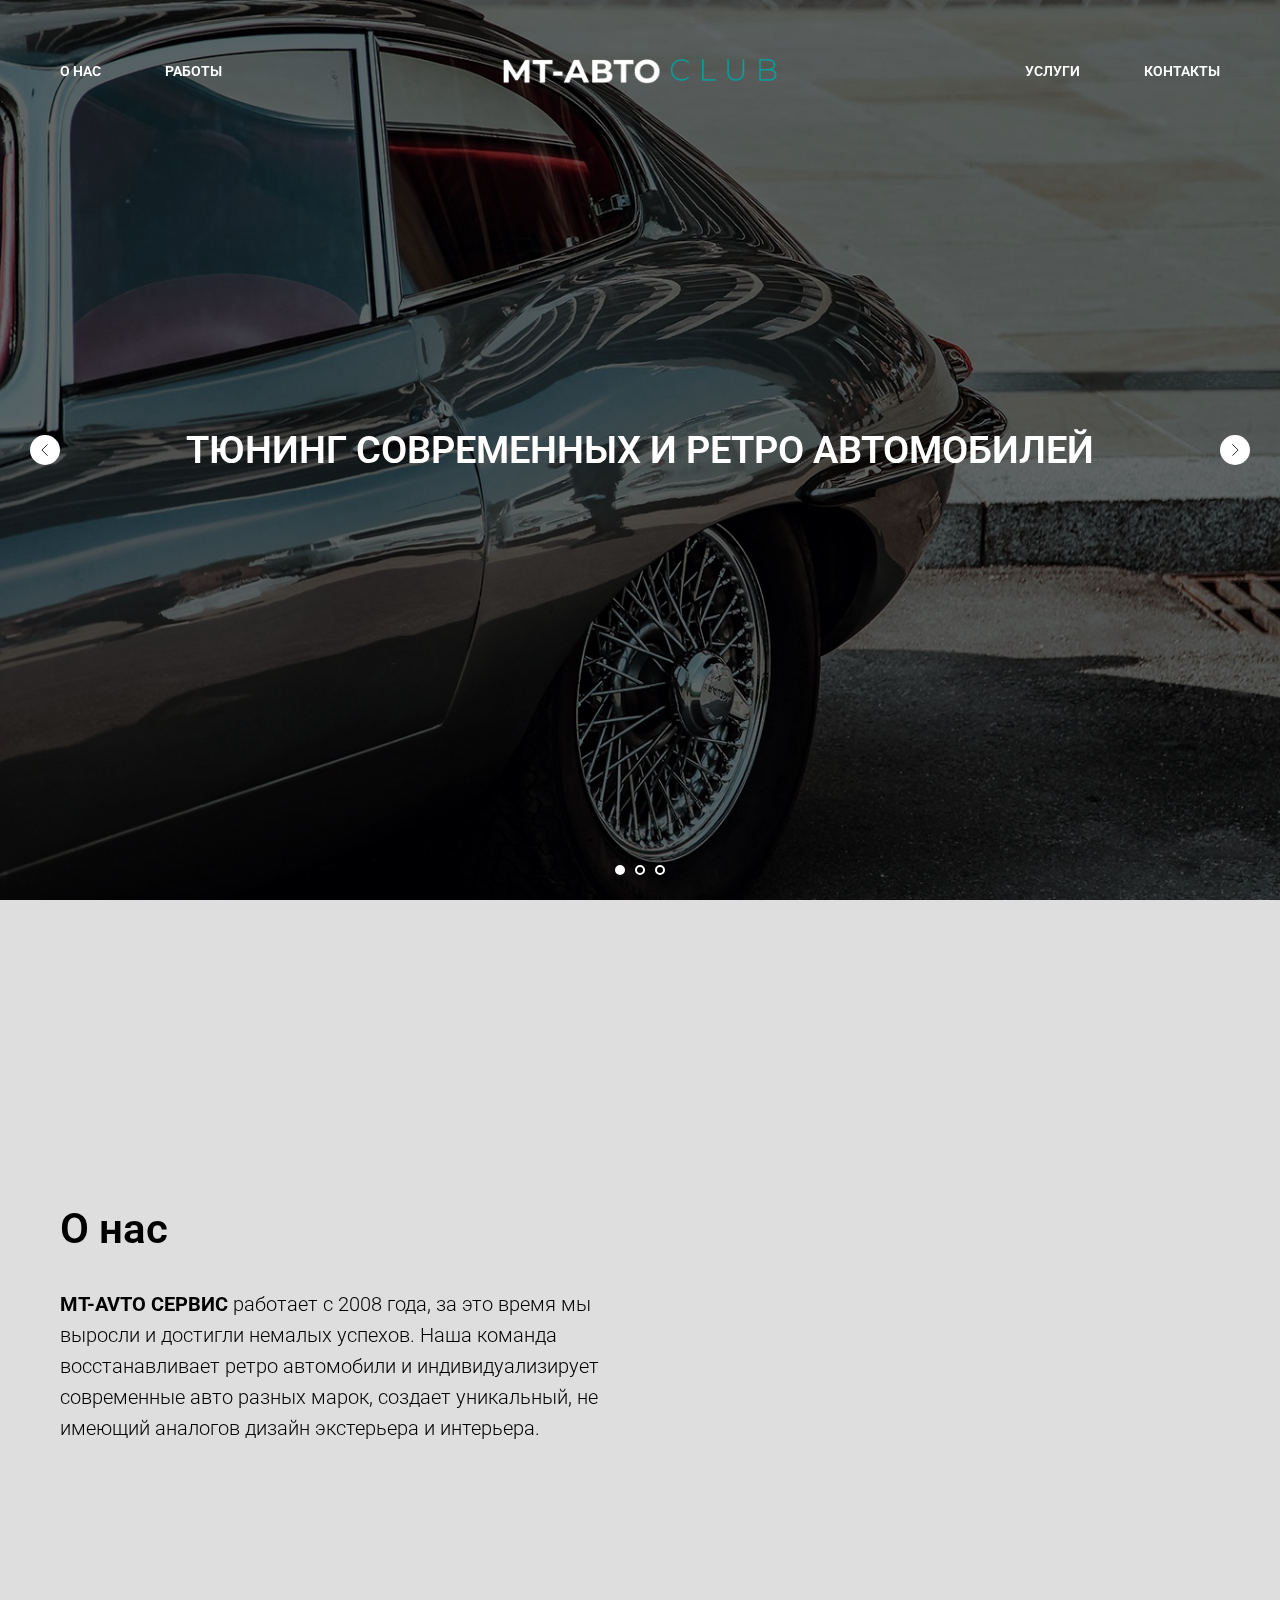
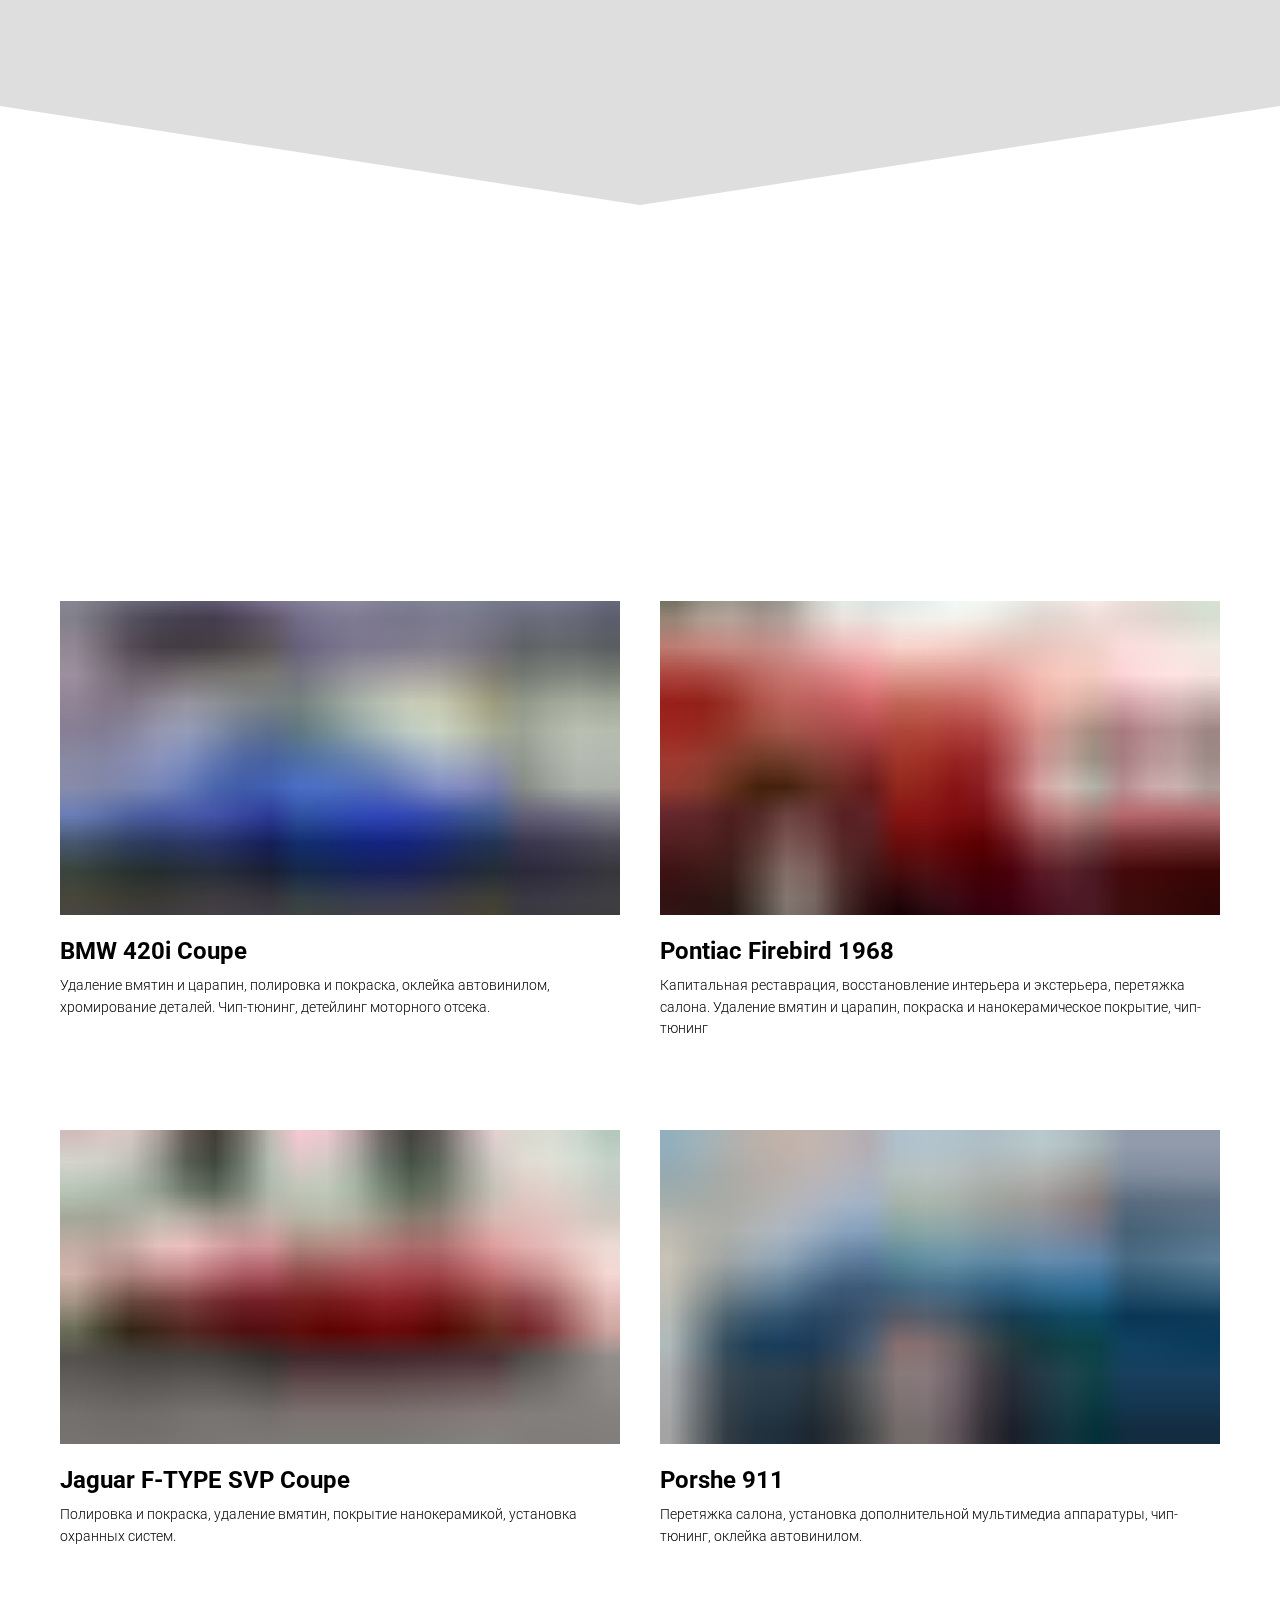
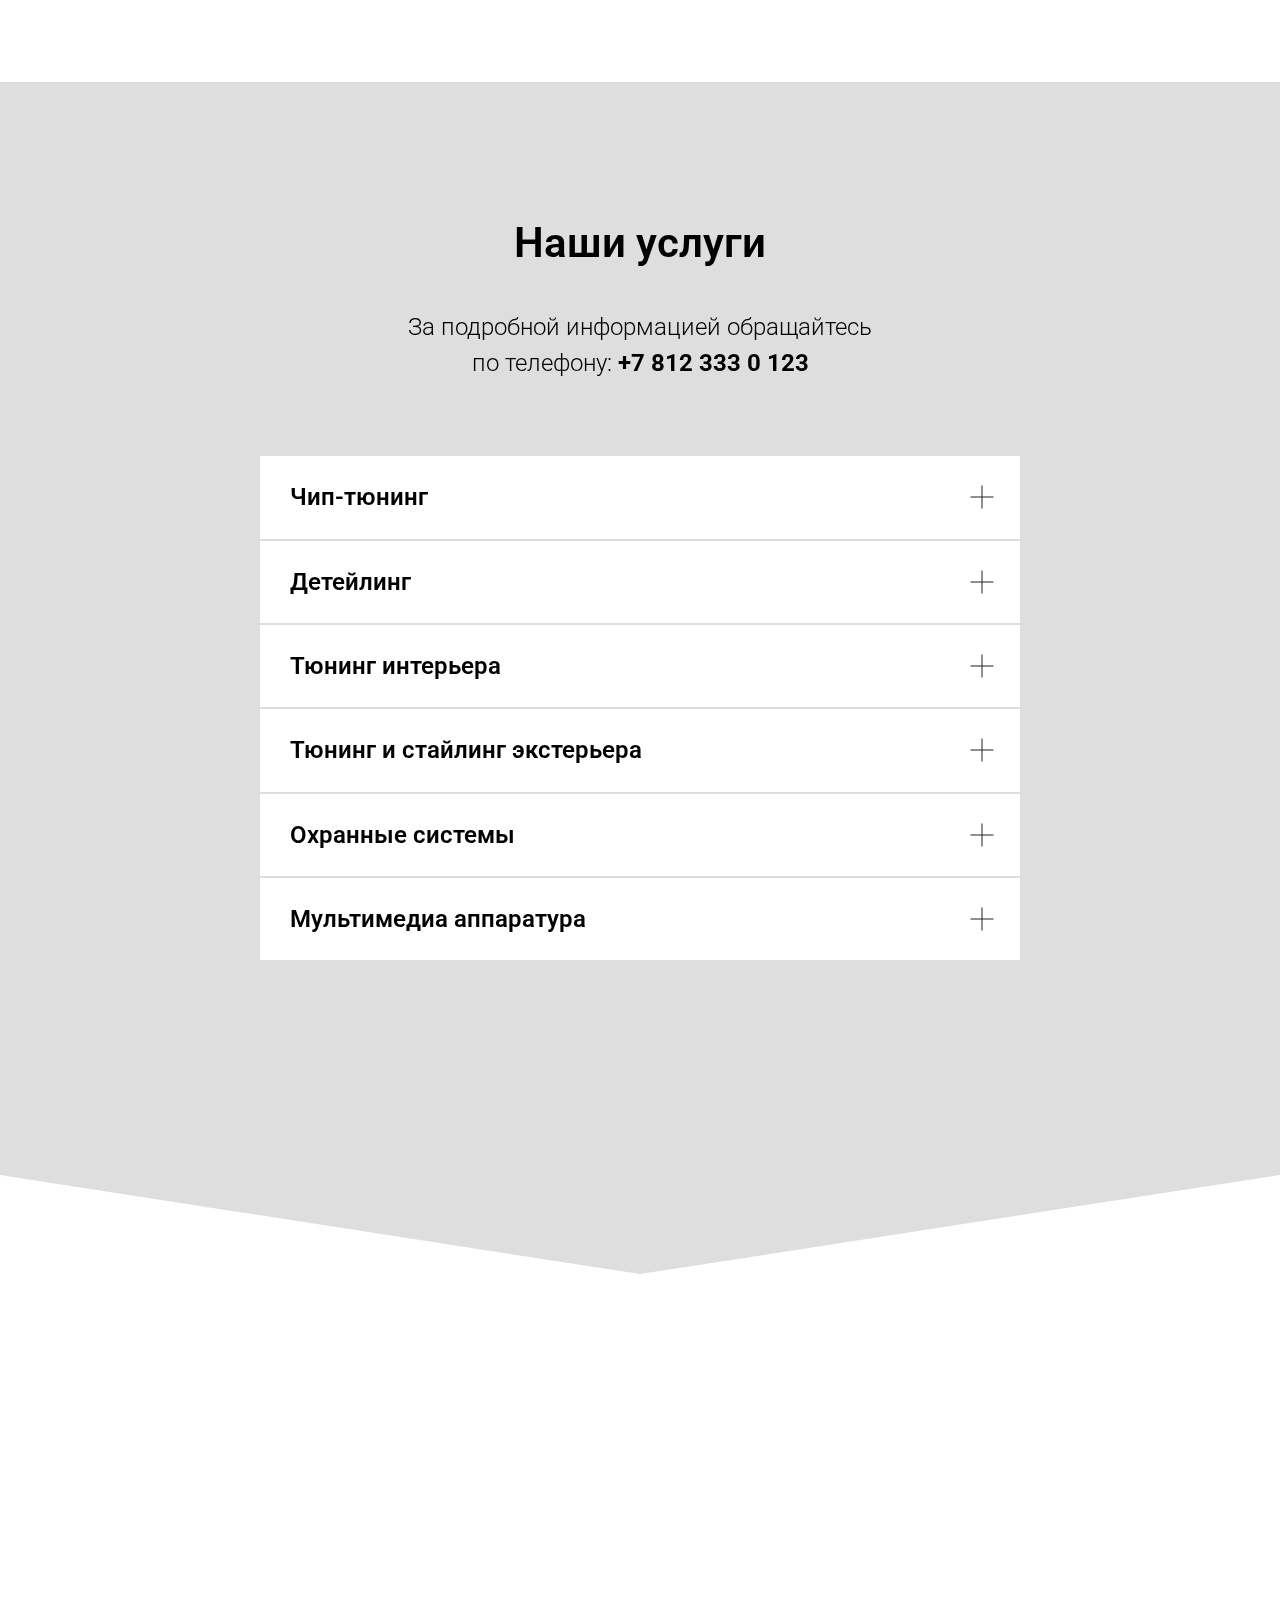
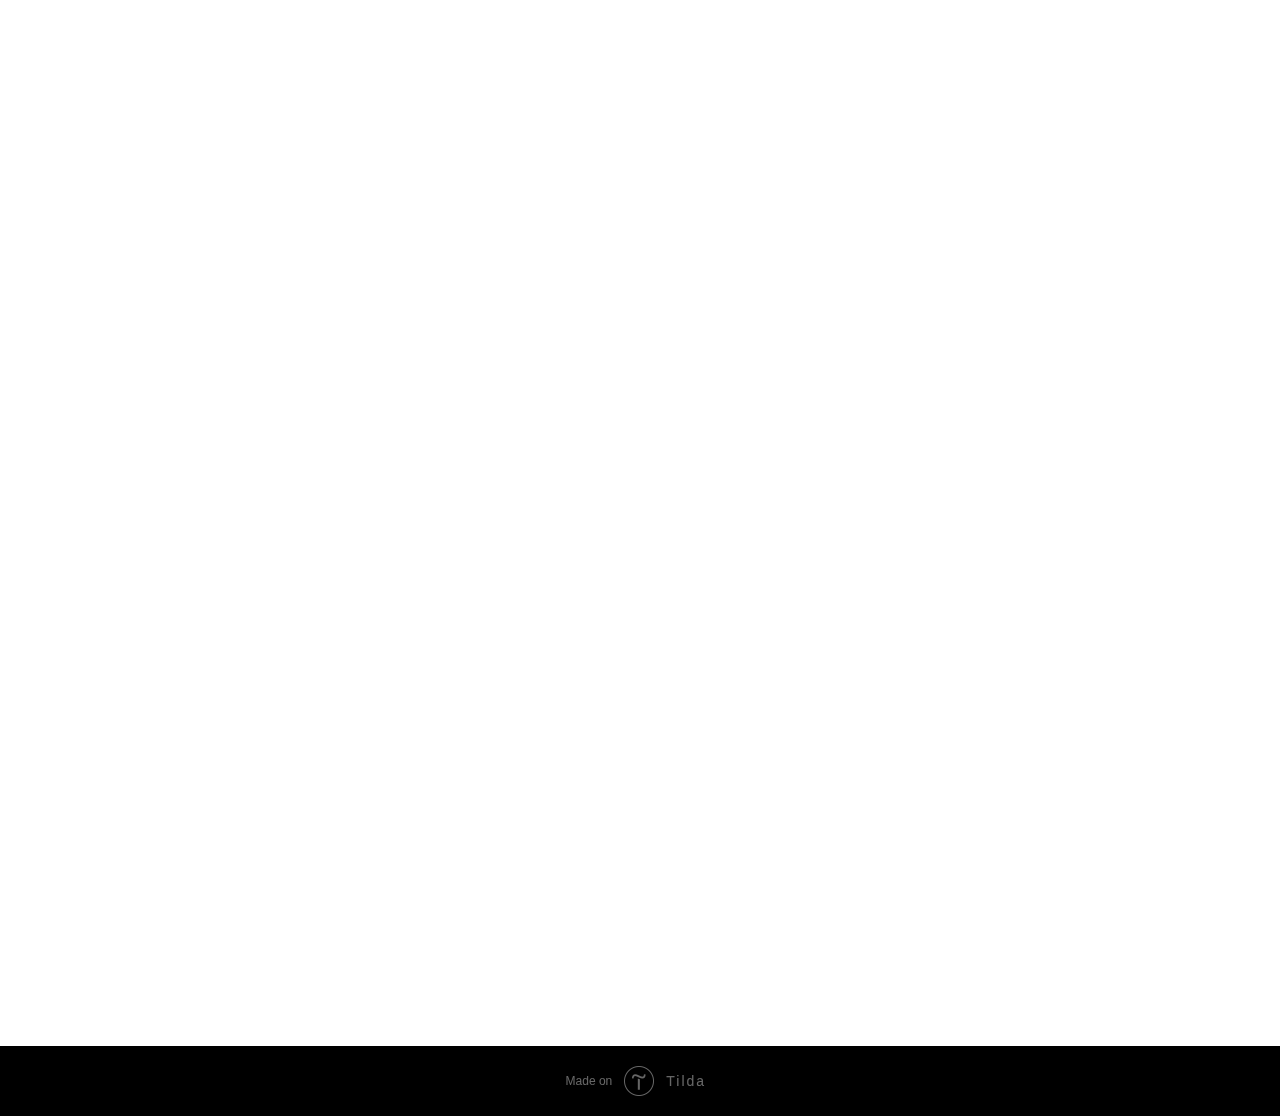
==== index.html @ 12be840b "Add files via upload" ====
<!DOCTYPE html><html> <head><meta charset="utf-8" /><meta http-equiv="Content-Type" content="text/html; charset=utf-8" /><meta name="viewport" content="width=device-width, initial-scale=1.0" /><!--metatextblock--><title>MT-AVTO.CLUB - клуб ценителей автомобилей</title><meta name="description" content="Шаблон-портфолио салона тюнинга автомобилей" /><meta property="og:url" content="http://mt-avtoclub.tilda.ws" /><meta property="og:title" content="Салон тюнинга автомобилей" /><meta property="og:description" content="Шаблон-портфолио салона тюнинга автомобилей" /><meta property="og:type" content="website" /><meta property="og:image" content="images/tild3362-3938-4134-b330-323537643362__-__resize__504x__img_20210622_001214.png" /><link rel="canonical" href="http://mt-avtoclub.tilda.ws"><!--/metatextblock--><meta property="fb:app_id" content="257953674358265" /><meta name="format-detection" content="telephone=no" /><meta http-equiv="x-dns-prefetch-control" content="on"><link rel="dns-prefetch" href="https://ws.tildacdn.com"><link rel="shortcut icon" href="images/tildafavicon.ico" type="image/x-icon" /><!-- Assets --><link rel="stylesheet" href="css/tilda-grid-3.0.min.css" type="text/css" media="all" /><link rel="stylesheet" href="css/tilda-blocks-2.14.css?t=1624313424" type="text/css" media="all" /><link rel="preconnect" href="https://fonts.gstatic.com"><link href="https://fonts.googleapis.com/css2?family=Roboto:wght@300;400;500;700&subset=latin,cyrillic" rel="stylesheet"><link rel="stylesheet" href="css/tilda-animation-1.0.min.css" type="text/css" media="all" /><link rel="stylesheet" href="css/tilda-menusub-1.0.min.css" type="text/css" media="print" onload="this.media='all';" /><noscript><link rel="stylesheet" href="css/tilda-menusub-1.0.min.css" type="text/css" media="all" /></noscript><link rel="stylesheet" href="css/tilda-slds-1.4.min.css" type="text/css" media="print" onload="this.media='all';" /><noscript><link rel="stylesheet" href="css/tilda-slds-1.4.min.css" type="text/css" media="all" /></noscript><link rel="stylesheet" href="css/tilda-cover-1.0.min.css" type="text/css" media="all" /><link rel="stylesheet" href="css/tilda-popup-1.1.min.css" type="text/css" media="print" onload="this.media='all';" /><noscript><link rel="stylesheet" href="css/tilda-popup-1.1.min.css" type="text/css" media="all" /></noscript><link rel="stylesheet" href="css/tilda-zoom-2.0.min.css" type="text/css" media="print" onload="this.media='all';" /><noscript><link rel="stylesheet" href="css/tilda-zoom-2.0.min.css" type="text/css" media="all" /></noscript><link rel="stylesheet" href="css/tilda-catalog-1.1.min.css" type="text/css" media="print" onload="this.media='all';" /><noscript><link rel="stylesheet" href="css/tilda-catalog-1.1.min.css" type="text/css" media="all" /></noscript><link rel="stylesheet" href="css/tilda-forms-1.0.min.css" type="text/css" media="all" /><script src="js/jquery-1.10.2.min.js"></script><script src="js/tilda-scripts-3.0.min.js"></script><script src="js/tilda-blocks-2.7.js?t=1624313424"></script><script src="js/lazyload-1.3.min.js" charset="utf-8" async></script><script src="js/tilda-animation-1.0.min.js" charset="utf-8" async></script><script src="js/tilda-cover-1.0.min.js" charset="utf-8" async></script><script src="js/tilda-events-1.0.min.js" charset="utf-8" async></script><script src="js/tilda-menusub-1.0.min.js" charset="utf-8" async></script><script src="js/tilda-slds-1.4.min.js" charset="utf-8" async></script><script src="js/hammer.min.js" charset="utf-8" async></script><script src="js/tilda-products-1.0.min.js" charset="utf-8" async></script><script src="js/tilda-zoom-2.0.min.js" charset="utf-8" async></script><script src="js/tilda-catalog-1.1.min.js" charset="utf-8" async></script><script src="js/tilda-map-1.0.min.js" charset="utf-8" async></script><script type="text/javascript">window.dataLayer = window.dataLayer || [];</script><script type="text/javascript">if((/bot|google|yandex|baidu|bing|msn|duckduckbot|teoma|slurp|crawler|spider|robot|crawling|facebook/i.test(navigator.userAgent))===false && typeof(sessionStorage)!='undefined' && sessionStorage.getItem('visited')!=='y'){	var style=document.createElement('style');	style.type='text/css';	style.innerHTML='@media screen and (min-width: 980px) {.t-records {opacity: 0;}.t-records_animated {-webkit-transition: opacity ease-in-out .2s;-moz-transition: opacity ease-in-out .2s;-o-transition: opacity ease-in-out .2s;transition: opacity ease-in-out .2s;}.t-records.t-records_visible {opacity: 1;}}';	document.getElementsByTagName('head')[0].appendChild(style);	$(document).ready(function() {	$('.t-records').addClass('t-records_animated');	setTimeout(function(){ $('.t-records').addClass('t-records_visible'); sessionStorage.setItem('visited','y');	},400);	});
}</script></head><body class="t-body" style="margin:0;"><!--allrecords--><div id="allrecords" data-tilda-export="yes" class="t-records" data-hook="blocks-collection-content-node" data-tilda-project-id="4250876" data-tilda-page-id="20349796" data-tilda-formskey="5f34041a0424a3a7c642d74a10784f78" data-tilda-lazy="yes" ><div id="rec328575150" class="r t-rec t-screenmin-980px" style=" " data-animationappear="off" data-record-type="454" data-screen-min="980px" ><!-- T454 --><div id="nav328575150marker"></div> <div class="t454__mobile"> <div class="t454__mobile_container"> <div class="t454__mobile_text t-name t-name_md" field="text">&nbsp;</div> <div class="t454__burger"> <span></span> <span></span> <span></span> <span></span> </div> </div> </div><div id="nav328575150" class="t454 t454__hidden t454__positionabsolute " style=" height:140px; " data-bgcolor-hex="" data-bgcolor-rgba="" data-navmarker="nav328575150marker" data-appearoffset="" data-bgopacity-two="" data-menushadow="" data-bgopacity="1" data-menu-items-align="" data-menu="yes"> <div class="t454__maincontainer t454__c12collumns" style="height:140px;"> <div class="t454__logowrapper"> <div class="t454__logowrapper2"> <div style="display: block;"> <a href="https://mt-avto.club/" style="color:#ffffff;"> <img src="images/tild3362-3938-4134-b330-323537643362__img_20210622_001214.png" class="t454__imglogo t454__imglogomobile" imgfield="img" style="max-width: 290px; width: 290px;" alt="mt-avto.club"> </a> </div> </div> </div> <div class="t454__leftwrapper" style="padding-left:20px; padding-right:195px; text-align: left;"> <div class="t454__leftmenuwrapper"> <ul class="t454__list"> <li class="t454__list_item" style="padding:0 30px 0 0;"><a class="t-menu__link-item" href="#about" data-menu-submenu-hook="" style="color:#ffffff;font-size:14px;font-weight:600;text-transform:uppercase;" data-menu-item-number="1">О нас</a> </li> <li class="t454__list_item" style="padding:0 0 0 30px;"><a class="t-menu__link-item" href="#works" data-menu-submenu-hook="" style="color:#ffffff;font-size:14px;font-weight:600;text-transform:uppercase;" data-menu-item-number="2">Работы</a> </li> </ul> </div> </div> <div class="t454__rightwrapper" style="padding-right:20px; padding-left:195px; text-align: right;"> <div class="t454__rightmenuwrapper"> <ul class="t454__list"> <li class="t454__list_item" style="padding:0 30px 0 0;"><a class="t-menu__link-item" href="#services" data-menu-submenu-hook="" style="color:#ffffff;font-size:14px;font-weight:600;text-transform:uppercase;" data-menu-item-number="3">Услуги</a> </li> <li class="t454__list_item" style="padding:0 0 0 30px;"><a class="t-menu__link-item" href="#contacts" data-menu-submenu-hook="" style="color:#ffffff;font-size:14px;font-weight:600;text-transform:uppercase;" data-menu-item-number="4">Контакты</a> </li> </ul> </div> </div> </div></div><style>@media screen and (max-width: 980px) { #rec328575150 .t454__leftcontainer{ padding: 20px; }
}
@media screen and (max-width: 980px) { #rec328575150 .t454__imglogo{ padding: 20px 0; }
}</style><script> $(document).ready(function() { t454_highlight(); });
$(window).resize(function() { t454_setBg('328575150');
});
$(document).ready(function() { t454_setBg('328575150');
});</script><script> $(document).ready(function() { t454_createMobileMenu('328575150'); }); </script><style>#rec328575150 .t-menu__link-item{ position: relative;	}
#rec328575150 .t-menu__link-item::after { content: ''; position: absolute; left: 0;	bottom: 20%;	opacity: 0;	width: 100%;	height: 100%;	border-bottom: 1px solid #ffffff; -webkit-box-shadow: inset 0px -1px 0px 0px #ffffff; -moz-box-shadow: inset 0px -1px 0px 0px #ffffff; box-shadow: inset 0px -1px 0px 0px #ffffff; -webkit-transition: all 0.3s ease; transition: all 0.3s ease;
}
#rec328575150 .t-menu__link-item.t-active::after {
opacity: 1;
bottom: -1px;
border-bottom: 1px solid #ffffff;
-webkit-box-shadow: inset 0px -1px 0px 0px #ffffff;
-moz-box-shadow: inset 0px -1px 0px 0px #ffffff;
box-shadow: inset 0px -1px 0px 0px #ffffff;
}
#rec328575150 .t-menu__link-item:not(.t-active):not(.tooltipstered):hover::after{	opacity: 1;	bottom: -1px;	}
@supports (overflow:-webkit-marquee) and (justify-content:inherit)
{ #rec328575150 .t-menu__link-item, #rec328575150 .t-menu__link-item.t-active { opacity: 1 !important; }
}</style><script type="text/javascript"> $(document).ready(function() { setTimeout(function(){ t_onFuncLoad('t_menusub_init', function() { t_menusub_init('328575150'); }); }, 500); });</script><style>@media screen and (max-width: 980px) { #rec328575150 .t-menusub__menu .t-menusub__link-item { color:#ffffff !important; } #rec328575150 .t-menusub__menu .t-menusub__link-item.t-active { color:#ffffff !important; }
}</style></div><div id="rec328575151" class="r t-rec" style=" " data-animationappear="off" data-record-type="734" ><!-- t734 --><div class="t734" style="height:100vh;"> <div class="t-slds t734__witharrows" style="visibility: hidden;"> <div class="t-container_100 t-slds__main"> <div class="t-slds__container"> <div class="t-slds__items-wrapper t-slds_animated-none" data-slider-transition="300" data-slider-with-cycle="true" data-slider-correct-height="true" data-auto-correct-mobile-width="false" > <div class="t-slds__item t-slds__item_active" data-slide-index="1"> <div class="t734__slds-wrapper t-slds__wrapper" style=""> <div class="t-cover__carrier" data-content-cover-bg="images/tild6431-3861-4438-a232-323237346363__ec6de5c0-b3ec-43c1-a.jpg" style="background-image: url('images/tild6431-3861-4438-a232-323237346363__-__resizeb__20x__ec6de5c0-b3ec-43c1-a.jpg'); height:100vh;"></div> <div class="t-cover__filter" style="height:100vh; background-color:#000;opacity: 0.60; "></div> <div class="t734__table" style="height:100vh;"> <div class="t-cell t-valign_middle"> <div class="t-container"> <div class="t734__wrapper t-width t-width_10 t-margin_auto"> <div class="t734__textwrapper t-align_center"> <div class="t734__title t-title t-title_sm" field="li_title__1496797396352" style="font-size:42px;line-height:1.55;"><div style="font-size: 38px;" data-customstyle="yes"><span style="font-size: 38px;">ТЮНИНГ СОВРЕМЕННЫХ И РЕТРО АВТОМОБИЛЕЙ</span></div></div> </div> </div> </div> </div> </div> </div> </div> <div class="t-slds__item " data-slide-index="2"> <div class="t734__slds-wrapper t-slds__wrapper" style=""> <div class="t-cover__carrier" data-content-cover-bg="images/tild6463-3537-4431-b062-346339366536__49ec4ff4-ec3b-47aa-9.jpg" style="background-image: url('images/tild6463-3537-4431-b062-346339366536__-__resizeb__20x__49ec4ff4-ec3b-47aa-9.jpg'); height:100vh;"></div> <div class="t-cover__filter" style="height:100vh; background-color:#000;opacity: 0.60; "></div> <div class="t734__table" style="height:100vh;"> <div class="t-cell t-valign_middle"> <div class="t-container"> <div class="t734__wrapper t-width t-width_10 t-margin_auto"> <div class="t734__textwrapper t-align_center"> <div class="t734__title t-title t-title_sm" field="li_title__1496797394309" style="font-size:42px;line-height:1.55;"><div style="font-size: 38px;" data-customstyle="yes"><span style="font-size: 38px;">ЗАКАЗ И ПРОДАЖА АВТОЗАПЧАСТЕЙ</span></div></div> </div> </div> </div> </div> </div> </div> </div> <div class="t-slds__item " data-slide-index="3"> <div class="t734__slds-wrapper t-slds__wrapper" style=""> <div class="t-cover__carrier" data-content-cover-bg="images/tild3836-3366-4439-b530-346230353630__71da4f1a-0687-4e27-a.jpg" style="background-image: url('images/tild3836-3366-4439-b530-346230353630__-__resizeb__20x__71da4f1a-0687-4e27-a.jpg'); height:100vh;"></div> <div class="t-cover__filter" style="height:100vh; background-color:#000;opacity: 0.60; "></div> <a href="#" target=""> <div class="t734__table" style="height:100vh;"> <div class="t-cell t-valign_middle"> <div class="t-container"> <div class="t734__wrapper t-width t-width_10 t-margin_auto"> <div class="t734__textwrapper t-align_center"> <div class="t734__title t-title t-title_sm" field="li_title__1496797390759" style="font-size:42px;line-height:1.55;"><div style="font-size: 38px;" data-customstyle="yes"><span style="font-size: 38px;">ОКЛЕЙКА АВОМОБИЛЕЙ АВТОВИНИЛОМ, КАРБОНОМ, ХРОМОМ И ПЛЕНКОЙ</span></div></div> </div> </div> </div> </div> </div> </a> </div> </div> </div> </div> <div class="t-slds__arrow_container "> <div class="t-slds__arrow_wrapper t-slds__arrow_wrapper-left" data-slide-direction="left"> <div class="t-slds__arrow t-slds__arrow-left t-slds__arrow-withbg" style="width: 30px; height: 30px;background-color: rgba(255,255,255,1);"> <div class="t-slds__arrow_body t-slds__arrow_body-left" style="width: 7px;"> <svg style="display: block" viewBox="0 0 7.3 13" xmlns="http://www.w3.org/2000/svg" xmlns:xlink="http://www.w3.org/1999/xlink"> <desc>Left</desc> <polyline fill="none" stroke="#222222" stroke-linejoin="butt" stroke-linecap="butt" stroke-width="1" points="0.5,0.5 6.5,6.5 0.5,12.5" /> </svg> </div> </div></div><div class="t-slds__arrow_wrapper t-slds__arrow_wrapper-right" data-slide-direction="right"> <div class="t-slds__arrow t-slds__arrow-right t-slds__arrow-withbg" style="width: 30px; height: 30px;background-color: rgba(255,255,255,1);"> <div class="t-slds__arrow_body t-slds__arrow_body-right" style="width: 7px;"> <svg style="display: block" viewBox="0 0 7.3 13" xmlns="http://www.w3.org/2000/svg" xmlns:xlink="http://www.w3.org/1999/xlink"> <desc>Right</desc> <polyline fill="none" stroke="#222222" stroke-linejoin="butt" stroke-linecap="butt" stroke-width="1" points="0.5,0.5 6.5,6.5 0.5,12.5" /> </svg> </div> </div></div> </div> <div class="t-slds__bullet_wrapper"> <div class="t-slds__bullet t-slds__bullet_active" data-slide-bullet-for="1"> <div class="t-slds__bullet_body" style="width: 10px; height: 10px;background-color: transparent;border: 2px solid #ffffff;"></div> </div> <div class="t-slds__bullet " data-slide-bullet-for="2"> <div class="t-slds__bullet_body" style="width: 10px; height: 10px;background-color: transparent;border: 2px solid #ffffff;"></div> </div> <div class="t-slds__bullet " data-slide-bullet-for="3"> <div class="t-slds__bullet_body" style="width: 10px; height: 10px;background-color: transparent;border: 2px solid #ffffff;"></div> </div> </div> </div> </div></div><script type="text/javascript"> $(document).ready(function() { try { t734_init('328575151'); } catch (err) { } });</script><style type="text/css"> #rec328575151 .t-slds__bullet_active .t-slds__bullet_body { background-color: #ffffff !important; } #rec328575151 .t-slds__bullet:hover .t-slds__bullet_body { background-color: #ffffff !important; }</style><style>#rec328575151 .t-btn[data-btneffects-first],
#rec328575151 .t-btn[data-btneffects-second],
#rec328575151 .t-submit[data-btneffects-first],
#rec328575151 .t-submit[data-btneffects-second] {	position: relative; overflow: hidden; -webkit-transform: translate3d(0,0,0); transform: translate3d(0,0,0);
}</style><script type="text/javascript">$(document).ready(function() {
});</script></div><div id="rec328575152" class="r t-rec" style=" " data-record-type="215" ><a name="about" style="font-size:0;"></a></div><div id="rec328575153" class="r t-rec t-rec_pt_135 t-rec_pb_195" style="padding-top:135px;padding-bottom:195px;background-color:#dedede; " data-animationappear="off" data-record-type="677" data-bg-color="#dedede"><!-- T677 --><div class="t677"> <div class="t-container t-container_flex"> <div class="t677__col t-col t-col_6 "> <div class="t677__textwrapper t-align_left"> <div class="t677__content t-valign_middle"> <div class="t677__title t-title t-title_xs " field="title" style="color:#000000;">О нас</div> <div class="t677__descr t-descr t-descr_md " field="descr" style="color:#000000;"><strong>MT-AVTO СЕРВИС</strong> работает с 2008 года, за это время мы выросли и достигли немалых успехов. Наша команда восстанавливает ретро автомобили и индивидуализирует современные авто разных марок, создает уникальный, не имеющий аналогов дизайн экстерьера и интерьера.</div> </div> </div> </div> <div class="t677__col t-col t-col_6 t677__top-indent"> <div class="t677__row t677__row_3-images"> <div class="t677__tile t677__tile_left"> <div class="t677__bgimg t677__bgimg_1 t-bgimg t-animate" data-animate-style="zoomin" data-animate-group="yes" data-animate-order="2" data-animate-delay="0.3" data-original="images/tild6131-3565-4763-b431-303634343862__igor-ovsyannykov-252.jpg" style="background-image:url('images/tild6131-3565-4763-b431-303634343862__-__resizeb__20x__igor-ovsyannykov-252.jpg'); box-shadow: 0px 0px 15px 0px rgba(0, 0, 0, 0.20);"></div> </div> <div class="t677__tile t677__tile_right"> <div class="t677__wrapper t677__wrapper_top"> <div class="t677__bgimg t677__bgimg_2 t-bgimg t-animate" data-animate-style="zoomin" data-animate-group="yes" data-animate-order="1" data-original="images/tild3362-6564-4566-a430-656262333630__baher-khairy-99818-u.jpg" style="background-image:url('images/tild3362-6564-4566-a430-656262333630__-__resizeb__20x__baher-khairy-99818-u.jpg'); box-shadow: 0px 0px 15px 0px rgba(0, 0, 0, 0.20);"></div> </div> <div class="t677__wrapper t677__wrapper_bottom"> <div class="t677__bgimg t677__bgimg_3 t-bgimg t-animate" data-animate-style="zoomin" data-animate-group="yes" data-animate-order="3" data-animate-delay="0.3" data-original="images/tild6336-3538-4430-b563-666234326163__jacob-spence-392804-.jpg" style="background-image:url('images/tild6336-3538-4430-b563-666234326163__-__resizeb__20x__jacob-spence-392804-.jpg'); box-shadow: 0px 0px 15px 0px rgba(0, 0, 0, 0.20);"></div> </div> </div> </div> <div class="t677__bgimg t677__bgimg_3_mobile t-bgimg" data-original="images/tild6336-3538-4430-b563-666234326163__jacob-spence-392804-.jpg" style="background-image:url('images/tild6336-3538-4430-b563-666234326163__-__resizeb__20x__jacob-spence-392804-.jpg'); box-shadow: 0px 0px 15px 0px rgba(0, 0, 0, 0.20);"></div> </div> </div></div></div><div id="rec328575154" class="r t-rec" style=" " data-animationappear="off" data-record-type="796" ><!-- T796 --><div class="t796"> <div class="t796__shape-border t796__shape-border_bottom"> <svg class="t796__svg" style="height:8vw;" xmlns="http://www.w3.org/2000/svg" viewBox="0 0 1280 200" preserveAspectRatio="none"> <path d="M640 195.5L0 0v200h1280V0"/> </svg> </div> </div><script> $(document).ready(function() { t796_init('328575154'); });</script></div><div id="rec328575155" class="r t-rec" style=" " data-record-type="215" ><a name="works" style="font-size:0;"></a></div><div id="rec328575156" class="r t-rec t-rec_pt_105 t-rec_pt-res-480_90 t-rec_pb_90 t-rec_pb-res-480_60" style="padding-top:105px;padding-bottom:90px; " data-record-type="795" ><!-- T795 --><div class="t795"> <div class="t-container t-align_center"> <div class="t-col t-col_10 t-prefix_1"> <div class="t795__title t-title t-title_xs t-margin_auto" field="title" style="">Наши работы</div> <div class="t795__descr t-descr t-descr_xl t-margin_auto" field="descr" style="">Мы поможем реализовать ваши желания или предложить свои варианты тюнинга вашего автомобиля<br /></div> </div> </div></div></div><div id="rec328575157" class="r t-rec t-rec_pt_0 t-rec_pb_135 t-rec_pb-res-480_30" style="padding-top:0px;padding-bottom:135px; " data-animationappear="off" data-record-type="786" ><!-- t786 --> <div class="t786" data-show-count=""><div class="t786__container t-container t786__container_clgap-40px t786__container_mobile-grid" > <div class="t786__col t786__col_50 t-align_left t-item t786__col_mobile-grid js-product" data-product-lid="1497456130776"> <a class="js-product-link" href="#prodpopup" > <div class="t786__content"> <div class="t786__imgwrapper t786__imgwrapper_16-9 "> <div class="t786__bgimg t786__bgimg_first_hover t-bgimg js-product-img" data-original="images/tild6532-6131-4635-b163-366531303166__grahame-jenkins-3425.jpg" style="background-image:url('images/tild6532-6131-4635-b163-366531303166__-__resizeb__20x__grahame-jenkins-3425.jpg');" bgimgfield="li_gallery__1497456130776:::0"></div> <div class="t786__bgimg t786__bgimg_second t-bgimg" data-original="images/tild3436-3164-4436-a237-303831663739__kaboompics_steering_.jpg" style="background-image:url('images/tild3436-3164-4436-a237-303831663739__-__resizeb__20x__kaboompics_steering_.jpg');"></div> </div> <div class="t786__textwrapper"> <div class="t786__title t-name t-name_xl js-product-name" data-auto-correct-font-size="rem" field="li_title__1497456130776" style="font-weight:700;" > BMW 420i Coupe<br /> </div> <div class="t786__descr t-descr t-descr_xxs" field="li_descr__1497456130776" style="font-size:14px;" > Удаление вмятин и царапин, полировка и покраска, оклейка автовинилом, хромирование деталей. Чип-тюнинг, детейлинг моторного отсека. </div> </div> </div> </a> </div> <div class="t786__col t786__col_50 t-align_left t-item t786__col_mobile-grid js-product" data-product-lid="1498486301712"> <a class="js-product-link" href="#prodpopup" > <div class="t786__content"> <div class="t786__imgwrapper t786__imgwrapper_16-9 "> <div class="t786__bgimg t786__bgimg_first_hover t-bgimg js-product-img" data-original="images/tild3430-3765-4534-a438-383336346633__david-straight-37577.jpg" style="background-image:url('images/tild3430-3765-4534-a438-383336346633__-__resizeb__20x__david-straight-37577.jpg');" bgimgfield="li_gallery__1498486301712:::0"></div> <div class="t786__bgimg t786__bgimg_second t-bgimg" data-original="images/tild6335-6461-4839-b639-353631346365__clem-onojeghuo-11386.jpg" style="background-image:url('images/tild6335-6461-4839-b639-353631346365__-__resizeb__20x__clem-onojeghuo-11386.jpg');"></div> </div> <div class="t786__textwrapper"> <div class="t786__title t-name t-name_xl js-product-name" data-auto-correct-font-size="rem" field="li_title__1498486301712" style="font-weight:700;" > Pontiac Firebird 1968 </div> <div class="t786__descr t-descr t-descr_xxs" field="li_descr__1498486301712" style="font-size:14px;" > Капитальная реставрация, восстановление интерьера и экстерьера, перетяжка салона. Удаление вмятин и царапин, покраска и нанокерамическое покрытие, чип-тюнинг </div> </div> </div> </a> </div> <div class="t-clear t786__separator t786__separator_number" data-product-separator-number="3" ></div> <div class="t786__col t786__col_50 t-align_left t-item t786__col_mobile-grid js-product" data-product-lid="1498486363994"> <a class="js-product-link" href="#prodpopup" > <div class="t786__content"> <div class="t786__imgwrapper t786__imgwrapper_16-9 "> <div class="t786__bgimg t786__bgimg_first_hover t-bgimg js-product-img" data-original="images/tild3136-3666-4338-a334-366130343931__mateusz-delegacz-401.jpg" style="background-image:url('images/tild3136-3666-4338-a334-366130343931__-__resizeb__20x__mateusz-delegacz-401.jpg');" bgimgfield="li_gallery__1498486363994:::0"></div> <div class="t786__bgimg t786__bgimg_second t-bgimg" data-original="images/tild6439-6637-4537-a139-396133313935__mateusz-delegacz-401.jpg" style="background-image:url('images/tild6439-6637-4537-a139-396133313935__-__resizeb__20x__mateusz-delegacz-401.jpg');"></div> </div> <div class="t786__textwrapper"> <div class="t786__title t-name t-name_xl js-product-name" data-auto-correct-font-size="rem" field="li_title__1498486363994" style="font-weight:700;" > Jaguar F-TYPE SVP Coupe </div> <div class="t786__descr t-descr t-descr_xxs" field="li_descr__1498486363994" style="font-size:14px;" > Полировка и покраска, удаление вмятин, покрытие нанокерамикой, установка охранных систем. </div> </div> </div> </a> </div> <div class="t786__col t786__col_50 t-align_left t-item t786__col_mobile-grid js-product" data-product-lid="1521715168223"> <a class="js-product-link" href="#prodpopup" > <div class="t786__content"> <div class="t786__imgwrapper t786__imgwrapper_16-9 "> <div class="t786__bgimg t786__bgimg_first_hover t-bgimg js-product-img" data-original="images/tild3862-3834-4337-b131-323131303132__tyler-nix-570479-uns.jpg" style="background-image:url('images/tild3862-3834-4337-b131-323131303132__-__resizeb__20x__tyler-nix-570479-uns.jpg');" bgimgfield="li_gallery__1521715168223:::0"></div> <div class="t786__bgimg t786__bgimg_second t-bgimg" data-original="images/tild3965-3939-4961-b633-386137666163__f57790e1-0357-4476-a.jpg" style="background-image:url('images/tild3965-3939-4961-b633-386137666163__-__resizeb__20x__f57790e1-0357-4476-a.jpg');"></div> </div> <div class="t786__textwrapper"> <div class="t786__title t-name t-name_xl js-product-name" data-auto-correct-font-size="rem" field="li_title__1521715168223" style="font-weight:700;" > Porshe 911 </div> <div class="t786__descr t-descr t-descr_xxs" field="li_descr__1521715168223" style="font-size:14px;" > Перетяжка салона, установка дополнительной мультимедиа аппаратуры, чип-тюнинг, оклейка автовинилом. </div> </div> </div> </a> </div> </div> <div class="t-popup" style="background-color: rgba(255,255,255,1);"> <div class="t-popup__close" style="background-color: #ffffff;"> <div class="t-popup__close-wrapper"> <svg class="t-popup__close-icon t-popup__close-icon_arrow" width="26px" height="26px" viewBox="0 0 26 26" version="1.1" xmlns="http://www.w3.org/2000/svg" xmlns:xlink="http://www.w3.org/1999/xlink"> <path d="M10.4142136,5 L11.8284271,6.41421356 L5.829,12.414 L23.4142136,12.4142136 L23.4142136,14.4142136 L5.829,14.414 L11.8284271,20.4142136 L10.4142136,21.8284271 L2,13.4142136 L10.4142136,5 Z" fill="#000000"></path> </svg> <svg class="t-popup__close-icon t-popup__close-icon_cross" width="23px" height="23px" viewBox="0 0 23 23" version="1.1" xmlns="http://www.w3.org/2000/svg" xmlns:xlink="http://www.w3.org/1999/xlink"> <g stroke="none" stroke-width="1" fill="#000000" fill-rule="evenodd"> <rect transform="translate(11.313708, 11.313708) rotate(-45.000000) translate(-11.313708, -11.313708) " x="10.3137085" y="-3.6862915" width="2" height="30"></rect> <rect transform="translate(11.313708, 11.313708) rotate(-315.000000) translate(-11.313708, -11.313708) " x="10.3137085" y="-3.6862915" width="2" height="30"></rect> </g> </svg> </div> </div> <div class="t786__close-text-wrapper"> <div class="t786__close-text t-descr t-descr_xxs" style="color:#000000;">Вернуться назад</div> </div> <div class="t-popup__container t-popup__container-static" style="background-color:#ffffff;"> <div id="t786__product-1497456130776" class="t786__product-full js-product" style="display:none;" data-product-lid="1497456130776"> <div class="t786__container"> <div class="t786__col_left t-col t-col_8"> <!-- gallery --> <div class="t-slds" style="visibility: hidden;"> <div class="t-slds__main"> <div class="t-slds__container" style="background-color:#ebebeb;"> <div class="t-slds__items-wrapper t-slds_animated-none t-slds__nocycle" data-slider-transition="300" data-slider-with-cycle="false" data-slider-correct-height="true" data-auto-correct-mobile-width="false" > <div class="t-slds__item t-slds__item_active" data-slide-index="1"> <div class="t-slds__wrapper" itemscope itemtype="http://schema.org/ImageObject"> <meta itemprop="image" content="images/tild6532-6131-4635-b163-366531303166__grahame-jenkins-3425.jpg"> <div class="t-slds__imgwrapper" bgimgfield="gi_img__0" data-zoom-target="0" data-zoomable="yes" data-img-zoom-url="images/tild6532-6131-4635-b163-366531303166__grahame-jenkins-3425.jpg" > <div class="t-slds__bgimg t-bgimg js-product-img" data-original="images/tild6532-6131-4635-b163-366531303166__grahame-jenkins-3425.jpg" style="padding-bottom:56%; background-image: url('images/tild6532-6131-4635-b163-366531303166__-__resizeb__20x__grahame-jenkins-3425.jpg');"></div> </div> </div> </div> <div class="t-slds__item " data-slide-index="2"> <div class="t-slds__wrapper" itemscope itemtype="http://schema.org/ImageObject"> <meta itemprop="image" content="images/tild3436-3164-4436-a237-303831663739__kaboompics_steering_.jpg"> <div class="t-slds__imgwrapper" bgimgfield="gi_img__1" data-zoom-target="1" data-zoomable="yes" data-img-zoom-url="images/tild3436-3164-4436-a237-303831663739__kaboompics_steering_.jpg" > <div class="t-slds__bgimg t-bgimg " data-original="images/tild3436-3164-4436-a237-303831663739__kaboompics_steering_.jpg" style="padding-bottom:56%; background-image: url('images/tild3436-3164-4436-a237-303831663739__-__resizeb__20x__kaboompics_steering_.jpg');"></div> </div> </div> </div> </div> <div class="t-slds__arrow_container t-slds__nocycle"> <div class="t-slds__arrow_wrapper t-slds__arrow_wrapper-left" data-slide-direction="left"> <div class="t-slds__arrow t-slds__arrow-left t-slds__arrow-withbg" style="width: 30px; height: 30px;background-color: rgba(255,255,255,1);"> <div class="t-slds__arrow_body t-slds__arrow_body-left" style="width: 7px;"> <svg style="display: block" viewBox="0 0 7.3 13" xmlns="http://www.w3.org/2000/svg" xmlns:xlink="http://www.w3.org/1999/xlink"> <desc>Left</desc> <polyline fill="none" stroke="#000000" stroke-linejoin="butt" stroke-linecap="butt" stroke-width="1" points="0.5,0.5 6.5,6.5 0.5,12.5" /> </svg> </div> </div></div><div class="t-slds__arrow_wrapper t-slds__arrow_wrapper-right" data-slide-direction="right"> <div class="t-slds__arrow t-slds__arrow-right t-slds__arrow-withbg" style="width: 30px; height: 30px;background-color: rgba(255,255,255,1);"> <div class="t-slds__arrow_body t-slds__arrow_body-right" style="width: 7px;"> <svg style="display: block" viewBox="0 0 7.3 13" xmlns="http://www.w3.org/2000/svg" xmlns:xlink="http://www.w3.org/1999/xlink"> <desc>Right</desc> <polyline fill="none" stroke="#000000" stroke-linejoin="butt" stroke-linecap="butt" stroke-width="1" points="0.5,0.5 6.5,6.5 0.5,12.5" /> </svg> </div> </div></div> </div> </div> </div> <div class="t-slds__thumbsbullet-wrapper "> <div class="t-slds__thumbsbullet t-slds__bullet t-slds__bullet_active" data-slide-bullet-for="1"> <div class="t-slds__bgimg t-bgimg" data-original="images/tild6532-6131-4635-b163-366531303166__grahame-jenkins-3425.jpg" style="padding-bottom: 100%; background-image: url('images/tild6532-6131-4635-b163-366531303166__-__resizeb__20x__grahame-jenkins-3425.jpg');"></div> <div class="t-slds__thumbsbullet-border"></div> </div> <div class="t-slds__thumbsbullet t-slds__bullet " data-slide-bullet-for="2"> <div class="t-slds__bgimg t-bgimg" data-original="images/tild3436-3164-4436-a237-303831663739__kaboompics_steering_.jpg" style="padding-bottom: 100%; background-image: url('images/tild3436-3164-4436-a237-303831663739__-__resizeb__20x__kaboompics_steering_.jpg');"></div> <div class="t-slds__thumbsbullet-border"></div> </div> </div> </div><style type="text/css"> #rec328575157 .t-slds__bullet_active .t-slds__bullet_body { background-color: #222 !important; } #rec328575157 .t-slds__bullet:hover .t-slds__bullet_body { background-color: #222 !important; }</style> <!--/gallery --> </div> <div class="t786__wrapper t786__col_right t-col t-col_4 t-align_left"> <div class="t786__title-wrapper"> <div class="t786__title t-name t-name_xl js-product-name"> BMW 420i Coupe<br /> </div> </div> <div class="t786__descr t-descr t-descr_xxs"> <ul><li>Удаление вмятин и царапин</li><li>Полировка и покраска</li><li>Оклейка автовинилом</li><li>Хромирование деталей</li><li>Чип-тюнинг</li><li>Детейлинг моторного отсека</li></ul> </div> </div> </div> </div> <!--.prod-full--> <div id="t786__product-1498486301712" class="t786__product-full js-product" style="display:none;" data-product-lid="1498486301712"> <div class="t786__container"> <div class="t786__col_left t-col t-col_8"> <!-- gallery --> <div class="t-slds" style="visibility: hidden;"> <div class="t-slds__main"> <div class="t-slds__container" style="background-color:#ebebeb;"> <div class="t-slds__items-wrapper t-slds_animated-none t-slds__nocycle" data-slider-transition="300" data-slider-with-cycle="false" data-slider-correct-height="true" data-auto-correct-mobile-width="false" > <div class="t-slds__item t-slds__item_active" data-slide-index="1"> <div class="t-slds__wrapper" itemscope itemtype="http://schema.org/ImageObject"> <meta itemprop="image" content="images/tild3430-3765-4534-a438-383336346633__david-straight-37577.jpg"> <div class="t-slds__imgwrapper" bgimgfield="gi_img__0" data-zoom-target="0" data-zoomable="yes" data-img-zoom-url="images/tild3430-3765-4534-a438-383336346633__david-straight-37577.jpg" > <div class="t-slds__bgimg t-bgimg js-product-img" data-original="images/tild3430-3765-4534-a438-383336346633__david-straight-37577.jpg" style="padding-bottom:56%; background-image: url('images/tild3430-3765-4534-a438-383336346633__-__resizeb__20x__david-straight-37577.jpg');"></div> </div> </div> </div> <div class="t-slds__item " data-slide-index="2"> <div class="t-slds__wrapper" itemscope itemtype="http://schema.org/ImageObject"> <meta itemprop="image" content="images/tild6335-6461-4839-b639-353631346365__clem-onojeghuo-11386.jpg"> <div class="t-slds__imgwrapper" bgimgfield="gi_img__1" data-zoom-target="1" data-zoomable="yes" data-img-zoom-url="images/tild6335-6461-4839-b639-353631346365__clem-onojeghuo-11386.jpg" > <div class="t-slds__bgimg t-bgimg " data-original="images/tild6335-6461-4839-b639-353631346365__clem-onojeghuo-11386.jpg" style="padding-bottom:56%; background-image: url('images/tild6335-6461-4839-b639-353631346365__-__resizeb__20x__clem-onojeghuo-11386.jpg');"></div> </div> </div> </div> </div> <div class="t-slds__arrow_container t-slds__nocycle"> <div class="t-slds__arrow_wrapper t-slds__arrow_wrapper-left" data-slide-direction="left"> <div class="t-slds__arrow t-slds__arrow-left t-slds__arrow-withbg" style="width: 30px; height: 30px;background-color: rgba(255,255,255,1);"> <div class="t-slds__arrow_body t-slds__arrow_body-left" style="width: 7px;"> <svg style="display: block" viewBox="0 0 7.3 13" xmlns="http://www.w3.org/2000/svg" xmlns:xlink="http://www.w3.org/1999/xlink"> <desc>Left</desc> <polyline fill="none" stroke="#000000" stroke-linejoin="butt" stroke-linecap="butt" stroke-width="1" points="0.5,0.5 6.5,6.5 0.5,12.5" /> </svg> </div> </div></div><div class="t-slds__arrow_wrapper t-slds__arrow_wrapper-right" data-slide-direction="right"> <div class="t-slds__arrow t-slds__arrow-right t-slds__arrow-withbg" style="width: 30px; height: 30px;background-color: rgba(255,255,255,1);"> <div class="t-slds__arrow_body t-slds__arrow_body-right" style="width: 7px;"> <svg style="display: block" viewBox="0 0 7.3 13" xmlns="http://www.w3.org/2000/svg" xmlns:xlink="http://www.w3.org/1999/xlink"> <desc>Right</desc> <polyline fill="none" stroke="#000000" stroke-linejoin="butt" stroke-linecap="butt" stroke-width="1" points="0.5,0.5 6.5,6.5 0.5,12.5" /> </svg> </div> </div></div> </div> </div> </div> <div class="t-slds__thumbsbullet-wrapper "> <div class="t-slds__thumbsbullet t-slds__bullet t-slds__bullet_active" data-slide-bullet-for="1"> <div class="t-slds__bgimg t-bgimg" data-original="images/tild3430-3765-4534-a438-383336346633__david-straight-37577.jpg" style="padding-bottom: 100%; background-image: url('images/tild3430-3765-4534-a438-383336346633__-__resizeb__20x__david-straight-37577.jpg');"></div> <div class="t-slds__thumbsbullet-border"></div> </div> <div class="t-slds__thumbsbullet t-slds__bullet " data-slide-bullet-for="2"> <div class="t-slds__bgimg t-bgimg" data-original="images/tild6335-6461-4839-b639-353631346365__clem-onojeghuo-11386.jpg" style="padding-bottom: 100%; background-image: url('images/tild6335-6461-4839-b639-353631346365__-__resizeb__20x__clem-onojeghuo-11386.jpg');"></div> <div class="t-slds__thumbsbullet-border"></div> </div> </div> </div><style type="text/css"> #rec328575157 .t-slds__bullet_active .t-slds__bullet_body { background-color: #222 !important; } #rec328575157 .t-slds__bullet:hover .t-slds__bullet_body { background-color: #222 !important; }</style> <!--/gallery --> </div> <div class="t786__wrapper t786__col_right t-col t-col_4 t-align_left"> <div class="t786__title-wrapper"> <div class="t786__title t-name t-name_xl js-product-name"> Pontiac Firebird 1968 </div> </div> <div class="t786__descr t-descr t-descr_xxs"> <ul><li>Капитальная реставрация</li><li>Восстановление интерьера и экстерьера</li><li>Перетяжка салона</li><li>Удаление вмятин и царапин</li><li>Ппокраска и нанокерамическое покрытие</li><li>Чип-тюнинг</li></ul> </div> </div> </div> </div> <!--.prod-full--> <div id="t786__product-1498486363994" class="t786__product-full js-product" style="display:none;" data-product-lid="1498486363994"> <div class="t786__container"> <div class="t786__col_left t-col t-col_8"> <!-- gallery --> <div class="t-slds" style="visibility: hidden;"> <div class="t-slds__main"> <div class="t-slds__container" style="background-color:#ebebeb;"> <div class="t-slds__items-wrapper t-slds_animated-none t-slds__nocycle" data-slider-transition="300" data-slider-with-cycle="false" data-slider-correct-height="true" data-auto-correct-mobile-width="false" > <div class="t-slds__item t-slds__item_active" data-slide-index="1"> <div class="t-slds__wrapper" itemscope itemtype="http://schema.org/ImageObject"> <meta itemprop="image" content="images/tild3136-3666-4338-a334-366130343931__mateusz-delegacz-401.jpg"> <div class="t-slds__imgwrapper" bgimgfield="gi_img__0" data-zoom-target="0" data-zoomable="yes" data-img-zoom-url="images/tild3136-3666-4338-a334-366130343931__mateusz-delegacz-401.jpg" > <div class="t-slds__bgimg t-bgimg js-product-img" data-original="images/tild3136-3666-4338-a334-366130343931__mateusz-delegacz-401.jpg" style="padding-bottom:56%; background-image: url('images/tild3136-3666-4338-a334-366130343931__-__resizeb__20x__mateusz-delegacz-401.jpg');"></div> </div> </div> </div> <div class="t-slds__item " data-slide-index="2"> <div class="t-slds__wrapper" itemscope itemtype="http://schema.org/ImageObject"> <meta itemprop="image" content="images/tild6439-6637-4537-a139-396133313935__mateusz-delegacz-401.jpg"> <div class="t-slds__imgwrapper" bgimgfield="gi_img__1" data-zoom-target="1" data-zoomable="yes" data-img-zoom-url="images/tild6439-6637-4537-a139-396133313935__mateusz-delegacz-401.jpg" > <div class="t-slds__bgimg t-bgimg " data-original="images/tild6439-6637-4537-a139-396133313935__mateusz-delegacz-401.jpg" style="padding-bottom:56%; background-image: url('images/tild6439-6637-4537-a139-396133313935__-__resizeb__20x__mateusz-delegacz-401.jpg');"></div> </div> </div> </div> </div> <div class="t-slds__arrow_container t-slds__nocycle"> <div class="t-slds__arrow_wrapper t-slds__arrow_wrapper-left" data-slide-direction="left"> <div class="t-slds__arrow t-slds__arrow-left t-slds__arrow-withbg" style="width: 30px; height: 30px;background-color: rgba(255,255,255,1);"> <div class="t-slds__arrow_body t-slds__arrow_body-left" style="width: 7px;"> <svg style="display: block" viewBox="0 0 7.3 13" xmlns="http://www.w3.org/2000/svg" xmlns:xlink="http://www.w3.org/1999/xlink"> <desc>Left</desc> <polyline fill="none" stroke="#000000" stroke-linejoin="butt" stroke-linecap="butt" stroke-width="1" points="0.5,0.5 6.5,6.5 0.5,12.5" /> </svg> </div> </div></div><div class="t-slds__arrow_wrapper t-slds__arrow_wrapper-right" data-slide-direction="right"> <div class="t-slds__arrow t-slds__arrow-right t-slds__arrow-withbg" style="width: 30px; height: 30px;background-color: rgba(255,255,255,1);"> <div class="t-slds__arrow_body t-slds__arrow_body-right" style="width: 7px;"> <svg style="display: block" viewBox="0 0 7.3 13" xmlns="http://www.w3.org/2000/svg" xmlns:xlink="http://www.w3.org/1999/xlink"> <desc>Right</desc> <polyline fill="none" stroke="#000000" stroke-linejoin="butt" stroke-linecap="butt" stroke-width="1" points="0.5,0.5 6.5,6.5 0.5,12.5" /> </svg> </div> </div></div> </div> </div> </div> <div class="t-slds__thumbsbullet-wrapper "> <div class="t-slds__thumbsbullet t-slds__bullet t-slds__bullet_active" data-slide-bullet-for="1"> <div class="t-slds__bgimg t-bgimg" data-original="images/tild3136-3666-4338-a334-366130343931__mateusz-delegacz-401.jpg" style="padding-bottom: 100%; background-image: url('images/tild3136-3666-4338-a334-366130343931__-__resizeb__20x__mateusz-delegacz-401.jpg');"></div> <div class="t-slds__thumbsbullet-border"></div> </div> <div class="t-slds__thumbsbullet t-slds__bullet " data-slide-bullet-for="2"> <div class="t-slds__bgimg t-bgimg" data-original="images/tild6439-6637-4537-a139-396133313935__mateusz-delegacz-401.jpg" style="padding-bottom: 100%; background-image: url('images/tild6439-6637-4537-a139-396133313935__-__resizeb__20x__mateusz-delegacz-401.jpg');"></div> <div class="t-slds__thumbsbullet-border"></div> </div> </div> </div><style type="text/css"> #rec328575157 .t-slds__bullet_active .t-slds__bullet_body { background-color: #222 !important; } #rec328575157 .t-slds__bullet:hover .t-slds__bullet_body { background-color: #222 !important; }</style> <!--/gallery --> </div> <div class="t786__wrapper t786__col_right t-col t-col_4 t-align_left"> <div class="t786__title-wrapper"> <div class="t786__title t-name t-name_xl js-product-name"> Jaguar F-TYPE SVP Coupe </div> </div> <div class="t786__descr t-descr t-descr_xxs"> <ul><li>Полировка и покраска</li><li>Удаление вмятин</li><li>Покрытие нанокерамикой</li><li>Установка охранных систем</li></ul> </div> </div> </div> </div> <!--.prod-full--> <div id="t786__product-1521715168223" class="t786__product-full js-product" style="display:none;" data-product-lid="1521715168223"> <div class="t786__container"> <div class="t786__col_left t-col t-col_8"> <!-- gallery --> <div class="t-slds" style="visibility: hidden;"> <div class="t-slds__main"> <div class="t-slds__container" style="background-color:#ebebeb;"> <div class="t-slds__items-wrapper t-slds_animated-none t-slds__nocycle" data-slider-transition="300" data-slider-with-cycle="false" data-slider-correct-height="true" data-auto-correct-mobile-width="false" > <div class="t-slds__item t-slds__item_active" data-slide-index="1"> <div class="t-slds__wrapper" itemscope itemtype="http://schema.org/ImageObject"> <meta itemprop="image" content="images/tild3862-3834-4337-b131-323131303132__tyler-nix-570479-uns.jpg"> <div class="t-slds__imgwrapper" bgimgfield="gi_img__0" data-zoom-target="0" data-zoomable="yes" data-img-zoom-url="images/tild3862-3834-4337-b131-323131303132__tyler-nix-570479-uns.jpg" > <div class="t-slds__bgimg t-bgimg js-product-img" data-original="images/tild3862-3834-4337-b131-323131303132__tyler-nix-570479-uns.jpg" style="padding-bottom:56%; background-image: url('images/tild3862-3834-4337-b131-323131303132__-__resizeb__20x__tyler-nix-570479-uns.jpg');"></div> </div> </div> </div> <div class="t-slds__item " data-slide-index="2"> <div class="t-slds__wrapper" itemscope itemtype="http://schema.org/ImageObject"> <meta itemprop="image" content="images/tild3965-3939-4961-b633-386137666163__f57790e1-0357-4476-a.jpg"> <div class="t-slds__imgwrapper" bgimgfield="gi_img__1" data-zoom-target="1" data-zoomable="yes" data-img-zoom-url="images/tild3965-3939-4961-b633-386137666163__f57790e1-0357-4476-a.jpg" > <div class="t-slds__bgimg t-bgimg " data-original="images/tild3965-3939-4961-b633-386137666163__f57790e1-0357-4476-a.jpg" style="padding-bottom:56%; background-image: url('images/tild3965-3939-4961-b633-386137666163__-__resizeb__20x__f57790e1-0357-4476-a.jpg');"></div> </div> </div> </div> </div> <div class="t-slds__arrow_container t-slds__nocycle"> <div class="t-slds__arrow_wrapper t-slds__arrow_wrapper-left" data-slide-direction="left"> <div class="t-slds__arrow t-slds__arrow-left t-slds__arrow-withbg" style="width: 30px; height: 30px;background-color: rgba(255,255,255,1);"> <div class="t-slds__arrow_body t-slds__arrow_body-left" style="width: 7px;"> <svg style="display: block" viewBox="0 0 7.3 13" xmlns="http://www.w3.org/2000/svg" xmlns:xlink="http://www.w3.org/1999/xlink"> <desc>Left</desc> <polyline fill="none" stroke="#000000" stroke-linejoin="butt" stroke-linecap="butt" stroke-width="1" points="0.5,0.5 6.5,6.5 0.5,12.5" /> </svg> </div> </div></div><div class="t-slds__arrow_wrapper t-slds__arrow_wrapper-right" data-slide-direction="right"> <div class="t-slds__arrow t-slds__arrow-right t-slds__arrow-withbg" style="width: 30px; height: 30px;background-color: rgba(255,255,255,1);"> <div class="t-slds__arrow_body t-slds__arrow_body-right" style="width: 7px;"> <svg style="display: block" viewBox="0 0 7.3 13" xmlns="http://www.w3.org/2000/svg" xmlns:xlink="http://www.w3.org/1999/xlink"> <desc>Right</desc> <polyline fill="none" stroke="#000000" stroke-linejoin="butt" stroke-linecap="butt" stroke-width="1" points="0.5,0.5 6.5,6.5 0.5,12.5" /> </svg> </div> </div></div> </div> </div> </div> <div class="t-slds__thumbsbullet-wrapper "> <div class="t-slds__thumbsbullet t-slds__bullet t-slds__bullet_active" data-slide-bullet-for="1"> <div class="t-slds__bgimg t-bgimg" data-original="images/tild3862-3834-4337-b131-323131303132__tyler-nix-570479-uns.jpg" style="padding-bottom: 100%; background-image: url('images/tild3862-3834-4337-b131-323131303132__-__resizeb__20x__tyler-nix-570479-uns.jpg');"></div> <div class="t-slds__thumbsbullet-border"></div> </div> <div class="t-slds__thumbsbullet t-slds__bullet " data-slide-bullet-for="2"> <div class="t-slds__bgimg t-bgimg" data-original="images/tild3965-3939-4961-b633-386137666163__f57790e1-0357-4476-a.jpg" style="padding-bottom: 100%; background-image: url('images/tild3965-3939-4961-b633-386137666163__-__resizeb__20x__f57790e1-0357-4476-a.jpg');"></div> <div class="t-slds__thumbsbullet-border"></div> </div> </div> </div><style type="text/css"> #rec328575157 .t-slds__bullet_active .t-slds__bullet_body { background-color: #222 !important; } #rec328575157 .t-slds__bullet:hover .t-slds__bullet_body { background-color: #222 !important; }</style> <!--/gallery --> </div> <div class="t786__wrapper t786__col_right t-col t-col_4 t-align_left"> <div class="t786__title-wrapper"> <div class="t786__title t-name t-name_xl js-product-name"> Porshe 911 </div> </div> <div class="t786__descr t-descr t-descr_xxs"> <ul><li>Перетяжка салона</li><li>Установка дополнительной мультимедиа аппаратуры</li><li>Чип-тюнинг</li><li>Оклейка автовинилом</li></ul> </div> </div> </div> </div> <!--.prod-full--> </div></div></div><script>$(document).ready(function(){ t786__showMore('328575157'); setTimeout(function() { t786__init('328575157'); }, 500);
});</script><style> #rec328575157 .t-slds__bullet_active .t-slds__bullet_body { background-color: #222 !important; } #rec328575157 .t-slds__bullet:hover .t-slds__bullet_body { background-color: #222 !important; }</style></div><div id="rec328575158" class="r t-rec" style=" " data-record-type="215" ><a name="services" style="font-size:0;"></a></div><div id="rec328575159" class="r t-rec t-rec_pt_135 t-rec_pb_75 t-rec_pb-res-480_60" style="padding-top:135px;padding-bottom:75px;background-color:#dedede; " data-record-type="795" data-bg-color="#dedede"><!-- T795 --><div class="t795"> <div class="t-container t-align_center"> <div class="t-col t-col_10 t-prefix_1"> <div class="t795__title t-title t-title_xs t-margin_auto" field="title" style="color:#000000;">Наши услуги</div> <div class="t795__descr t-descr t-descr_xl t-margin_auto" field="descr" style="color:#000000;">За подробной информацией обращайтесь<br />по телефону: <a href="tel:+78123330123" rel="noopener noreferrer"><strong>+7 812 333 0 123</strong></a></div> </div> </div></div></div><div id="rec328575160" class="r t-rec t-rec_pt_0 t-rec_pb_90 t-rec_pb-res-480_75" style="padding-top:0px;padding-bottom:90px;background-color:#dedede; " data-animationappear="off" data-record-type="668" data-bg-color="#dedede"><!-- T668 --><div class="t668"> <div class="t-container"> <div class="t668__col t-col t-col_8 t-prefix_2" style="margin-bottom:2px;"> <div class="t668__accordion" data-accordion="false"> <div class="t668__wrapper" > <div class="t668__header " style=""> <div class="t668__title t-name t-name_xl" field="li_title__1480611044356" style="">Чип-тюнинг</div> <div class="t668__icon" > <div class="t668__lines"> <svg width="24px" height="24px" viewBox="0 0 24 24" xmlns="http://www.w3.org/2000/svg" xmlns:xlink="http://www.w3.org/1999/xlink"> <g stroke="none" stroke-width="1" fill="none" fill-rule="evenodd" stroke-linecap="square"> <g transform="translate(1.000000, 1.000000)" stroke="#222222"> <path d="M0,11 L22,11"></path> <path d="M11,0 L11,22"></path> </g> </g> </svg> </div> <div class="t668__circle" style="background-color: transparent;"></div> </div> <div class="t668__icon t668__icon-hover" > <div class="t668__lines"> <svg width="24px" height="24px" viewBox="0 0 24 24" xmlns="http://www.w3.org/2000/svg" xmlns:xlink="http://www.w3.org/1999/xlink"> <g stroke="none" stroke-width="1" fill="none" fill-rule="evenodd" stroke-linecap="square"> <g transform="translate(1.000000, 1.000000)" stroke="#ffffff"> <path d="M0,11 L22,11"></path> <path d="M11,0 L11,22"></path> </g> </g> </svg> </div> <div class="t668__circle" style="background-color: #d90000"></div> </div> </div> <div class="t668__content" style=";"> <div class="t668__textwrapper"> <div class="t668__text t-descr t-descr_xs" field="li_descr__1480611044356" style=""><ul><li>Чип-тюнинг бензиновых атмосферных моторов</li><li>Чип-тюнинг бензиновых турбо моторов</li><li>Чип-тюнинг дизельных двигателей</li><li>Эко тюнинг</li></ul></div> </div> </div> </div> </div> </div> <div class="t668__col t-col t-col_8 t-prefix_2" style="margin-bottom:2px;"> <div class="t668__accordion" data-accordion="false"> <div class="t668__wrapper" > <div class="t668__header " style=""> <div class="t668__title t-name t-name_xl" field="li_title__1480611048442" style="">Детейлинг</div> <div class="t668__icon" > <div class="t668__lines"> <svg width="24px" height="24px" viewBox="0 0 24 24" xmlns="http://www.w3.org/2000/svg" xmlns:xlink="http://www.w3.org/1999/xlink"> <g stroke="none" stroke-width="1" fill="none" fill-rule="evenodd" stroke-linecap="square"> <g transform="translate(1.000000, 1.000000)" stroke="#222222"> <path d="M0,11 L22,11"></path> <path d="M11,0 L11,22"></path> </g> </g> </svg> </div> <div class="t668__circle" style="background-color: transparent;"></div> </div> <div class="t668__icon t668__icon-hover" > <div class="t668__lines"> <svg width="24px" height="24px" viewBox="0 0 24 24" xmlns="http://www.w3.org/2000/svg" xmlns:xlink="http://www.w3.org/1999/xlink"> <g stroke="none" stroke-width="1" fill="none" fill-rule="evenodd" stroke-linecap="square"> <g transform="translate(1.000000, 1.000000)" stroke="#ffffff"> <path d="M0,11 L22,11"></path> <path d="M11,0 L11,22"></path> </g> </g> </svg> </div> <div class="t668__circle" style="background-color: #d90000"></div> </div> </div> <div class="t668__content" style=";"> <div class="t668__textwrapper"> <div class="t668__text t-descr t-descr_xs" field="li_descr__1480611048442" style=""><ul><li>Консультация детейлера</li><li>Детейлинг моторного отсека</li><li>Диагностика авто</li><li>Химчистка тормозной системы</li><li>Удаление сколов ЛКП</li><li>Детейлинг полировка деталей авто</li><li>Химчистка авто</li></ul></div> </div> </div> </div> </div> </div> <div class="t668__col t-col t-col_8 t-prefix_2" style="margin-bottom:2px;"> <div class="t668__accordion" data-accordion="false"> <div class="t668__wrapper" > <div class="t668__header " style=""> <div class="t668__title t-name t-name_xl" field="li_title__1489600117321" style="">Тюнинг интерьера</div> <div class="t668__icon" > <div class="t668__lines"> <svg width="24px" height="24px" viewBox="0 0 24 24" xmlns="http://www.w3.org/2000/svg" xmlns:xlink="http://www.w3.org/1999/xlink"> <g stroke="none" stroke-width="1" fill="none" fill-rule="evenodd" stroke-linecap="square"> <g transform="translate(1.000000, 1.000000)" stroke="#222222"> <path d="M0,11 L22,11"></path> <path d="M11,0 L11,22"></path> </g> </g> </svg> </div> <div class="t668__circle" style="background-color: transparent;"></div> </div> <div class="t668__icon t668__icon-hover" > <div class="t668__lines"> <svg width="24px" height="24px" viewBox="0 0 24 24" xmlns="http://www.w3.org/2000/svg" xmlns:xlink="http://www.w3.org/1999/xlink"> <g stroke="none" stroke-width="1" fill="none" fill-rule="evenodd" stroke-linecap="square"> <g transform="translate(1.000000, 1.000000)" stroke="#ffffff"> <path d="M0,11 L22,11"></path> <path d="M11,0 L11,22"></path> </g> </g> </svg> </div> <div class="t668__circle" style="background-color: #d90000"></div> </div> </div> <div class="t668__content" style=";"> <div class="t668__textwrapper"> <div class="t668__text t-descr t-descr_xs" field="li_descr__1489600117321" style=""><ul><li>Шумоизоляция и виброизоляция</li><li>Консервация и озонация интерьера</li><li>Ремонт и перетяжка салона</li><li>Обогрев руля и сидений</li></ul></div> </div> </div> </div> </div> </div> <div class="t668__col t-col t-col_8 t-prefix_2" style="margin-bottom:2px;"> <div class="t668__accordion" data-accordion="false"> <div class="t668__wrapper" > <div class="t668__header " style=""> <div class="t668__title t-name t-name_xl" field="li_title__1521723006429" style="">Тюнинг и стайлинг экстерьера</div> <div class="t668__icon" > <div class="t668__lines"> <svg width="24px" height="24px" viewBox="0 0 24 24" xmlns="http://www.w3.org/2000/svg" xmlns:xlink="http://www.w3.org/1999/xlink"> <g stroke="none" stroke-width="1" fill="none" fill-rule="evenodd" stroke-linecap="square"> <g transform="translate(1.000000, 1.000000)" stroke="#222222"> <path d="M0,11 L22,11"></path> <path d="M11,0 L11,22"></path> </g> </g> </svg> </div> <div class="t668__circle" style="background-color: transparent;"></div> </div> <div class="t668__icon t668__icon-hover" > <div class="t668__lines"> <svg width="24px" height="24px" viewBox="0 0 24 24" xmlns="http://www.w3.org/2000/svg" xmlns:xlink="http://www.w3.org/1999/xlink"> <g stroke="none" stroke-width="1" fill="none" fill-rule="evenodd" stroke-linecap="square"> <g transform="translate(1.000000, 1.000000)" stroke="#ffffff"> <path d="M0,11 L22,11"></path> <path d="M11,0 L11,22"></path> </g> </g> </svg> </div> <div class="t668__circle" style="background-color: #d90000"></div> </div> </div> <div class="t668__content" style=";"> <div class="t668__textwrapper"> <div class="t668__text t-descr t-descr_xs" field="li_descr__1521723006429" style=""><ul><li>Полировка авто</li><li>Оклейка автовинилом, карбоном, хромом, пленкой</li><li>Нанокерамическое покрытие</li><li>Винилография и аэрография</li><li>Удаление вмятин и царапин</li><li>Хромирование деталей</li><li>Восстановление и покраска, реставрация</li></ul></div> </div> </div> </div> </div> </div> <div class="t668__col t-col t-col_8 t-prefix_2" style="margin-bottom:2px;"> <div class="t668__accordion" data-accordion="false"> <div class="t668__wrapper" > <div class="t668__header " style=""> <div class="t668__title t-name t-name_xl" field="li_title__1521723952545" style="">Охранные системы</div> <div class="t668__icon" > <div class="t668__lines"> <svg width="24px" height="24px" viewBox="0 0 24 24" xmlns="http://www.w3.org/2000/svg" xmlns:xlink="http://www.w3.org/1999/xlink"> <g stroke="none" stroke-width="1" fill="none" fill-rule="evenodd" stroke-linecap="square"> <g transform="translate(1.000000, 1.000000)" stroke="#222222"> <path d="M0,11 L22,11"></path> <path d="M11,0 L11,22"></path> </g> </g> </svg> </div> <div class="t668__circle" style="background-color: transparent;"></div> </div> <div class="t668__icon t668__icon-hover" > <div class="t668__lines"> <svg width="24px" height="24px" viewBox="0 0 24 24" xmlns="http://www.w3.org/2000/svg" xmlns:xlink="http://www.w3.org/1999/xlink"> <g stroke="none" stroke-width="1" fill="none" fill-rule="evenodd" stroke-linecap="square"> <g transform="translate(1.000000, 1.000000)" stroke="#ffffff"> <path d="M0,11 L22,11"></path> <path d="M11,0 L11,22"></path> </g> </g> </svg> </div> <div class="t668__circle" style="background-color: #d90000"></div> </div> </div> <div class="t668__content" style=";"> <div class="t668__textwrapper"> <div class="t668__text t-descr t-descr_xs" field="li_descr__1521723952545" style=""><ul><li>Установка сигнализаций с односторонней связью</li><li>Установка сигнализаций с двухсторонней связью</li><li>Установка GSM сигнализаций, маяков, трекеров, иммобилайзеров</li><li>Установка замков КПП, АКПП, замков капота, блокировки тормоза</li></ul></div> </div> </div> </div> </div> </div> <div class="t668__col t-col t-col_8 t-prefix_2" style="margin-bottom:2px;"> <div class="t668__accordion" data-accordion="false"> <div class="t668__wrapper" > <div class="t668__header " style=""> <div class="t668__title t-name t-name_xl" field="li_title__1521815444180" style="">Мультимедиа аппаратура</div> <div class="t668__icon" > <div class="t668__lines"> <svg width="24px" height="24px" viewBox="0 0 24 24" xmlns="http://www.w3.org/2000/svg" xmlns:xlink="http://www.w3.org/1999/xlink"> <g stroke="none" stroke-width="1" fill="none" fill-rule="evenodd" stroke-linecap="square"> <g transform="translate(1.000000, 1.000000)" stroke="#222222"> <path d="M0,11 L22,11"></path> <path d="M11,0 L11,22"></path> </g> </g> </svg> </div> <div class="t668__circle" style="background-color: transparent;"></div> </div> <div class="t668__icon t668__icon-hover" > <div class="t668__lines"> <svg width="24px" height="24px" viewBox="0 0 24 24" xmlns="http://www.w3.org/2000/svg" xmlns:xlink="http://www.w3.org/1999/xlink"> <g stroke="none" stroke-width="1" fill="none" fill-rule="evenodd" stroke-linecap="square"> <g transform="translate(1.000000, 1.000000)" stroke="#ffffff"> <path d="M0,11 L22,11"></path> <path d="M11,0 L11,22"></path> </g> </g> </svg> </div> <div class="t668__circle" style="background-color: #d90000"></div> </div> </div> <div class="t668__content" style=";"> <div class="t668__textwrapper"> <div class="t668__text t-descr t-descr_xs" field="li_descr__1521815444180" style=""><ul><li>Установка штатных мультимедиа систем</li><li>Замена штатной акустики</li><li>Установка камер заднего, переднего и бокового обзора</li><li>Установка видеорегистраторов</li></ul></div> </div> </div> </div> </div> </div> </div></div><script> $(document).ready(function(){ t668_init('328575160'); });</script></div><div id="rec328575161" class="r t-rec t-rec_pt_0 t-rec_pb_165 t-rec_pb-res-480_120" style="padding-top:0px;padding-bottom:165px;background-color:#dedede; " data-record-type="191" data-bg-color="#dedede"><!-- T142 --><div class="t142"><div class="t-container_100"> <div class="t142__wrapone"><div class="t142__wraptwo"> <a href="/" target="" class=""> <div class="t-btn t142__submit t-animate" data-animate-style="zoomin" style="color:#ffffff;background-color:#d90000;" > <span class="t142__text">Прайс-лист</span> </div> </a> </div> </div></div></div><script> $(document).ready(function() { t142_checkSize('328575161'); }); $(window).load(function() { t142_checkSize('328575161'); });</script><style>#rec328575161 .t-btn:not(.t-animate_no-hover):hover{ background-color: #bf0000 !important;	}	#rec328575161 .t-btn:not(.t-animate_no-hover){ -webkit-transition: background-color 0.2s ease-in-out, color 0.2s ease-in-out, border-color 0.2s ease-in-out, box-shadow 0.2s ease-in-out; transition: background-color 0.2s ease-in-out, color 0.2s ease-in-out, border-color 0.2s ease-in-out, box-shadow 0.2s ease-in-out;	}</style><style>#rec328575161 .t-btn[data-btneffects-first],
#rec328575161 .t-btn[data-btneffects-second],
#rec328575161 .t-submit[data-btneffects-first],
#rec328575161 .t-submit[data-btneffects-second] {	position: relative; overflow: hidden; -webkit-transform: translate3d(0,0,0); transform: translate3d(0,0,0);
}</style><script type="text/javascript">$(document).ready(function() {
});</script></div><div id="rec328575162" class="r t-rec" style=" " data-animationappear="off" data-record-type="796" ><!-- T796 --><div class="t796"> <div class="t796__shape-border t796__shape-border_bottom"> <svg class="t796__svg" style="height:8vw;" xmlns="http://www.w3.org/2000/svg" viewBox="0 0 1280 200" preserveAspectRatio="none"> <path d="M640 195.5L0 0v200h1280V0"/> </svg> </div> </div><script> $(document).ready(function() { t796_init('328575162'); });</script></div><div id="rec328575163" class="r t-rec" style=" " data-record-type="215" ><a name="contacts" style="font-size:0;"></a></div><div id="rec328575164" class="r t-rec t-rec_pt_120 t-rec_pt-res-480_90 t-rec_pb_120 t-rec_pb-res-480_60" style="padding-top:120px;padding-bottom:120px; " data-record-type="567" ><!-- t567 --><div class="t567"><div class="t-section__container t-container"><div class="t-col t-col_12"><div class="t-section__topwrapper t-align_center"><div class="t-section__title t-title t-title_xs" field="btitle">Контакты<br /></div><div class="t-section__descr t-descr t-descr_xl t-margin_auto" field="bdescr">Для записи на консультацию и по любым вопросам звоните нам по телефону<br /><a href="tel:+78123330123" rel="noopener noreferrer"><strong>+7 812 333 0 123</strong></a></div></div></div></div><div class="t-container"> <div class="t567__col t-col t-col_4 t-align_left"><div class="t567__col-wrapper_first t567__col-wrapper"> <img src="images/tild3736-6138-4561-a664-393963363065__-3-04.svg" class="t567__img t-img" imgfield="img" style="width:60px;" /><div class="t567__title t-name t-name_xl" style="" field="title">Контакты</div><div class="t567__descr t-text t-text_sm" style="" field="descr"><a href="tel:+78123330123" rel="noopener noreferrer">+7 (812) 333-0-123</a><br /><a href="tel:+79019715566">+7 (901) 971-55-66</a><br /><a href="tel:+78129866268">+7 (812) 986-62-68</a><br /><a href="tel:+79932101033">+7 (993) 210-10-33</a><br /><a href="mailto:info@mt-avto.ru" rel="noopener noreferrer" style="color: rgb(0, 0, 0);">info@mt-avto.ru</a></div></div> </div> <div class="t567__col t-col t-col_4 t-align_left"><div class="t567__line" style="width: ; background: ;"></div><div class=" t567__col-wrapper"> <img src="images/tild6135-6432-4932-b265-626334316539__-3-05.svg" class="t567__img t-img" imgfield="img2" style="width:60px;" /><div class="t567__title t-name t-name_xl" style="" field="title2">Адрес</div><div class="t567__descr t-text t-text_sm" style="" field="descr2">Санкт-Петербург<br /><a href="https://g.page/Mt_avto_na_Poeticheskom?share" style="color: rgb(0, 0, 0);">Поэтический бульвар д. 4</a><br /><a href="https://g.page/MT_AVTO_na_Sikeirosa?share" style="color: rgb(0, 0, 0);">ул. Сикейроса, д. 14</a></div></div> </div> <div class="t567__col t-col t-col_4 t-align_left"><div class="t567__line" style="width: ; background: ;"></div><div class=" t567__col-wrapper"> <img src="images/tild3539-3338-4338-b234-386431333432__-3-06.svg" class="t567__img t-img" imgfield="img3" style="width:60px;" /><div class="t567__title t-name t-name_xl" style="" field="title3">Как добраться</div><div class="t567__descr t-text t-text_sm" style="" field="descr3">Автосервис в Выборгском районе Санкт-Петербурга<br />Метро Озерки и Проспект Просвещения.</div></div> </div> </div></div></div><div id="rec328575165" class="r t-rec t-rec_pt_0 t-rec_pb_0" style="padding-top:0px;padding-bottom:0px; " data-record-type="125" ><!-- T117 --><div class="t117"><div class="t-width t-width_100 t-margin_auto"><div class="t-map-lazyload t117_map" data-maplazy-load="false" style="background-color:rgb(229, 227, 223);"><div class="t-map" id="separateMap328575165" data-map-language="" data-map-x="55.751979" data-map-y="37.617499" data-map-zoom="14" data-map-title="Moscow" style="width:100%; height:60vh;" data-map-style='[{"featureType":"all","elementType":"labels.text.fill","stylers":[{"saturation":36},{"color":"#000000"},{"lightness":40}]},{"featureType":"all","elementType":"labels.text.stroke","stylers":[{"visibility":"on"},{"color":"#000000"},{"lightness":16}]},{"featureType":"all","elementType":"labels.icon","stylers":[{"visibility":"off"}]},{"featureType":"administrative","elementType":"geometry.fill","stylers":[{"color":"#000000"},{"lightness":20}]},{"featureType":"administrative","elementType":"geometry.stroke","stylers":[{"color":"#000000"},{"lightness":17},{"weight":1.2}]},{"featureType":"landscape","elementType":"geometry","stylers":[{"color":"#000000"},{"lightness":20}]},{"featureType":"poi","elementType":"geometry","stylers":[{"color":"#000000"},{"lightness":21}]},{"featureType":"road.highway","elementType":"geometry.fill","stylers":[{"color":"#000000"},{"lightness":17}]},{"featureType":"road.highway","elementType":"geometry.stroke","stylers":[{"color":"#000000"},{"lightness":29},{"weight":0.2}]},{"featureType":"road.arterial","elementType":"geometry","stylers":[{"color":"#000000"},{"lightness":18}]},{"featureType":"road.local","elementType":"geometry","stylers":[{"color":"#000000"},{"lightness":16}]},{"featureType":"transit","elementType":"geometry","stylers":[{"color":"#000000"},{"lightness":19}]},{"featureType":"water","elementType":"geometry","stylers":[{"color":"#000000"},{"lightness":17}]}]'></div><script type="text/javascript"> var arMapMarkers328575165 = [ { title:"МТ-АВТО CLUB", descr:"", lat:"60.045598", lng:"30.339472", }, ];
$(document).ready(function() { t_map_lazyload_add_map(); $(window).bind('scroll', t_throttle(t_map_lazyload_add_map, 300)); function t_map_lazyload_add_map() { var windowHeight = $(window).height(); var scrollDiffHeigth = 700; var rec = $('#rec' + 328575165); var map = rec.find('.t-map-lazyload'); if (map.length != 0) { var blockTop = map.offset().top; if ($(window).scrollTop() > blockTop - windowHeight - scrollDiffHeigth) { if (map.attr('data-maplazy-load') == 'false') { map.attr('data-maplazy-load', 'true'); t_onFuncLoad('t_appendYandexMap', function () { t_appendYandexMap("328575165",""); }); } } } }
});</script></div></div></div></div></div><!--/allrecords--><!-- Tilda copyright. Don't remove this line --><div class="t-tildalabel " id="tildacopy" data-tilda-sign="4250876#20349796"><a href="https://tilda.cc/?upm=4250876" class="t-tildalabel__link"><div class="t-tildalabel__wrapper"><div class="t-tildalabel__txtleft">Made on </div><div class="t-tildalabel__wrapimg"><img src="images/tildacopy.png" class="t-tildalabel__img"></div><div class="t-tildalabel__txtright">Tilda</div></div></a></div><!-- Stat --><script type="text/javascript">if (! window.mainTracker) { window.mainTracker = 'tilda'; }	(function (d, w, k, o, g) { var n=d.getElementsByTagName(o)[0],s=d.createElement(o),f=function(){n.parentNode.insertBefore(s,n);}; s.type = "text/javascript"; s.async = true; s.key = k; s.id = "tildastatscript"; s.src=g; if (w.opera=="[object Opera]") {d.addEventListener("DOMContentLoaded", f, false);} else { f(); } })(document, window, 'cad1b5e4a4863699fe04740595b03120','script','js/tildastat-0.2.min.js');</script></body></html>
---- css/tilda-grid-3.0.min.css ----
.t-clear,.t-container:after,.t-container_100:after,.t-container_10:after,.t-container_8:after{clear:both}*,:after,:before{-webkit-box-sizing:content-box;-moz-box-sizing:content-box;box-sizing:content-box}a,b,blockquote,center,code,div,h1,h2,h3,h4,h5,h6,i,img,p,pre,span,table,td,th,tr,u,video{margin:0;padding:0;border:0}.t-row{margin:0}.t-container,.t-container_10,.t-container_8{margin-left:auto;margin-right:auto;padding:0;width:100%}.t-container{max-width:1200px}.t-container.flexx,.t-container_flex{display:-webkit-box;display:-moz-box;display:-ms-flexbox;display:-webkit-flex;display:flex}.t-container_100{width:100%;padding:0}.t-container_10{max-width:1000px}.t-container_8{max-width:800px}.t-container:after,.t-container:before,.t-container_100:after,.t-container_100:before,.t-container_10:after,.t-container_10:before,.t-container_8:after,.t-container_8:before{display:table;content:" "}.t-col{display:inline;float:left;margin-left:20px;margin-right:20px;width:100%}.t-col.flexx,.t-col_flex{align-items:stretch;height:inherit;margin-top:auto;margin-bottom:auto}.t-col_1{max-width:60px}.t-col_2{max-width:160px}.t-col_3{max-width:260px}.t-col_4{max-width:360px}.t-col_5{max-width:460px}.t-col_6{max-width:560px}.t-col_7{max-width:660px}.t-col_8{max-width:760px}.t-col_9{max-width:860px}.t-col_10{max-width:960px}.t-col_11{max-width:1060px}.t-col_12{max-width:1160px}.t-col_100{max-width:100vw}.t-prefix_1{padding-left:100px}.t-prefix_2{padding-left:200px}.t-prefix_3{padding-left:300px}.t-prefix_4{padding-left:400px}.t-prefix_5{padding-left:500px}.t-prefix_6{padding-left:600px}.t-prefix_7{padding-left:700px}.t-prefix_8{padding-left:800px}.t-prefix_9{padding-left:900px}.t-prefix_10{padding-left:1000px}.t-prefix_11{padding-left:1100px}.t-prefix_12{padding-left:1200px}.t-width{width:100%}.t-width_1{max-width:60px}.t-width_2{max-width:160px}.t-width_3{max-width:260px}.t-width_4{max-width:360px}.t-width_5{max-width:460px}.t-width_6{max-width:560px}.t-width_7{max-width:660px}.t-width_8{max-width:760px}.t-width_9{max-width:860px}.t-width_10{max-width:960px}.t-width_11{max-width:1060px}.t-width_12{max-width:1160px}.t-width_100{max-width:100%}.t-cell{display:table-cell;vertical-align:middle;height:100%;margin-left:0;margin-right:0}.t-cell_25{width:25vw}.t-cell_33{width:33.3333333vw}.t-cell_50{width:50vw}.t-cell_100{width:100vw}@media screen and (max-width:1200px){.t-container{max-width:960px;padding:0}.t-container_10{max-width:780px}.t-container_8{max-width:640px}.t-col{display:inline;float:left;margin-left:10px;margin-right:10px;width:100%}.t-col_1{max-width:60px}.t-col_2{max-width:140px}.t-col_3{max-width:220px}.t-col_4{max-width:300px}.t-col_5{max-width:380px}.t-col_6{max-width:460px}.t-col_7{max-width:540px}.t-col_8{max-width:620px}.t-col_9{max-width:700px}.t-col_10{max-width:780px}.t-col_11{max-width:860px}.t-col_12{max-width:940px}.t-prefix_1{padding-left:80px}.t-prefix_2{padding-left:160px}.t-prefix_3{padding-left:240px}.t-prefix_4{padding-left:320px}.t-prefix_5{padding-left:400px}.t-prefix_6{padding-left:480px}.t-prefix_7{padding-left:560px}.t-prefix_8{padding-left:640px}.t-prefix_9{padding-left:720px}.t-prefix_10{padding-left:800px}.t-prefix_11{padding-left:880px}.t-prefix_12{padding-left:960px}.t-width_1{max-width:60px}.t-width_2{max-width:140px}.t-width_3{max-width:220px}.t-width_4{max-width:300px}.t-width_5{max-width:380px}.t-width_6{max-width:460px}.t-width_7{max-width:540px}.t-width_8{max-width:620px}.t-width_9{max-width:700px}.t-width_10{max-width:780px}.t-width_11{max-width:860px}.t-width_12{max-width:940px}.t-width_100{max-width:100%}}@media screen and (max-width:960px){.t-col,.t-container.flexx,.t-container_flex{display:block}.t-container{max-width:640px}.t-col,.t-col_1,.t-col_10,.t-col_11,.t-col_12,.t-col_2,.t-col_3,.t-col_4,.t-col_5,.t-col_6,.t-col_7,.t-col_8,.t-col_9{width:100%;max-width:100%}.t-col{float:none;padding-left:20px;padding-right:20px;margin:0;box-sizing:border-box}.t-prefix_1,.t-prefix_10,.t-prefix_11,.t-prefix_12,.t-prefix_2,.t-prefix_3,.t-prefix_4,.t-prefix_5,.t-prefix_6,.t-prefix_7,.t-prefix_8,.t-prefix_9{padding-left:none}}
---- css/tilda-blocks-2.14.css ----
.t-body{margin:0}#allrecords{-webkit-font-smoothing:antialiased;background-color:none}#allrecords a{color:#ff8562;text-decoration:none}#allrecords a[href^=tel]{color:inherit;text-decoration:none}#allrecords ol{padding-left:22px}#allrecords ul{padding-left:20px}#allrecords b,#allrecords strong{font-weight:700}@media print{body,html{min-width:1200px;max-width:1200px;padding:0;margin:0 auto;border:none}}.t-text{font-family:'Roboto',Arial,sans-serif;font-weight:300;color:#000}.t-text_xs{font-size:15px;line-height:1.55}.t-text_sm{font-size:18px;line-height:1.55}.t-text_md{font-size:20px;line-height:1.55}.t-text_lg{font-size:22px;line-height:1.55}.t-text_weight_plus{font-weight:400}.t-text-impact{font-family:'Roboto',Arial,sans-serif;font-weight:300;color:#000}.t-text-impact_xs{font-size:26px;line-height:1.5}.t-text-impact_sm{font-size:32px;line-height:1.35}.t-text-impact_md{font-size:38px;line-height:1.35}.t-text-impact_lg{font-size:42px;line-height:1.23}.t-name{font-family:'Roboto',Arial,sans-serif;font-weight:600;color:#000}.t-name_xs{font-size:16px;line-height:1.35}.t-name_sm{font-size:18px;line-height:1.35}.t-name_md{font-size:20px;line-height:1.35}.t-name_lg{font-size:22px;line-height:1.35}.t-name_xl{font-size:24px;line-height:1.35}.t-heading{font-family:'Roboto',Arial,sans-serif;font-weight:600;color:#000}.t-heading_xs{font-size:26px;line-height:1.23}.t-heading_sm{font-size:28px;line-height:1.17}.t-heading_md{font-size:30px;line-height:1.17}.t-heading_lg{font-size:32px;line-height:1.17}.t-title{font-family:'Roboto',Arial,sans-serif;font-weight:600;color:#000}.t-title_xxs{font-size:36px;line-height:1.23}.t-title_xs{font-size:42px;line-height:1.23}.t-title_sm{font-size:48px;line-height:1.23}.t-title_md{font-size:52px;line-height:1.23}.t-title_lg{font-size:64px;line-height:1.23}.t-title_xl{font-size:72px;line-height:1.17}.t-title_xxl{font-size:82px;line-height:1.17}.t-descr{font-family:'Roboto',Arial,sans-serif;font-weight:300;color:#000}.t-descr_xxs{font-size:14px;line-height:1.55}.t-descr_xs{font-size:16px;line-height:1.55}.t-descr_sm{font-size:18px;line-height:1.55}.t-descr_md{font-size:20px;line-height:1.55}.t-descr_lg{font-size:22px;line-height:1.55}.t-descr_xl{font-size:24px;line-height:1.5}.t-descr_xxl{font-size:26px;line-height:1.45}.t-descr_xxxl{font-size:30px;line-height:1.45;letter-spacing:.45}.t-uptitle{font-family:'Roboto',Arial,sans-serif;font-weight:600;color:#000;letter-spacing:2.5px}.t-uptitle_xs{font-size:12px}.t-uptitle_sm{font-size:14px}.t-uptitle_md{font-size:16px}.t-uptitle_lg{font-size:18px}.t-uptitle_xl{font-size:20px;letter-spacing:2px}.t-uptitle_xxl{font-size:22px;letter-spacing:2px}.t-uptitle_xxxl{font-size:24px;letter-spacing:2px}@media screen and (max-width:1200px){.t-text_xs{font-size:14px}.t-text_sm{font-size:16px}.t-text_md{font-size:18px}.t-text_lg{font-size:20px}.t-text-impact_md{font-size:30px}.t-descr_xxs{font-size:12px}.t-descr_xs{font-size:14px}.t-descr_sm{font-size:16px}.t-descr_md{font-size:18px}.t-descr_lg{font-size:20px}.t-descr_xl{font-size:22px}.t-descr_xxl{font-size:22px}.t-descr_xxxl{font-size:26px}.t-uptitle_md{font-size:14px}.t-uptitle_lg{font-size:16px}.t-uptitle_xl{font-size:18px}.t-uptitle_xxl{font-size:20px}.t-uptitle_xxxl{font-size:22px}.t-title_xxs{font-size:32px}.t-title_xs{font-size:38px}.t-title_sm{font-size:44px}.t-title_md{font-size:48px}.t-title_lg{font-size:60px}.t-title_xl{font-size:68px}.t-title_xxl{font-size:78px}.t-name_xs{font-size:14px}.t-name_sm{font-size:16px}.t-name_md{font-size:18px}.t-name_lg{font-size:20px}.t-name_xl{font-size:22px}.t-heading_xs{font-size:24px}.t-heading_sm{font-size:26px}.t-heading_md{font-size:28px}.t-heading_lg{font-size:30px}}@media screen and (max-width:640px){.t-text_xs{font-size:12px;line-height:1.45}.t-text_sm{font-size:14px;line-height:1.45}.t-text_md{font-size:16px;line-height:1.45}.t-text_lg{font-size:18px;line-height:1.45}.t-text-impact_sm{font-size:22px}.t-text-impact_md{font-size:26px}.t-text-impact_lg{font-size:28px}.t-descr_xs{font-size:12px;line-height:1.45}.t-descr_sm{font-size:14px;line-height:1.45}.t-descr_md{font-size:16px;line-height:1.45}.t-descr_lg{font-size:18px;line-height:1.45}.t-descr_xl{font-size:20px;line-height:1.4}.t-descr_xxl{font-size:20px}.t-descr_xxxl{font-size:22px}.t-uptitle_xs{font-size:10px}.t-uptitle_sm{font-size:10px}.t-uptitle_md{font-size:12px}.t-uptitle_lg{font-size:14px}.t-uptitle_xl{font-size:16px}.t-uptitle_xxl{font-size:18px}.t-uptitle_xxxl{font-size:20px}.t-title_xxs{font-size:28px}.t-title_xs{font-size:30px}.t-title_sm{font-size:30px}.t-title_md{font-size:30px}.t-title_lg{font-size:30px}.t-title_xl{font-size:32px}.t-title_xxl{font-size:36px}.t-name_xs{font-size:12px}.t-name_sm{font-size:14px}.t-name_md{font-size:16px}.t-name_lg{font-size:18px}.t-name_xl{font-size:20px}.t-heading_xs{font-size:22px}.t-heading_sm{font-size:24px}.t-heading_md{font-size:24px}.t-heading_lg{font-size:26px}}@media screen and (max-width:480px){.t-title_xl{font-size:30px}.t-title_xxl{font-size:30px}}.t-records{-webkit-font_smoothing:antialiased;background-color:none}.t-records a{color:#ff8562;text-decoration:none}.t-records a[href^=tel]{color:inherit;text-decoration:none}.t-records ol{padding-left:22px;margin-top:0;margin-bottom:10px}.t-records ul{padding-left:20px;margin-top:0;margin-bottom:10px}.t-btn{display:inline-block;font-family:'Roboto',Arial,sans-serif;height:60px;border:0 none;font-size:16px;padding-left:60px;padding-right:60px;text-align:center;white-space:nowrap;vertical-align:middle;font-weight:700;background-image:none;cursor:pointer;-webkit-appearance:none;-webkit-user-select:none;-moz-user-select:none;-ms-user-select:none;-o-user-select:none;user-select:none;-webkit-box-sizing:border-box;-moz-box-sizing:border-box;box-sizing:border-box}.t-btn td{vertical-align:middle}.t-btn_sending{opacity:.5}@media screen and (max-width:640px){.t-btn{white-space:normal;padding-left:30px;padding-right:30px}}.t-btn_xs{height:35px;font-size:13px;padding-left:15px;padding-right:15px}.t-btn_sm{height:45px;font-size:14px;padding-left:30px;padding-right:30px}.t-btn_lg{height:60px;font-size:22px;padding-left:70px;padding-right:70px}.t-btn_xl{height:80px;font-size:26px;padding-left:80px;padding-right:80px}.t-btn_xxl{height:100px;font-size:30px;padding-left:90px;padding-right:90px}@media screen and (max-width:640px){.t-btn_sm{padding-left:20px;padding-right:20px}.t-btn_lg{font-size:18px;padding-left:40px;padding-right:40px}.t-btn_xl{font-size:22px;padding-left:50px;padding-right:50px}.t-btn_xxl{font-size:26px;padding-left:60px;padding-right:60px}}.t-btntext{font-family:'Roboto',Arial,sans-serif;color:#000;font-size:20px;line-height:1.55;font-weight:700;text-decoration:none;cursor:pointer;display:inline-block}.t-btntext_sm{font-size:16px}.t-btntext_lg{font-size:24px}.t-uppercase.t-btntext{font-size:16px}.t-uppercase.t-btntext_sm{font-size:14px}.t-uppercase.t-btntext_lg{font-size:20px}.t-btntext:after{content:"\00a0→";font-family:Arial,Helvetica,sans-serif}@media screen and (max-width:640px){.t-btntext_lg{font-size:20px}}@media screen and (max-width:1200px){.t-screenmin-1200px{display:none}}@media screen and (max-width:980px){.t-screenmin-980px{display:none}}@media screen and (max-width:640px){.t-screenmin-640px{display:none}}@media screen and (max-width:480px){.t-screenmin-480px{display:none}}@media screen and (max-width:320px){.t-screenmin-320px{display:none}}@media screen and (min-width:321px){.t-screenmax-320px{display:none}}@media screen and (min-width:481px){.t-screenmax-480px{display:none}}@media screen and (min-width:641px){.t-screenmax-640px{display:none}}@media screen and (min-width:981px){.t-screenmax-980px{display:none}}@media screen and (min-width:1201px){.t-screenmax-1200px{display:none}}.t-hidden{display:none}.t-opacity_50{filter:alpha(opacity=50);KHTMLOpacity:.5;MozOpacity:.5;opacity:.5}.t-opacity_70{filter:alpha(opacity=70);KHTMLOpacity:.7;MozOpacity:.7;opacity:.7}.t-uppercase{text-transform:uppercase}.t-align_center{text-align:center}.t-align_left{text-align:left}.t-align_right{text-align:right}.t-margin_auto{margin-left:auto;margin-right:auto}.t-valign_middle{vertical-align:middle}.t-valign_top{vertical-align:top}.t-valign_bottom{vertical-align:bottom}.t-margin_left_auto{margin-right:0;margin-left:auto}.t-tildalabel{background-color:#000;color:#fff;width:100%;height:70px;font-family:Arial;font-size:14px}.t-tildalabel:hover .t-tildalabel__wrapper{opacity:1}.t-tildalabel_white{background-color:#fff;color:#000}.t-tildalabel_gray{background-color:#eee;color:#000}.t-tildalabel__wrapper{display:table;height:30px;width:270px;margin:0 auto;padding-top:20px;opacity:.4}.t-tildalabel__txtleft{display:table-cell;width:120px;height:30px;vertical-align:middle;text-align:right;padding-right:12px;font-weight:300;font-size:12px}.t-tildalabel__wrapimg{display:table-cell;width:30px;height:30px;vertical-align:middle}.t-tildalabel__img{width:30px;height:30px;vertical-align:middle}.t-tildalabel__txtright{display:table-cell;width:120px;height:30px;vertical-align:middle;padding-left:12px;font-weight:500;letter-spacing:2px}.t-tildalabel__link{color:#fff;text-decoration:none;vertical-align:middle}.t-tildalabel_white .t-tildalabel__link,.t-tildalabel_gray .t-tildalabel__link{color:#000}.t-tildalabel-free{padding:35px 0 45px;height:auto;text-align:center}.t-tildalabel-free__main{max-width:340px;display:block;margin:0 auto;line-height:1.4;letter-spacing:.2px;color:inherit;opacity:.4}.t-tildalabel-free__links-wr{display:table;margin:30px auto 0}.t-tildalabel-free__txt-link{display:table-cell;padding:0 15px;font-size:13px;text-decoration:none;color:inherit;opacity:.25}.t-tildalabel-free__txt-link:hover,.t-tildalabel-free__main:hover{opacity:1}@media screen and (max-width:640px){.t-tildalabel-free__txt-link{display:block;padding:5px 30px}.t-tildalabel-free__main{opacity:.7}.t-tildalabel-free__txt-link{opacity:.4}}.clearfix:before,.clearfix:after{display:table;content:" "}.clearfix:after{clear:both}.center-block{display:block;margin-right:auto;margin-left:auto}.t-mbfix{opacity:.01;-webkit-transform:translateX(0);-ms-transform:translateX(0);transform:translateX(0);position:fixed;width:100%;height:500px;background-color:white;top:0;left:0;z-index:10000;-webkit-transition:all 0.1s ease;transition:all 0.1s ease}.t-mbfix_hide{-webkit-transform:translateX(3000px);-ms-transform:translateX(3000px);transform:translateX(3000px)}.r_anim{-webkit-transition:opacity 0.5s;transition:opacity 0.5s}.r_hidden{opacity:0}.r_showed{opacity:1}img:not([src]){visibility:hidden}.t-popup{display:none}.t-body_scroll-locked{position:fixed;left:0;width:100%;height:100%;overflow:hidden}.t-submit{font-family:'Roboto',Arial,sans-serif}.t-input{font-family:'Roboto',Arial,sans-serif}.t-input__vis-ph{font-family:'Roboto',Arial,sans-serif}.t-select{font-family:'Roboto',Arial,sans-serif}.t-form .uploadcare-widget-button{font-family:'Roboto',Arial,sans-serif}.t-input-error{font-family:'Roboto',Arial,sans-serif}.t-form__errorbox-wrapper{font-family:'Roboto',Arial,sans-serif}.t-form__errorbox-text{font-family:'Roboto',Arial,sans-serif}.t-form__errorbox-item{font-family:'Roboto',Arial,sans-serif}.t-form__successbox{font-family:'Roboto',Arial,sans-serif}.t-rec_pt_0{padding-top:0}.t-rec_pt_15{padding-top:15px}.t-rec_pt_30{padding-top:30px}.t-rec_pt_45{padding-top:45px}.t-rec_pt_60{padding-top:60px}.t-rec_pt_75{padding-top:75px}.t-rec_pt_90{padding-top:90px}.t-rec_pt_105{padding-top:105px}.t-rec_pt_120{padding-top:120px}.t-rec_pt_135{padding-top:135px}.t-rec_pt_150{padding-top:150px}.t-rec_pt_165{padding-top:165px}.t-rec_pt_180{padding-top:180px}.t-rec_pt_195{padding-top:195px}.t-rec_pt_210{padding-top:210px}.t-rec_pb_0{padding-bottom:0}.t-rec_pb_15{padding-bottom:15px}.t-rec_pb_30{padding-bottom:30px}.t-rec_pb_45{padding-bottom:45px}.t-rec_pb_60{padding-bottom:60px}.t-rec_pb_75{padding-bottom:75px}.t-rec_pb_90{padding-bottom:90px}.t-rec_pb_105{padding-bottom:105px}.t-rec_pb_120{padding-bottom:120px}.t-rec_pb_135{padding-bottom:135px}.t-rec_pb_150{padding-bottom:150px}.t-rec_pb_165{padding-bottom:165px}.t-rec_pb_180{padding-bottom:180px}.t-rec_pb_195{padding-bottom:195px}.t-rec_pb_210{padding-bottom:210px}@media screen and (max-width:480px){.t-rec_pt_0{padding-top:0}.t-rec_pt_15{padding-top:15px}.t-rec_pt_30{padding-top:30px}.t-rec_pt_45{padding-top:45px}.t-rec_pt_60{padding-top:60px}.t-rec_pt_75{padding-top:75px}.t-rec_pt_90{padding-top:90px}.t-rec_pt_105{padding-top:90px}.t-rec_pt_120{padding-top:90px!important}.t-rec_pt_135{padding-top:90px!important}.t-rec_pt_150{padding-top:90px!important}.t-rec_pt_165{padding-top:90px!important}.t-rec_pt_180{padding-top:120px!important}.t-rec_pt_195{padding-top:120px!important}.t-rec_pt_210{padding-top:120px!important}.t-rec_pb_0{padding-bottom:0}.t-rec_pb_15{padding-bottom:15px}.t-rec_pb_30{padding-bottom:30px}.t-rec_pb_45{padding-bottom:45px}.t-rec_pb_60{padding-bottom:60px}.t-rec_pb_75{padding-bottom:75px}.t-rec_pb_90{padding-bottom:90px}.t-rec_pb_105{padding-bottom:90px}.t-rec_pb_120{padding-bottom:90px!important}.t-rec_pb_135{padding-bottom:90px!important}.t-rec_pb_150{padding-bottom:90px!important}.t-rec_pb_165{padding-bottom:90px!important}.t-rec_pb_180{padding-bottom:120px!important}.t-rec_pb_195{padding-bottom:120px!important}.t-rec_pb_210{padding-bottom:120px!important}}@media screen and (max-width:480px){.t-rec_pt-res-480_0{padding-top:0!important}.t-rec_pt-res-480_15{padding-top:15px!important}.t-rec_pt-res-480_30{padding-top:30px!important}.t-rec_pt-res-480_45{padding-top:45px!important}.t-rec_pt-res-480_60{padding-top:60px!important}.t-rec_pt-res-480_75{padding-top:75px!important}.t-rec_pt-res-480_90{padding-top:90px!important}.t-rec_pt-res-480_105{padding-top:105px!important}.t-rec_pt-res-480_120{padding-top:120px!important}.t-rec_pt-res-480_135{padding-top:135px!important}.t-rec_pt-res-480_150{padding-top:150px!important}.t-rec_pt-res-480_165{padding-top:165px!important}.t-rec_pt-res-480_180{padding-top:180px!important}.t-rec_pt-res-480_195{padding-top:195px!important}.t-rec_pt-res-480_210{padding-top:210px!important}.t-rec_pb-res-480_0{padding-bottom:0!important}.t-rec_pb-res-480_15{padding-bottom:15px!important}.t-rec_pb-res-480_30{padding-bottom:30px!important}.t-rec_pb-res-480_45{padding-bottom:45px!important}.t-rec_pb-res-480_60{padding-bottom:60px!important}.t-rec_pb-res-480_75{padding-bottom:75px!important}.t-rec_pb-res-480_90{padding-bottom:90px!important}.t-rec_pb-res-480_105{padding-bottom:105px!important}.t-rec_pb-res-480_120{padding-bottom:120px!important}.t-rec_pb-res-480_135{padding-bottom:135px!important}.t-rec_pb-res-480_150{padding-bottom:150px!important}.t-rec_pb-res-480_165{padding-bottom:165px!important}.t-rec_pb-res-480_180{padding-bottom:180px!important}.t-rec_pb-res-480_195{padding-bottom:195px!important}.t-rec_pb-res-480_210{padding-bottom:210px!important}}.t142 .t142__submit-overflowed{line-height:1.1!important}.t142 .t142__text{display:table-cell;vertical-align:middle;height:inherit}.t142 .t142__wrapone{position:relative}.t142 .t142__wraptwo{position:relative;z-index:1;text-align:center}.t142 .t142__submit{font-family:'Roboto',Arial,sans-serif;text-align:center;line-height:60px;border:0 none;font-size:16px;padding-left:60px;padding-right:60px;-webkit-appearance:none;font-weight:700;background:none;cursor:pointer;box-sizing:content-box}.t142 .t142__submit_size_sm{height:40px;line-height:40px;font-size:14px;padding-left:30px;padding-right:30px}.t142 .t142__submit_size_lg{height:60px;line-height:60px;font-size:22px;padding-left:70px;padding-right:70px}.t142 .t142__submit_size_xl{height:80px;line-height:80px;font-size:26px;padding-left:80px;padding-right:80px}.t142 .t142__submit_size_xxl{height:100px;line-height:100px;font-size:30px;padding-left:90px;padding-right:90px}@media screen and (max-width:640px){.t142 .t142__submit{white-space:normal;padding-left:30px;padding-right:30px;margin-left:20px;margin-right:20px;-webkit-border-radius:0}.t142 .t142__submit_size_lg,.t142 .t142__submit_size_xl,.t142 .t142__submit_size_xxl{height:60px;line-height:60px;font-size:18px;padding-left:40px;padding-right:40px}.t142 .t142__submit_size_lg .t142__text,.t142 .t142__submit_size_xl .t142__text,.t142 .t142__submit_size_xxl .t142__text{height:60px}}.t-menusub__menu{display:none}.t454__imglogo{height:auto;display:block}.t454__linewrapper{position:absolute;bottom:0;width:100%}.t454__horizontalline{margin:0;border:0;background-color:#C2C2C2;height:1px;right:0;bottom:0;margin:0 40px 0 40px}.t454__leftmenuwrapper,.t454__rightmenuwrapper{display:inline-table;height:100%;vertical-align:middle}.t454__leftmenuwrapper .t454__list,.t454__rightmenuwrapper .t454__list{display:table-cell;vertical-align:middle}.t454__logowrapper{position:absolute;left:50%;-webkit-transform:translateX(-50%);transform:translateX(-50%);display:table;height:inherit;z-index:100}.t454__logowrapper2{display:table-cell;vertical-align:middle;position:relative;z-index:100}.t454__imglogo{max-width:300px}.t454__leftwrapper,.t454__rightwrapper{width:50%;box-sizing:border-box;position:absolute;height:100%}.t454__leftwrapper{text-align:right;padding-right:200px;padding-left:40px;left:0}.t454__rightwrapper{text-align:left;padding-left:200px;padding-right:40px;right:0}@media screen and (max-width:1200px){.t454__leftwrapper{padding-left:20px}.t454__rightwrapper{padding-right:20px}}.t454{width:100%;height:80px;z-index:990;position:fixed;top:0;box-shadow:0 1px 3px rgba(0,0,0,0);transition:background-color 300ms linear}.t454__beforeready{visibility:hidden}.t454 ul{margin:0}.t454__maincontainer{width:100%;height:80px;display:table;position:relative}.t454__maincontainer.t454__c12collumns{max-width:1200px;margin:0 auto}.t454__logo{display:inline-block;font-size:24px;font-weight:400;white-space:nowrap}.t454__list{list-style-type:none;margin:0;padding:0!important}.t454__list_item{clear:both;font-family:'Roboto',Arial,sans-serif;font-size:16px;display:inline-block;padding-left:15px;padding-right:15px;margin:0;color:#000;white-space:nowrap}.t454__list_item .t-active{opacity:.7}.t454__list_item:first-child{padding-left:0}.t454__list_item:last-child{padding-right:0}.t454 a,#allrecords .t454 a{text-decoration:none;color:#000}.t454.t454__positionabsolute{position:absolute}.t454.t454__positionfixed{position:fixed}.t454.t454__positionstatic{position:static}.t454__mobile{display:none}@media screen and (max-width:980px){.t454.t454__hidden{display:none;height:100%}.t454__mobile{background-color:#111;display:block}.t454__mobile_text{color:#fff}.t454__mobile_container{padding:20px;position:relative}.t454__burger{position:absolute;top:50%;margin-top:-10px;right:20px;width:28px;height:20px;-webkit-transform:rotate(0deg);transform:rotate(0deg);transition:.5s ease-in-out;cursor:pointer;z-index:9999}.t454__burger span{display:block;position:absolute;width:100%;opacity:1;left:0;-webkit-transform:rotate(0deg);transform:rotate(0deg);transition:.25s ease-in-out;height:3px;background-color:#fff}.t454__burger span:nth-child(1){top:0}.t454__burger span:nth-child(2),.t454__burger span:nth-child(3){top:8px}.t454__burger span:nth-child(4){top:16px}.t454_opened .t454__burger span:nth-child(1){top:8px;width:0%;left:50%}.t454_opened .t454__burger span:nth-child(2){-webkit-transform:rotate(45deg);transform:rotate(45deg)}.t454_opened .t454__burger span:nth-child(3){-webkit-transform:rotate(-45deg);transform:rotate(-45deg)}.t454_opened .t454__burger span:nth-child(4){top:8px;width:0%;left:50%}.t454__linewrapper{display:none}.t454{position:static;text-align:center;display:block;margin:0;padding:0;height:auto!important}.t454__maincontainer{padding:20px 0 40px 0}.t454.t454__positionabsolute,.t454.t454__positionfixed,.t454.t454__positionstatic{position:static}.t454__imglogo{width:auto!important;box-sizing:border-box;padding:20px;margin:0 auto}.t454__imglogomobile.t454__imglogo{width:100%!important}.t454__rightcontainer{display:table;position:static;float:none;text-align:center;margin:0 auto}.t454__leftmenuwrapper,.t454__rightmenuwrapper,.t454__leftwrapper,.t454__rightwrapper{height:initial}.t454__logo{text-align:center;margin:20px}.t454 img{float:inherit}.t454 .t454__list_item{display:block;text-align:center;padding:10px!important;white-space:normal}.t454__logo{white-space:normal;padding:0}.t454__logowrapper{position:static;display:table;width:100%;padding:20px;box-sizing:border-box;-webkit-transform:none;transform:none}.t454__logowrapper2{display:block;position:static}.t454__leftwrapper,.t454__rightwrapper,.rightmenuwrapper{position:static;padding:0!important;width:100%}.t454__rightmenuwrapper,.t454__leftmenuwrapper,.t454__leftmenuwrapper .t454__list,.t454__rightmenuwrapper .t454__list{display:block}}.t567 .t-section__topwrapper{margin-bottom:105px}.t567 .t-section__title{margin-bottom:40px}.t567 .t-section__descr{max-width:560px}.t567__col{vertical-align:top;position:relative;height:auto}.t567__col-wrapper{text-align:center;box-sizing:border-box;padding:0 25px}.t567__bgimg{width:100px;height:100px;max-width:100%;background-size:cover;background-repeat:no-repeat;background-position:center;margin-bottom:30px}.t567__img{margin-bottom:30px;width:100px;height:auto;max-width:100%}.t567__img_circle{border-radius:50%;-moz-border-radius:50%;-webkit-border-radius:50%}.t567__title{padding-bottom:20px}.t567__uptitle{padding-bottom:15px}@media screen and (max-width:960px){.t567 .t-section__topwrapper{margin-bottom:45px}.t567 .t-section__title{margin-bottom:20px}.t567__col{padding:0 5% 0 5%;width:100%;height:auto!important;display:block}.t567__col-wrapper{padding:45px 0 45px 0}.t567__col-wrapper_first{padding-top:0}.t567__title,.t567__uptitle{padding-bottom:10px}}.t668__col{margin-bottom:1px}.t668__col:last-child{margin-bottom:0!important}.t668__wrapper{background-color:#fff}.t668__header{position:relative;cursor:pointer;padding:25px 30px}.t668__icon{position:absolute;right:18px;top:50%;-webkit-transform:translateY(-50%);transform:translateY(-50%);width:24px;height:24px;padding:8px;transition:opacity ease-in-out .2s}.t668__icon-hover{opacity:0}.t668__header:hover .t668__icon{opacity:0}.t668__header:hover .t668__icon-hover{opacity:1}.t668__circle{position:absolute;width:40px;height:40px;top:0;left:0;border-radius:100px}.t668__lines{position:relative;display:block;width:100%;height:100%;transition:all ease-in-out .3s;-webkit-transform:rotate(0);transform:rotate(0);z-index:1}.t668__opened .t668__lines{-webkit-transform:rotate(-45deg);transform:rotate(-45deg);z-index:1;transition:all ease-in-out .3s}.t668__content{display:none;transition:max-height ease-in-out .3s,opacity ease-in-out .3s;padding:0 30px 30px}.t668__title{padding-right:30px}.t668__text{margin-top:-5px}.t668__img{display:block;width:100%;margin-bottom:14px}.t668__border{width:100%;height:1px;background-color:#eee}@media screen and (max-width:640px){.t668__header{padding:20px!important}.t668__content{padding:0 20px 20px!important}.t668__text>a{word-break:break-word}.t668__icon{right:8px!important}}.t677__row{display:flex;font-size:0}.t677__tile{display:inline-block;box-sizing:border-box;vertical-align:top}.t677__tile_left{width:60%;padding-right:10px}.t677__tile_right{width:40%;padding-left:10px}.t677__wrapper_top{position:relative;margin-top:40%}.t677__wrapper_bottom{position:relative;width:100%;margin-top:20px;padding-bottom:100%}.t677__bgimg{background-size:cover;background-position:center;background-repeat:no-repeat}.t677__bgimg_1{padding-bottom:135%}.t677__bgimg_2{padding-bottom:120%}.t677__bgimg_3{position:absolute;padding-bottom:100%;width:160%;right:50%}.t677__row_2-images .t677__tile,.t677__row_1-image .t677__tile{padding:0px!important}.t677__row_2-images .t677__bgimg_2{position:absolute;right:0;width:110%}.t677__row_1-image .t677__tile_left{width:100%}.t677__row_1-image .t677__bgimg_1{padding-bottom:100%}.t677__textwrapper{display:table;width:100%;height:100%}.t677__content{display:table-cell}.t677__descr{margin-top:34px}.t677__bgimg_3_mobile{display:none}.t677__btn-container{width:100%}.t677__btn-wrapper{display:inline-block;padding-top:60px}.t677__btntext-wrapper{display:inline-block;padding-top:45px}@media screen and (max-width:960px){.t677__top-indent{margin-top:55px}.t677__descr{margin-top:20px}.t677__btn-wrapper{padding-top:30px;padding-bottom:20px}.t677__btntext-wrapper{padding-top:20px}}@media screen and (max-width:640px){.t677__tile_left,.t677__tile_right{width:50%}.t677__wrapper_top{margin-top:0}.t677__bgimg_2{padding-bottom:135%}.t677__wrapper_bottom{display:none}.t677__bgimg_3_mobile{display:block;padding-bottom:55%;margin-top:20px}.t677__row_2-images .t677__bgimg_2{position:initial;width:100%}.t677__row_2-images .t677__tile_left{padding-right:10px!important}.t677__row_2-images .t677__tile_right{padding-left:10px!important}.t677__top-indent{margin-top:40px}.t677__descr{margin-top:14px}}.t734 .t-cover__carrier{background-attachment:scroll;transform:none;-webkit-transform:none;-moz-transform:none}.t734 .t-slds__bullet_wrapper{position:absolute;bottom:15px;left:0;right:0}.t734 .t-margin_right{margin-left:auto}.t734__slds-wrapper{position:relative}.t734__wrapper{padding:60px 0}.t734__table{display:table;width:100%;height:100%;position:absolute;top:0;bottom:0;left:0;right:0}.t734__title{color:#fff}.t734__descr{color:#fff;margin-top:30px}.t734__button{padding-top:50px}@media screen and (max-width:1400px){.t734__table .t-container{width:85%}}@media screen and (max-width:1180px){.t734__table .t-container{width:80%}}@media screen and (max-width:960px){.t734__witharrows .t734__textwrapper{padding:0 35px}.t734__textwrapper{padding:0 20px}}@media screen and (min-width:960px){.t734__leftaligned .t-slds__arrow_wrapper{width:60px!important}}@media screen and (max-width:960px){.t734__leftaligned .t-slds__arrow_wrapper{width:40px!important}}@media screen and (min-width:1200px) and (max-width:1278px){.t734__leftaligned .t734__textwrapper{padding-left:40px!important}}@media screen and (min-width:960px) and (max-width:1060px){.t734__leftaligned .t734__textwrapper{padding-left:50px!important}}@media screen and (max-width:780px){.t734__table .t-container{width:100%}}@media screen and (max-width:700px){.t734 .t-slds__arrow_wrapper{width:40px!important}}.t786 .t-store__card__btns-wrapper{margin-top:20px}.t786__container{font-size:0;box-sizing:border-box}.t786__col{display:inline-block;vertical-align:top;box-sizing:border-box;font-size:initial}.t786__container_indent.t786__container_clgap-0px{padding:0 40px 0 40px}.t786__container_indent.t786__container_clgap-10px{padding:0 35px 0 35px}.t786__container_indent.t786__container_clgap-20px{padding:0 30px 0 30px}.t786__container_indent.t786__container_clgap-40px{padding:0 20px 0 20px}.t-container_100.t786__container_clgap-10px{padding:0 5px 0 5px}.t-container_100.t786__container_clgap-20px{padding:0 10px 0 10px}.t-container_100.t786__container_clgap-40px{padding:0 20px 0 20px}.t-container.t786__container_clgap-0px{padding:0 20px 0 20px}.t-container.t786__container_clgap-10px{padding:0 15px 0 15px}.t-container.t786__container_clgap-20px{padding:0 10px 0 10px}.t786__container_clgap-10px .t786__col{padding:0 5px 0 5px}.t786__container_clgap-20px .t786__col{padding:0 10px 0 10px}.t786__container_clgap-40px .t786__col{padding:0 20px 0 20px}@media screen and (max-width:1200px){.t-container.t786__container_clgap-0px{padding:0 10px 0 10px}.t-container.t786__container_clgap-10px{padding:0 5px 0 5px}.t-container.t786__container_clgap-20px,.t-container.t786__container_clgap-40px{padding:0 0 0 0}.t-container.t786__container_clgap-40px .t786__col{padding:0 10px 0 10px}}@media screen and (max-width:960px){.t-container_100.t786__container_clgap-0px{padding:0 0 0 0}.t-container_100.t786__container_clgap-10px{padding:0 5px 0 5px}.t-container_100.t786__container_clgap-20px{padding:0 5px 0 5px}.t-container_100.t786__container_clgap-40px{padding:0 10px 0 10px}.t-container.t786__container_clgap-0px,.t786__container_indent.t786__container_clgap-0px{padding:0 20px 0 20px}.t-container.t786__container_clgap-10px,.t786__container_indent.t786__container_clgap-10px{padding:0 15px 0 15px}.t-container.t786__container_clgap-20px,.t786__container_indent.t786__container_clgap-20px{padding:0 15px 0 15px}.t-container.t786__container_clgap-40px,.t786__container_indent.t786__container_clgap-40px{padding:0 10px 0 10px}.t786__container_clgap-20px .t786__col{padding:0 5px 0 5px}.t786__container_clgap-40px .t786__col{padding:0 10px 0 10px}}.t786__col_25{width:25%}.t786__col_33{width:33.333%}.t786__col_50{width:50%}.t786__col_100{width:100%}.t786__separator{margin-bottom:90px}.t706__body_cartwinshowed .t786__imgwrapper{z-index:0}.t786__imgwrapper{position:relative;width:100%;margin-bottom:20px;padding-bottom:110%}.t786__imgwrapper_16-9{padding-bottom:56%}.t786__imgwrapper_4-3{padding-bottom:75%}.t786__imgwrapper_3-2{padding-bottom:66%}.t786__imgwrapper_1-1{padding-bottom:100%}.t786__imgwrapper_2-3{padding-bottom:150%}.t786__imgwrapper_3-4{padding-bottom:133%}.t786__imgwrapper_9-16{padding-bottom:177%}.t786__bgimg{background-position:center;background-repeat:no-repeat;background-size:cover;position:absolute;top:0;right:0;bottom:0;left:0;z-index:2;-webkit-transition:opacity 0.1s linear;transition:opacity 0.1s linear}.t786__img{max-width:100%;max-height:100%;position:absolute;margin:auto;top:0;bottom:0;right:0;left:0;z-index:2;-webkit-transition:opacity 0.1s linear;transition:opacity 0.1s linear}.t786__bgimg_second,.t786__img_second{z-index:1;opacity:0}.t786__markwrapper{position:absolute;right:10px;top:10px;z-index:5;display:table}.t786__mark{font-weight:400;font-size:12px;font-family:'Roboto',Arial,sans-serif;display:table-cell;width:50px;height:50px;text-align:center;vertical-align:middle;border-radius:50px;background-color:#111;color:#fff;box-sizing:border-box;padding:0 10px}.t786__uptitle{margin-bottom:8px;color:#ff8562}.t786__descr{margin-top:8px}.t786__price-wrapper{margin-top:12px}.t786__price-wrapper_above-title{margin-top:0;margin-bottom:12px}.t786__price-item{display:inline-block;vertical-align:middle}.t786__price-value,.t786__price-currency{display:inline-block;vertical-align:middle;float:left}.t786__price-value+.t786__price-currency:before{content:'\a0'}.t786__price_old{position:relative;color:#bdbdbd}.t786__price_old:after{content:'';position:absolute;top:50%;right:-1px;left:-1px;border-top:1px solid;width:100%}.t786__buttons{margin-top:19px}.t786__scroll-icon-wrapper{display:none}.t786__buttonwrapper{padding:0 20px;text-align:center}.t786__showmore{margin-top:50px}.t786__separator_hide{display:none}@media screen and (max-width:980px){.t786__showmore{margin-top:40px}}@media screen and (max-width:640px){.t786__showmore{margin-top:30px}}@media screen and (max-width:480px){.t786__showmore{margin-top:20px}}.t786 .t-popup{padding:0;-webkit-overflow-scrolling:touch}.t786 .t-popup__container{max-width:1240px;right:0;left:0}.t786 .t-popup__container.t786__popup-container_8-cols{max-width:760px}.t-popup .t786__container{display:block;padding:40px 20px}.t786__popup-container_8-cols .t786__container{padding:40px!important}.t786__popup-container_8-cols .t786__wrapper{padding-top:40px}.t-popup .t786__container:after{content:'';display:block;height:0;clear:both}.t786 .t-popup__close{z-index:999}.t786__close-text-wrapper{z-index:999;position:fixed;left:20px;top:20px}.t786__close-text{margin-bottom:20px;cursor:pointer;display:inline-block;opacity:.8;font-weight:400}.t786__close-text:before{content:"←\a0";font-family:Arial,Helvetica,sans-serif}@media screen and (max-width:1240px){.t786 .t-popup__container{max-width:1200px}.t-popup .t786__container{padding:30px 10px}.t786__col_left{margin-right:10px}.t786__col_right{margin-left:10px}}@media screen and (max-width:1200px){.t786 .t-popup__container{max-width:1000px}.t-popup .t786__container{padding:30px 20px}.t786 .t-popup__container.t786__popup-container_8-cols{max-width:620px}}@media screen and (max-width:1000px){.t786 .t-popup__container{max-width:980px}.t-popup .t786__container{padding:20px 10px}}@media screen and (max-width:980px){.t786 .t-popup{padding:0 20px}.t786 .t-popup__container{max-width:640px}.t-popup .t786__container{padding:30px}.t786__col_left,.t786__col_right{margin:0;display:block;max-width:100%}.t786__col_left{padding:0}.t786__col_right{padding:25px 0 0 0}}@media screen and (max-width:670px){.t786__btn{display:block;width:100%}.t786__btn:last-child{margin-top:10px}.t786 .t-popup__container{right:20px;left:20px}}@media screen and (max-width:560px){.t786 .t-popup_show .t-popup__container{max-width:100%;right:0;left:0;top:50px;bottom:0;-webkit-transform:translateY(0);transform:translateY(0)}.t786 .t-popup_show .t-popup__container.t-popup__container-static{max-width:100%;min-height:100vh;top:0;margin:50px 0 0}.t786__popup-container_8-cols .t786__container{padding:20px!important}.t786__popup-container_8-cols .t786__wrapper{padding-top:30px}.t786 .t-popup{padding:0}.t786 .t-popup__close{width:100%;height:50px;background:#000;position:fixed;display:table;z-index:2;left:0;right:0;top:0}.t786 .t-popup__close-wrapper{display:table-cell;vertical-align:middle;text-align:right;width:100%;padding-right:20px;font-size:0}.t786 .t-popup__close-icon{width:16px}.t786 .t-popup__close-icon g{fill:#fff}.t786__close-text-wrapper{display:none}.t-popup .t786__container{padding:20px}.t786__col_right{padding-top:30px}.t786 .t-popup__container{transform:translateX(100%) translateY(0) scale(1)!important;padding-bottom:40px}.t786 .t-popup_show .t-popup__container{transform:translateX(0) translateY(0)!important;transition:transform ease-in-out .3s}.t786 .t-popup .t-popup__close{transform:translateX(100%) scale(1);transition:transform ease-in-out .3s}.t786 .t-popup.t-popup_show .t-popup__close{transform:translateX(0%) scale(1);transition:transform ease-in-out .3s}.t786 .t-popup__close-wrapper{position:relative;border-bottom:1px solid rgba(0,0,0,.1)}.t786 .t-popup__close-wrapper .t-popup__close-icon_arrow{width:26px;position:absolute;left:12px;top:12px}.t786 .t-popup__close-wrapper .t-popup__close-icon_cross{display:none}.t786 .t-popup .t-popup__close{position:fixed}}@media screen and (min-width:560px){.t786 .t-popup__close-wrapper .t-popup__close-icon_arrow{display:none}.t786 .t-popup__close{background-color:transparent!important}}.t-popup .t786__title-wrapper{margin-bottom:18px}.t-popup .t786__title_small{margin-top:4px;color:#777}.t-popup .t786__descr{margin-top:20px}.t-popup .t786__price-wrapper{margin-top:0}.t-align_center .t786__price-wrapper{margin-bottom:10px}.t-popup .t786__btn-wrapper{margin-top:20px;margin-bottom:30px}.t786 .t-product__option{margin-top:10px;margin-bottom:10px}.t786 .t-product__option-title{padding-bottom:3px}.t786 .t-product__option-variants{position:relative;display:table;min-width:150px}.t786 .t-align_center .t-product__option{display:inline-table}.t786 .t-align_center .t-product__option~.t-product__option{padding-left:10px}.t786 .t-align_center .t-product__option-title,.t786__popup-container_8-cols .t-product__option-title{display:table-cell;padding-right:5px;padding-bottom:0}.t786 .t-align_center .t-product__option-variants,.t786__popup-container_8-cols .t-product__option-variants{display:table-cell}.t786 .t-product__option-variants:after{content:' ';width:0;height:0;border-style:solid;border-width:6px 5px 0 5px;border-color:#000 transparent transparent transparent;position:absolute;right:10px;top:0;bottom:0;margin:auto;pointer-events:none}.t786 .t-product__option-select{width:100%;border:1px #ddd solid;background:#f8f8f8;color:#000;box-sizing:border-box;cursor:pointer;padding:2px 30px 2px 10px;border-radius:5px;-webkit-appearance:none;appearance:none;-moz-appearance:none}.t786 .t-product__option-select::-ms-expand{width:0;height:0;opacity:0}@media screen and (max-width:960px){.t786 .t-align_center .t-product__option{display:table;padding:0px!important;margin-left:auto;margin-right:auto}}@media screen and (max-width:640px){.t786 .t-product__option-select{font-size:16px}}.t786 .t-slds__wrapper{padding:0!important}.t786 .t-slds__arrow_wrapper{height:auto!important}@media screen and (min-width:960px){.t786__imgwrapper:hover .t786__bgimg_first_hover,.t786__imgwrapper:hover .t786__img_first_hover{opacity:0}.t786__imgwrapper:hover .t786__bgimg_second,.t786__imgwrapper:hover .t786__img_second{z-index:3;opacity:1}}@media screen and (max-width:960px){.t786__separator{display:none}.t786__container_mobile-grid{padding:0 10px}.t786__col_mobile-grid{width:50%;display:inline-block;vertical-align:top}.t786__col{margin-bottom:60px}.t-col_8 .t786__imgwrapper_mobile-nopadding{padding-bottom:0px!important;font-size:0}.t-col_8 .t786__imgwrapper_mobile-nopadding .t786__img{position:initial}.t786__img_second{display:none}.t786__container_mobile-flex{display:-webkit-box;display:-moz-box;display:-ms-flexbox;display:-webkit-flex;display:flex;overflow-x:scroll;-webkit-overflow-scrolling:touch;max-width:100%;box-sizing:border-box;padding:0px!important}.t786__container_mobile-flex .t786__col{min-width:38%;max-width:38%;margin-bottom:0px!important}.t786__container_mobile-flex.t786__container_clgap-0px .t786__col:first-child{margin-left:20px}.t786__container_mobile-flex.t786__container_clgap-10px .t786__col:first-child,.t786__container_mobile-flex.t786__container_clgap-20px .t786__col:first-child{margin-left:15px}.t786__container_mobile-flex.t786__container_clgap-40px .t786__col:first-child{margin-left:10px}.t786__container_clgap-0px .t786__mobile-flex-gap{width:20px;min-width:20px;height:inherit}.t786__container_clgap-10px .t786__mobile-flex-gap,.t786__container_clgap-20px .t786__mobile-flex-gap{width:15px;min-width:15px;height:inherit}.t786__container_clgap-40px .t786__mobile-flex-gap{width:10px;min-width:10px;height:inherit}.t786__scroll-icon-wrapper{display:block;padding:0 40px 20px 0;color:#a1a1a1;text-align:right;font-size:0}@-webkit-keyframes t786__icon-anim{0%{-webkit-transform:translate3d(-20px,0,0);opacity:0}10%{-webkit-transform:translate3d(-20px,0,0);opacity:0}20%{-webkit-transform:translate3d(-20px,0,0);opacity:1}70%{-webkit-transform:translate3d(0,0,0);opacity:1}80%{-webkit-transform:translate3d(0,0,0);opacity:1}81%{-webkit-transform:translate3d(0,0,0);opacity:0}100%{-webkit-transform:translate3d(0,0,0);opacity:0}}@keyframes t786__icon-anim{0%{transform:translate3d(-20px,0,0);opacity:0}10%{transform:translate3d(-20px,0,0);opacity:0}20%{transform:translate3d(-20px,0,0);opacity:1}70%{transform:translate3d(0,0,0);opacity:1}80%{transform:translate3d(0,0,0);opacity:1}81%{transform:translate3d(0,0,0);opacity:0}100%{transform:translate3d(0,0,0);opacity:0}}.t786__scroll-icon{-webkit-animation:t786__icon-anim 1.5s infinite;animation:t786__icon-anim 1.5s infinite}}@media screen and (max-width:640px){.t786__container_mobile-grid{box-sizing:border-box}.t786__container_mobile-flex .t786__col:first-child{margin-left:0}.t786__container_mobile-flex .t786__col{min-width:70%;max-width:70%}.t786__scroll-icon-wrapper{padding:0 20px 10px 0}}@media screen and (max-width:480px){.t786__imgwrapper_mobile-nopadding{padding-bottom:0px!important;font-size:0}.t786__imgwrapper_mobile-nopadding .t786__img{position:initial}.t786__col_mobile-grid{width:100%;display:block}.t786__container_mobile-flex .t786__col{min-width:80%;max-width:80%}.t786 .mobile-two-columns .t-item{width:50%;display:inline-block;vertical-align:top}.t786 .mobile-two-columns .t786__title.t-name{font-size:14px;word-break:break-word}.t786 .mobile-two-columns .t786__btn.t-btn{font-size:12px;padding:0 10px}.t786 .mobile-two-columns .t786__btn.t786__btn_second.t-btn{font-size:12px;padding:0 10px}}.t795__title{margin-bottom:40px}.t795__descr{max-width:560px}.t796__shape-border{position:absolute;left:0;font-size:0;width:100%;overflow:hidden;display:none;pointer-events:none}.t796__shape-border_bottom{bottom:-1px}.t796__shape-border_bottom-flip{-webkit-transform:scaleX(-1);transform:scaleX(-1);bottom:-1px}.t796__shape-border_top{-webkit-transform:scaleY(-1);transform:scaleY(-1);top:-1px}.t796__shape-border_top-flip{-webkit-transform:scaleX(-1) scaleY(-1);transform:scaleX(-1) scaleY(-1);top:-1px}.t796__svg{position:relative;left:50%;-webkit-transform:translateX(-50%);transform:translateX(-50%);width:101%;fill:#fff}.t796__svg path{pointer-events:initial}
---- css/tilda-animation-1.0.min.css ----
@media screen and (min-width:980px){div:not(.t396) .t-animate[data-animate-style="fadein"],div:not(.t396) .t-animate[data-animate-style="fadeinup"],div:not(.t396) .t-animate[data-animate-style="fadeindown"],div:not(.t396) .t-animate[data-animate-style="fadeinleft"],div:not(.t396) .t-animate[data-animate-style="fadeinright"],div:not(.t396) .t-animate[data-animate-style="zoomin"],div:not(.t396) .t-animate[data-animate-style="zoomout"]{opacity:0;-webkit-transition-property:opacity,transform;transition-property:opacity,transform;-webkit-transition-duration:1s;transition-duration:1s;-webkit-transition-timing-function:cubic-bezier(.19,1,.22,1);transition-timing-function:cubic-bezier(.19,1,.22,1);-webkit-backface-visibility:hidden}div:not(.t396) .t-title.t-animate{-webkit-transition-duration:1.2s;transition-duration:1.2s}div:not(.t396) .t-descr.t-animate,div:not(.t396) .t-uptitle.t-animate,div:not(.t396) .t-subtitle.t-animate,div:not(.t396) .t-text.t-animate{-webkit-transition-duration:0.7s;transition-duration:0.7s}div:not(.t396) .t-item.t-animate{-webkit-transition-duration:0.5s;transition-duration:0.5s}div:not(.t396) .t-animate_started[data-animate-style="fadein"]{opacity:1}div:not(.t396) .t-animate[data-animate-style="fadeinup"]{-webkit-transform:translate(0,100px);transform:translate(0,100px)}div:not(.t396) .t-animate_started[data-animate-style="fadeinup"]{opacity:1;-webkit-transform:none;transform:none}div:not(.t396) .t-animate[data-animate-style="fadeindown"]{-webkit-transform:translate(0,-100px);transform:translate(0,-100px)}div:not(.t396) .t-animate_started[data-animate-style="fadeindown"]{opacity:1;-webkit-transform:none;transform:none}div:not(.t396) .t-animate[data-animate-style="fadeinleft"]{-webkit-transform:translate(100px,0);transform:translate(100px,0)}div:not(.t396) .t-animate_started[data-animate-style="fadeinleft"]{opacity:1;-webkit-transform:none;transform:none}div:not(.t396) .t-animate[data-animate-style="fadeinright"]{-webkit-transform:translate(-100px,0);transform:translate(-100px,0)}div:not(.t396) .t-animate_started[data-animate-style="fadeinright"]{opacity:1;-webkit-transform:none;transform:none}div:not(.t396) .t-animate[data-animate-style="zoomin"]{-webkit-transform:scale(.9);transform:scale(.9)}div:not(.t396) .t-animate_started[data-animate-style="zoomin"]{opacity:1;-webkit-transform:scale(1);transform:scale(1)}div:not(.t396) .t-animate[data-animate-style="zoomout"]{-webkit-transform:scale(1.2);transform:scale(1.2)}div:not(.t396) .t-animate_started[data-animate-style="zoomout"]{opacity:1;-webkit-transform:scale(1);transform:scale(1)}div:not(.t396) .t-animate_started[data-animate-distance],.t-animate_started[data-animate-scale]{-webkit-transform:none!important;transform:none!important}}.t396 .t-animate[data-animate-style='fadein'],.t396 .t-animate[data-animate-style='fadeinup'],.t396 .t-animate[data-animate-style='fadeindown'],.t396 .t-animate[data-animate-style='fadeinleft'],.t396 .t-animate[data-animate-style='fadeinright'],.t396 .t-animate[data-animate-style='zoomin'],.t396 .t-animate[data-animate-style='zoomout'],.t396 .t-animate[data-animate-style-res-960='fadein'],.t396 .t-animate[data-animate-style-res-960='fadeinup'],.t396 .t-animate[data-animate-style-res-960='fadeindown'],.t396 .t-animate[data-animate-style-res-960='fadeinleft'],.t396 .t-animate[data-animate-style-res-960='fadeinright'],.t396 .t-animate[data-animate-style-res-960='zoomin'],.t396 .t-animate[data-animate-style-res-960='zoomout'],.t396 .t-animate[data-animate-style-res-640='fadein'],.t396 .t-animate[data-animate-style-res-640='fadeinup'],.t396 .t-animate[data-animate-style-res-640='fadeindown'],.t396 .t-animate[data-animate-style-res-640='fadeinleft'],.t396 .t-animate[data-animate-style-res-640='fadeinright'],.t396 .t-animate[data-animate-style-res-640='zoomin'],.t396 .t-animate[data-animate-style-res-640='zoomout'],.t396 .t-animate[data-animate-style-res-480='fadein'],.t396 .t-animate[data-animate-style-res-480='fadeinup'],.t396 .t-animate[data-animate-style-res-480='fadeindown'],.t396 .t-animate[data-animate-style-res-480='fadeinleft'],.t396 .t-animate[data-animate-style-res-480='fadeinright'],.t396 .t-animate[data-animate-style-res-480='zoomin'],.t396 .t-animate[data-animate-style-res-480='zoomout'],.t396 .t-animate[data-animate-style-res-320='fadein'],.t396 .t-animate[data-animate-style-res-320='fadeinup'],.t396 .t-animate[data-animate-style-res-320='fadeindown'],.t396 .t-animate[data-animate-style-res-320='fadeinleft'],.t396 .t-animate[data-animate-style-res-320='fadeinright'],.t396 .t-animate[data-animate-style-res-320='zoomin'],.t396 .t-animate[data-animate-style-res-320='zoomout']{opacity:0;-webkit-transition-property:opacity,transform;transition-property:opacity,transform;-webkit-transition-duration:1s;transition-duration:1s;-webkit-transition-timing-function:cubic-bezier(.19,1,.22,1);transition-timing-function:cubic-bezier(.19,1,.22,1);-webkit-backface-visibility:hidden}.t396 .t-title.t-animate{-webkit-transition-duration:1.2s;transition-duration:1.2s}.t396 .t-descr.t-animate,.t396 .t-uptitle.t-animate,.t396 .t-subtitle.t-animate,.t396 .t-text.t-animate{-webkit-transition-duration:0.7s;transition-duration:0.7s}.t396 .t-item.t-animate{-webkit-transition-duration:0.5s;transition-duration:0.5s}.t396 .t-animate_started[data-animate-style='fadein'],.t396 .t-animate_started[data-animate-style-res-960='fadein'],.t396 .t-animate_started[data-animate-style-res-640='fadein'],.t396 .t-animate_started[data-animate-style-res-480='fadein'],.t396 .t-animate_started[data-animate-style-res-320='fadein']{opacity:1}.t396 .t-animate[data-animate-style='fadeinup'],.t396 .t-animate[data-animate-style-res-960='fadeinup'],.t396 .t-animate[data-animate-style-res-640='fadeinup'],.t396 .t-animate[data-animate-style-res-480='fadeinup'],.t396 .t-animate[data-animate-style-res-320='fadeinup']{-webkit-transform:translate(0,100px);transform:translate(0,100px)}.t396 .t-animate_started[data-animate-style='fadeinup'],.t396 .t-animate_started[data-animate-style-res-960='fadeinup'],.t396 .t-animate_started[data-animate-style-res-640='fadeinup'],.t396 .t-animate_started[data-animate-style-res-480='fadeinup'],.t396 .t-animate_started[data-animate-style-res-320='fadeinup']{opacity:1;-webkit-transform:none;transform:none}.t396 .t-animate[data-animate-style='fadeindown'],.t396 .t-animate[data-animate-style-res-960='fadeindown'],.t396 .t-animate[data-animate-style-res-640='fadeindown'],.t396 .t-animate[data-animate-style-res-480='fadeindown'],.t396 .t-animate[data-animate-style-res-320='fadeindown']{-webkit-transform:translate(0,-100px);transform:translate(0,-100px)}.t396 .t-animate_started[data-animate-style='fadeindown'],.t396 .t-animate_started[data-animate-style-res-960='fadeindown'],.t396 .t-animate_started[data-animate-style-res-640='fadeindown'],.t396 .t-animate_started[data-animate-style-res-480='fadeindown'],.t396 .t-animate_started[data-animate-style-res-320='fadeindown']{opacity:1;-webkit-transform:none;transform:none}.t396 .t-animate[data-animate-style='fadeinleft'],.t396 .t-animate[data-animate-style-res-960='fadeinleft'],.t396 .t-animate[data-animate-style-res-640='fadeinleft'],.t396 .t-animate[data-animate-style-res-480='fadeinleft'],.t396 .t-animate[data-animate-style-res-320='fadeinleft']{-webkit-transform:translate(100px,0);transform:translate(100px,0)}.t396 .t-animate_started[data-animate-style='fadeinleft'],.t396 .t-animate_started[data-animate-style-res-960='fadeinleft'],.t396 .t-animate_started[data-animate-style-res-640='fadeinleft'],.t396 .t-animate_started[data-animate-style-res-480='fadeinleft'],.t396 .t-animate_started[data-animate-style-res-320='fadeinleft']{opacity:1;-webkit-transform:none;transform:none}.t396 .t-animate[data-animate-style='fadeinright'],.t396 .t-animate[data-animate-style-res-960='fadeinright'],.t396 .t-animate[data-animate-style-res-640='fadeinright'],.t396 .t-animate[data-animate-style-res-480='fadeinright'],.t396 .t-animate[data-animate-style-res-320='fadeinright']{-webkit-transform:translate(-100px,0);transform:translate(-100px,0)}.t396 .t-animate_started[data-animate-style='fadeinright'],.t396 .t-animate_started[data-animate-style-res-960='fadeinright'],.t396 .t-animate_started[data-animate-style-res-640='fadeinright'],.t396 .t-animate_started[data-animate-style-res-480='fadeinright'],.t396 .t-animate_started[data-animate-style-res-320='fadeinright']{opacity:1;-webkit-transform:none;transform:none}.t396 .t-animate[data-animate-style='zoomin'],.t396 .t-animate[data-animate-style-res-960='zoomin'],.t396 .t-animate[data-animate-style-res-640='zoomin'],.t396 .t-animate[data-animate-style-res-480='zoomin'],.t396 .t-animate[data-animate-style-res-320='zoomin']{-webkit-transform:scale(.9);transform:scale(.9)}.t396 .t-animate_started[data-animate-style='zoomin'],.t396 .t-animate_started[data-animate-style-res-960='zoomin'],.t396 .t-animate_started[data-animate-style-res-640='zoomin'],.t396 .t-animate_started[data-animate-style-res-480='zoomin'],.t396 .t-animate_started[data-animate-style-res-320='zoomin']{opacity:1;-webkit-transform:scale(1);transform:scale(1)}.t396 .t-animate[data-animate-style='zoomout'],.t396 .t-animate[data-animate-style-res-960='zoomout'],.t396 .t-animate[data-animate-style-res-640='zoomout'],.t396 .t-animate[data-animate-style-res-480='zoomout'],.t396 .t-animate[data-animate-style-res-320='zoomout']{-webkit-transform:scale(1.2);transform:scale(1.2)}.t396 .t-animate_started[data-animate-style='zoomout'],.t396 .t-animate_started[data-animate-style-res-960='zoomout'],.t396 .t-animate_started[data-animate-style-res-640='zoomout'],.t396 .t-animate_started[data-animate-style-res-480='zoomout'],.t396 .t-animate_started[data-animate-style-res-320='zoomout']{opacity:1;-webkit-transform:scale(1);transform:scale(1)}.t396 .t-animate_started[data-animate-distance],.t396 .t-animate_started[data-animate-distance-res-960],.t396 .t-animate_started[data-animate-distance-res-640],.t396 .t-animate_started[data-animate-distance-res-480],.t396 .t-animate_started[data-animate-distance-res-320],.t396 .t-animate_started[data-animate-scale],.t396 .t-animate_started[data-animate-scale-res-960],.t396 .t-animate_started[data-animate-scale-res-640],.t396 .t-animate_started[data-animate-scale-res-480],.t396 .t-animate_started[data-animate-scale-res-320]{-webkit-transform:none!important;transform:none!important}
---- css/tilda-menusub-1.0.min.css ----
.t-menusub__menu{position:absolute;display:none;opacity:0;z-index:6000000;width:100%;max-width:100px;background-color:#fff;text-align:center;border-radius:3px;-webkit-box-shadow:0 0 7px 0 rgba(0,0,0,.2);box-shadow:0 0 7px 0 rgba(0,0,0,.2);border-radius:0;-webkit-font-smoothing:antialiased;-o-transition:opacity .2s cubic-bezier(.895,.03,.685,.22);transition:opacity .2s cubic-bezier(.895,.03,.685,.22);-webkit-transition:opacity .2s cubic-bezier(.895,.03,.685,.22)}.t-menusub__menu_show{opacity:1}.t-menusub__menu:after,.t-menusub__menu:before{content:"";position:absolute;width:0;height:0;border:solid transparent;border-width:10px;right:50%;-webkit-transform:translateX(50%);-ms-transform:translateX(50%);transform:translateX(50%)}.t-menusub__menu_bottom{margin-bottom:30px}.t-menusub__menu_bottom:after,.t-menusub__menu_bottom:before{top:-20px;border-bottom-color:#fff}.t-menusub__menu_top:after,.t-menusub__menu_top:before{bottom:-20px;border-top-color:#fff}.t-menusub__content{padding:18px 20px}.t-menusub__list{padding-left:0!important;list-style-type:none;margin-bottom:0!important}.t-menusub__list-item{margin-bottom:12px}.t-menusub__list-item:last-child{margin-bottom:0}.t-menusub__link-item{display:block;width:100%;font-size:14px;text-decoration:none;white-space:normal;color:#222}#allrecords .t-menusub__link-item{color:#222}.t-menusub__arrow{display:inline-block;vertical-align:middle;margin-left:6px;position:relative;width:6px;border-color:inherit}.t-menusub__arrow:after{content:"";width:0;height:0;border-style:solid;border-width:4px 3px 0 3px;position:absolute;top:45%;left:0;-ms-transform:translateY(-50%);-webkit-transform:translateY(-50%);transform:translateY(-50%);border-color:transparent transparent transparent transparent;border-top-color:inherit}@media screen and (max-width:980px){.t-menusub__menu{position:relative;top:0!important;left:0!important;width:100%;max-width:100%;margin:0 auto;text-align:center;background-color:transparent;border-radius:0;border:none;border-bottom:1px solid rgba(0,0,0,.15);-webkit-box-shadow:none;box-shadow:none}.t-menusub__menu:after,.t-menusub__menu:before{display:none}.t-menusub__list-item{margin-bottom:16px}}
---- css/tilda-menusub-1.0.min.css ----
.t-menusub__menu{position:absolute;display:none;opacity:0;z-index:6000000;width:100%;max-width:100px;background-color:#fff;text-align:center;border-radius:3px;-webkit-box-shadow:0 0 7px 0 rgba(0,0,0,.2);box-shadow:0 0 7px 0 rgba(0,0,0,.2);border-radius:0;-webkit-font-smoothing:antialiased;-o-transition:opacity .2s cubic-bezier(.895,.03,.685,.22);transition:opacity .2s cubic-bezier(.895,.03,.685,.22);-webkit-transition:opacity .2s cubic-bezier(.895,.03,.685,.22)}.t-menusub__menu_show{opacity:1}.t-menusub__menu:after,.t-menusub__menu:before{content:"";position:absolute;width:0;height:0;border:solid transparent;border-width:10px;right:50%;-webkit-transform:translateX(50%);-ms-transform:translateX(50%);transform:translateX(50%)}.t-menusub__menu_bottom{margin-bottom:30px}.t-menusub__menu_bottom:after,.t-menusub__menu_bottom:before{top:-20px;border-bottom-color:#fff}.t-menusub__menu_top:after,.t-menusub__menu_top:before{bottom:-20px;border-top-color:#fff}.t-menusub__content{padding:18px 20px}.t-menusub__list{padding-left:0!important;list-style-type:none;margin-bottom:0!important}.t-menusub__list-item{margin-bottom:12px}.t-menusub__list-item:last-child{margin-bottom:0}.t-menusub__link-item{display:block;width:100%;font-size:14px;text-decoration:none;white-space:normal;color:#222}#allrecords .t-menusub__link-item{color:#222}.t-menusub__arrow{display:inline-block;vertical-align:middle;margin-left:6px;position:relative;width:6px;border-color:inherit}.t-menusub__arrow:after{content:"";width:0;height:0;border-style:solid;border-width:4px 3px 0 3px;position:absolute;top:45%;left:0;-ms-transform:translateY(-50%);-webkit-transform:translateY(-50%);transform:translateY(-50%);border-color:transparent transparent transparent transparent;border-top-color:inherit}@media screen and (max-width:980px){.t-menusub__menu{position:relative;top:0!important;left:0!important;width:100%;max-width:100%;margin:0 auto;text-align:center;background-color:transparent;border-radius:0;border:none;border-bottom:1px solid rgba(0,0,0,.15);-webkit-box-shadow:none;box-shadow:none}.t-menusub__menu:after,.t-menusub__menu:before{display:none}.t-menusub__list-item{margin-bottom:16px}}
---- css/tilda-slds-1.4.min.css ----
.t-slds{position:relative;overflow:hidden}.t-slds__bgimg{background-size:cover;background-repeat:no-repeat;background-position:center}.t-slds__bgimg-contain{background-size:contain}.t-slds__iframe{position:relative}.t-slds__iframe__body{position:absolute;top:0;right:0;bottom:0;left:0}.t-slds__img{display:block;width:100%}.t-slds__container{overflow:hidden;position:relative}.t-slds__items-wrapper{position:relative;overflow:hidden}.t-store__relevants-grid-cont.t-store__valign-buttons .t-slds__items-wrapper{display:-webkit-box;display:-ms-flexbox;display:flex}.t-slds__nocycle .t-slds__item:first-child,.t-slds__nocycle .t-slds__item:not(.t-slds__item_dummy):last-child{opacity:0!important}.t-slds__nocycle .t-slds__arrow_wrapper-left{display:none}.t-slds__items-wrapper:after,.t-slds__items-wrapper:before{content:'';display:table;clear:both}.t-slds_animated.t-slds_animated-fast,.t-slds_animated.t-slds_animated-none{-webkit-transition:height ease-in-out .3s,transform ease-in-out .3s;-moz-transition:height ease-in-out .3s,transform ease-in-out .3s;-o-transition:height ease-in-out .3s,transform ease-in-out .3s;transition:height ease-in-out .3s,transform ease-in-out .3s}.t-slds_animated.t-slds_animated-slow{-webkit-transition:height ease-in-out .5s,transform ease-in-out .5s;-moz-transition:height ease-in-out .5s,transform ease-in-out .5s;-o-transition:height ease-in-out .5s,transform ease-in-out .5s;transition:height ease-in-out .5s,transform ease-in-out .5s}.t-slds_animated.t-slds_animated-cancel{-webkit-transition:height ease-in-out .3s,transform 0s;-moz-transition:height ease-in-out .3s,transform 0s;-o-transition:height ease-in-out .3s,transform 0s;transition:height ease-in-out .3s,transform 0s}.t-slds__item{float:left}.t-slds_ie .t-slds__item{display:none!important}.t-slds_ie .t-slds__item_active{display:block!important}.t-slds__arrow_container-outside{position:absolute;margin:0 auto;top:0;left:0;right:0;width:100%}.t-slds__arrow_wrapper{position:absolute;top:0;bottom:0;width:1%;cursor:pointer;z-index:15;-webkit-transition:height ease-in-out .3s;-moz-transition:height ease-in-out .3s;-o-transition:height ease-in-out .3s;transition:height ease-in-out .3s}.t-slds__arrow_wrapper-left{left:0}.t-slds__arrow_wrapper-right{right:0}.t-slds__arrow{-moz-transform:translateY(-50%);-ms-transform:translateY(-50%);-webkit-transform:translateY(-50%);-o-transform:translateY(-50%);transform:translateY(-50%);position:absolute;top:50%;display:inline-block}@media screen and (max-width:640px){.t-store__relevants__container .t-slds__arrow{padding:20px}.t-store__relevants__container .t-slds__arrow-left{transform:translateY(-50%) translateX(-20px)}.t-store__relevants__container .t-slds__arrow-right{transform:translateY(-50%) translateX(20px)}.t-store__relevants__container .t-slds__arrow.t-slds__arrow-withbg{padding:0}.t-slds__arrow_wrapper{width:45px}}.t-slds__arrow-left{left:30px}.t-slds__arrow-right{right:30px}@media screen and (min-width:960px){.t-slds__arrow-nearpic .t-slds__arrow-left{right:40px;-moz-transform:translate(50%,-50%);-ms-transform:translate(50%,-50%);-webkit-transform:translate(50%,-50%);-o-transform:translate(50%,-50%);transform:translate(50%,-50%);left:auto}.t-slds__arrow-nearpic .t-slds__arrow-right{left:40px;-moz-transform:translate(-50%,-50%);-ms-transform:translate(-50%,-50%);-webkit-transform:translate(-50%,-50%);-o-transform:translate(-50%,-50%);transform:translate(-50%,-50%);right:auto}.t-slds__arrow-inpic .t-slds__arrow-left{right:-40px;-moz-transform:translate(50%,-50%);-ms-transform:translate(50%,-50%);-webkit-transform:translate(50%,-50%);-o-transform:translate(50%,-50%);transform:translate(50%,-50%);left:auto}.t-slds__arrow-inpic .t-slds__arrow-right{left:-40px;-moz-transform:translate(-50%,-50%);-ms-transform:translate(-50%,-50%);-webkit-transform:translate(-50%,-50%);-o-transform:translate(-50%,-50%);transform:translate(-50%,-50%);right:auto}}@media screen and (min-width:1200px){.t-slds__arrow-nearpic .t-slds__arrow-left{right:50px}.t-slds__arrow-nearpic .t-slds__arrow-right{left:50px}.t-slds__arrow-inpic .t-slds__arrow-left{right:-50px}.t-slds__arrow-inpic .t-slds__arrow-right{left:-50px}}.t-slds__arrow-withbg{border-radius:100px;background-color:#eee;-webkit-transition:background-color ease-in-out .2s,border-color ease-in-out .2s;-moz-transition:background-color ease-in-out .2s,border-color ease-in-out .2s;-o-transition:background-color ease-in-out .2s,border-color ease-in-out .2s;transition:background-color ease-in-out .2s,border-color ease-in-out .2s}.t-slds__arrow-withbg .t-slds__arrow_body{position:absolute;top:50%;left:50%}.t-slds__arrow-withbg .t-slds__arrow_body-left{-webkit-transform:translate(-55%,-50%) rotate(180deg);-moz-transform:translate(-55%,-50%) rotate(180deg);-o-transform:translate(-55%,-50%) rotate(180deg);transform:translate(-55%,-50%) rotate(180deg)}.t-slds__arrow-withbg .t-slds__arrow_body-right{-webkit-transform:translate(-45%,-50%);-moz-transform:translate(-45%,-50%);-o-transform:translate(-45%,-50%);transform:translate(-45%,-50%)}.t-slds__arrow_body-left{-webkit-transform:rotate(180deg);-moz-transform:rotate(180deg);-o-transform:rotate(180deg);transform:rotate(180deg)}.t-slds__bullet_wrapper{text-align:center;position:relative;z-index:15;padding:16px 0 0;width:100%;font-size:0}.t-slds__container .t-slds__bullet_wrapper{position:absolute;bottom:0;left:0;right:0}.t-slds__container .t-slds__bullet_wrapper{padding-bottom:16px}.t-slds__bullet{display:inline-block;padding:10px 5px;cursor:pointer}.t-slds__bullet_body{background-color:#eee;width:8px;height:8px;border-radius:100px;-webkit-transition:all ease-in-out .2s;-moz-transition:all ease-in-out .2s;-o-transition:all ease-in-out .2s;transition:all ease-in-out .2s;box-sizing:border-box}.t-slds__caption__container{position:relative;margin-top:16px}.t-slds__caption_wrapper{border-top:1px solid #eee;padding:14px 0}.t-slds__caption{position:absolute;top:0;left:0;right:0;opacity:0;-webkit-transition:opacity ease-in-out .3s;-moz-transition:opacity ease-in-out .3s;-o-transition:opacity ease-in-out .3s;transition:opacity ease-in-out .3s}.t-slds__caption-active{position:relative;top:auto;left:auto;right:auto;opacity:1}.t-slds__descr{margin-top:5px;color:#777}@media screen and (max-width:960px){.t-width .t-slds__wrapper{padding:0 20px}.t-col_12 .t-slds__witharrows .t-slds__wrapper{padding:0}.t-width_12 .t-slds__witharrows .t-slds__wrapper{padding:0 20px}.t-slds__arrow-left{left:20px}.t-slds__arrow-right{right:20px}}@media screen and (max-width:640px){.t-slds__arrow-left{left:5px}.t-slds__arrow-right{right:5px}.t-store__relevants__container .t-slds__arrow-withbg{width:40px!important;height:40px!important}.t-slds__arrow-withbg{width:24px!important;height:24px!important}.t-slds__arrow_body{width:10px!important}.t-slds__arrow-withbg .t-slds__arrow_body{width:6px!important}.t-col .t-slds__witharrows .t-slds__wrapper{padding:0 15px}.t-width .t-slds__witharrows .t-slds__wrapper{padding:0 35px}.t-col_12 .t-slds__witharrows .t-slds__wrapper{padding:0 15px}.t-width_12 .t-slds__witharrows .t-slds__wrapper{padding:0 35px}}.t-slds__play{position:absolute;top:0;right:0;bottom:0;left:0;cursor:pointer;z-index:2}.t-slds__play_icon{position:absolute;left:0;right:0;top:50%;-moz-transform:translateY(-50%);-ms-transform:translateY(-50%);-webkit-transform:translateY(-50%);-o-transform:translateY(-50%);transform:translateY(-50%);width:80px;height:80px;margin:0 auto;-webkit-transition:all ease-in-out .2s;-moz-transition:all ease-in-out .2s;-o-transition:all ease-in-out .2s;transition:all ease-in-out .2s}.t-slds__play:hover .t-slds__play_icon{-moz-transform:translateY(-50%) scale(1.15);-ms-transform:translateY(-50%) scale(1.15);-webkit-transform:translateY(-50%) scale(1.15);-o-transform:translateY(-50%) scale(1.15);transform:translateY(-50%) scale(1.15)}.t-slds__frame{z-index:1;position:absolute;top:0;right:0;bottom:0;left:0}.t-slds__thumbsbullet-wrapper{font-size:0}.t-slds__thumbsbullets-with-gallery .t-slds__thumbsbullet-wrapper{display:-webkit-box;display:-ms-flexbox;display:flex}.t-slds__thumbsbullets-with-gallery .t-slds__thumbs_gallery:after,.t-slds__thumbsbullets-with-gallery .t-slds__thumbs_gallery:before{opacity:1;-webkit-transition:.2s;-o-transition:.2s;transition:.2s;position:absolute;top:0;bottom:0;left:0;right:0}.t-slds__thumbsbullets-with-gallery .t-slds__thumbs_gallery:before{background:rgba(0,0,0,.1);content:''}.t-slds__thumbsbullets-with-gallery .t-slds__thumbs_gallery:after{content:"+ " attr(data-gallery-length);letter-spacing:-4px;font-weight:700;font-size:36px;line-height:30px;height:30px;color:#fff;text-align:center;margin:auto;font-family:Roboto,Arial,sans-serif}.t-slds__thumbsbullets-with-gallery.t-slds{display:-webkit-box;display:-ms-flexbox;display:flex;-webkit-box-orient:horizontal;-webkit-box-direction:normal;-ms-flex-direction:row;flex-direction:row;-webkit-box-pack:justify;-ms-flex-pack:justify}.t-slds__thumbsbullets-with-gallery .t-slds__main{width:calc(100% - 70px);-webkit-box-ordinal-group:3;-ms-flex-order:2;order:2}.t-slds__thumbsbullets-with-gallery .t-slds__thumbsbullet.t-slds__bullet{width:100%;margin:0;margin-bottom:10px}.t-slds__thumbsbullets-with-gallery .t-slds__thumbsbullet.t-slds__bullet:last-child{margin-bottom:0}.t-slds__thumbsbullets-with-gallery .t-slds__thumbsbullet-wrapper{display:-webkit-box;display:-ms-flexbox;display:flex;-webkit-box-orient:vertical;-webkit-box-direction:normal;-ms-flex-direction:column;flex-direction:column;width:60px;margin-right:10px;-webkit-box-pack:justify;-ms-flex-pack:justify;justify-content:flex-start;-webkit-box-ordinal-group:2;-ms-flex-order:1;order:1}@media screen and (max-width:640px){.t-slds__thumbsbullets-with-gallery .t-slds__main{width:100%}.t-slds__thumbsbullets-with-gallery .t-slds__thumbsbullet-wrapper{width:100%;-webkit-box-orient:horizontal;-webkit-box-direction:normal;-ms-flex-direction:row;flex-direction:row;-webkit-box-ordinal-group:3;-ms-flex-order:2;order:2;margin-right:0;margin-top:10px}.t-slds__thumbsbullets-with-gallery .t-slds__thumbsbullet.t-slds__bullet{width:60px;margin-bottom:0;margin-right:10px}.t-slds__thumbsbullets-with-gallery.t-slds{-webkit-box-orient:vertical;-webkit-box-direction:normal;-ms-flex-direction:column;flex-direction:column}.t-slds__thumbsbullets-with-gallery .t-slds__thumbs_gallery:after{font-size:32px}}.t-slds__thumbsbullet.t-slds__bullet{padding:0;width:60px;position:relative;-webkit-transition:opacity ease-in-out .3s;-moz-transition:opacity ease-in-out .3s;-o-transition:opacity ease-in-out .3s;transition:opacity ease-in-out .3s;margin-right:5px;margin-top:4px}.t-slds__thumbsbullet.t-slds__bullet:not(.t-slds__bullet_active):hover{opacity:.7}.t-slds__thumbsbullet-border{position:absolute;top:0;right:0;left:0;bottom:0;border:2px solid transparent;-webkit-transition:border-color ease-in-out .3s;-moz-transition:border-color ease-in-out .3s;-o-transition:border-color ease-in-out .3s;transition:border-color ease-in-out .3s}.t-slds__thumbsbullet.t-slds__bullet_active .t-slds__thumbsbullet-border{border-color:rgba(0,0,0,.15)}@media screen and (max-width:640px){.t-slds__thumbsbullet.t-slds__bullet{width:40px;margin-right:4px;margin-top:3px}}
---- css/tilda-slds-1.4.min.css ----
.t-slds{position:relative;overflow:hidden}.t-slds__bgimg{background-size:cover;background-repeat:no-repeat;background-position:center}.t-slds__bgimg-contain{background-size:contain}.t-slds__iframe{position:relative}.t-slds__iframe__body{position:absolute;top:0;right:0;bottom:0;left:0}.t-slds__img{display:block;width:100%}.t-slds__container{overflow:hidden;position:relative}.t-slds__items-wrapper{position:relative;overflow:hidden}.t-store__relevants-grid-cont.t-store__valign-buttons .t-slds__items-wrapper{display:-webkit-box;display:-ms-flexbox;display:flex}.t-slds__nocycle .t-slds__item:first-child,.t-slds__nocycle .t-slds__item:not(.t-slds__item_dummy):last-child{opacity:0!important}.t-slds__nocycle .t-slds__arrow_wrapper-left{display:none}.t-slds__items-wrapper:after,.t-slds__items-wrapper:before{content:'';display:table;clear:both}.t-slds_animated.t-slds_animated-fast,.t-slds_animated.t-slds_animated-none{-webkit-transition:height ease-in-out .3s,transform ease-in-out .3s;-moz-transition:height ease-in-out .3s,transform ease-in-out .3s;-o-transition:height ease-in-out .3s,transform ease-in-out .3s;transition:height ease-in-out .3s,transform ease-in-out .3s}.t-slds_animated.t-slds_animated-slow{-webkit-transition:height ease-in-out .5s,transform ease-in-out .5s;-moz-transition:height ease-in-out .5s,transform ease-in-out .5s;-o-transition:height ease-in-out .5s,transform ease-in-out .5s;transition:height ease-in-out .5s,transform ease-in-out .5s}.t-slds_animated.t-slds_animated-cancel{-webkit-transition:height ease-in-out .3s,transform 0s;-moz-transition:height ease-in-out .3s,transform 0s;-o-transition:height ease-in-out .3s,transform 0s;transition:height ease-in-out .3s,transform 0s}.t-slds__item{float:left}.t-slds_ie .t-slds__item{display:none!important}.t-slds_ie .t-slds__item_active{display:block!important}.t-slds__arrow_container-outside{position:absolute;margin:0 auto;top:0;left:0;right:0;width:100%}.t-slds__arrow_wrapper{position:absolute;top:0;bottom:0;width:1%;cursor:pointer;z-index:15;-webkit-transition:height ease-in-out .3s;-moz-transition:height ease-in-out .3s;-o-transition:height ease-in-out .3s;transition:height ease-in-out .3s}.t-slds__arrow_wrapper-left{left:0}.t-slds__arrow_wrapper-right{right:0}.t-slds__arrow{-moz-transform:translateY(-50%);-ms-transform:translateY(-50%);-webkit-transform:translateY(-50%);-o-transform:translateY(-50%);transform:translateY(-50%);position:absolute;top:50%;display:inline-block}@media screen and (max-width:640px){.t-store__relevants__container .t-slds__arrow{padding:20px}.t-store__relevants__container .t-slds__arrow-left{transform:translateY(-50%) translateX(-20px)}.t-store__relevants__container .t-slds__arrow-right{transform:translateY(-50%) translateX(20px)}.t-store__relevants__container .t-slds__arrow.t-slds__arrow-withbg{padding:0}.t-slds__arrow_wrapper{width:45px}}.t-slds__arrow-left{left:30px}.t-slds__arrow-right{right:30px}@media screen and (min-width:960px){.t-slds__arrow-nearpic .t-slds__arrow-left{right:40px;-moz-transform:translate(50%,-50%);-ms-transform:translate(50%,-50%);-webkit-transform:translate(50%,-50%);-o-transform:translate(50%,-50%);transform:translate(50%,-50%);left:auto}.t-slds__arrow-nearpic .t-slds__arrow-right{left:40px;-moz-transform:translate(-50%,-50%);-ms-transform:translate(-50%,-50%);-webkit-transform:translate(-50%,-50%);-o-transform:translate(-50%,-50%);transform:translate(-50%,-50%);right:auto}.t-slds__arrow-inpic .t-slds__arrow-left{right:-40px;-moz-transform:translate(50%,-50%);-ms-transform:translate(50%,-50%);-webkit-transform:translate(50%,-50%);-o-transform:translate(50%,-50%);transform:translate(50%,-50%);left:auto}.t-slds__arrow-inpic .t-slds__arrow-right{left:-40px;-moz-transform:translate(-50%,-50%);-ms-transform:translate(-50%,-50%);-webkit-transform:translate(-50%,-50%);-o-transform:translate(-50%,-50%);transform:translate(-50%,-50%);right:auto}}@media screen and (min-width:1200px){.t-slds__arrow-nearpic .t-slds__arrow-left{right:50px}.t-slds__arrow-nearpic .t-slds__arrow-right{left:50px}.t-slds__arrow-inpic .t-slds__arrow-left{right:-50px}.t-slds__arrow-inpic .t-slds__arrow-right{left:-50px}}.t-slds__arrow-withbg{border-radius:100px;background-color:#eee;-webkit-transition:background-color ease-in-out .2s,border-color ease-in-out .2s;-moz-transition:background-color ease-in-out .2s,border-color ease-in-out .2s;-o-transition:background-color ease-in-out .2s,border-color ease-in-out .2s;transition:background-color ease-in-out .2s,border-color ease-in-out .2s}.t-slds__arrow-withbg .t-slds__arrow_body{position:absolute;top:50%;left:50%}.t-slds__arrow-withbg .t-slds__arrow_body-left{-webkit-transform:translate(-55%,-50%) rotate(180deg);-moz-transform:translate(-55%,-50%) rotate(180deg);-o-transform:translate(-55%,-50%) rotate(180deg);transform:translate(-55%,-50%) rotate(180deg)}.t-slds__arrow-withbg .t-slds__arrow_body-right{-webkit-transform:translate(-45%,-50%);-moz-transform:translate(-45%,-50%);-o-transform:translate(-45%,-50%);transform:translate(-45%,-50%)}.t-slds__arrow_body-left{-webkit-transform:rotate(180deg);-moz-transform:rotate(180deg);-o-transform:rotate(180deg);transform:rotate(180deg)}.t-slds__bullet_wrapper{text-align:center;position:relative;z-index:15;padding:16px 0 0;width:100%;font-size:0}.t-slds__container .t-slds__bullet_wrapper{position:absolute;bottom:0;left:0;right:0}.t-slds__container .t-slds__bullet_wrapper{padding-bottom:16px}.t-slds__bullet{display:inline-block;padding:10px 5px;cursor:pointer}.t-slds__bullet_body{background-color:#eee;width:8px;height:8px;border-radius:100px;-webkit-transition:all ease-in-out .2s;-moz-transition:all ease-in-out .2s;-o-transition:all ease-in-out .2s;transition:all ease-in-out .2s;box-sizing:border-box}.t-slds__caption__container{position:relative;margin-top:16px}.t-slds__caption_wrapper{border-top:1px solid #eee;padding:14px 0}.t-slds__caption{position:absolute;top:0;left:0;right:0;opacity:0;-webkit-transition:opacity ease-in-out .3s;-moz-transition:opacity ease-in-out .3s;-o-transition:opacity ease-in-out .3s;transition:opacity ease-in-out .3s}.t-slds__caption-active{position:relative;top:auto;left:auto;right:auto;opacity:1}.t-slds__descr{margin-top:5px;color:#777}@media screen and (max-width:960px){.t-width .t-slds__wrapper{padding:0 20px}.t-col_12 .t-slds__witharrows .t-slds__wrapper{padding:0}.t-width_12 .t-slds__witharrows .t-slds__wrapper{padding:0 20px}.t-slds__arrow-left{left:20px}.t-slds__arrow-right{right:20px}}@media screen and (max-width:640px){.t-slds__arrow-left{left:5px}.t-slds__arrow-right{right:5px}.t-store__relevants__container .t-slds__arrow-withbg{width:40px!important;height:40px!important}.t-slds__arrow-withbg{width:24px!important;height:24px!important}.t-slds__arrow_body{width:10px!important}.t-slds__arrow-withbg .t-slds__arrow_body{width:6px!important}.t-col .t-slds__witharrows .t-slds__wrapper{padding:0 15px}.t-width .t-slds__witharrows .t-slds__wrapper{padding:0 35px}.t-col_12 .t-slds__witharrows .t-slds__wrapper{padding:0 15px}.t-width_12 .t-slds__witharrows .t-slds__wrapper{padding:0 35px}}.t-slds__play{position:absolute;top:0;right:0;bottom:0;left:0;cursor:pointer;z-index:2}.t-slds__play_icon{position:absolute;left:0;right:0;top:50%;-moz-transform:translateY(-50%);-ms-transform:translateY(-50%);-webkit-transform:translateY(-50%);-o-transform:translateY(-50%);transform:translateY(-50%);width:80px;height:80px;margin:0 auto;-webkit-transition:all ease-in-out .2s;-moz-transition:all ease-in-out .2s;-o-transition:all ease-in-out .2s;transition:all ease-in-out .2s}.t-slds__play:hover .t-slds__play_icon{-moz-transform:translateY(-50%) scale(1.15);-ms-transform:translateY(-50%) scale(1.15);-webkit-transform:translateY(-50%) scale(1.15);-o-transform:translateY(-50%) scale(1.15);transform:translateY(-50%) scale(1.15)}.t-slds__frame{z-index:1;position:absolute;top:0;right:0;bottom:0;left:0}.t-slds__thumbsbullet-wrapper{font-size:0}.t-slds__thumbsbullets-with-gallery .t-slds__thumbsbullet-wrapper{display:-webkit-box;display:-ms-flexbox;display:flex}.t-slds__thumbsbullets-with-gallery .t-slds__thumbs_gallery:after,.t-slds__thumbsbullets-with-gallery .t-slds__thumbs_gallery:before{opacity:1;-webkit-transition:.2s;-o-transition:.2s;transition:.2s;position:absolute;top:0;bottom:0;left:0;right:0}.t-slds__thumbsbullets-with-gallery .t-slds__thumbs_gallery:before{background:rgba(0,0,0,.1);content:''}.t-slds__thumbsbullets-with-gallery .t-slds__thumbs_gallery:after{content:"+ " attr(data-gallery-length);letter-spacing:-4px;font-weight:700;font-size:36px;line-height:30px;height:30px;color:#fff;text-align:center;margin:auto;font-family:Roboto,Arial,sans-serif}.t-slds__thumbsbullets-with-gallery.t-slds{display:-webkit-box;display:-ms-flexbox;display:flex;-webkit-box-orient:horizontal;-webkit-box-direction:normal;-ms-flex-direction:row;flex-direction:row;-webkit-box-pack:justify;-ms-flex-pack:justify}.t-slds__thumbsbullets-with-gallery .t-slds__main{width:calc(100% - 70px);-webkit-box-ordinal-group:3;-ms-flex-order:2;order:2}.t-slds__thumbsbullets-with-gallery .t-slds__thumbsbullet.t-slds__bullet{width:100%;margin:0;margin-bottom:10px}.t-slds__thumbsbullets-with-gallery .t-slds__thumbsbullet.t-slds__bullet:last-child{margin-bottom:0}.t-slds__thumbsbullets-with-gallery .t-slds__thumbsbullet-wrapper{display:-webkit-box;display:-ms-flexbox;display:flex;-webkit-box-orient:vertical;-webkit-box-direction:normal;-ms-flex-direction:column;flex-direction:column;width:60px;margin-right:10px;-webkit-box-pack:justify;-ms-flex-pack:justify;justify-content:flex-start;-webkit-box-ordinal-group:2;-ms-flex-order:1;order:1}@media screen and (max-width:640px){.t-slds__thumbsbullets-with-gallery .t-slds__main{width:100%}.t-slds__thumbsbullets-with-gallery .t-slds__thumbsbullet-wrapper{width:100%;-webkit-box-orient:horizontal;-webkit-box-direction:normal;-ms-flex-direction:row;flex-direction:row;-webkit-box-ordinal-group:3;-ms-flex-order:2;order:2;margin-right:0;margin-top:10px}.t-slds__thumbsbullets-with-gallery .t-slds__thumbsbullet.t-slds__bullet{width:60px;margin-bottom:0;margin-right:10px}.t-slds__thumbsbullets-with-gallery.t-slds{-webkit-box-orient:vertical;-webkit-box-direction:normal;-ms-flex-direction:column;flex-direction:column}.t-slds__thumbsbullets-with-gallery .t-slds__thumbs_gallery:after{font-size:32px}}.t-slds__thumbsbullet.t-slds__bullet{padding:0;width:60px;position:relative;-webkit-transition:opacity ease-in-out .3s;-moz-transition:opacity ease-in-out .3s;-o-transition:opacity ease-in-out .3s;transition:opacity ease-in-out .3s;margin-right:5px;margin-top:4px}.t-slds__thumbsbullet.t-slds__bullet:not(.t-slds__bullet_active):hover{opacity:.7}.t-slds__thumbsbullet-border{position:absolute;top:0;right:0;left:0;bottom:0;border:2px solid transparent;-webkit-transition:border-color ease-in-out .3s;-moz-transition:border-color ease-in-out .3s;-o-transition:border-color ease-in-out .3s;transition:border-color ease-in-out .3s}.t-slds__thumbsbullet.t-slds__bullet_active .t-slds__thumbsbullet-border{border-color:rgba(0,0,0,.15)}@media screen and (max-width:640px){.t-slds__thumbsbullet.t-slds__bullet{width:40px;margin-right:4px;margin-top:3px}}
---- css/tilda-cover-1.0.min.css ----
.t-cover{height:700px;width:100%;-webkit-background-size:cover;-moz-background-size:cover;-o-background-size:cover;background-size:cover;background-color:#000;background-repeat:no-repeat;background-position:center center;text-align:center;vertical-align:middle;position:relative;background-attachment:fixed;overflow:hidden}.t-cover__carrier{height:700px;width:100%;background-size:cover;-webkit-background-size:cover;-moz-background-size:cover;-o-background-size:cover;background-repeat:no-repeat;background-position:center center;text-align:center;vertical-align:middle;position:relative;background-attachment:fixed;transform:translate3d(0,0,0);-webkit-transform:translate3d(0,0,0);-moz-transform:unset}@supports (-ms-ime-align:auto){.t-cover__carrier{transform:unset}}.t-cover__carrier.loading{opacity:0}.t-cover__carrier[data-content-cover-bg=""].loading{opacity:1!important}.t-cover__carrier.loaded{opacity:1;transition:opacity .7s}@media screen and (max-device-width:1024px){.t-cover{background-attachment:scroll}.t-cover__carrier{background-attachment:scroll}}@media print{.t-cover{background-attachment:scroll}.t-cover__carrier{background-attachment:scroll}}.t-cover__filter{height:700px;width:100%;position:absolute;top:0;left:0}.t-cover .t-container,.t-cover .t-container_10,.t-cover .t-container_100,.t-cover .t-container_8{position:absolute;top:0;left:0;bottom:0;right:0}.t-cover__wrapper{height:700px;display:table-cell;width:1200px}.t-cover__wrapper span.space{display:inline-block;height:100%;width:1px}@media screen and (max-width:640px){.t-cover{height:400px;background-attachment:fixed}.t-cover__carrier{background-attachment:scroll!important;background-size:cover;background-position:center center}.t-cover__filter{height:400px}.t-cover__wrapper{height:400px}}@-webkit-keyframes t-arrow-bottom{0%{-moz-transform:translateY(0);-ms-transform:translateY(0);-webkit-transform:translateY(0);-o-transform:translateY(0);transform:translateY(0)}50%{-moz-transform:translateY(-7px);-ms-transform:translateY(-7px);-webkit-transform:translateY(-7px);-o-transform:translateY(-7px);transform:translateY(-7px)}55%{-moz-transform:translateY(-7px);-ms-transform:translateY(-7px);-webkit-transform:translateY(-7px);-o-transform:translateY(-7px);transform:translateY(-7px)}100%{-moz-transform:translateY(0);-ms-transform:translateY(0);-webkit-transform:translateY(0);-o-transform:translateY(0);transform:translateY(0)}}@keyframes t-arrow-bottom{0%{-moz-transform:translateY(0);-ms-transform:translateY(0);-webkit-transform:translateY(0);-o-transform:translateY(0);transform:translateY(0)}50%{-moz-transform:translateY(-7px);-ms-transform:translateY(-7px);-webkit-transform:translateY(-7px);-o-transform:translateY(-7px);transform:translateY(-7px)}55%{-moz-transform:translateY(-7px);-ms-transform:translateY(-7px);-webkit-transform:translateY(-7px);-o-transform:translateY(-7px);transform:translateY(-7px)}100%{-moz-transform:translateY(0);-ms-transform:translateY(0);-webkit-transform:translateY(0);-o-transform:translateY(0);transform:translateY(0)}}.t-cover__arrow-wrapper_animated{animation:t-arrow-bottom 1.7s infinite ease}.t-cover__arrow{position:absolute;z-index:9;bottom:40px;right:0;left:0;text-align:center}.t-cover__arrow-wrapper{display:inline-block;-webkit-transition:all ease-in-out .2s;-moz-transition:all ease-in-out .2s;-o-transition:all ease-in-out .2s;transition:all ease-in-out .2s;cursor:pointer}.t-cover__arrow-wrapper:hover{opacity:.7}.t-cover__arrow-svg{fill:#fff}@media screen and (max-width:640px){.t-cover__arrow_mobile{-moz-transform:scale(.7);-ms-transform:scale(.7);-webkit-transform:scale(.7);-o-transform:scale(.7);transform:scale(.7)}.t-cover__arrow{bottom:14px}}
---- css/tilda-popup-1.1.min.css ----
.t-body_popupshowed{height:100vh;min-height:100vh;overflow:hidden}.t-popup{position:fixed;top:0;right:0;bottom:0;left:0;overflow-y:auto;opacity:0;-webkit-transition:opacity ease-in-out .3s;-moz-transition:opacity ease-in-out .3s;-o-transition:opacity ease-in-out .3s;transition:opacity ease-in-out .3s;width:100%;height:100%;box-sizing:border-box;cursor:pointer;padding:0 20px;background-color:rgba(0,0,0,.6);z-index:9999999;display:none}.t-popup.t-popup_show{opacity:1}.t-popup__container{background:#fff;margin:0 auto;width:auto;position:absolute;top:50%;right:20px;left:20px;z-index:1;cursor:default;-moz-transform:translateY(-30%) scale(.9);-ms-transform:translateY(-30%) scale(.9);-webkit-transform:translateY(-30%) scale(.9);-o-transform:translateY(-30%) scale(.9);transform:translateY(-30%) scale(.9)}@media all and (-ms-high-contrast:none),(-ms-high-contrast:active){.t-popup__container{width:100%}}.t-popup__container-animated{-webkit-transition:transform ease-in-out .3s;-moz-transition:transform ease-in-out .3s;-o-transition:transform ease-in-out .3s;transition:transform ease-in-out .3s}.t-popup_show .t-popup__container{-moz-transform:translateY(-50%);-ms-transform:translateY(-50%);-webkit-transform:translateY(-50%);-o-transform:translateY(-50%);transform:translateY(-50%)}.t-popup__container.t-popup__container-static{margin:65px auto;top:0;position:relative;left:auto;right:auto;width:100%;-moz-transform:translateY(30%) scale(.9);-ms-transform:translateY(30%) scale(.9);-webkit-transform:translateY(30%) scale(.9);-o-transform:translateY(30%) scale(.9);transform:translateY(30%) scale(.9)}.t-popup_show .t-popup__container.t-popup__container-static{-moz-transform:translateY(0);-ms-transform:translateY(0);-webkit-transform:translateY(0);-o-transform:translateY(0);transform:translateY(0)}.t-popup__close{position:fixed;right:20px;top:20px;width:23px;height:23px;cursor:pointer;-webkit-transition:opacity ease-in-out .3s;-moz-transition:opacity ease-in-out .3s;-o-transition:opacity ease-in-out .3s;transition:opacity ease-in-out .3s;z-index:9}.t-popup__close:hover{opacity:.7}.t-body_scroll-locked{position:fixed;left:0;width:100%}
---- css/tilda-popup-1.1.min.css ----
.t-body_popupshowed{height:100vh;min-height:100vh;overflow:hidden}.t-popup{position:fixed;top:0;right:0;bottom:0;left:0;overflow-y:auto;opacity:0;-webkit-transition:opacity ease-in-out .3s;-moz-transition:opacity ease-in-out .3s;-o-transition:opacity ease-in-out .3s;transition:opacity ease-in-out .3s;width:100%;height:100%;box-sizing:border-box;cursor:pointer;padding:0 20px;background-color:rgba(0,0,0,.6);z-index:9999999;display:none}.t-popup.t-popup_show{opacity:1}.t-popup__container{background:#fff;margin:0 auto;width:auto;position:absolute;top:50%;right:20px;left:20px;z-index:1;cursor:default;-moz-transform:translateY(-30%) scale(.9);-ms-transform:translateY(-30%) scale(.9);-webkit-transform:translateY(-30%) scale(.9);-o-transform:translateY(-30%) scale(.9);transform:translateY(-30%) scale(.9)}@media all and (-ms-high-contrast:none),(-ms-high-contrast:active){.t-popup__container{width:100%}}.t-popup__container-animated{-webkit-transition:transform ease-in-out .3s;-moz-transition:transform ease-in-out .3s;-o-transition:transform ease-in-out .3s;transition:transform ease-in-out .3s}.t-popup_show .t-popup__container{-moz-transform:translateY(-50%);-ms-transform:translateY(-50%);-webkit-transform:translateY(-50%);-o-transform:translateY(-50%);transform:translateY(-50%)}.t-popup__container.t-popup__container-static{margin:65px auto;top:0;position:relative;left:auto;right:auto;width:100%;-moz-transform:translateY(30%) scale(.9);-ms-transform:translateY(30%) scale(.9);-webkit-transform:translateY(30%) scale(.9);-o-transform:translateY(30%) scale(.9);transform:translateY(30%) scale(.9)}.t-popup_show .t-popup__container.t-popup__container-static{-moz-transform:translateY(0);-ms-transform:translateY(0);-webkit-transform:translateY(0);-o-transform:translateY(0);transform:translateY(0)}.t-popup__close{position:fixed;right:20px;top:20px;width:23px;height:23px;cursor:pointer;-webkit-transition:opacity ease-in-out .3s;-moz-transition:opacity ease-in-out .3s;-o-transition:opacity ease-in-out .3s;transition:opacity ease-in-out .3s;z-index:9}.t-popup__close:hover{opacity:.7}.t-body_scroll-locked{position:fixed;left:0;width:100%}
---- css/tilda-zoom-2.0.min.css ----
.t-body_scroll-locked{position:fixed;left:0;width:100%}.t-zoomer__show_fixed{height:100vh;max-height:100vh;max-width:100%;overflow:hidden}.t-zoomer__wrapper{position:fixed;top:0;left:0;right:0;bottom:0;z-index:-1;opacity:0;transition:all ease-in-out .2s;-webkit-transform:translate3d(0,0,0);transform:translate3d(0,0,0);-webkit-user-select:none;-ms-user-select:none;user-select:none;transition:-webkit-transform .3s ease-out;transition:transform .3s ease-out;transition:transform .3s ease-out,-webkit-transform .3s ease-out}.t-zoomer__show .t-zoomer__wrapper{z-index:9999999;opacity:1}.t-zoomer__container{text-align:center;top:0}.t-zoomer__bg,.t-zoomer__container{position:absolute;right:0;bottom:0;left:0}.t-zoomer__bg{top:0;background:#fff;cursor:zoom-out}.t-zoomer__comments{box-sizing:border-box;display:block;height:auto;padding:14px;text-align:center;max-width:700px;box-sizing:border-box;margin:0 auto;-webkit-transform:translate3d(0,0,0)}.t-zoomer__descr{z-index:3}.t-zoomable{cursor:zoom-in}.t-zoomer__show .t-carousel__zoomer__inner,.t-zoomer__show .t-zoomable{cursor:zoom-out}.t-zoomer__container{z-index:99999999}.t-carousel__zoomed,.t-carousel__zoomer__slides{position:absolute;top:0;right:0;bottom:0;left:0}.t-carousel__zoomer__inner{position:absolute;top:15px;right:15px;bottom:15px;left:15px;overflow:hidden}.t-carousel__zoomer__track{position:absolute;top:0;bottom:0;display:-webkit-flex;display:-ms-flexbox;display:flex;-webkit-align-items:center;-ms-flex-align:center;align-items:center;transition-property:-webkit-transform;transition-property:transform;transition-property:transform,-webkit-transform;transition-duration:.25s;transition-timing-function:cubic-bezier(.29,.39,.2,.96)}.t-carousel__zoomer__item{width:100vw;height:100%;-webkit-flex-shrink:0;-ms-flex-negative:0;flex-shrink:0;display:-webkit-flex;display:-ms-flexbox;display:flex;-webkit-flex-direction:column;-ms-flex-direction:column;flex-direction:column;-webkit-justify-content:center;-ms-flex-pack:center;justify-content:center;-webkit-align-items:center;-ms-flex-align:center;align-items:center}.t-carousel__zoomer__img{display:block;max-width:100%;max-height:calc(100vh - 30px);object-fit:contain;margin:auto;overflow:auto;-webkit-transform:translate3d(0,0,0)}.t-zoomer__close{width:auto;height:auto;right:10px;top:10px;padding:10px;display:-ms-flexbox;display:-webkit-flex;display:flex;position:fixed;cursor:pointer;transition:opacity ease-in-out .3s;z-index:999999999999}.t-zoomer__close:hover{opacity:.7}.t-zoomer__close-line{position:absolute;left:15px;height:26px;width:2px;background-color:#222}.t-zoomer__close-line-first{-webkit-transform:rotate(45deg);transform:rotate(45deg)}.t-zoomer__close-line-second{-webkit-transform:rotate(-45deg);transform:rotate(-45deg)}.t-carousel__zoomer__control{position:absolute;top:0;bottom:0;left:0;width:15%;transition:opacity ease-in-out .3s;cursor:pointer;z-index:99}.t-carousel__zoomer__control_right{left:auto;right:0}.t-carousel__zoomer__control:hover{opacity:.6}.t-carousel__zoomer__arrow{width:18px;height:18px;background:0 0;-webkit-transform:rotate(45deg);transform:rotate(45deg)}.t-carousel__zoomer__arrow__wrapper{-webkit-transform:translateY(-50%);transform:translateY(-50%) scale(.8);position:absolute;top:50%}.t-carousel__zoomer__arrow_right{border-top:2px solid;border-right:2px solid}.t-carousel__zoomer__arrow_left{border-left:2px solid;border-bottom:2px solid}img.t-carousel__zoomer__img.ui-draggable.ui-draggable-handle{cursor:grab}.t-carousel__zoomer__arrow__wrapper:before{content:'';width:26px;height:26px;position:absolute;background:rgba(255,255,255,.3);border-radius:50%;padding:10px;top:calc(50% - 23px)}.t-carousel__zoomer__arrow__wrapper_dark:before{background:rgba(1,1,1,.3)}.t-carousel__zoomer__arrow__wrapper.t-carousel__zoomer__arrow__wrapper_left:before{left:calc(50% - 26px)}.t-carousel__zoomer__arrow__wrapper.t-carousel__zoomer__arrow__wrapper_right:before{right:calc(50% - 26px)}.scale-active .t-carousel__zoomer__img{max-height:inherit;max-width:inherit;top:unset;right:unset;bottom:unset;left:unset;cursor:zoom-out}.scale-active .t-carousel__zoomer__inner{top:0;right:0;bottom:0;left:0}.scale-active .t-carousel__zoomer__control{height:15%;margin:auto}.t-zoomer__scale.showed{position:fixed;right:65px;top:10px;padding:10px;cursor:pointer;transition:opacity ease-in-out .3s;z-index:999999999;display:none}.t-zoomer__scale.showed .icon-increase{display:block}.scale-active .t-carousel__zoomer__img{position:absolute}.scale-active .t-carousel__zoomer__item{display:none}.scale-active .t-carousel__zoomer__item.active{display:block}.scale-active .t-zoomer__scale.showed .icon-increase,.t-zoomer__scale.showed .icon-decrease{display:none}.scale-active .t-zoomer__scale.showed .icon-decrease{display:block}.t-zoomer__close,.t-zoomer__scale.showed{background:rgba(255,255,255,.3);border-radius:50%}.t-carousel__zoomer__arrow__wrapper_right{right:20px}.t-carousel__zoomer__arrow__wrapper_left{left:20px}.t-zoomer__scale:hover{opacity:.7}.t-zoomer__hide-animation{-webkit-animation-name:hide;animation-name:hide;-webkit-animation-duration:.3s;animation-duration:.3s;-webkit-animation-delay:3s;animation-delay:3s;-webkit-animation-fill-mode:forwards;animation-fill-mode:forwards}@media screen and (max-width:768px){.t-carousel__zoomer__inner{top:0;right:0;bottom:0;left:0}.t-carousel__zoomer__control .t-carousel__zoomer__arrow{width:10px;height:10px}.t-carousel__zoomer-control{width:10%}.t-carousel__zoomer__arrow__left{left:15px}.t-carousel__zoomer__arrow__right{right:15px}.t-carousel__zoomer__arrow__wrapper:before,.t-carousel__zoomer__arrow__wrapper_dark:before{width:18px;height:18px;top:calc(50% - 19px)}.t-carousel__zoomer__arrow__wrapper.t-carousel__zoomer__arrow__wrapper_left:before{left:calc(50% - 21px)}.t-carousel__zoomer__arrow__wrapper.t-carousel__zoomer__arrow__wrapper_right:before{right:calc(50% - 21px)}}@supports (-webkit-overflow-scrolling:touch){.t-carousel__zoomer__img{object-fit:contain}}@-webkit-keyframes hide{0%{opacity:1}100%{opacity:0}}@keyframes hide{0%{opacity:1}100%{opacity:0}}
---- css/tilda-zoom-2.0.min.css ----
.t-body_scroll-locked{position:fixed;left:0;width:100%}.t-zoomer__show_fixed{height:100vh;max-height:100vh;max-width:100%;overflow:hidden}.t-zoomer__wrapper{position:fixed;top:0;left:0;right:0;bottom:0;z-index:-1;opacity:0;transition:all ease-in-out .2s;-webkit-transform:translate3d(0,0,0);transform:translate3d(0,0,0);-webkit-user-select:none;-ms-user-select:none;user-select:none;transition:-webkit-transform .3s ease-out;transition:transform .3s ease-out;transition:transform .3s ease-out,-webkit-transform .3s ease-out}.t-zoomer__show .t-zoomer__wrapper{z-index:9999999;opacity:1}.t-zoomer__container{text-align:center;top:0}.t-zoomer__bg,.t-zoomer__container{position:absolute;right:0;bottom:0;left:0}.t-zoomer__bg{top:0;background:#fff;cursor:zoom-out}.t-zoomer__comments{box-sizing:border-box;display:block;height:auto;padding:14px;text-align:center;max-width:700px;box-sizing:border-box;margin:0 auto;-webkit-transform:translate3d(0,0,0)}.t-zoomer__descr{z-index:3}.t-zoomable{cursor:zoom-in}.t-zoomer__show .t-carousel__zoomer__inner,.t-zoomer__show .t-zoomable{cursor:zoom-out}.t-zoomer__container{z-index:99999999}.t-carousel__zoomed,.t-carousel__zoomer__slides{position:absolute;top:0;right:0;bottom:0;left:0}.t-carousel__zoomer__inner{position:absolute;top:15px;right:15px;bottom:15px;left:15px;overflow:hidden}.t-carousel__zoomer__track{position:absolute;top:0;bottom:0;display:-webkit-flex;display:-ms-flexbox;display:flex;-webkit-align-items:center;-ms-flex-align:center;align-items:center;transition-property:-webkit-transform;transition-property:transform;transition-property:transform,-webkit-transform;transition-duration:.25s;transition-timing-function:cubic-bezier(.29,.39,.2,.96)}.t-carousel__zoomer__item{width:100vw;height:100%;-webkit-flex-shrink:0;-ms-flex-negative:0;flex-shrink:0;display:-webkit-flex;display:-ms-flexbox;display:flex;-webkit-flex-direction:column;-ms-flex-direction:column;flex-direction:column;-webkit-justify-content:center;-ms-flex-pack:center;justify-content:center;-webkit-align-items:center;-ms-flex-align:center;align-items:center}.t-carousel__zoomer__img{display:block;max-width:100%;max-height:calc(100vh - 30px);object-fit:contain;margin:auto;overflow:auto;-webkit-transform:translate3d(0,0,0)}.t-zoomer__close{width:auto;height:auto;right:10px;top:10px;padding:10px;display:-ms-flexbox;display:-webkit-flex;display:flex;position:fixed;cursor:pointer;transition:opacity ease-in-out .3s;z-index:999999999999}.t-zoomer__close:hover{opacity:.7}.t-zoomer__close-line{position:absolute;left:15px;height:26px;width:2px;background-color:#222}.t-zoomer__close-line-first{-webkit-transform:rotate(45deg);transform:rotate(45deg)}.t-zoomer__close-line-second{-webkit-transform:rotate(-45deg);transform:rotate(-45deg)}.t-carousel__zoomer__control{position:absolute;top:0;bottom:0;left:0;width:15%;transition:opacity ease-in-out .3s;cursor:pointer;z-index:99}.t-carousel__zoomer__control_right{left:auto;right:0}.t-carousel__zoomer__control:hover{opacity:.6}.t-carousel__zoomer__arrow{width:18px;height:18px;background:0 0;-webkit-transform:rotate(45deg);transform:rotate(45deg)}.t-carousel__zoomer__arrow__wrapper{-webkit-transform:translateY(-50%);transform:translateY(-50%) scale(.8);position:absolute;top:50%}.t-carousel__zoomer__arrow_right{border-top:2px solid;border-right:2px solid}.t-carousel__zoomer__arrow_left{border-left:2px solid;border-bottom:2px solid}img.t-carousel__zoomer__img.ui-draggable.ui-draggable-handle{cursor:grab}.t-carousel__zoomer__arrow__wrapper:before{content:'';width:26px;height:26px;position:absolute;background:rgba(255,255,255,.3);border-radius:50%;padding:10px;top:calc(50% - 23px)}.t-carousel__zoomer__arrow__wrapper_dark:before{background:rgba(1,1,1,.3)}.t-carousel__zoomer__arrow__wrapper.t-carousel__zoomer__arrow__wrapper_left:before{left:calc(50% - 26px)}.t-carousel__zoomer__arrow__wrapper.t-carousel__zoomer__arrow__wrapper_right:before{right:calc(50% - 26px)}.scale-active .t-carousel__zoomer__img{max-height:inherit;max-width:inherit;top:unset;right:unset;bottom:unset;left:unset;cursor:zoom-out}.scale-active .t-carousel__zoomer__inner{top:0;right:0;bottom:0;left:0}.scale-active .t-carousel__zoomer__control{height:15%;margin:auto}.t-zoomer__scale.showed{position:fixed;right:65px;top:10px;padding:10px;cursor:pointer;transition:opacity ease-in-out .3s;z-index:999999999;display:none}.t-zoomer__scale.showed .icon-increase{display:block}.scale-active .t-carousel__zoomer__img{position:absolute}.scale-active .t-carousel__zoomer__item{display:none}.scale-active .t-carousel__zoomer__item.active{display:block}.scale-active .t-zoomer__scale.showed .icon-increase,.t-zoomer__scale.showed .icon-decrease{display:none}.scale-active .t-zoomer__scale.showed .icon-decrease{display:block}.t-zoomer__close,.t-zoomer__scale.showed{background:rgba(255,255,255,.3);border-radius:50%}.t-carousel__zoomer__arrow__wrapper_right{right:20px}.t-carousel__zoomer__arrow__wrapper_left{left:20px}.t-zoomer__scale:hover{opacity:.7}.t-zoomer__hide-animation{-webkit-animation-name:hide;animation-name:hide;-webkit-animation-duration:.3s;animation-duration:.3s;-webkit-animation-delay:3s;animation-delay:3s;-webkit-animation-fill-mode:forwards;animation-fill-mode:forwards}@media screen and (max-width:768px){.t-carousel__zoomer__inner{top:0;right:0;bottom:0;left:0}.t-carousel__zoomer__control .t-carousel__zoomer__arrow{width:10px;height:10px}.t-carousel__zoomer-control{width:10%}.t-carousel__zoomer__arrow__left{left:15px}.t-carousel__zoomer__arrow__right{right:15px}.t-carousel__zoomer__arrow__wrapper:before,.t-carousel__zoomer__arrow__wrapper_dark:before{width:18px;height:18px;top:calc(50% - 19px)}.t-carousel__zoomer__arrow__wrapper.t-carousel__zoomer__arrow__wrapper_left:before{left:calc(50% - 21px)}.t-carousel__zoomer__arrow__wrapper.t-carousel__zoomer__arrow__wrapper_right:before{right:calc(50% - 21px)}}@supports (-webkit-overflow-scrolling:touch){.t-carousel__zoomer__img{object-fit:contain}}@-webkit-keyframes hide{0%{opacity:1}100%{opacity:0}}@keyframes hide{0%{opacity:1}100%{opacity:0}}
---- css/tilda-catalog-1.1.min.css ----
.t-store__empty-part-msg-cont,.t-store__error-msg-cont{width:100%}.t-store__empty-part-msg-wrapper,.t-store__error-msg-wrapper{width:100%;padding:40px 40px 50px;box-sizing:border-box;min-height:40vh;border:1px solid rgba(130,130,130,.5);text-align:center;color:rgba(130,130,130,.7);display:table}.t-store__empty-part-msg,.t-store__error-msg{display:table-cell;vertical-align:middle}.t-store__parts-switch-wrapper{margin-bottom:40px}.t-store__parts-switch-btn{display:inline-block;margin-left:15px;margin-right:15px;margin-bottom:10px;cursor:pointer;position:relative}@supports (-webkit-touch-callout:none){.t-store__parts-switch-btn{white-space:nowrap}}.t-store__parts-switch-btn.t-active{opacity:.7}.t-store__grid-cont_col-width_stretch{font-size:0;box-sizing:border-box}.t-store__grid-cont_col-width_stretch.t-store__grid-cont_indent[data-col-gap='0']{padding:0 40px 0 40px}.t-store__grid-cont_col-width_stretch.t-store__grid-cont_indent[data-col-gap='10']{padding:0 35px 0 35px}.t-store__grid-cont_col-width_stretch.t-store__grid-cont_indent[data-col-gap='20']{padding:0 30px 0 30px}.t-store__grid-cont_col-width_stretch.t-store__grid-cont_indent[data-col-gap='40']{padding:0 20px 0 20px}.t-store__grid-cont_col-width_stretch.t-container_100[data-col-gap='10']{padding:0 5px 0 5px}.t-store__grid-cont_col-width_stretch.t-container_100[data-col-gap='20']{padding:0 10px 0 10px}.t-store__grid-cont_col-width_stretch.t-container_100[data-col-gap='40']{padding:0 20px 0 20px}.t-store__grid-cont_col-width_stretch[data-col-gap='0']{padding:0 20px 0 20px}.js-store-grid-cont.t-store__grid-cont_col-width_stretch[data-col-gap='0']{padding:0}.t-store__grid-cont_col-width_stretch[data-col-gap='10']{padding:0 15px 0 15px}.t-store__grid-cont_col-width_stretch[data-col-gap='20']{padding:0 10px 0 10px}.t-store__stretch-col{display:inline-block;vertical-align:top;box-sizing:border-box;font-size:initial}.t-store__stretch-col_25{width:25%}.t-store__stretch-col_33{width:33.333%}.t-store__stretch-col_50{width:50%}.t-store__stretch-col_100{width:100%}[data-col-gap='10'] .t-store__stretch-col{padding:0 5px 0 5px}[data-col-gap='20'] .t-store__stretch-col{padding:0 10px 0 10px}[data-col-gap='40'] .t-store__stretch-col{padding:0 20px 0 20px}.t-store__grid-cont_col-width_stretch .t-store__card__imgwrapper{position:relative;width:100%;padding-bottom:110%}.t-store__grid-cont_col-width_stretch .t-store__card__imgwrapper_16-9{padding-bottom:56%}.t-store__grid-cont_col-width_stretch .t-store__card__imgwrapper_4-3{padding-bottom:75%}.t-store__grid-cont_col-width_stretch .t-store__card__imgwrapper_3-2{padding-bottom:66%}.t-store__grid-cont_col-width_stretch .t-store__card__imgwrapper_1-1{padding-bottom:100%}.t-store__grid-cont_col-width_stretch .t-store__card__imgwrapper_original-ratio.t-store__card__imgwrapper_1-1{padding-bottom:100%}.t-store__grid-cont_col-width_stretch .t-store__card__imgwrapper_2-3{padding-bottom:150%}.t-store__grid-cont_col-width_stretch .t-store__card__imgwrapper_3-4{padding-bottom:133%}.t-store__grid-cont_col-width_stretch .t-store__card__imgwrapper_9-16{padding-bottom:177%}@media screen and (max-width:1200px){.t-store__grid-cont_col-width_stretch[data-col-gap='0']{padding:0 10px 0 10px}.t-store__grid-cont_col-width_stretch[data-col-gap='10']{padding:0 5px 0 5px}.t-store__grid-cont_col-width_stretch[data-col-gap='20'],.t-store__grid-cont_col-width_stretch[data-col-gap='40']{padding:0}.t-store__grid-cont_col-width_stretch[data-col-gap='40'] .t-store__stretch-col{padding:0 10px 0 10px}}@media screen and (max-width:960px){.t-store__grid-cont_col-width_stretch.t-container_100[data-col-gap='0']{padding:0}.t-store__grid-cont_col-width_stretch.t-container_100[data-col-gap='10']{padding:0 5px 0 5px}.t-store__grid-cont_col-width_stretch.t-container_100[data-col-gap='20']{padding:0 5px 0 5px}.t-store__grid-cont_col-width_stretch.t-container_100[data-col-gap='40']{padding:0 10px 0 10px}.t-store__grid-cont_col-width_stretch.t-store__grid-cont_indent[data-col-gap='0'],.t-store__grid-cont_col-width_stretch[data-col-gap='0']{padding:0 20px 0 20px}.t-store__grid-cont_col-width_stretch.t-store__grid-cont_indent[data-col-gap='10'],.t-store__grid-cont_col-width_stretch[data-col-gap='10']{padding:0 15px 0 15px}.t-store__grid-cont_col-width_stretch.t-store__grid-cont_indent[data-col-gap='20'],.t-store__grid-cont_col-width_stretch[data-col-gap='20']{padding:0 15px 0 15px}.t-store__grid-cont_col-width_stretch.t-store__grid-cont_indent[data-col-gap='40'],.t-store__grid-cont_col-width_stretch[data-col-gap='40']{padding:0 10px 0 10px}[data-col-gap='20'] .t-store__stretch-col{padding:0 5px 0 5px}[data-col-gap='40'] .t-store__stretch-col{padding:0 10px 0 10px}.t-store__grid-cont_mobile-one-row[data-col-gap='0'] .t-store__stretch-col:first-child{margin-left:20px}.t-store__grid-cont_mobile-one-row[data-col-gap='10'] .t-store__stretch-col:first-child,.t-store__grid-cont_mobile-one-row[data-col-gap='20'] .t-store__stretch-col:first-child{margin-left:15px}.t-store__grid-cont_mobile-one-row[data-col-gap='40'] .t-store__stretch-col:first-child{margin-left:10px}[data-col-gap='0'] .t-store__tail-gap{width:20px;min-width:20px;height:inherit}[data-col-gap='10'] .t-store__tail-gap,[data-col-gap='20'] .t-store__tail-gap{width:15px;min-width:15px;height:inherit}[data-col-gap='40'] .t-store__tail-gap{width:10px;min-width:10px;height:inherit}}.t-store__grid-separator{margin-bottom:90px}.t-store__load-more-btn{margin-top:50px}@media screen and (max-width:980px){.t-store__load-more-btn{margin-top:40px}}@media screen and (max-width:640px){.t-store__load-more-btn{margin-top:30px}}@media screen and (max-width:480px){.t-store__load-more-btn{margin-top:20px}}.t-store__scroll-icon-wrapper{display:none}.t-store__grid-cont-preloader_hidden{opacity:0}.t-store__card-preloader .t-store__card__img-preloader{background-color:rgba(123,123,123,.2);-webkit-animation:tStorePreloaderFlickerAnimation 1.5s infinite;animation:tStorePreloaderFlickerAnimation 1.5s infinite;-webkit-animation-timing-function:ease-out;animation-timing-function:ease-out;-webkit-animation-delay:1.5s;animation-delay:1.5s}.t-store__card-preloader:nth-child(2) .t-store__card__img-preloader{-webkit-animation-delay:1.6s;animation-delay:1.6s}.t-store__card-preloader:nth-child(3) .t-store__card__img-preloader{-webkit-animation-delay:1.7s;animation-delay:1.7s}.t-store__card-preloader:nth-child(4) .t-store__card__img-preloader{-webkit-animation-delay:1.8s;animation-delay:1.8s}.t-store__card-preloader:nth-child(5) .t-store__card__img-preloader{-webkit-animation-delay:1.9s;animation-delay:1.9s}.t-store__card-preloader:nth-child(6) .t-store__card__img-preloader{-webkit-animation-delay:2s;animation-delay:2s}.t-store__card-preloader:nth-child(7) .t-store__card__img-preloader{-webkit-animation-delay:2.1s;animation-delay:2.1s}.t-store__card-preloader:nth-child(8) .t-store__card__img-preloader{-webkit-animation-delay:2.2s;animation-delay:2.2s}.t-store__card-preloader:nth-child(9) .t-store__card__img-preloader{-webkit-animation-delay:2.3s;animation-delay:2.3s}@-webkit-keyframes tStorePreloaderFlickerAnimation{0%{opacity:1}40%{opacity:.3}80%{opacity:1}100%{opacity:1}}@keyframes tStorePreloaderFlickerAnimation{0%{opacity:1}40%{opacity:.3}80%{opacity:1}100%{opacity:1}}.t-store__card{-webkit-transition:opacity .2s ease-out;transition:opacity .2s ease-out}.t-store__card_hidden{opacity:0}.t-store__card__imgwrapper{position:relative;width:100%;padding-bottom:110%}.t706__body_cartwinshowed .t-store__card__imgwrapper{z-index:0}.t-store__card__bgimg,.t-store__card__bgimg_second{background-position:center;background-repeat:no-repeat;background-size:cover;position:absolute;top:0;right:0;bottom:0;left:0;z-index:2;-webkit-transition:opacity .1s linear;transition:opacity .1s linear}.t-store__card__img{max-width:100%;max-height:100%;position:absolute;margin:auto;top:0;bottom:0;right:0;left:0;z-index:2;-webkit-transition:opacity .1s linear;transition:opacity .1s linear}.t-store__card__bgimg_second,.t-store__card__img_second{z-index:1;opacity:0}.t-store__card__mark-wrapper{position:absolute;right:10px;top:10px;z-index:5;display:table}.t-store__card__mark{font-weight:400;font-size:12px;font-family:Roboto,Arial,sans-serif;display:table-cell;width:50px;height:50px;text-align:center;vertical-align:middle;border-radius:50px;background-color:#111;color:#fff;box-sizing:border-box;padding:0 10px}.t-store__card__textwrapper{padding-top:20px}.t-store__card__descr{margin-top:8px}.t-store__card__sku{margin-top:4px;color:#777}.t-store__card__price-wrapper{margin-top:12px}.t-store__card__price-wrapper_above-title{margin-top:0;margin-bottom:12px}.t-store__card__price-item,.t-store__prod-popup__price-item{display:inline-block;vertical-align:middle;max-width:100%}.t-store__card__price-currency,.t-store__card__price-value,.t-store__prod-popup__price-currency,.t-store__prod-popup__price-value,.t-store__prod__price-portion{display:inline-block;vertical-align:middle;white-space:nowrap}.t-store__card__price-value{max-width:100%;overflow:hidden;text-overflow:ellipsis}.t-store__card__price-value+.t-store__card__price-currency:before,.t-store__prod-popup__price-value+.t-store__prod-popup__price-currency:before{content:'\a0';font-family:Arial,Helvetica,sans-serif}.t-store__card__price_old,.t-store__prod-popup__price_old{position:relative;color:#bdbdbd}.t-store__card__price_old{margin-left:3px}.t-store__prod-popup__price_old{margin-left:5px}.t-store__card__price_old:after,.t-store__prod-popup__price_old:after{content:'';position:absolute;top:50%;right:-1px;left:-1px;border-top:1px solid;width:100%}.t-store__card__btns-wrapper{display:-ms-flexbox;display:-webkit-flex;display:flex;-webkit-flex-wrap:wrap;-ms-flex-wrap:wrap;flex-wrap:wrap}.t-store .t-store__card.t-align_center .t-store__card__btns-wrapper{justify-content:center}.t-store__card__btn{display:-webkit-inline-box;display:-ms-inline-flexbox;display:inline-flex;-webkit-box-align:center;-ms-flex-align:center;align-items:center;-webkit-box-pack:center;-ms-flex-pack:center;justify-content:center;max-width:100%}.t-store__card__btn-text{white-space:nowrap;overflow:hidden;max-width:100%;-o-text-overflow:ellipsis;text-overflow:ellipsis}.t-align_center .t-store__card__btn{margin:0;margin-bottom:8px}.t-align_center .t-store__card__btn:not(:only-child){margin:0 2px 8px}.t-align_left .t-store__card__btn{margin:0 4px 8px 0}.t-store__card__sold-out-msg{margin-top:3px;color:#f95d51;font-size:14px;font-weight:400}.t-store__load-more-btn-wrap{padding:0 20px}.t-store__load-more-btn{position:relative}.t-store__load-more-btn-wrap .t-btn.t-btn_sending::before{top:50%}.t-store__load-more-btn-wrap_hidden{display:none}.t-store .t-store__pagination{margin-top:40px;padding:0 20px;display:flex;flex-wrap:wrap;align-items:center;justify-content:center}.t-store .t-store__pagination__item{margin-top:7px;margin-right:7px;padding:0;display:flex;align-items:center;justify-content:center;min-width:34px;min-height:34px;background-color:#fff;font-weight:400;opacity:.4;cursor:pointer}.t-store__pagination__item:not(.t-store__pagination__item_active):not(:hover){border-color:transparent!important}.t-store .t-store__pagination__item:hover{opacity:1}.t-store .t-store__pagination__item_active{opacity:1;border:1px solid;cursor:default;pointer-events:none}.t-store .t-store__pagination__item_separator,.t-store .t-store__pagination__item_separator:hover{cursor:default;opacity:.4;border-color:transparent!important;pointer-events:none}@media screen and (max-width:640px){.t-store .t-store__pagination{margin-top:20px}}.t-store .t-popup{padding:0;-webkit-overflow-scrolling:touch}.t-store .t-popup__container{max-width:1240px;right:0;left:0}.t-popup .t-slds__bgimg{background-position:top}.t-popup__container.t-store__popup-container_8-cols{max-width:760px}.t-store__popup-container_8-cols .t-store__prod-popup__container{padding:40px!important}.t-store__popup-container_8-cols .t-store__prod-popup__info{padding-top:40px}.t-store__prod-popup__container{padding:40px 20px}.t-store__prod-popup__container:after{content:'';display:block;height:0;clear:both}.t-store__prod-popup__container>div:after{content:'';display:block;height:0;clear:both}.t-store__relevants-grid-cont:after{content:'';display:block;height:0;clear:both}.t-store .t-popup__close{z-index:999}.t-store__prod-popup__close-txt-wr{z-index:999;position:fixed;left:20px;top:20px}.t-store__prod-popup__close-txt{margin-bottom:20px;cursor:pointer;display:flex;align-items:center;opacity:.8;font-weight:400}.t-store__prod-popup__close-txt div[data-customstyle=yes]{line-height:1!important}.t-store__prod-popup__close-txt:before{content:"←\a0";font-family:Arial,Helvetica,sans-serif}@media screen and (max-width:1240px){.t-store .t-popup__container{max-width:1200px}.t-store__prod-popup__container{padding:30px 10px}.t-store__prod-popup__col-left{margin-right:10px;max-width:440px}.t-store__prod-popup__col-right{margin-left:10px;max-width:440px}}@media screen and (max-width:1200px){.t-store .t-popup__container{max-width:1000px}.t-store__prod-popup__container{padding:30px 20px}.t-popup__container.t-store__popup-container_8-cols{max-width:620px}}@media screen and (max-width:1000px){.t-store .t-popup__container{max-width:980px}.t-store__prod-popup__container{padding:20px 10px}}@media screen and (max-width:960px){.t-store__relevants__container .t-store__scroll-icon-wrapper{display:block;padding:0 40px 20px 0;text-align:right;font-size:0}.t-store .t-popup{padding:0 20px}.t-store .t-popup__container{max-width:640px}.t-store__prod-popup__container{padding:30px}.t-store__prod-popup__col-left,.t-store__prod-popup__col-right{display:block;max-width:100%}.t-store__prod-popup__col-left{padding:0}.t-store__prod-popup__col-right{padding:25px 0 0 0}}@media screen and (max-width:670px){.t-store__card__btn{width:100%}.t-store__card__btn:nth-child(2){margin-top:10px}.t-store .t-popup__container:not(.t-popup__container-static){right:20px;left:20px}.t-store__prod-popup__col-left,.t-store__prod-popup__col-right{margin:0}.t-store__relevants__container .t-col.t-store__relevants__title-wrapper{padding:0}.t-store__relevants-grid-cont .t-store__card__btn{margin-left:0!important;margin-right:0!important}.t-store__relevants-grid-cont .t-store__card__btns-wrapper a:last-child{margin-bottom:0}}@media screen and (max-width:560px){.t-store .t-popup_show .t-popup__container{max-width:100%;right:0;left:0;top:50px;bottom:0;-webkit-transform:translateY(0);transform:translateY(0)}.t-store .t-popup_show .t-popup__container.t-popup__container-static{max-width:100%;min-height:100vh;top:0;margin:50px 0 0}.t-store .t-popup{padding:0}.t-store .t-popup__close{width:100%;height:50px;background:#000;position:fixed;display:table;z-index:2;left:0;right:0;top:0}.t-store .t-popup__close-wrapper{display:table-cell;vertical-align:middle;text-align:right;width:100%;padding-right:20px;font-size:0}.t-store .t-popup__close-icon{width:16px}#allrecords[data-product-page="y"] .t-store .t-popup__close-icon g{fill:#fff}.t-store__prod-popup__close-txt-wr{display:none}.t-store__prod-popup__container{padding:20px}.t-store__prod-popup__col-right{padding-top:30px}.t-store__popup-container_8-cols .t-store__prod-popup__container{padding:20px!important}.t-store__popup-container_8-cols .t-store__prod-popup__info{padding-top:30px}}.t-store__prod-popup__title-wrapper{margin-bottom:18px}.t-store__prod-popup__brand{margin-top:4px;color:#777}.t-store__prod-popup__sku{margin-top:4px;color:#777}.t-store__prod-popup__text{margin-top:20px}.t-store__prod-popup__price-wrapper{margin-top:0}.t-store__prod-popup__btn-wrapper{margin-top:20px;margin-bottom:30px}.t-store__prod-popup__btn{margin-bottom:0}.t-store__prod-popup__btn_disabled{opacity:.5;pointer-events:none}.t-store__prod-popup__btn_disabled td{opacity:.7}.t-store .t-product__option{margin-top:10px;margin-bottom:10px;position:relative}.t-store .t-align_center .t-product__option{display:inline-block}.t-store .t-align_center .t-product__option~.t-product__option{padding-left:10px}.t-store .t-product__option-title{padding-bottom:3px}.t-store .t-store__card.t-align_center .t-product__option{margin-left:auto;margin-right:auto;display:-ms-flexbox;display:-webkit-flex;display:flex;-ms-flex-align:center;-webkit-align-items:center;align-items:center;-ms-flex-pack:center;-webkit-justify-content:center;justify-content:center;-ms-flex-wrap:wrap;-webkit-flex-wrap:wrap;flex-wrap:wrap}.t-store .t-store__card.t-align_center .t-product__option~.t-product__option{padding-left:0}.t-store .t-align_center .t-product__option-title,.t-store .t-store__popup-container_8-cols .t-product__option-title{display:table-cell;padding:5px 8px 5px 0;vertical-align:middle;line-height:1}.t-store .t-product__option-variants{position:relative;display:table;min-width:150px}.js-product .t-product__option-variants_list{position:relative}.js-product .t-align_center .t-product__option-variants,.js-product .t-store__popup-container_8-cols .t-product__option-variants{display:table-cell;vertical-align:middle}.js-product .t-product__option-variants:after{content:' ';width:0;height:0;border-style:solid;border-width:6px 5px 0 5px;border-color:#000 transparent transparent transparent;position:absolute;right:10px;top:0;bottom:0;margin:auto;pointer-events:none}.js-product .t-product__option-select{width:100%;border:1px #ddd solid;background:#f8f8f8;color:#000;box-sizing:border-box;cursor:pointer;padding:2px 30px 2px 10px;border-radius:5px;-webkit-appearance:none;appearance:none;-moz-appearance:none}.js-product .t-product__option-select::-ms-expand{width:0;height:0;opacity:0}.js-product .t-product__option-variants.t-product__option-variants_custom:after{display:none}.js-product .t-product__option .t-product__option-variants_custom{position:relative;display:flex;flex-wrap:wrap;box-sizing:border-box}.js-product .t-product__option .t-product__option-variants_custom.t-product__option-variants_buttons.t-product__option-variants_color,.js-product .t-product__option .t-product__option-variants_custom.t-product__option-variants_buttons.t-product__option-variants_image,.js-product .t-product__option .t-product__option-variants_custom.t-product__option-variants_radio{margin-top:5px}.js-product .t-product__option-variants_custom.t-product__option-variants_radio{flex-direction:column}.js-product .t-product__option-item{position:relative;cursor:pointer;box-sizing:border-box}.js-product .t-product__option-variants_custom .t-product__option-item.t-product__option-item_disabled{pointer-events:none;opacity:.4}.js-product .t-product__option-input{visibility:hidden;position:absolute;left:-9999px;opacity:0;height:0;width:0}.js-product .t-product__option-checkmark{position:relative;display:block;box-sizing:border-box}.js-product .t-product__option-variants_buttons .t-product__option-item{margin-right:7px;margin-bottom:7px}.js-product .t-product__option-variants_buttons .t-product__option-item_simple{margin-bottom:7px;padding:7px;display:flex;align-items:center;justify-content:center;min-width:30px;min-height:30px;background-color:#fff;border:1px solid #ddd}.js-product .t-product__option-variants_buttons .t-product__option-item_simple.t-product__option-item_active{border:1px solid rgba(0,0,0,.5)}.js-product .t-product__option-variants_custom .t-product__option-title{padding-bottom:0;line-height:1}.js-product .t-product__option .t-product__option-variants_hidden{display:none}.js-product .t-product__option-variants_buttons .t-product__option-item_simple:hover{border:1px solid rgba(0,0,0,.5)}.js-product .t-product__option-variants_buttons .t-product__option-checkmark_color{width:26px;height:26px;background-color:#fff;border:1px solid #ddd;border-radius:50%}.js-product .t-product__option-variants_buttons .t-product__option-input:checked+.t-product__option-checkmark_color:before{position:absolute;content:'';left:-5px;top:-5px;width:calc(100% + 8px);height:calc(100% + 8px);border-radius:50%;border:1px solid rgba(0,0,0,.5)}.js-product .t-product__option-variants_buttons .t-product__option-checkmark_image{width:50px;height:50px;background-color:#fff;background-size:cover;background-repeat:no-repeat;border:1px solid #ddd}.js-product .t-product__option-variants_buttons .t-product__option-input:checked+.t-product__option-checkmark_image:before{position:absolute;content:'';left:-5px;top:-5px;width:calc(100% + 8px);height:calc(100% + 8px);border:1px solid rgba(0,0,0,.5)}.js-product .t-product__option-variants_buttons .t-product__option-title_buttons{padding-right:0}.js-product .t-product__option-variants_buttons .t-product__option-title_color,.js-product .t-product__option-variants_buttons .t-product__option-title_image{display:none}.js-product .t-product__option-variants_buttons .t-product__option-item_color:hover .t-product__option-title,.js-product .t-product__option-variants_buttons .t-product__option-item_image:hover .t-product__option-title{padding:4px 10px;display:block;position:absolute;background-color:#000;color:#fff;border-radius:4px}.js-product .t-product__option-variants_buttons .t-product__option-item_color:hover .t-product__option-title{bottom:36px;transform:translateX(calc(-50% + 13px))}.js-product .t-product__option-variants_buttons .t-product__option-item_image:hover .t-product__option-title{bottom:60px;transform:translateX(calc(-50% + 25px))}.js-product .t-product__option-variants_buttons .t-product__option-item_color:hover .t-product__option-title:after,.js-product .t-product__option-variants_buttons .t-product__option-item_image:hover .t-product__option-title:after{position:absolute;content:'';display:block;bottom:-4px;left:calc(50% - 5px);width:0;height:0;border-left:5px solid transparent;border-right:5px solid transparent;border-top:5px solid #000}.js-product .t-product__option-variants_buttons .t-product__option-item_image:hover .t-product__option-title{padding:4px 10px;display:block;position:absolute;background-color:#000;color:#fff;border-radius:4px;bottom:60px;transform:translateX(calc(-50% + 25px))}.js-product .t-product__option-selected_select{padding:2px 30px 2px 10px;position:relative;display:table;min-width:150px;min-height:28px;background:#f8f8f8;border:1px solid #ddd;color:#000;box-sizing:border-box;cursor:pointer;border-radius:5px}.js-product .t-product__option{position:relative}.js-product .t-product__option-selected_select.t-product__option-selected_color,.js-product .t-product__option-selected_select.t-product__option-selected_image{display:flex;align-items:center;width:-moz-fit-content;width:fit-content;max-width:100%}.js-product .t-product__option-selected_select:after{content:' ';width:0;height:0;border-style:solid;border-width:6px 5px 0 5px;border-color:#000 transparent transparent transparent;position:absolute;right:10px;top:0;bottom:0;margin:auto;pointer-events:none}.js-product .t-product__option .t-product__option-variants_select{padding:5px 10px;position:absolute;z-index:4;top:25px;-webkit-box-orient:vertical;-webkit-box-direction:normal;-ms-flex-direction:column;flex-direction:column;-ms-flex-wrap:nowrap;flex-wrap:nowrap;width:-webkit-fit-content;width:-moz-fit-content;width:fit-content;min-width:180px;max-width:250px;max-height:50vh;overflow-y:scroll;background-color:#fff;color:#000;border:1px solid rgba(0,0,0,.1);-webkit-box-shadow:0 4px 10px 2px rgba(0,0,0,.1);box-shadow:0 4px 10px 2px rgba(0,0,0,.1);border-radius:5px}.js-product .t-product__option-item_select{padding:8px 10px;margin-left:-10px;margin-right:-10px;display:flex;align-items:center;width:calc(100% + 20px)}.js-product .t-product__option-item_select.t-product__option-item_active{background-color:rgba(0,0,0,.05)}.js-product .t-product__option-item_select:hover{background-color:rgba(0,0,0,.1)}.js-product .t-product__option-selected_color .t-product__option-selected-checkmark,.js-product .t-product__option-variants_select .t-product__option-checkmark_color{display:block;flex-shrink:0;margin-right:5px;width:16px;height:16px;background-color:#fff;border:1px solid #ddd;border-radius:50%}.js-product .t-product__option-selected_image .t-product__option-selected-checkmark,.js-product .t-product__option-variants_select .t-product__option-checkmark_image{display:block;flex-shrink:0;margin-right:5px;width:32px;height:32px;background-color:#fff;border:1px solid #ddd;background-repeat:no-repeat;background-size:cover}.js-product .t-product__option-title_select,.t-product__option-selected-title{overflow:hidden;display:block;max-width:100%;line-height:1;white-space:nowrap;text-overflow:ellipsis}.js-product .t-product__option-variants_radio .t-product__option-item{padding-left:26px;margin-bottom:10px;width:100%;min-height:14px}.js-product .t-product__option-variants_radio .t-product__option-item_color,.js-product .t-product__option-variants_radio .t-product__option-item_image{display:flex;align-items:center;width:auto}.js-product .t-product__option-variants_radio .t-product__option-checkmark_radio.t-product__option-checkmark_color{margin-right:5px;flex-shrink:0;width:24px;height:24px;background-color:#fff;border:1px solid #ddd;border-radius:4px}.js-product .t-product__option-variants_radio .t-product__option-checkmark_radio.t-product__option-checkmark_image{display:block;flex-shrink:0;margin-right:5px;width:32px;height:32px;background-color:#fff;border:1px solid #ddd;border-radius:4px;background-repeat:no-repeat;background-size:cover}.js-product .t-product__option-variants_radio .t-product__option-input+.t-product__option-checkmark:before,.js-product .t-product__option-variants_radio .t-product__option-input:checked+.t-product__option-checkmark:after{position:absolute;content:'';border-radius:50%}.js-product .t-product__option-item_radio .t-product__option-input+.t-product__option-checkmark:before{left:-26px;top:-2px;width:16px;height:16px;border:1px solid rgba(0,0,0,.2)}.js-product .t-product__option-item_radio .t-product__option-input:checked+.t-product__option-checkmark:after{left:-22px;top:2px;width:10px;height:10px;background-color:rgba(0,0,0,.2)}.js-product .t-product__option-item_radio .t-product__option-input+.t-product__option-checkmark.t-product__option-checkmark_color:before{top:2px}.js-product .t-product__option-item_radio .t-product__option-input:checked+.t-product__option-checkmark.t-product__option-checkmark_color:after{top:6px}.js-product .t-product__option-item_radio .t-product__option-input+.t-product__option-checkmark.t-product__option-checkmark_image:before{left:-26px;top:6px}.js-product .t-product__option-item_radio .t-product__option-input:checked+.t-product__option-checkmark.t-product__option-checkmark_image:after{left:-22px;top:10px}.js-product .t-product__option-item_radio.t-product__option-item_active .t-product__option-input+.t-product__option-checkmark:before{border:1px solid rgba(0,0,0,.5)}.js-product .t-product__option-item_radio.t-product__option-item_active .t-product__option-input:checked+.t-product__option-checkmark:after{background-color:rgba(0,0,0,.5)}.js-product .t-product__option-title_radio{overflow:hidden;display:block;max-width:100%;line-height:1;white-space:nowrap;text-overflow:ellipsis}.t-store .t-store__filter__item_custom .t-store__filter__checkmark{position:relative;display:block;box-sizing:border-box}.t-store .t-store__filter__item_custom .t-store__filter__checkbox{display:flex}.t-store .t-store__filter__item_custom .t-store__filter__checkbox .t-store__filter__checkmark{flex-shrink:0}.t-store .t-store__filter__item_custom .t-store__filter__checkbox_buttons .t-store__filter__title_color,.t-store .t-store__filter__item_custom .t-store__filter__custom-sel_buttons .t-store__filter__title_color{display:none}.t-store .t-store__filter__item_custom .t-store__filter__custom-sel.t-store__filter__custom-sel_color{background-color:unset}.t-store .t-store__filter__item_custom .t-store__filter__checkmark_radio,.t-store .t-store__filter__item_custom .t-store__filter__checkmark_select{background-color:unset!important}.t-store .t-store__filter__item_custom .t-store__filter__item-controls-container_buttons.t-store__filter__item-controls-container_color{display:flex;flex-wrap:wrap;padding:4px}.t-store .t-store__filter__custom-sel_buttons.t-store__filter__custom-sel_color{padding-right:5px;padding-bottom:0;margin-bottom:8px}.t-store .t-store__filter__item_custom .t-store__filter__checkbox_buttons .t-store__filter__checkmark_color,.t-store .t-store__filter__item_custom .t-store__filter__custom-sel_buttons .t-store__filter__checkmark_color{width:26px;height:26px;background-color:#fff;border:1px solid #ddd;border-radius:50%}.t-store .t-store__filter__item_custom .t-store__filter__checkbox_buttons.active .t-store__filter__checkmark_color:after{display:none}.t-store .t-store__filter__item_custom .t-store__filter__checkbox_buttons.active .t-store__filter__checkmark_color:before,.t-store .t-store__filter__item_custom .t-store__filter__custom-sel_buttons.active .t-store__filter__checkmark_color:before{position:absolute;content:'';left:-5px;top:-5px;width:calc(100% + 8px);height:calc(100% + 8px);border-radius:50%;border:1px solid rgba(0,0,0,.5)}@media screen and (max-width:640px){.t-store .t-product__option-select{font-size:16px}}@media screen and (max-width:1240px){.t-store__grid-cont_mobile-one-row.t-store__relevants-grid-cont .t-store__card{max-width:225px}.t-store__prod-popup__container .t-store__grid-cont_mobile-one-row.t-store__relevants-grid-cont .t-store__card{max-width:220px}}@media screen and (min-width:1240px){.t-store__grid-cont_mobile-one-row.t-store__relevants-grid-cont .t-store__card{max-width:270px}.t-store__prod-popup__container .t-store__grid-cont_mobile-one-row.t-store__relevants-grid-cont .t-store__card{max-width:260px}}.t-store .t-slds__wrapper{padding:0!important}.t-store .t-slds__arrow_wrapper{height:auto!important}@media screen and (max-width:960px){.t-store__grid-cont_mobile-one-row.t-store__relevants-grid-cont .t-store__card__textwrapper{height:auto!important}.t-store__relevants-grid-cont.t-store__grid-cont_mobile-one-row .t-col{padding:0;margin-left:20px;margin-right:20px}.t-store__relevants__container .js-product-relevant:first-child:not(:only-child){padding-left:0}.t-store__relevants__container .js-product-relevant:last-child:not(:only-child){padding-right:0}}@media screen and (min-width:560px){.t-store .t-popup.t-popup_show{transition:unset}.t-store .t-popup .t-popup__container{opacity:0;-webkit-transform:translateY(50px);-ms-transform:translateY(50px);transform:translateY(50px);transition:all .9s cubic-bezier(.19,1,.22,1)}.t-store .t-popup.t-popup_show .t-popup__container{opacity:1;-webkit-transform:translateY(0);-ms-transform:translateY(0);transform:translateY(0);-webkit-transition:all .9s cubic-bezier(.19,1,.22,1);-o-transition:all .9s cubic-bezier(.19,1,.22,1);transition:all .9s cubic-bezier(.19,1,.22,1);transition-delay:.3s}}@media screen and (max-width:560px){.t-store__relevants__container .js-product-relevant:first-child{padding-left:0}.t-store__relevants__container .js-product-relevant:last-child{padding-right:0}.t-store .t-popup__container{transform:none;transform:translateX(100%) scale(1)}.t-store .t-popup_show .t-popup__container{transform:translateY(0);transform:translateX(-100%)}.t-store .t-popup__container-animated{transition:transform ease-out .3s}.t-store .t-popup_show .t-popup__container-animated{transition:transform ease-in .3s}.t-store .t-popup__container.t-popup__container-static{transform:translateY(0);transform:translateX(100%) scale(1)}.t-store .t-popup_show .t-popup__container.t-popup__container-static{transform:translateX(0) scale(1)}.t-store .t-popup .t-popup__close{transform:translateX(100%) scale(1);transition:transform ease-out .3s}.t-store .t-popup.t-popup_show .t-popup__close{transform:translateX(0) scale(1);transition:transform ease-in .3s}.t-store .t-popup .t-popup__close:hover,.t-store .t-popup__close:hover{opacity:1}.t-store .t-popup .t-popup__close.t-popup__close-opacity-scroll,.t-store .t-popup__close.t-popup__close-opacity-scroll{background-color:rgba(255,255,255,0)}.t-store .t-popup__close-wrapper{position:relative;border-bottom:1px solid rgba(0,0,0,.1)}.t-store .t-popup__close-wrapper .t-popup__close-icon_arrow{width:26px;position:absolute;left:12px;top:12px}.t-store .t-popup__close-wrapper .t-popup__close-icon_cross{display:none}.t-store .t-popup .t-popup__close{position:fixed}.t-store .t-store__product-snippet .t-store__prod-popup__col-left,.t-store__product-snippet .t-store__prod-popup__col-right{padding-left:0;padding-right:0}.t-store .t-slds__thumbsbullet-wrapper,.t-store .t-store__prod-popup__info{padding-left:20px;padding-right:20px}.t-store .t-slds__thumbsbullet-wrapper{width:calc(100% - 40px)}.t-store .t-store__prod-popup__container .t-store__product-popup .t-slds{margin-left:-20px;margin-right:-20px}.t-store .t-store__prod-popup__container .t-store__prod-popup__info{padding-left:0;padding-right:0}.t-store .t-store__prod-popup__container{padding-top:0;padding-bottom:60px}}@media screen and (min-width:560px){.t-store .t-popup__close-wrapper .t-popup__close-icon_arrow{display:none}.t-store .t-popup__close{position:absolute;background-color:transparent!important}.t-store .t-store__prod-popup__close-txt-wr{position:absolute}}@media screen and (min-width:640px) and (max-width:960px){.t-store__relevants__container .t-slds__item_active .js-product-relevant{padding-left:0;padding-right:10px}.t-store__relevants__container .t-slds__item_active+div .js-product-relevant{padding-right:0;padding-left:10px}}@media screen and (min-width:960px){.t-store__relevants__container .js-product-relevant:first-child:not(:only-child){margin-left:0}.t-store__relevants__container .t-store__grid-separator+.js-product-relevant{margin-left:0}.t-store__relevants__container .js-product-relevant:last-child:not(:only-child){margin-right:0}.t-store__relevants__container .js-product-relevant+.js-product-relevant+.js-product-relevant+.js-product-relevant{margin-right:0}}.t-store__relevants-grid-cont .t-store__card__wrap_all{background-color:transparent!important}@media screen and (min-width:960px){.t-store__card__imgwrapper:hover .t-store__card__bgimg_hover,.t-store__card__imgwrapper:hover .t-store__card__img_hover{opacity:0}.t-store__card__imgwrapper:hover .t-store__card__bgimg_second,.t-store__card__imgwrapper:hover .t-store__card__img_second{z-index:3;opacity:1}}@media screen and (max-width:1200px){.t-store__parts-select-wrapper{margin-left:10px}}.t-store__relevants__title-wrapper{margin-left:20px;margin-right:20px}@media screen and (min-width:1200px){.t-store__prod-popup__container .js-store-relevants-grid-cont{margin-left:20px;margin-right:20px}}@media screen and (min-width:960px) and (max-width:1200px){.t-store__relevants__title-wrapper{margin-left:10px;margin-right:10px}.t-store__prod-popup__container .js-store-relevants-grid-cont{margin-left:10px;margin-right:10px}}@media screen and (max-width:960px){.t-store__relevants-grid-cont.t-store__grid-cont_col-width_stretch.t-store__grid-cont_mobile-one-row .t-store__parts-select-wrapper{margin-left:20px}.t-store__relevants-grid-cont.t-store__grid-cont_mobile-one-row .t-store__parts-select-wrapper{margin-left:40px}.t-store__relevants-grid-cont .t-store__grid-separator{display:none}.t-store__relevants-grid-cont.t-store__grid-cont_mobile-grid{font-size:0}.t-store__relevants-grid-cont.t-store__grid-cont_mobile-grid .t-col:not(.t-col_8):not(.t-col_12),.t-store__relevants-grid-cont.t-store__grid-cont_mobile-grid .t-store__stretch-col:not(.t-store__stretch-col_100){width:50%;display:inline-block;vertical-align:top}.t-store__relevants-grid-cont.t-store__grid-cont .t-col,.t-store__relevants-grid-cont.t-store__grid-cont .t-store__stretch-col{margin-bottom:60px}.t-store__relevants-grid-cont.t-store__grid-cont .t-col_8 .t-store__card__imgwrapper_original-ratio{padding-bottom:0!important;font-size:0}.t-store__relevants-grid-cont.t-store__grid-cont .t-col_8 .t-store__card__imgwrapper_original-ratio .t-store__card__img{position:initial}.t-store__relevants-grid-cont.t-store__grid-cont_mobile-one-row{display:-ms-flexbox;display:-webkit-flex;display:flex;overflow-x:scroll;-webkit-overflow-scrolling:touch;max-width:100%;box-sizing:border-box;padding:0!important}.t-store__relevants-grid-cont.t-store__grid-cont_mobile-one-row .t-col,.t-store__relevants-grid-cont.t-store__grid-cont_mobile-one-row .t-store__stretch-col{min-width:38%;max-width:38%;margin-bottom:0!important}.t-store__relevants-grid-cont.t-store__grid-cont_mobile-one-row .t-col:first-child{margin-left:20px}.t-store__relevants-grid-cont.t-store__grid-cont_mobile-one-row .t-col:first-child{margin-left:0}.t-store__relevants-grid-cont.t-store__grid-cont_mobile-one-row .t-store__empty-part-msg-cont,.t-store__relevants-grid-cont.t-store__grid-cont_mobile-one-row .t-store__error-msg-cont{min-width:auto;max-width:100%;margin-right:20px}.t-store__relevants__container .t-store__scroll-icon-wrapper{display:block;padding:0 0 20px 0;text-align:right;font-size:0}@-webkit-keyframes store-horizontal-scroll-icon{0%{-webkit-transform:translate3d(-20px,0,0);opacity:0}10%{-webkit-transform:translate3d(-20px,0,0);opacity:0}20%{-webkit-transform:translate3d(-20px,0,0);opacity:1}70%{-webkit-transform:translate3d(0,0,0);opacity:1}80%{-webkit-transform:translate3d(0,0,0);opacity:1}81%{-webkit-transform:translate3d(0,0,0);opacity:0}100%{-webkit-transform:translate3d(0,0,0);opacity:0}}@keyframes store-horizontal-scroll-icon{0%{transform:translate3d(-20px,0,0);opacity:0}10%{transform:translate3d(-20px,0,0);opacity:0}20%{transform:translate3d(-20px,0,0);opacity:1}70%{transform:translate3d(0,0,0);opacity:1}80%{transform:translate3d(0,0,0);opacity:1}81%{transform:translate3d(0,0,0);opacity:0}100%{transform:translate3d(0,0,0);opacity:0}}.t-store__scroll-icon{-webkit-animation:store-horizontal-scroll-icon 1.5s infinite;animation:store-horizontal-scroll-icon 1.5s infinite}.t-store__relevants__container .t-store__card__img_second{display:none}.t-store__relevants__container.t-store__grid-cont_mobile-one-row .t-product__option-variants{min-width:100px}.t-store__relevants__container{margin-left:10px;margin-right:10px}.t-store__relevants__title-wrapper{padding-left:0;margin:0}}@media screen and (max-width:960px){.t-store__grid-cont_col-width_stretch.t-store__grid-cont_mobile-one-row .t-store__parts-select-wrapper,.t-store__parts-select-wrapper{margin-left:20px}.t-store__grid-cont_mobile-one-row .t-store__parts-select-wrapper{margin-left:40px}.t-store__grid-separator{display:none}.t-store__grid-cont_mobile-grid{font-size:0}.t-store__grid-cont_mobile-grid .t-col:not(.t-col_8):not(.t-col_12),.t-store__grid-cont_mobile-grid .t-store__stretch-col:not(.t-store__stretch-col_100){width:50%;display:inline-block;vertical-align:top}.t-store__grid-cont .t-col,.t-store__grid-cont .t-store__stretch-col{margin-bottom:60px}.t-store__grid-cont .t-col_8 .t-store__card__imgwrapper_original-ratio{padding-bottom:0!important;font-size:0}.t-store__grid-cont .t-col_8 .t-store__card__imgwrapper_original-ratio .t-store__card__img{position:initial}.t-store__grid-cont_mobile-one-row{display:-ms-flexbox;display:-webkit-flex;display:flex;overflow-x:scroll;-webkit-overflow-scrolling:touch;max-width:100%;box-sizing:border-box;padding:0!important}.t-store__grid-cont_mobile-one-row .t-col,.t-store__grid-cont_mobile-one-row .t-store__stretch-col{min-width:32%;max-width:32%;margin-bottom:0!important}.t-store__grid-cont_mobile-one-row .t-col:first-child{margin-left:20px}.t-store__relevants-grid-cont.t-store__grid-cont_mobile-one-row .t-col:first-child{margin-left:0}.t-store__grid-cont_mobile-one-row .t-store__empty-part-msg-cont,.t-store__grid-cont_mobile-one-row .t-store__error-msg-cont{min-width:auto;max-width:100%;margin-right:20px}.t-store__scroll-icon-wrapper{display:block;padding:0 40px 20px 0;color:#a1a1a1;text-align:right;font-size:0;mix-blend-mode:multiply}.t-store__relevants__container .t-store__scroll-icon-wrapper{padding:0 0 20px 0}@-webkit-keyframes store-horizontal-scroll-icon{0%{-webkit-transform:translate3d(-20px,0,0);opacity:0}10%{-webkit-transform:translate3d(-20px,0,0);opacity:0}20%{-webkit-transform:translate3d(-20px,0,0);opacity:1}70%{-webkit-transform:translate3d(0,0,0);opacity:1}80%{-webkit-transform:translate3d(0,0,0);opacity:1}81%{-webkit-transform:translate3d(0,0,0);opacity:0}100%{-webkit-transform:translate3d(0,0,0);opacity:0}}@keyframes store-horizontal-scroll-icon{0%{transform:translate3d(-20px,0,0);opacity:0}10%{transform:translate3d(-20px,0,0);opacity:0}20%{transform:translate3d(-20px,0,0);opacity:1}70%{transform:translate3d(0,0,0);opacity:1}80%{transform:translate3d(0,0,0);opacity:1}81%{transform:translate3d(0,0,0);opacity:0}100%{transform:translate3d(0,0,0);opacity:0}}.t-store__scroll-icon{-webkit-animation:store-horizontal-scroll-icon 1.5s infinite;animation:store-horizontal-scroll-icon 1.5s infinite}.t-store__card__img_second{display:none}.t-store__grid-cont_mobile-one-row .t-product__option-variants{min-width:100px}}@media screen and (max-width:640px){.t-store__relevants__container{margin:0}.t-store__parts-select-wrapper{margin-left:10px}.t-store__grid-cont_mobile-one-row .t-store__parts-select-wrapper{margin-left:20px}.t-store__grid-cont_mobile-grid{padding:0 10px;box-sizing:border-box}.t-store__grid-cont_mobile-grid .t-col:not(.t-col_8){padding-left:10px;padding-right:10px}.t-store__grid-cont_mobile-one-row .t-col:first-child{margin-left:0}.t-store__grid-cont_mobile-one-row .t-col,.t-store__grid-cont_mobile-one-row .t-store__stretch-col,.t-store__relevants-grid-cont.t-store__grid-cont_mobile-one-row .t-col,.t-store__relevants-grid-cont.t-store__grid-cont_mobile-one-row .t-store__stretch-col{min-width:80%;max-width:80%}.t-store__grid-cont_mobile-one-row .t-store__empty-part-msg-cont,.t-store__grid-cont_mobile-one-row .t-store__error-msg-cont{min-width:auto;max-width:100%;margin-right:0}.t-store__grid-cont_col-width_stretch.t-store__grid-cont_mobile-one-row .t-store__empty-part-msg-cont,.t-store__grid-cont_mobile-one-row .t-store__error-msg-cont{margin-right:15px}.t-store__scroll-icon-wrapper{padding:0 20px 10px 0}}@media screen and (max-width:480px){.t-store__grid-cont:not(.t-store__mobile-two-columns):not(.t951__cont-w-filter) .t-store__card__imgwrapper_original-ratio,.t951__grid-cont:not(.t-store__mobile-two-columns) .t-store__card__imgwrapper_original-ratio{padding-bottom:0!important;font-size:0}.t-store__grid-cont:not(.t-store__mobile-two-columns):not(.t951__cont-w-filter) .t-store__card__imgwrapper_original-ratio .t-store__card__img,.t951__grid-cont:not(.t-store__mobile-two-columns) .t-store__card__imgwrapper_original-ratio .t-store__card__img{position:initial}.t-store__grid-cont_mobile-grid .t-col:not(.t-col_8):not(.t-col_12),.t-store__grid-cont_mobile-grid .t-store__stretch-col:not(.t-store__stretch-col_100){width:100%;display:block}.t-store__grid-cont_mobile-one-row .t-store__empty-part-msg-cont,.t-store__grid-cont_mobile-one-row .t-store__error-msg-cont{min-width:auto;max-width:100%}.t-store__mobile-two-columns.t-store__grid-cont .t-store__card.t-item{width:50%;display:inline-block;vertical-align:top}.t-store__mobile-two-columns .t-product__option-variants{min-width:initial}.t-store__mobile-two-columns .t-store__card__title.t-name{font-size:14px;word-break:break-word}.t-store__mobile-two-columns .t-store__card__btn.t-btn{font-size:12px}.t-store__mobile-two-columns .t-store__card__btn.t-store__card__btn_second.t-btn{font-size:12px}.t-store__mobile-two-columns .t-store__card__btn.t-btn{padding:0 10px}.t-store__mobile-two-columns .t-store__card__btn.t-store__card__btn_second.t-btn{padding:0 10px}}.t-store__filter{margin-left:20px;margin-right:20px;margin-bottom:40px}.t-store__grid-cont_col-width_stretch[data-col-gap='0'] .t-store__filter{margin-left:0;margin-right:0}.t-store__grid-cont_col-width_stretch[data-col-gap='10'] .t-store__filter{margin-left:5px;margin-right:5px}.t-store__grid-cont_col-width_stretch[data-col-gap='20'] .t-store__filter{margin-left:10px;margin-right:10px}.t-store__grid-cont_col-width_stretch[data-col-gap='40'] .t-store__filter{margin-left:20px;margin-right:20px}@media screen and (max-width:1200px){.t-store__grid-cont_col-width_stretch[data-col-gap='40'] .t-store__filter{margin-left:10px;margin-right:10px}}@media screen and (max-width:960px){.t-store__grid-cont_col-width_stretch[data-col-gap='20'] .t-store__filter{margin-left:5px;margin-right:5px}.t-store__grid-cont_col-width_stretch[data-col-gap='0'] .t-store__filter.t-store__filter_horiz-on-mobile{margin-left:20px;margin-right:20px}.t-store__grid-cont_col-width_stretch[data-col-gap='10'] .t-store__filter.t-store__filter_horiz-on-mobile,.t-store__grid-cont_col-width_stretch[data-col-gap='20'] .t-store__filter.t-store__filter_horiz-on-mobile{margin-left:15px;margin-right:15px}}.t-store__filter__controls-wrapper{display:table;width:100%}.t-store__filter__options{display:table-cell}.t-store__filter__options_center{text-align:center}.t-store__filter__opts-mob-btn{display:none;cursor:pointer;line-height:24px}.t-store__filter__opts-mob-btn-icon{vertical-align:middle;width:11px;margin-right:10px;margin-top:-1px}.t-store__filter__search-mob-btn{display:none;cursor:pointer}.t-store__filter__search-mob-btn-icon{width:16px}.t-store__filter__opts-mob-btn.active,.t-store__filter__search-mob-btn.active{opacity:.5}.t-store__filter__search-and-sort{display:table-cell;text-align:right;white-space:nowrap}.t-store__filter__search,.t-store__filter__sort{display:inline-block;vertical-align:middle}.t-store__filter__sort{margin-left:20px}.t-store__search-wrapper{position:relative}.t-store__search-icon{position:absolute;top:0;bottom:0;margin:auto;right:0;width:13px;height:100%;padding-left:7px;padding-right:8px;border-left:1px solid #ddd;cursor:pointer}@media screen and (min-width:960px){.t-store__search-close-icon:hover path,.t-store__search-icon:hover path{fill:#111}.t951 .t-store__filter__item-controls-wrap{left:0}.t-store__filter__range{position:absolute;top:0;margin:0;padding:0;width:100%;height:30px;pointer-events:none;outline:0}.t-store__filter__range_bg{position:absolute;z-index:-1;width:100%;height:2px;background-color:#7dc3fe;border-radius:4px}.t-store__filter__price-outer,.t-store__filter__range_bg{top:14px}.t-store__filter__range,.t-store__filter__range::-webkit-slider-runnable-track,.t-store__filter__range::-webkit-slider-thumb{margin:0;padding:0;-webkit-appearance:none;-moz-appearance:none;appearance:none;background:0 0;border:none}.t-store__filter__range:nth-child(2)::-webkit-slider-runnable-track{background:0 0}.t-store__filter__range::-webkit-slider-thumb{z-index:1;position:relative;height:22px;width:22px;background:#fff;border:2px solid rgba(0,0,0,.2);border-radius:25px;pointer-events:auto;cursor:pointer}.t-store__filter__range::-moz-range-thumb{z-index:1;position:relative;height:22px;width:22px;box-sizing:border-box;background:#fff;border:2px solid rgba(0,0,0,.2);border-radius:25px;pointer-events:auto;cursor:pointer}.t-store__filter__range::-ms-thumb{z-index:1;position:relative;height:22px;width:22px;box-sizing:border-box;background:#fff;border:2px solid rgba(0,0,0,.2);border-radius:25px;pointer-events:auto;cursor:pointer}.t-store__filter__range::-webkit-slider-thumb:active{border:2px solid #000}.t-store__filter__item-price-slider{position:relative;height:34px;width:100%;display:inline-block}.t-store__filter__price-outer{z-index:0;position:absolute;content:'';height:2px;width:1%;background-color:#ddd;border-radius:4px}.t-store__filter__price-outer_start{left:0}.t-store__filter__price-outer_end{right:0}.t-store__filter__btn-expand{padding:0;border:none;background:0 0;cursor:pointer;outline:0}.t-store__filter__btn-expand{border-bottom:1px dashed}.t-store__filter__btn-expand[data-expanded=yes]{margin-top:5px}.t-store .t-store__filter__checkbox.t-checkbox__control_hidden,.t-store .t-store__filter__checkbox.t-store__filter__custom-sel_hidden{display:none}}.t-store__search-close-icon{display:inline;position:absolute;opacity:.8;cursor:pointer;display:none;top:0;bottom:0;margin:auto;padding-left:2px;padding-right:8px;right:28px}.t-store__sort-select-wrapper{position:relative;display:table;width:180px}.t-store__sort-select-wrapper:after{content:' ';width:0;height:0;border-style:solid;border-width:6px 5px 0 5px;border-color:#000 transparent transparent transparent;position:absolute;right:10px;top:0;bottom:0;margin:auto;pointer-events:none}.t-store__sort-select{width:100%;border:1px #ddd solid;background:#f8f8f8;color:#000;box-sizing:border-box;cursor:pointer;padding:2px 30px 2px 10px;border-radius:3px;-webkit-appearance:none;appearance:none;-moz-appearance:none;outline:0}.t-store__sort-select::-ms-expand{width:0;height:0;opacity:0}.t-store__filter__item{position:relative;display:inline-block;vertical-align:middle;margin-right:20px;margin-bottom:4px}.t-store__filter__item.t-store__filter__item_sort-mobile{display:none}.t-store__filter__item:last-child{margin-right:0}.t-store__filter__item-title{position:relative;padding-right:14px;cursor:pointer;-webkit-transition:opacity .1s ease-in;transition:opacity .1s ease-in;max-width:260px;text-overflow:ellipsis;overflow:hidden;white-space:nowrap}.t-store__filter__item.active .t-store__filter__item-title{opacity:.5}@media screen and (min-width:960px){.t-store__filter__item-title:hover{opacity:.5}}.t-store__filter__item-title:after{content:' ';width:5px;height:5px;border-style:solid;border-width:1px;border-color:transparent #000 #000 transparent;position:absolute;transform:rotate(45deg);right:1px;top:-2px;bottom:0;margin:auto;pointer-events:none}.t-store__filter__item-controls-wrap{display:none;position:absolute;left:-10px;margin-top:8px;min-width:160px;background-color:#fff;box-shadow:0 2px 6px rgba(0,0,0,.2);border-radius:3px}.t-store__filter__item_price .t-store__filter__item-controls-wrap{text-align:left}.t-store__filter__item_available .t-store__filter__item-controls-wrap,.t-store__filter__item_price .t-store__filter__item-controls-wrap{min-width:250px;padding:12px 10px}.t-store__filter__item_checkbox .t-store__filter__item-controls-wrap,.t-store__filter__item_select .t-store__filter__item-controls-wrap{min-width:200px}.t-store__filter__item-controls-container{max-height:200px;overflow:auto}.t-store .t-store__filter__options .t-store__filter__item .t-store__filter__item-controls-container_expanded{max-height:500px;overflow-y:auto}.t-store__filter__item_checkbox .t-store__filter__item-controls-container{padding:12px 10px}.t-store__filter__item_select .t-store__filter__item-controls-container{padding:6px 0}.t-store__filter__item-controls-wrap_left{left:0;-webkit-transform:none;transform:none}.t-store__filter__item-controls-wrap_right{left:initial;right:0;-webkit-transform:none;transform:none}.t-store__filter__item.active .t-store__filter__item-controls-wrap{display:block;z-index:10}.t-store__filter__item .t-checkbox__control{margin-bottom:8px;text-align:left}.t-store__filter__item .t-checkbox__control:last-child{margin-bottom:0}.t-store__filter__btn,.t-store__filter__input{border:1px #ddd solid;background:#f8f8f8;color:#000;box-sizing:border-box;padding:0 6px;-webkit-appearance:none;appearance:none;-moz-appearance:none;font-size:inherit;font-family:inherit;font-weight:inherit;line-height:1.8;min-height:24px;outline:0}.t-store__filter__btn{padding-left:10px;padding-right:10px;color:#111;cursor:pointer}.t-store__filter__search .t-store__filter__input{margin-top:0;margin-bottom:0;padding-left:10px;padding-right:30px;width:150px;border-radius:3px}.t-store__filter__search .t-store__filter__input::-webkit-input-placeholder{color:#aaa}.t-store__filter__custom-sel{line-height:1.2;cursor:pointer;padding:5px 10px;text-align:left}.t-store__filter__custom-sel.active{background-color:rgba(130,130,130,.2)}@media screen and (min-width:960px){.t-store__filter__custom-sel:hover{background-color:rgba(0,0,0,.1)}}.t-store__filter__item_price .t-store__filter__input{width:35%}.t-store__filter__item_price .t-store__filter__btn{margin-left:10px;padding-left:0;padding-right:0;width:15%;float:right}.t-store__filter__chosen-wrapper{margin-top:20px;margin-bottom:20px}.t-store__filter__prods-number{margin-bottom:20px}.t-store__filter__chosen-val{display:inline-block;position:relative;margin-right:10px;margin-bottom:10px;background-color:rgba(130,130,130,.2);border-radius:30px;padding:2px 8px 3px 22px;line-height:1.4;max-width:260px;white-space:nowrap;text-overflow:ellipsis;overflow:hidden;cursor:pointer;-webkit-transition:opacity .1s ease-in;transition:opacity .1s ease-in}.t-store__filter__chosen-val:after{content:'✕';position:absolute;top:0;bottom:0;left:8px;margin-top:auto;margin-bottom:auto;margin-right:4px;padding:3px;height:10px;font-size:10px;line-height:1}.t-store__filter__reset{display:none;vertical-align:top;padding-top:4px;margin-bottom:10px;margin-left:10px;border-bottom:1px dashed;line-height:1.2;cursor:pointer;-webkit-transition:opacity .1s ease-in;transition:opacity .1s ease-in}.t-store__filter__reset_visible{display:inline-block}.t-store__relevants__title{margin:70px 0 40px;letter-spacing:inherit;padding-left:0}@media screen and (min-width:960px){.t-store__filter__chosen-val:hover,.t-store__filter__reset:hover{opacity:.6}}@media screen and (max-width:1200px){.t-store__filter{margin-left:10px;margin-right:10px}}@media screen and (max-width:960px){.t-store__filter__item.active .t-store__filter__item-controls-wrap.t-store__filter__item-price-slider{display:none}.t-store__filter__btn-expand{display:none}}@media screen and (max-width:960px){.t-store__filter{margin-left:20px;margin-right:20px}.t-store__relevants__title{margin:40px 0 10px}.t-store__filter__controls-wrapper{display:-ms-flexbox;display:-webkit-flex;display:flex;-ms-flex-wrap:wrap;-webkit-flex-wrap:wrap;flex-wrap:wrap;-ms-flex-align:center;-webkit-align-items:center;align-items:center}.t-store__filter__opts-mob-btn{display:block;-ms-flex-order:1;-webkit-order:1;order:1}.t-store__filter__search-mob-btn{display:block;-ms-flex-order:2;-webkit-order:2;order:2;margin-left:auto}.t-store__filter__options,.t-store__filter__search-and-sort{-ms-flex:0 0 100%;-webkit-flex:0 0 100%;flex:0 0 100%;-ms-flex-order:3;-webkit-order:3;order:3;margin-top:20px}.t-store__filter__options,.t-store__filter__search-and-sort,.t-store__filter__sort{display:none}.t-store__filter__options_center{text-align:left}.t-store__filter__item,.t-store__filter__item.t-store__filter__item_sort-mobile{display:block;margin:0;padding:10px 0;border-bottom:1px solid rgba(0,0,0,.2)}.t-store__filter__item:first-child{border-top:1px solid rgba(0,0,0,.2)}.t-store__filter__item-title{max-width:100%;white-space:initial}.t-store__filter__item-controls-wrap{position:initial;box-shadow:none;background-color:transparent}.t-store__filter__custom-sel,.t-store__filter__item_available .t-store__filter__item-controls-wrap,.t-store__filter__item_checkbox .t-store__filter__item-controls-container,.t-store__filter__item_price .t-store__filter__item-controls-wrap{padding-left:0;padding-right:0}.t-store__filter__item_price .t-store__filter__item-controls-wrap{text-align:left}.t-store__filter__item-title:after{transform:rotate(-45deg);right:3px}.t-store__filter__item.active .t-store__filter__item-title:after{transform:rotate(45deg)}.t-store__filter__search{margin-right:0;width:100%}.t-store__filter__search .t-store__filter__input{width:100%;padding-right:72px}.t-store__search-icon{padding-left:12px;padding-right:14px}.t-store__search-close-icon{right:40px;padding-left:5px;padding-right:14px}.t-store__filter__btn,.t-store__filter__input{font-size:16px;padding-top:2px;padding-bottom:2px}.t-store__filter__item_price .t-store__filter__btn{float:none}.t-store__filter__chosen-val{font-size:14px;padding:3px 12px 4px 26px}.t-store__filter__chosen-val:after{font-size:16px;height:15px}.t-store__filter__reset{font-size:14px}.t-store__grid-cont_mobile-one-row.t-store__valign-buttons.js-store-grid-cont{-ms-flex-wrap:nowrap;-webkit-flex-wrap:nowrap;flex-wrap:nowrap}}.t-store__valign-buttons.js-store-grid-cont{display:-webkit-flex;display:-ms-flexbox;display:flex;-webkit-flex-wrap:wrap;-ms-flex-wrap:wrap;flex-wrap:wrap}.t-popup .t-store__valign-buttons .t-item,.t-store__valign-buttons.t-store__grid-cont.js-store-grid-cont .t-item,.t-store__valign-buttons.t-store__grid-cont.js-store-grid-cont .t-item .t-store__card__wrap_all .t-store__card__wrap_txt-and-btns{display:-webkit-flex;display:-ms-flexbox;display:flex;-webkit-flex-direction:column;-ms-flex-direction:column;flex-direction:column;-webkit-justify-content:space-between;-ms-flex-pack:justify;justify-content:space-between}.t-store__relevants__container .t-store__valign-buttons .t-slds .t-item,.t-store__relevants__container .t-store__valign-buttons .t-slds .t-slds__wrapper{height:100%}.t-store__valign-buttons.t-container:after,.t-store__valign-buttons.t-container:before,.t-store__valign-buttons.t-container_100:after,.t-store__valign-buttons.t-container_100:before,.t-store__valign-buttons.t-container_10:after,.t-store__valign-buttons.t-container_10:before,.t-store__valign-buttons.t-container_8:after,.t-store__valign-buttons.t-container_8:before{width:0}.t-store__valign-buttons .t-store__grid-separator{width:100%}@media screen and (max-width:480px){.t778 .t-store__mobile-two-columns .js-store-grid-cont.t-store__grid-cont.t-container.t-store__mobile-two-columns.t-store__grid-cont_mobile-grid{padding:0 5px}.t778 .t-store__mobile-two-columns .js-product.t-store__card.t-col.t-col_3.t-align_left.t-item{padding-left:5px;padding-right:5px}.t778 .t-store__mobile-two-columns .t-store__card__textwrapper{padding:0 10px 0}.t778 .t-store__mobile-two-columns .t-store__card__btns-wrapper{padding:0 10px 10px}.t778 .t-store__mobile-two-columns .js-product-controls-wrapper.t-store__card__prod-controls-wrapper{padding:0 10px 0}.t778 .t-store__mobile-two-columns.t-store__grid-cont_mobile-grid{padding:0 5px}}.t-store__single-prod-preloader__text{background-color:rgba(123,123,123,.2);border-radius:3px;height:24px;margin-top:15px;-webkit-animation:tFeedPreloaderFlickerAnimation 1.5s infinite;animation:tFeedPreloaderFlickerAnimation 1.5s infinite;-webkit-animation-timing-function:ease-out;animation-timing-function:ease-out;-webkit-animation-delay:1.5s;animation-delay:1.5s}.t-store__single-prod-preloader__text:first-child{max-width:60%;margin-top:0;height:34px}.t-store__single-prod-preloader__text:last-child{max-width:80%}.t-store__relevants-grid-cont{position:relative}@media screen and (min-width:961px){.t-store__relevants-grid-cont.t-store__valign-buttons.t-store__grid-cont_mobile-one-row{display:-ms-flexbox;display:-webkit-flex;display:flex;-ms-flex-wrap:wrap;-webkit-flex-wrap:wrap;flex-wrap:wrap}}@media screen and (max-width:960px){.t-store__relevants__container .t-slds__arrow-left{left:auto;right:100%}.t-store__relevants__container .t-slds__arrow-right{right:auto;left:100%}}@media screen and (min-width:1040px){.t-store__relevants__container .t-slds__arrow-left{left:auto;right:200%}.t-store__relevants__container .t-slds__arrow-right{right:auto;left:200%}}.t-store__relevants__container .t-slds__arrow_wrapper{display:block!important;opacity:1!important}@media screen and (max-width:640px){.t-store__relevants__container .t-slds__arrow-left{left:10px;right:auto}.t-store__relevants__container .t-slds__arrow-right{right:10px;left:auto}}.t-store__prod-snippet__container{padding-top:120px;padding-bottom:120px}.t-store__product-snippet .t-container>div:after{content:'';display:block;height:0;clear:both}@media screen and (max-width:640px){.t-store__prod-snippet__container{padding-top:50px;padding-bottom:60px}}@media screen and (max-width:980px){.t-store__product-snippet .t-container{max-width:640px}.t-store__product-snippet .t-store__prod-popup__col-left,.t-store__product-snippet .t-store__prod-popup__col-right{padding-left:20px;padding-right:20px}}.t-store__product-snippet+.t-store__relevants__container .t-store__valign-buttons .t-item{-ms-flex-pack:justify;-webkit-justify-content:space-between;justify-content:space-between}.t-store__product-snippet+.t-store__relevants__container,.t-store__product-snippet+.t-store__relevants__container .t-store__valign-buttons .t-item{display:-ms-flexbox;display:-webkit-flex;display:flex;-ms-flex-direction:column;-webkit-flex-direction:column;flex-direction:column}#allrecords .t-store__product-snippet+.t-store__relevants__container .t-item .t-store__card__btns-wrapper{margin-top:20px}.t706 .t-form__errorbox-middle{margin-top:15px}.t-slds__wrapper{position:relative}.t-slds__videowrapper{width:100%;height:100%}.t-slds__play_icon{z-index:2;cursor:pointer}.t-slds__frame-wrapper{width:100%;height:100%;top:0;left:0;position:absolute}.t-slds__frame{background-color:#000}.t-store__card__btns-wrapper--quantity a{margin-left:0!important;margin-right:0!important}.t-store__card__btns-wrapper--quantity .t-store__prod__quantity{margin-left:0!important;margin-right:4px!important}.t-store__prod__quantity+a[href="#order"]{display:-webkit-inline-box;display:-ms-inline-flexbox;display:inline-flex;width:unset}.t-store__prod__quantity{display:-webkit-inline-flex;display:-ms-inline-flexbox;display:inline-flex;-webkit-align-items:center;-ms-flex-align:center;align-items:center;vertical-align:top;margin:0 4px 8px 0;border:1px solid #777;font-size:14px;height:45px;background-color:#fff;box-sizing:border-box}.t-align_center .t-store__prod__quantity{margin:0 2px 8px}.t-store__prod__quantity_xs{font-size:13px;height:35px}.t-store__prod__quantity a{display:inline-block}.t-store__prod__quantity input[type=number]::-webkit-inner-spin-button,.t-store__prod__quantity input[type=number]::-webkit-outer-spin-button{-webkit-appearance:none;margin:0}.t-store__prod__quantity input[type=number]{-moz-appearance:textfield}.t-store__prod__quantity-input{text-align:center;width:30px;height:30px;padding:0;vertical-align:top;border:none;background-color:transparent;color:#000}.t-store__prod__quantity-input:focus{outline:0}.t-store__prod__quantity__minus-wrapper,.t-store__prod__quantity__plus-wrapper{min-width:25px;width:25px;height:25px;margin:0 5px;cursor:pointer}.t-store__prod__quantity__minus{background:linear-gradient(#777,#777),#fff}.t-store__prod__quantity__plus{background:linear-gradient(#777,#777),linear-gradient(#777,#777),#fff}.t-store__prod__quantity__minus,.t-store__prod__quantity__plus{display:inline-block;width:100%;height:100%;background-position:center;background-size:50% 1px,1px 50%;background-repeat:no-repeat;border-radius:50px}@media screen and (max-width:320px){.t-store__prod__quantity,.t-store__prod__quantity+a[href="#order"]{width:100%!important;margin-left:0!important;margin-right:0!important}.t-store__prod__quantity-input{width:100%}}@media screen and (max-width:670px){.t-store__card .t-store__prod__quantity{position:relative;margin-right:4px}.t-store__card .t-store__prod__quantity+.t-store__card__btn{margin-left:4px;margin-right:0;margin-top:0}.t-store__prod__quantity+.t754__btn,.t-store__prod__quantity+.t776__btn,.t-store__prod__quantity+.t778__btn,.t-store__prod__quantity+.t786__btn{margin-top:0}}@media screen and (min-width:320px){.t-store__card__btns-wrapper--quantity{display:inline-block;max-width:100%}.t-store__card__btns-wrapper--quantity a:not([href^='#order']){display:-webkit-box;display:-ms-flexbox;display:flex}}@media screen and (min-width:961px) and (max-width:1200px){.t-col_3 .t-store__prod__quantity,.t-col_3 .t-store__prod__quantity+a[href="#order"],.t-col_3 .t-store__prod__quantity-input{width:100%}.t-col_3 .t-store__prod__quantity{margin-right:0}.t-col_3 .t-store__prod__quantity-input{width:100%}}@media screen and (min-width:481px) and (max-width:575px){.t-store__grid-cont_mobile-grid .t-col:not(.t-col_8):not(.t-col_12) .t-store__prod__quantity,.t-store__grid-cont_mobile-grid .t-col:not(.t-col_8):not(.t-col_12) .t-store__prod__quantity+a[href="#order"],.t-store__grid-cont_mobile-grid .t-col:not(.t-col_8):not(.t-col_12) .t-store__prod__quantity-input{width:100%}}@media screen and (max-width:481px){.t-store__mobile-two-columns .t-store__card .t-store__prod__quantity,.t-store__mobile-two-columns .t-store__card .t-store__prod__quantity+a[href="#order"],.t-store__mobile-two-columns .t-store__card .t-store__prod__quantity-input{width:100%}}
---- css/tilda-catalog-1.1.min.css ----
.t-store__empty-part-msg-cont,.t-store__error-msg-cont{width:100%}.t-store__empty-part-msg-wrapper,.t-store__error-msg-wrapper{width:100%;padding:40px 40px 50px;box-sizing:border-box;min-height:40vh;border:1px solid rgba(130,130,130,.5);text-align:center;color:rgba(130,130,130,.7);display:table}.t-store__empty-part-msg,.t-store__error-msg{display:table-cell;vertical-align:middle}.t-store__parts-switch-wrapper{margin-bottom:40px}.t-store__parts-switch-btn{display:inline-block;margin-left:15px;margin-right:15px;margin-bottom:10px;cursor:pointer;position:relative}@supports (-webkit-touch-callout:none){.t-store__parts-switch-btn{white-space:nowrap}}.t-store__parts-switch-btn.t-active{opacity:.7}.t-store__grid-cont_col-width_stretch{font-size:0;box-sizing:border-box}.t-store__grid-cont_col-width_stretch.t-store__grid-cont_indent[data-col-gap='0']{padding:0 40px 0 40px}.t-store__grid-cont_col-width_stretch.t-store__grid-cont_indent[data-col-gap='10']{padding:0 35px 0 35px}.t-store__grid-cont_col-width_stretch.t-store__grid-cont_indent[data-col-gap='20']{padding:0 30px 0 30px}.t-store__grid-cont_col-width_stretch.t-store__grid-cont_indent[data-col-gap='40']{padding:0 20px 0 20px}.t-store__grid-cont_col-width_stretch.t-container_100[data-col-gap='10']{padding:0 5px 0 5px}.t-store__grid-cont_col-width_stretch.t-container_100[data-col-gap='20']{padding:0 10px 0 10px}.t-store__grid-cont_col-width_stretch.t-container_100[data-col-gap='40']{padding:0 20px 0 20px}.t-store__grid-cont_col-width_stretch[data-col-gap='0']{padding:0 20px 0 20px}.js-store-grid-cont.t-store__grid-cont_col-width_stretch[data-col-gap='0']{padding:0}.t-store__grid-cont_col-width_stretch[data-col-gap='10']{padding:0 15px 0 15px}.t-store__grid-cont_col-width_stretch[data-col-gap='20']{padding:0 10px 0 10px}.t-store__stretch-col{display:inline-block;vertical-align:top;box-sizing:border-box;font-size:initial}.t-store__stretch-col_25{width:25%}.t-store__stretch-col_33{width:33.333%}.t-store__stretch-col_50{width:50%}.t-store__stretch-col_100{width:100%}[data-col-gap='10'] .t-store__stretch-col{padding:0 5px 0 5px}[data-col-gap='20'] .t-store__stretch-col{padding:0 10px 0 10px}[data-col-gap='40'] .t-store__stretch-col{padding:0 20px 0 20px}.t-store__grid-cont_col-width_stretch .t-store__card__imgwrapper{position:relative;width:100%;padding-bottom:110%}.t-store__grid-cont_col-width_stretch .t-store__card__imgwrapper_16-9{padding-bottom:56%}.t-store__grid-cont_col-width_stretch .t-store__card__imgwrapper_4-3{padding-bottom:75%}.t-store__grid-cont_col-width_stretch .t-store__card__imgwrapper_3-2{padding-bottom:66%}.t-store__grid-cont_col-width_stretch .t-store__card__imgwrapper_1-1{padding-bottom:100%}.t-store__grid-cont_col-width_stretch .t-store__card__imgwrapper_original-ratio.t-store__card__imgwrapper_1-1{padding-bottom:100%}.t-store__grid-cont_col-width_stretch .t-store__card__imgwrapper_2-3{padding-bottom:150%}.t-store__grid-cont_col-width_stretch .t-store__card__imgwrapper_3-4{padding-bottom:133%}.t-store__grid-cont_col-width_stretch .t-store__card__imgwrapper_9-16{padding-bottom:177%}@media screen and (max-width:1200px){.t-store__grid-cont_col-width_stretch[data-col-gap='0']{padding:0 10px 0 10px}.t-store__grid-cont_col-width_stretch[data-col-gap='10']{padding:0 5px 0 5px}.t-store__grid-cont_col-width_stretch[data-col-gap='20'],.t-store__grid-cont_col-width_stretch[data-col-gap='40']{padding:0}.t-store__grid-cont_col-width_stretch[data-col-gap='40'] .t-store__stretch-col{padding:0 10px 0 10px}}@media screen and (max-width:960px){.t-store__grid-cont_col-width_stretch.t-container_100[data-col-gap='0']{padding:0}.t-store__grid-cont_col-width_stretch.t-container_100[data-col-gap='10']{padding:0 5px 0 5px}.t-store__grid-cont_col-width_stretch.t-container_100[data-col-gap='20']{padding:0 5px 0 5px}.t-store__grid-cont_col-width_stretch.t-container_100[data-col-gap='40']{padding:0 10px 0 10px}.t-store__grid-cont_col-width_stretch.t-store__grid-cont_indent[data-col-gap='0'],.t-store__grid-cont_col-width_stretch[data-col-gap='0']{padding:0 20px 0 20px}.t-store__grid-cont_col-width_stretch.t-store__grid-cont_indent[data-col-gap='10'],.t-store__grid-cont_col-width_stretch[data-col-gap='10']{padding:0 15px 0 15px}.t-store__grid-cont_col-width_stretch.t-store__grid-cont_indent[data-col-gap='20'],.t-store__grid-cont_col-width_stretch[data-col-gap='20']{padding:0 15px 0 15px}.t-store__grid-cont_col-width_stretch.t-store__grid-cont_indent[data-col-gap='40'],.t-store__grid-cont_col-width_stretch[data-col-gap='40']{padding:0 10px 0 10px}[data-col-gap='20'] .t-store__stretch-col{padding:0 5px 0 5px}[data-col-gap='40'] .t-store__stretch-col{padding:0 10px 0 10px}.t-store__grid-cont_mobile-one-row[data-col-gap='0'] .t-store__stretch-col:first-child{margin-left:20px}.t-store__grid-cont_mobile-one-row[data-col-gap='10'] .t-store__stretch-col:first-child,.t-store__grid-cont_mobile-one-row[data-col-gap='20'] .t-store__stretch-col:first-child{margin-left:15px}.t-store__grid-cont_mobile-one-row[data-col-gap='40'] .t-store__stretch-col:first-child{margin-left:10px}[data-col-gap='0'] .t-store__tail-gap{width:20px;min-width:20px;height:inherit}[data-col-gap='10'] .t-store__tail-gap,[data-col-gap='20'] .t-store__tail-gap{width:15px;min-width:15px;height:inherit}[data-col-gap='40'] .t-store__tail-gap{width:10px;min-width:10px;height:inherit}}.t-store__grid-separator{margin-bottom:90px}.t-store__load-more-btn{margin-top:50px}@media screen and (max-width:980px){.t-store__load-more-btn{margin-top:40px}}@media screen and (max-width:640px){.t-store__load-more-btn{margin-top:30px}}@media screen and (max-width:480px){.t-store__load-more-btn{margin-top:20px}}.t-store__scroll-icon-wrapper{display:none}.t-store__grid-cont-preloader_hidden{opacity:0}.t-store__card-preloader .t-store__card__img-preloader{background-color:rgba(123,123,123,.2);-webkit-animation:tStorePreloaderFlickerAnimation 1.5s infinite;animation:tStorePreloaderFlickerAnimation 1.5s infinite;-webkit-animation-timing-function:ease-out;animation-timing-function:ease-out;-webkit-animation-delay:1.5s;animation-delay:1.5s}.t-store__card-preloader:nth-child(2) .t-store__card__img-preloader{-webkit-animation-delay:1.6s;animation-delay:1.6s}.t-store__card-preloader:nth-child(3) .t-store__card__img-preloader{-webkit-animation-delay:1.7s;animation-delay:1.7s}.t-store__card-preloader:nth-child(4) .t-store__card__img-preloader{-webkit-animation-delay:1.8s;animation-delay:1.8s}.t-store__card-preloader:nth-child(5) .t-store__card__img-preloader{-webkit-animation-delay:1.9s;animation-delay:1.9s}.t-store__card-preloader:nth-child(6) .t-store__card__img-preloader{-webkit-animation-delay:2s;animation-delay:2s}.t-store__card-preloader:nth-child(7) .t-store__card__img-preloader{-webkit-animation-delay:2.1s;animation-delay:2.1s}.t-store__card-preloader:nth-child(8) .t-store__card__img-preloader{-webkit-animation-delay:2.2s;animation-delay:2.2s}.t-store__card-preloader:nth-child(9) .t-store__card__img-preloader{-webkit-animation-delay:2.3s;animation-delay:2.3s}@-webkit-keyframes tStorePreloaderFlickerAnimation{0%{opacity:1}40%{opacity:.3}80%{opacity:1}100%{opacity:1}}@keyframes tStorePreloaderFlickerAnimation{0%{opacity:1}40%{opacity:.3}80%{opacity:1}100%{opacity:1}}.t-store__card{-webkit-transition:opacity .2s ease-out;transition:opacity .2s ease-out}.t-store__card_hidden{opacity:0}.t-store__card__imgwrapper{position:relative;width:100%;padding-bottom:110%}.t706__body_cartwinshowed .t-store__card__imgwrapper{z-index:0}.t-store__card__bgimg,.t-store__card__bgimg_second{background-position:center;background-repeat:no-repeat;background-size:cover;position:absolute;top:0;right:0;bottom:0;left:0;z-index:2;-webkit-transition:opacity .1s linear;transition:opacity .1s linear}.t-store__card__img{max-width:100%;max-height:100%;position:absolute;margin:auto;top:0;bottom:0;right:0;left:0;z-index:2;-webkit-transition:opacity .1s linear;transition:opacity .1s linear}.t-store__card__bgimg_second,.t-store__card__img_second{z-index:1;opacity:0}.t-store__card__mark-wrapper{position:absolute;right:10px;top:10px;z-index:5;display:table}.t-store__card__mark{font-weight:400;font-size:12px;font-family:Roboto,Arial,sans-serif;display:table-cell;width:50px;height:50px;text-align:center;vertical-align:middle;border-radius:50px;background-color:#111;color:#fff;box-sizing:border-box;padding:0 10px}.t-store__card__textwrapper{padding-top:20px}.t-store__card__descr{margin-top:8px}.t-store__card__sku{margin-top:4px;color:#777}.t-store__card__price-wrapper{margin-top:12px}.t-store__card__price-wrapper_above-title{margin-top:0;margin-bottom:12px}.t-store__card__price-item,.t-store__prod-popup__price-item{display:inline-block;vertical-align:middle;max-width:100%}.t-store__card__price-currency,.t-store__card__price-value,.t-store__prod-popup__price-currency,.t-store__prod-popup__price-value,.t-store__prod__price-portion{display:inline-block;vertical-align:middle;white-space:nowrap}.t-store__card__price-value{max-width:100%;overflow:hidden;text-overflow:ellipsis}.t-store__card__price-value+.t-store__card__price-currency:before,.t-store__prod-popup__price-value+.t-store__prod-popup__price-currency:before{content:'\a0';font-family:Arial,Helvetica,sans-serif}.t-store__card__price_old,.t-store__prod-popup__price_old{position:relative;color:#bdbdbd}.t-store__card__price_old{margin-left:3px}.t-store__prod-popup__price_old{margin-left:5px}.t-store__card__price_old:after,.t-store__prod-popup__price_old:after{content:'';position:absolute;top:50%;right:-1px;left:-1px;border-top:1px solid;width:100%}.t-store__card__btns-wrapper{display:-ms-flexbox;display:-webkit-flex;display:flex;-webkit-flex-wrap:wrap;-ms-flex-wrap:wrap;flex-wrap:wrap}.t-store .t-store__card.t-align_center .t-store__card__btns-wrapper{justify-content:center}.t-store__card__btn{display:-webkit-inline-box;display:-ms-inline-flexbox;display:inline-flex;-webkit-box-align:center;-ms-flex-align:center;align-items:center;-webkit-box-pack:center;-ms-flex-pack:center;justify-content:center;max-width:100%}.t-store__card__btn-text{white-space:nowrap;overflow:hidden;max-width:100%;-o-text-overflow:ellipsis;text-overflow:ellipsis}.t-align_center .t-store__card__btn{margin:0;margin-bottom:8px}.t-align_center .t-store__card__btn:not(:only-child){margin:0 2px 8px}.t-align_left .t-store__card__btn{margin:0 4px 8px 0}.t-store__card__sold-out-msg{margin-top:3px;color:#f95d51;font-size:14px;font-weight:400}.t-store__load-more-btn-wrap{padding:0 20px}.t-store__load-more-btn{position:relative}.t-store__load-more-btn-wrap .t-btn.t-btn_sending::before{top:50%}.t-store__load-more-btn-wrap_hidden{display:none}.t-store .t-store__pagination{margin-top:40px;padding:0 20px;display:flex;flex-wrap:wrap;align-items:center;justify-content:center}.t-store .t-store__pagination__item{margin-top:7px;margin-right:7px;padding:0;display:flex;align-items:center;justify-content:center;min-width:34px;min-height:34px;background-color:#fff;font-weight:400;opacity:.4;cursor:pointer}.t-store__pagination__item:not(.t-store__pagination__item_active):not(:hover){border-color:transparent!important}.t-store .t-store__pagination__item:hover{opacity:1}.t-store .t-store__pagination__item_active{opacity:1;border:1px solid;cursor:default;pointer-events:none}.t-store .t-store__pagination__item_separator,.t-store .t-store__pagination__item_separator:hover{cursor:default;opacity:.4;border-color:transparent!important;pointer-events:none}@media screen and (max-width:640px){.t-store .t-store__pagination{margin-top:20px}}.t-store .t-popup{padding:0;-webkit-overflow-scrolling:touch}.t-store .t-popup__container{max-width:1240px;right:0;left:0}.t-popup .t-slds__bgimg{background-position:top}.t-popup__container.t-store__popup-container_8-cols{max-width:760px}.t-store__popup-container_8-cols .t-store__prod-popup__container{padding:40px!important}.t-store__popup-container_8-cols .t-store__prod-popup__info{padding-top:40px}.t-store__prod-popup__container{padding:40px 20px}.t-store__prod-popup__container:after{content:'';display:block;height:0;clear:both}.t-store__prod-popup__container>div:after{content:'';display:block;height:0;clear:both}.t-store__relevants-grid-cont:after{content:'';display:block;height:0;clear:both}.t-store .t-popup__close{z-index:999}.t-store__prod-popup__close-txt-wr{z-index:999;position:fixed;left:20px;top:20px}.t-store__prod-popup__close-txt{margin-bottom:20px;cursor:pointer;display:flex;align-items:center;opacity:.8;font-weight:400}.t-store__prod-popup__close-txt div[data-customstyle=yes]{line-height:1!important}.t-store__prod-popup__close-txt:before{content:"←\a0";font-family:Arial,Helvetica,sans-serif}@media screen and (max-width:1240px){.t-store .t-popup__container{max-width:1200px}.t-store__prod-popup__container{padding:30px 10px}.t-store__prod-popup__col-left{margin-right:10px;max-width:440px}.t-store__prod-popup__col-right{margin-left:10px;max-width:440px}}@media screen and (max-width:1200px){.t-store .t-popup__container{max-width:1000px}.t-store__prod-popup__container{padding:30px 20px}.t-popup__container.t-store__popup-container_8-cols{max-width:620px}}@media screen and (max-width:1000px){.t-store .t-popup__container{max-width:980px}.t-store__prod-popup__container{padding:20px 10px}}@media screen and (max-width:960px){.t-store__relevants__container .t-store__scroll-icon-wrapper{display:block;padding:0 40px 20px 0;text-align:right;font-size:0}.t-store .t-popup{padding:0 20px}.t-store .t-popup__container{max-width:640px}.t-store__prod-popup__container{padding:30px}.t-store__prod-popup__col-left,.t-store__prod-popup__col-right{display:block;max-width:100%}.t-store__prod-popup__col-left{padding:0}.t-store__prod-popup__col-right{padding:25px 0 0 0}}@media screen and (max-width:670px){.t-store__card__btn{width:100%}.t-store__card__btn:nth-child(2){margin-top:10px}.t-store .t-popup__container:not(.t-popup__container-static){right:20px;left:20px}.t-store__prod-popup__col-left,.t-store__prod-popup__col-right{margin:0}.t-store__relevants__container .t-col.t-store__relevants__title-wrapper{padding:0}.t-store__relevants-grid-cont .t-store__card__btn{margin-left:0!important;margin-right:0!important}.t-store__relevants-grid-cont .t-store__card__btns-wrapper a:last-child{margin-bottom:0}}@media screen and (max-width:560px){.t-store .t-popup_show .t-popup__container{max-width:100%;right:0;left:0;top:50px;bottom:0;-webkit-transform:translateY(0);transform:translateY(0)}.t-store .t-popup_show .t-popup__container.t-popup__container-static{max-width:100%;min-height:100vh;top:0;margin:50px 0 0}.t-store .t-popup{padding:0}.t-store .t-popup__close{width:100%;height:50px;background:#000;position:fixed;display:table;z-index:2;left:0;right:0;top:0}.t-store .t-popup__close-wrapper{display:table-cell;vertical-align:middle;text-align:right;width:100%;padding-right:20px;font-size:0}.t-store .t-popup__close-icon{width:16px}#allrecords[data-product-page="y"] .t-store .t-popup__close-icon g{fill:#fff}.t-store__prod-popup__close-txt-wr{display:none}.t-store__prod-popup__container{padding:20px}.t-store__prod-popup__col-right{padding-top:30px}.t-store__popup-container_8-cols .t-store__prod-popup__container{padding:20px!important}.t-store__popup-container_8-cols .t-store__prod-popup__info{padding-top:30px}}.t-store__prod-popup__title-wrapper{margin-bottom:18px}.t-store__prod-popup__brand{margin-top:4px;color:#777}.t-store__prod-popup__sku{margin-top:4px;color:#777}.t-store__prod-popup__text{margin-top:20px}.t-store__prod-popup__price-wrapper{margin-top:0}.t-store__prod-popup__btn-wrapper{margin-top:20px;margin-bottom:30px}.t-store__prod-popup__btn{margin-bottom:0}.t-store__prod-popup__btn_disabled{opacity:.5;pointer-events:none}.t-store__prod-popup__btn_disabled td{opacity:.7}.t-store .t-product__option{margin-top:10px;margin-bottom:10px;position:relative}.t-store .t-align_center .t-product__option{display:inline-block}.t-store .t-align_center .t-product__option~.t-product__option{padding-left:10px}.t-store .t-product__option-title{padding-bottom:3px}.t-store .t-store__card.t-align_center .t-product__option{margin-left:auto;margin-right:auto;display:-ms-flexbox;display:-webkit-flex;display:flex;-ms-flex-align:center;-webkit-align-items:center;align-items:center;-ms-flex-pack:center;-webkit-justify-content:center;justify-content:center;-ms-flex-wrap:wrap;-webkit-flex-wrap:wrap;flex-wrap:wrap}.t-store .t-store__card.t-align_center .t-product__option~.t-product__option{padding-left:0}.t-store .t-align_center .t-product__option-title,.t-store .t-store__popup-container_8-cols .t-product__option-title{display:table-cell;padding:5px 8px 5px 0;vertical-align:middle;line-height:1}.t-store .t-product__option-variants{position:relative;display:table;min-width:150px}.js-product .t-product__option-variants_list{position:relative}.js-product .t-align_center .t-product__option-variants,.js-product .t-store__popup-container_8-cols .t-product__option-variants{display:table-cell;vertical-align:middle}.js-product .t-product__option-variants:after{content:' ';width:0;height:0;border-style:solid;border-width:6px 5px 0 5px;border-color:#000 transparent transparent transparent;position:absolute;right:10px;top:0;bottom:0;margin:auto;pointer-events:none}.js-product .t-product__option-select{width:100%;border:1px #ddd solid;background:#f8f8f8;color:#000;box-sizing:border-box;cursor:pointer;padding:2px 30px 2px 10px;border-radius:5px;-webkit-appearance:none;appearance:none;-moz-appearance:none}.js-product .t-product__option-select::-ms-expand{width:0;height:0;opacity:0}.js-product .t-product__option-variants.t-product__option-variants_custom:after{display:none}.js-product .t-product__option .t-product__option-variants_custom{position:relative;display:flex;flex-wrap:wrap;box-sizing:border-box}.js-product .t-product__option .t-product__option-variants_custom.t-product__option-variants_buttons.t-product__option-variants_color,.js-product .t-product__option .t-product__option-variants_custom.t-product__option-variants_buttons.t-product__option-variants_image,.js-product .t-product__option .t-product__option-variants_custom.t-product__option-variants_radio{margin-top:5px}.js-product .t-product__option-variants_custom.t-product__option-variants_radio{flex-direction:column}.js-product .t-product__option-item{position:relative;cursor:pointer;box-sizing:border-box}.js-product .t-product__option-variants_custom .t-product__option-item.t-product__option-item_disabled{pointer-events:none;opacity:.4}.js-product .t-product__option-input{visibility:hidden;position:absolute;left:-9999px;opacity:0;height:0;width:0}.js-product .t-product__option-checkmark{position:relative;display:block;box-sizing:border-box}.js-product .t-product__option-variants_buttons .t-product__option-item{margin-right:7px;margin-bottom:7px}.js-product .t-product__option-variants_buttons .t-product__option-item_simple{margin-bottom:7px;padding:7px;display:flex;align-items:center;justify-content:center;min-width:30px;min-height:30px;background-color:#fff;border:1px solid #ddd}.js-product .t-product__option-variants_buttons .t-product__option-item_simple.t-product__option-item_active{border:1px solid rgba(0,0,0,.5)}.js-product .t-product__option-variants_custom .t-product__option-title{padding-bottom:0;line-height:1}.js-product .t-product__option .t-product__option-variants_hidden{display:none}.js-product .t-product__option-variants_buttons .t-product__option-item_simple:hover{border:1px solid rgba(0,0,0,.5)}.js-product .t-product__option-variants_buttons .t-product__option-checkmark_color{width:26px;height:26px;background-color:#fff;border:1px solid #ddd;border-radius:50%}.js-product .t-product__option-variants_buttons .t-product__option-input:checked+.t-product__option-checkmark_color:before{position:absolute;content:'';left:-5px;top:-5px;width:calc(100% + 8px);height:calc(100% + 8px);border-radius:50%;border:1px solid rgba(0,0,0,.5)}.js-product .t-product__option-variants_buttons .t-product__option-checkmark_image{width:50px;height:50px;background-color:#fff;background-size:cover;background-repeat:no-repeat;border:1px solid #ddd}.js-product .t-product__option-variants_buttons .t-product__option-input:checked+.t-product__option-checkmark_image:before{position:absolute;content:'';left:-5px;top:-5px;width:calc(100% + 8px);height:calc(100% + 8px);border:1px solid rgba(0,0,0,.5)}.js-product .t-product__option-variants_buttons .t-product__option-title_buttons{padding-right:0}.js-product .t-product__option-variants_buttons .t-product__option-title_color,.js-product .t-product__option-variants_buttons .t-product__option-title_image{display:none}.js-product .t-product__option-variants_buttons .t-product__option-item_color:hover .t-product__option-title,.js-product .t-product__option-variants_buttons .t-product__option-item_image:hover .t-product__option-title{padding:4px 10px;display:block;position:absolute;background-color:#000;color:#fff;border-radius:4px}.js-product .t-product__option-variants_buttons .t-product__option-item_color:hover .t-product__option-title{bottom:36px;transform:translateX(calc(-50% + 13px))}.js-product .t-product__option-variants_buttons .t-product__option-item_image:hover .t-product__option-title{bottom:60px;transform:translateX(calc(-50% + 25px))}.js-product .t-product__option-variants_buttons .t-product__option-item_color:hover .t-product__option-title:after,.js-product .t-product__option-variants_buttons .t-product__option-item_image:hover .t-product__option-title:after{position:absolute;content:'';display:block;bottom:-4px;left:calc(50% - 5px);width:0;height:0;border-left:5px solid transparent;border-right:5px solid transparent;border-top:5px solid #000}.js-product .t-product__option-variants_buttons .t-product__option-item_image:hover .t-product__option-title{padding:4px 10px;display:block;position:absolute;background-color:#000;color:#fff;border-radius:4px;bottom:60px;transform:translateX(calc(-50% + 25px))}.js-product .t-product__option-selected_select{padding:2px 30px 2px 10px;position:relative;display:table;min-width:150px;min-height:28px;background:#f8f8f8;border:1px solid #ddd;color:#000;box-sizing:border-box;cursor:pointer;border-radius:5px}.js-product .t-product__option{position:relative}.js-product .t-product__option-selected_select.t-product__option-selected_color,.js-product .t-product__option-selected_select.t-product__option-selected_image{display:flex;align-items:center;width:-moz-fit-content;width:fit-content;max-width:100%}.js-product .t-product__option-selected_select:after{content:' ';width:0;height:0;border-style:solid;border-width:6px 5px 0 5px;border-color:#000 transparent transparent transparent;position:absolute;right:10px;top:0;bottom:0;margin:auto;pointer-events:none}.js-product .t-product__option .t-product__option-variants_select{padding:5px 10px;position:absolute;z-index:4;top:25px;-webkit-box-orient:vertical;-webkit-box-direction:normal;-ms-flex-direction:column;flex-direction:column;-ms-flex-wrap:nowrap;flex-wrap:nowrap;width:-webkit-fit-content;width:-moz-fit-content;width:fit-content;min-width:180px;max-width:250px;max-height:50vh;overflow-y:scroll;background-color:#fff;color:#000;border:1px solid rgba(0,0,0,.1);-webkit-box-shadow:0 4px 10px 2px rgba(0,0,0,.1);box-shadow:0 4px 10px 2px rgba(0,0,0,.1);border-radius:5px}.js-product .t-product__option-item_select{padding:8px 10px;margin-left:-10px;margin-right:-10px;display:flex;align-items:center;width:calc(100% + 20px)}.js-product .t-product__option-item_select.t-product__option-item_active{background-color:rgba(0,0,0,.05)}.js-product .t-product__option-item_select:hover{background-color:rgba(0,0,0,.1)}.js-product .t-product__option-selected_color .t-product__option-selected-checkmark,.js-product .t-product__option-variants_select .t-product__option-checkmark_color{display:block;flex-shrink:0;margin-right:5px;width:16px;height:16px;background-color:#fff;border:1px solid #ddd;border-radius:50%}.js-product .t-product__option-selected_image .t-product__option-selected-checkmark,.js-product .t-product__option-variants_select .t-product__option-checkmark_image{display:block;flex-shrink:0;margin-right:5px;width:32px;height:32px;background-color:#fff;border:1px solid #ddd;background-repeat:no-repeat;background-size:cover}.js-product .t-product__option-title_select,.t-product__option-selected-title{overflow:hidden;display:block;max-width:100%;line-height:1;white-space:nowrap;text-overflow:ellipsis}.js-product .t-product__option-variants_radio .t-product__option-item{padding-left:26px;margin-bottom:10px;width:100%;min-height:14px}.js-product .t-product__option-variants_radio .t-product__option-item_color,.js-product .t-product__option-variants_radio .t-product__option-item_image{display:flex;align-items:center;width:auto}.js-product .t-product__option-variants_radio .t-product__option-checkmark_radio.t-product__option-checkmark_color{margin-right:5px;flex-shrink:0;width:24px;height:24px;background-color:#fff;border:1px solid #ddd;border-radius:4px}.js-product .t-product__option-variants_radio .t-product__option-checkmark_radio.t-product__option-checkmark_image{display:block;flex-shrink:0;margin-right:5px;width:32px;height:32px;background-color:#fff;border:1px solid #ddd;border-radius:4px;background-repeat:no-repeat;background-size:cover}.js-product .t-product__option-variants_radio .t-product__option-input+.t-product__option-checkmark:before,.js-product .t-product__option-variants_radio .t-product__option-input:checked+.t-product__option-checkmark:after{position:absolute;content:'';border-radius:50%}.js-product .t-product__option-item_radio .t-product__option-input+.t-product__option-checkmark:before{left:-26px;top:-2px;width:16px;height:16px;border:1px solid rgba(0,0,0,.2)}.js-product .t-product__option-item_radio .t-product__option-input:checked+.t-product__option-checkmark:after{left:-22px;top:2px;width:10px;height:10px;background-color:rgba(0,0,0,.2)}.js-product .t-product__option-item_radio .t-product__option-input+.t-product__option-checkmark.t-product__option-checkmark_color:before{top:2px}.js-product .t-product__option-item_radio .t-product__option-input:checked+.t-product__option-checkmark.t-product__option-checkmark_color:after{top:6px}.js-product .t-product__option-item_radio .t-product__option-input+.t-product__option-checkmark.t-product__option-checkmark_image:before{left:-26px;top:6px}.js-product .t-product__option-item_radio .t-product__option-input:checked+.t-product__option-checkmark.t-product__option-checkmark_image:after{left:-22px;top:10px}.js-product .t-product__option-item_radio.t-product__option-item_active .t-product__option-input+.t-product__option-checkmark:before{border:1px solid rgba(0,0,0,.5)}.js-product .t-product__option-item_radio.t-product__option-item_active .t-product__option-input:checked+.t-product__option-checkmark:after{background-color:rgba(0,0,0,.5)}.js-product .t-product__option-title_radio{overflow:hidden;display:block;max-width:100%;line-height:1;white-space:nowrap;text-overflow:ellipsis}.t-store .t-store__filter__item_custom .t-store__filter__checkmark{position:relative;display:block;box-sizing:border-box}.t-store .t-store__filter__item_custom .t-store__filter__checkbox{display:flex}.t-store .t-store__filter__item_custom .t-store__filter__checkbox .t-store__filter__checkmark{flex-shrink:0}.t-store .t-store__filter__item_custom .t-store__filter__checkbox_buttons .t-store__filter__title_color,.t-store .t-store__filter__item_custom .t-store__filter__custom-sel_buttons .t-store__filter__title_color{display:none}.t-store .t-store__filter__item_custom .t-store__filter__custom-sel.t-store__filter__custom-sel_color{background-color:unset}.t-store .t-store__filter__item_custom .t-store__filter__checkmark_radio,.t-store .t-store__filter__item_custom .t-store__filter__checkmark_select{background-color:unset!important}.t-store .t-store__filter__item_custom .t-store__filter__item-controls-container_buttons.t-store__filter__item-controls-container_color{display:flex;flex-wrap:wrap;padding:4px}.t-store .t-store__filter__custom-sel_buttons.t-store__filter__custom-sel_color{padding-right:5px;padding-bottom:0;margin-bottom:8px}.t-store .t-store__filter__item_custom .t-store__filter__checkbox_buttons .t-store__filter__checkmark_color,.t-store .t-store__filter__item_custom .t-store__filter__custom-sel_buttons .t-store__filter__checkmark_color{width:26px;height:26px;background-color:#fff;border:1px solid #ddd;border-radius:50%}.t-store .t-store__filter__item_custom .t-store__filter__checkbox_buttons.active .t-store__filter__checkmark_color:after{display:none}.t-store .t-store__filter__item_custom .t-store__filter__checkbox_buttons.active .t-store__filter__checkmark_color:before,.t-store .t-store__filter__item_custom .t-store__filter__custom-sel_buttons.active .t-store__filter__checkmark_color:before{position:absolute;content:'';left:-5px;top:-5px;width:calc(100% + 8px);height:calc(100% + 8px);border-radius:50%;border:1px solid rgba(0,0,0,.5)}@media screen and (max-width:640px){.t-store .t-product__option-select{font-size:16px}}@media screen and (max-width:1240px){.t-store__grid-cont_mobile-one-row.t-store__relevants-grid-cont .t-store__card{max-width:225px}.t-store__prod-popup__container .t-store__grid-cont_mobile-one-row.t-store__relevants-grid-cont .t-store__card{max-width:220px}}@media screen and (min-width:1240px){.t-store__grid-cont_mobile-one-row.t-store__relevants-grid-cont .t-store__card{max-width:270px}.t-store__prod-popup__container .t-store__grid-cont_mobile-one-row.t-store__relevants-grid-cont .t-store__card{max-width:260px}}.t-store .t-slds__wrapper{padding:0!important}.t-store .t-slds__arrow_wrapper{height:auto!important}@media screen and (max-width:960px){.t-store__grid-cont_mobile-one-row.t-store__relevants-grid-cont .t-store__card__textwrapper{height:auto!important}.t-store__relevants-grid-cont.t-store__grid-cont_mobile-one-row .t-col{padding:0;margin-left:20px;margin-right:20px}.t-store__relevants__container .js-product-relevant:first-child:not(:only-child){padding-left:0}.t-store__relevants__container .js-product-relevant:last-child:not(:only-child){padding-right:0}}@media screen and (min-width:560px){.t-store .t-popup.t-popup_show{transition:unset}.t-store .t-popup .t-popup__container{opacity:0;-webkit-transform:translateY(50px);-ms-transform:translateY(50px);transform:translateY(50px);transition:all .9s cubic-bezier(.19,1,.22,1)}.t-store .t-popup.t-popup_show .t-popup__container{opacity:1;-webkit-transform:translateY(0);-ms-transform:translateY(0);transform:translateY(0);-webkit-transition:all .9s cubic-bezier(.19,1,.22,1);-o-transition:all .9s cubic-bezier(.19,1,.22,1);transition:all .9s cubic-bezier(.19,1,.22,1);transition-delay:.3s}}@media screen and (max-width:560px){.t-store__relevants__container .js-product-relevant:first-child{padding-left:0}.t-store__relevants__container .js-product-relevant:last-child{padding-right:0}.t-store .t-popup__container{transform:none;transform:translateX(100%) scale(1)}.t-store .t-popup_show .t-popup__container{transform:translateY(0);transform:translateX(-100%)}.t-store .t-popup__container-animated{transition:transform ease-out .3s}.t-store .t-popup_show .t-popup__container-animated{transition:transform ease-in .3s}.t-store .t-popup__container.t-popup__container-static{transform:translateY(0);transform:translateX(100%) scale(1)}.t-store .t-popup_show .t-popup__container.t-popup__container-static{transform:translateX(0) scale(1)}.t-store .t-popup .t-popup__close{transform:translateX(100%) scale(1);transition:transform ease-out .3s}.t-store .t-popup.t-popup_show .t-popup__close{transform:translateX(0) scale(1);transition:transform ease-in .3s}.t-store .t-popup .t-popup__close:hover,.t-store .t-popup__close:hover{opacity:1}.t-store .t-popup .t-popup__close.t-popup__close-opacity-scroll,.t-store .t-popup__close.t-popup__close-opacity-scroll{background-color:rgba(255,255,255,0)}.t-store .t-popup__close-wrapper{position:relative;border-bottom:1px solid rgba(0,0,0,.1)}.t-store .t-popup__close-wrapper .t-popup__close-icon_arrow{width:26px;position:absolute;left:12px;top:12px}.t-store .t-popup__close-wrapper .t-popup__close-icon_cross{display:none}.t-store .t-popup .t-popup__close{position:fixed}.t-store .t-store__product-snippet .t-store__prod-popup__col-left,.t-store__product-snippet .t-store__prod-popup__col-right{padding-left:0;padding-right:0}.t-store .t-slds__thumbsbullet-wrapper,.t-store .t-store__prod-popup__info{padding-left:20px;padding-right:20px}.t-store .t-slds__thumbsbullet-wrapper{width:calc(100% - 40px)}.t-store .t-store__prod-popup__container .t-store__product-popup .t-slds{margin-left:-20px;margin-right:-20px}.t-store .t-store__prod-popup__container .t-store__prod-popup__info{padding-left:0;padding-right:0}.t-store .t-store__prod-popup__container{padding-top:0;padding-bottom:60px}}@media screen and (min-width:560px){.t-store .t-popup__close-wrapper .t-popup__close-icon_arrow{display:none}.t-store .t-popup__close{position:absolute;background-color:transparent!important}.t-store .t-store__prod-popup__close-txt-wr{position:absolute}}@media screen and (min-width:640px) and (max-width:960px){.t-store__relevants__container .t-slds__item_active .js-product-relevant{padding-left:0;padding-right:10px}.t-store__relevants__container .t-slds__item_active+div .js-product-relevant{padding-right:0;padding-left:10px}}@media screen and (min-width:960px){.t-store__relevants__container .js-product-relevant:first-child:not(:only-child){margin-left:0}.t-store__relevants__container .t-store__grid-separator+.js-product-relevant{margin-left:0}.t-store__relevants__container .js-product-relevant:last-child:not(:only-child){margin-right:0}.t-store__relevants__container .js-product-relevant+.js-product-relevant+.js-product-relevant+.js-product-relevant{margin-right:0}}.t-store__relevants-grid-cont .t-store__card__wrap_all{background-color:transparent!important}@media screen and (min-width:960px){.t-store__card__imgwrapper:hover .t-store__card__bgimg_hover,.t-store__card__imgwrapper:hover .t-store__card__img_hover{opacity:0}.t-store__card__imgwrapper:hover .t-store__card__bgimg_second,.t-store__card__imgwrapper:hover .t-store__card__img_second{z-index:3;opacity:1}}@media screen and (max-width:1200px){.t-store__parts-select-wrapper{margin-left:10px}}.t-store__relevants__title-wrapper{margin-left:20px;margin-right:20px}@media screen and (min-width:1200px){.t-store__prod-popup__container .js-store-relevants-grid-cont{margin-left:20px;margin-right:20px}}@media screen and (min-width:960px) and (max-width:1200px){.t-store__relevants__title-wrapper{margin-left:10px;margin-right:10px}.t-store__prod-popup__container .js-store-relevants-grid-cont{margin-left:10px;margin-right:10px}}@media screen and (max-width:960px){.t-store__relevants-grid-cont.t-store__grid-cont_col-width_stretch.t-store__grid-cont_mobile-one-row .t-store__parts-select-wrapper{margin-left:20px}.t-store__relevants-grid-cont.t-store__grid-cont_mobile-one-row .t-store__parts-select-wrapper{margin-left:40px}.t-store__relevants-grid-cont .t-store__grid-separator{display:none}.t-store__relevants-grid-cont.t-store__grid-cont_mobile-grid{font-size:0}.t-store__relevants-grid-cont.t-store__grid-cont_mobile-grid .t-col:not(.t-col_8):not(.t-col_12),.t-store__relevants-grid-cont.t-store__grid-cont_mobile-grid .t-store__stretch-col:not(.t-store__stretch-col_100){width:50%;display:inline-block;vertical-align:top}.t-store__relevants-grid-cont.t-store__grid-cont .t-col,.t-store__relevants-grid-cont.t-store__grid-cont .t-store__stretch-col{margin-bottom:60px}.t-store__relevants-grid-cont.t-store__grid-cont .t-col_8 .t-store__card__imgwrapper_original-ratio{padding-bottom:0!important;font-size:0}.t-store__relevants-grid-cont.t-store__grid-cont .t-col_8 .t-store__card__imgwrapper_original-ratio .t-store__card__img{position:initial}.t-store__relevants-grid-cont.t-store__grid-cont_mobile-one-row{display:-ms-flexbox;display:-webkit-flex;display:flex;overflow-x:scroll;-webkit-overflow-scrolling:touch;max-width:100%;box-sizing:border-box;padding:0!important}.t-store__relevants-grid-cont.t-store__grid-cont_mobile-one-row .t-col,.t-store__relevants-grid-cont.t-store__grid-cont_mobile-one-row .t-store__stretch-col{min-width:38%;max-width:38%;margin-bottom:0!important}.t-store__relevants-grid-cont.t-store__grid-cont_mobile-one-row .t-col:first-child{margin-left:20px}.t-store__relevants-grid-cont.t-store__grid-cont_mobile-one-row .t-col:first-child{margin-left:0}.t-store__relevants-grid-cont.t-store__grid-cont_mobile-one-row .t-store__empty-part-msg-cont,.t-store__relevants-grid-cont.t-store__grid-cont_mobile-one-row .t-store__error-msg-cont{min-width:auto;max-width:100%;margin-right:20px}.t-store__relevants__container .t-store__scroll-icon-wrapper{display:block;padding:0 0 20px 0;text-align:right;font-size:0}@-webkit-keyframes store-horizontal-scroll-icon{0%{-webkit-transform:translate3d(-20px,0,0);opacity:0}10%{-webkit-transform:translate3d(-20px,0,0);opacity:0}20%{-webkit-transform:translate3d(-20px,0,0);opacity:1}70%{-webkit-transform:translate3d(0,0,0);opacity:1}80%{-webkit-transform:translate3d(0,0,0);opacity:1}81%{-webkit-transform:translate3d(0,0,0);opacity:0}100%{-webkit-transform:translate3d(0,0,0);opacity:0}}@keyframes store-horizontal-scroll-icon{0%{transform:translate3d(-20px,0,0);opacity:0}10%{transform:translate3d(-20px,0,0);opacity:0}20%{transform:translate3d(-20px,0,0);opacity:1}70%{transform:translate3d(0,0,0);opacity:1}80%{transform:translate3d(0,0,0);opacity:1}81%{transform:translate3d(0,0,0);opacity:0}100%{transform:translate3d(0,0,0);opacity:0}}.t-store__scroll-icon{-webkit-animation:store-horizontal-scroll-icon 1.5s infinite;animation:store-horizontal-scroll-icon 1.5s infinite}.t-store__relevants__container .t-store__card__img_second{display:none}.t-store__relevants__container.t-store__grid-cont_mobile-one-row .t-product__option-variants{min-width:100px}.t-store__relevants__container{margin-left:10px;margin-right:10px}.t-store__relevants__title-wrapper{padding-left:0;margin:0}}@media screen and (max-width:960px){.t-store__grid-cont_col-width_stretch.t-store__grid-cont_mobile-one-row .t-store__parts-select-wrapper,.t-store__parts-select-wrapper{margin-left:20px}.t-store__grid-cont_mobile-one-row .t-store__parts-select-wrapper{margin-left:40px}.t-store__grid-separator{display:none}.t-store__grid-cont_mobile-grid{font-size:0}.t-store__grid-cont_mobile-grid .t-col:not(.t-col_8):not(.t-col_12),.t-store__grid-cont_mobile-grid .t-store__stretch-col:not(.t-store__stretch-col_100){width:50%;display:inline-block;vertical-align:top}.t-store__grid-cont .t-col,.t-store__grid-cont .t-store__stretch-col{margin-bottom:60px}.t-store__grid-cont .t-col_8 .t-store__card__imgwrapper_original-ratio{padding-bottom:0!important;font-size:0}.t-store__grid-cont .t-col_8 .t-store__card__imgwrapper_original-ratio .t-store__card__img{position:initial}.t-store__grid-cont_mobile-one-row{display:-ms-flexbox;display:-webkit-flex;display:flex;overflow-x:scroll;-webkit-overflow-scrolling:touch;max-width:100%;box-sizing:border-box;padding:0!important}.t-store__grid-cont_mobile-one-row .t-col,.t-store__grid-cont_mobile-one-row .t-store__stretch-col{min-width:32%;max-width:32%;margin-bottom:0!important}.t-store__grid-cont_mobile-one-row .t-col:first-child{margin-left:20px}.t-store__relevants-grid-cont.t-store__grid-cont_mobile-one-row .t-col:first-child{margin-left:0}.t-store__grid-cont_mobile-one-row .t-store__empty-part-msg-cont,.t-store__grid-cont_mobile-one-row .t-store__error-msg-cont{min-width:auto;max-width:100%;margin-right:20px}.t-store__scroll-icon-wrapper{display:block;padding:0 40px 20px 0;color:#a1a1a1;text-align:right;font-size:0;mix-blend-mode:multiply}.t-store__relevants__container .t-store__scroll-icon-wrapper{padding:0 0 20px 0}@-webkit-keyframes store-horizontal-scroll-icon{0%{-webkit-transform:translate3d(-20px,0,0);opacity:0}10%{-webkit-transform:translate3d(-20px,0,0);opacity:0}20%{-webkit-transform:translate3d(-20px,0,0);opacity:1}70%{-webkit-transform:translate3d(0,0,0);opacity:1}80%{-webkit-transform:translate3d(0,0,0);opacity:1}81%{-webkit-transform:translate3d(0,0,0);opacity:0}100%{-webkit-transform:translate3d(0,0,0);opacity:0}}@keyframes store-horizontal-scroll-icon{0%{transform:translate3d(-20px,0,0);opacity:0}10%{transform:translate3d(-20px,0,0);opacity:0}20%{transform:translate3d(-20px,0,0);opacity:1}70%{transform:translate3d(0,0,0);opacity:1}80%{transform:translate3d(0,0,0);opacity:1}81%{transform:translate3d(0,0,0);opacity:0}100%{transform:translate3d(0,0,0);opacity:0}}.t-store__scroll-icon{-webkit-animation:store-horizontal-scroll-icon 1.5s infinite;animation:store-horizontal-scroll-icon 1.5s infinite}.t-store__card__img_second{display:none}.t-store__grid-cont_mobile-one-row .t-product__option-variants{min-width:100px}}@media screen and (max-width:640px){.t-store__relevants__container{margin:0}.t-store__parts-select-wrapper{margin-left:10px}.t-store__grid-cont_mobile-one-row .t-store__parts-select-wrapper{margin-left:20px}.t-store__grid-cont_mobile-grid{padding:0 10px;box-sizing:border-box}.t-store__grid-cont_mobile-grid .t-col:not(.t-col_8){padding-left:10px;padding-right:10px}.t-store__grid-cont_mobile-one-row .t-col:first-child{margin-left:0}.t-store__grid-cont_mobile-one-row .t-col,.t-store__grid-cont_mobile-one-row .t-store__stretch-col,.t-store__relevants-grid-cont.t-store__grid-cont_mobile-one-row .t-col,.t-store__relevants-grid-cont.t-store__grid-cont_mobile-one-row .t-store__stretch-col{min-width:80%;max-width:80%}.t-store__grid-cont_mobile-one-row .t-store__empty-part-msg-cont,.t-store__grid-cont_mobile-one-row .t-store__error-msg-cont{min-width:auto;max-width:100%;margin-right:0}.t-store__grid-cont_col-width_stretch.t-store__grid-cont_mobile-one-row .t-store__empty-part-msg-cont,.t-store__grid-cont_mobile-one-row .t-store__error-msg-cont{margin-right:15px}.t-store__scroll-icon-wrapper{padding:0 20px 10px 0}}@media screen and (max-width:480px){.t-store__grid-cont:not(.t-store__mobile-two-columns):not(.t951__cont-w-filter) .t-store__card__imgwrapper_original-ratio,.t951__grid-cont:not(.t-store__mobile-two-columns) .t-store__card__imgwrapper_original-ratio{padding-bottom:0!important;font-size:0}.t-store__grid-cont:not(.t-store__mobile-two-columns):not(.t951__cont-w-filter) .t-store__card__imgwrapper_original-ratio .t-store__card__img,.t951__grid-cont:not(.t-store__mobile-two-columns) .t-store__card__imgwrapper_original-ratio .t-store__card__img{position:initial}.t-store__grid-cont_mobile-grid .t-col:not(.t-col_8):not(.t-col_12),.t-store__grid-cont_mobile-grid .t-store__stretch-col:not(.t-store__stretch-col_100){width:100%;display:block}.t-store__grid-cont_mobile-one-row .t-store__empty-part-msg-cont,.t-store__grid-cont_mobile-one-row .t-store__error-msg-cont{min-width:auto;max-width:100%}.t-store__mobile-two-columns.t-store__grid-cont .t-store__card.t-item{width:50%;display:inline-block;vertical-align:top}.t-store__mobile-two-columns .t-product__option-variants{min-width:initial}.t-store__mobile-two-columns .t-store__card__title.t-name{font-size:14px;word-break:break-word}.t-store__mobile-two-columns .t-store__card__btn.t-btn{font-size:12px}.t-store__mobile-two-columns .t-store__card__btn.t-store__card__btn_second.t-btn{font-size:12px}.t-store__mobile-two-columns .t-store__card__btn.t-btn{padding:0 10px}.t-store__mobile-two-columns .t-store__card__btn.t-store__card__btn_second.t-btn{padding:0 10px}}.t-store__filter{margin-left:20px;margin-right:20px;margin-bottom:40px}.t-store__grid-cont_col-width_stretch[data-col-gap='0'] .t-store__filter{margin-left:0;margin-right:0}.t-store__grid-cont_col-width_stretch[data-col-gap='10'] .t-store__filter{margin-left:5px;margin-right:5px}.t-store__grid-cont_col-width_stretch[data-col-gap='20'] .t-store__filter{margin-left:10px;margin-right:10px}.t-store__grid-cont_col-width_stretch[data-col-gap='40'] .t-store__filter{margin-left:20px;margin-right:20px}@media screen and (max-width:1200px){.t-store__grid-cont_col-width_stretch[data-col-gap='40'] .t-store__filter{margin-left:10px;margin-right:10px}}@media screen and (max-width:960px){.t-store__grid-cont_col-width_stretch[data-col-gap='20'] .t-store__filter{margin-left:5px;margin-right:5px}.t-store__grid-cont_col-width_stretch[data-col-gap='0'] .t-store__filter.t-store__filter_horiz-on-mobile{margin-left:20px;margin-right:20px}.t-store__grid-cont_col-width_stretch[data-col-gap='10'] .t-store__filter.t-store__filter_horiz-on-mobile,.t-store__grid-cont_col-width_stretch[data-col-gap='20'] .t-store__filter.t-store__filter_horiz-on-mobile{margin-left:15px;margin-right:15px}}.t-store__filter__controls-wrapper{display:table;width:100%}.t-store__filter__options{display:table-cell}.t-store__filter__options_center{text-align:center}.t-store__filter__opts-mob-btn{display:none;cursor:pointer;line-height:24px}.t-store__filter__opts-mob-btn-icon{vertical-align:middle;width:11px;margin-right:10px;margin-top:-1px}.t-store__filter__search-mob-btn{display:none;cursor:pointer}.t-store__filter__search-mob-btn-icon{width:16px}.t-store__filter__opts-mob-btn.active,.t-store__filter__search-mob-btn.active{opacity:.5}.t-store__filter__search-and-sort{display:table-cell;text-align:right;white-space:nowrap}.t-store__filter__search,.t-store__filter__sort{display:inline-block;vertical-align:middle}.t-store__filter__sort{margin-left:20px}.t-store__search-wrapper{position:relative}.t-store__search-icon{position:absolute;top:0;bottom:0;margin:auto;right:0;width:13px;height:100%;padding-left:7px;padding-right:8px;border-left:1px solid #ddd;cursor:pointer}@media screen and (min-width:960px){.t-store__search-close-icon:hover path,.t-store__search-icon:hover path{fill:#111}.t951 .t-store__filter__item-controls-wrap{left:0}.t-store__filter__range{position:absolute;top:0;margin:0;padding:0;width:100%;height:30px;pointer-events:none;outline:0}.t-store__filter__range_bg{position:absolute;z-index:-1;width:100%;height:2px;background-color:#7dc3fe;border-radius:4px}.t-store__filter__price-outer,.t-store__filter__range_bg{top:14px}.t-store__filter__range,.t-store__filter__range::-webkit-slider-runnable-track,.t-store__filter__range::-webkit-slider-thumb{margin:0;padding:0;-webkit-appearance:none;-moz-appearance:none;appearance:none;background:0 0;border:none}.t-store__filter__range:nth-child(2)::-webkit-slider-runnable-track{background:0 0}.t-store__filter__range::-webkit-slider-thumb{z-index:1;position:relative;height:22px;width:22px;background:#fff;border:2px solid rgba(0,0,0,.2);border-radius:25px;pointer-events:auto;cursor:pointer}.t-store__filter__range::-moz-range-thumb{z-index:1;position:relative;height:22px;width:22px;box-sizing:border-box;background:#fff;border:2px solid rgba(0,0,0,.2);border-radius:25px;pointer-events:auto;cursor:pointer}.t-store__filter__range::-ms-thumb{z-index:1;position:relative;height:22px;width:22px;box-sizing:border-box;background:#fff;border:2px solid rgba(0,0,0,.2);border-radius:25px;pointer-events:auto;cursor:pointer}.t-store__filter__range::-webkit-slider-thumb:active{border:2px solid #000}.t-store__filter__item-price-slider{position:relative;height:34px;width:100%;display:inline-block}.t-store__filter__price-outer{z-index:0;position:absolute;content:'';height:2px;width:1%;background-color:#ddd;border-radius:4px}.t-store__filter__price-outer_start{left:0}.t-store__filter__price-outer_end{right:0}.t-store__filter__btn-expand{padding:0;border:none;background:0 0;cursor:pointer;outline:0}.t-store__filter__btn-expand{border-bottom:1px dashed}.t-store__filter__btn-expand[data-expanded=yes]{margin-top:5px}.t-store .t-store__filter__checkbox.t-checkbox__control_hidden,.t-store .t-store__filter__checkbox.t-store__filter__custom-sel_hidden{display:none}}.t-store__search-close-icon{display:inline;position:absolute;opacity:.8;cursor:pointer;display:none;top:0;bottom:0;margin:auto;padding-left:2px;padding-right:8px;right:28px}.t-store__sort-select-wrapper{position:relative;display:table;width:180px}.t-store__sort-select-wrapper:after{content:' ';width:0;height:0;border-style:solid;border-width:6px 5px 0 5px;border-color:#000 transparent transparent transparent;position:absolute;right:10px;top:0;bottom:0;margin:auto;pointer-events:none}.t-store__sort-select{width:100%;border:1px #ddd solid;background:#f8f8f8;color:#000;box-sizing:border-box;cursor:pointer;padding:2px 30px 2px 10px;border-radius:3px;-webkit-appearance:none;appearance:none;-moz-appearance:none;outline:0}.t-store__sort-select::-ms-expand{width:0;height:0;opacity:0}.t-store__filter__item{position:relative;display:inline-block;vertical-align:middle;margin-right:20px;margin-bottom:4px}.t-store__filter__item.t-store__filter__item_sort-mobile{display:none}.t-store__filter__item:last-child{margin-right:0}.t-store__filter__item-title{position:relative;padding-right:14px;cursor:pointer;-webkit-transition:opacity .1s ease-in;transition:opacity .1s ease-in;max-width:260px;text-overflow:ellipsis;overflow:hidden;white-space:nowrap}.t-store__filter__item.active .t-store__filter__item-title{opacity:.5}@media screen and (min-width:960px){.t-store__filter__item-title:hover{opacity:.5}}.t-store__filter__item-title:after{content:' ';width:5px;height:5px;border-style:solid;border-width:1px;border-color:transparent #000 #000 transparent;position:absolute;transform:rotate(45deg);right:1px;top:-2px;bottom:0;margin:auto;pointer-events:none}.t-store__filter__item-controls-wrap{display:none;position:absolute;left:-10px;margin-top:8px;min-width:160px;background-color:#fff;box-shadow:0 2px 6px rgba(0,0,0,.2);border-radius:3px}.t-store__filter__item_price .t-store__filter__item-controls-wrap{text-align:left}.t-store__filter__item_available .t-store__filter__item-controls-wrap,.t-store__filter__item_price .t-store__filter__item-controls-wrap{min-width:250px;padding:12px 10px}.t-store__filter__item_checkbox .t-store__filter__item-controls-wrap,.t-store__filter__item_select .t-store__filter__item-controls-wrap{min-width:200px}.t-store__filter__item-controls-container{max-height:200px;overflow:auto}.t-store .t-store__filter__options .t-store__filter__item .t-store__filter__item-controls-container_expanded{max-height:500px;overflow-y:auto}.t-store__filter__item_checkbox .t-store__filter__item-controls-container{padding:12px 10px}.t-store__filter__item_select .t-store__filter__item-controls-container{padding:6px 0}.t-store__filter__item-controls-wrap_left{left:0;-webkit-transform:none;transform:none}.t-store__filter__item-controls-wrap_right{left:initial;right:0;-webkit-transform:none;transform:none}.t-store__filter__item.active .t-store__filter__item-controls-wrap{display:block;z-index:10}.t-store__filter__item .t-checkbox__control{margin-bottom:8px;text-align:left}.t-store__filter__item .t-checkbox__control:last-child{margin-bottom:0}.t-store__filter__btn,.t-store__filter__input{border:1px #ddd solid;background:#f8f8f8;color:#000;box-sizing:border-box;padding:0 6px;-webkit-appearance:none;appearance:none;-moz-appearance:none;font-size:inherit;font-family:inherit;font-weight:inherit;line-height:1.8;min-height:24px;outline:0}.t-store__filter__btn{padding-left:10px;padding-right:10px;color:#111;cursor:pointer}.t-store__filter__search .t-store__filter__input{margin-top:0;margin-bottom:0;padding-left:10px;padding-right:30px;width:150px;border-radius:3px}.t-store__filter__search .t-store__filter__input::-webkit-input-placeholder{color:#aaa}.t-store__filter__custom-sel{line-height:1.2;cursor:pointer;padding:5px 10px;text-align:left}.t-store__filter__custom-sel.active{background-color:rgba(130,130,130,.2)}@media screen and (min-width:960px){.t-store__filter__custom-sel:hover{background-color:rgba(0,0,0,.1)}}.t-store__filter__item_price .t-store__filter__input{width:35%}.t-store__filter__item_price .t-store__filter__btn{margin-left:10px;padding-left:0;padding-right:0;width:15%;float:right}.t-store__filter__chosen-wrapper{margin-top:20px;margin-bottom:20px}.t-store__filter__prods-number{margin-bottom:20px}.t-store__filter__chosen-val{display:inline-block;position:relative;margin-right:10px;margin-bottom:10px;background-color:rgba(130,130,130,.2);border-radius:30px;padding:2px 8px 3px 22px;line-height:1.4;max-width:260px;white-space:nowrap;text-overflow:ellipsis;overflow:hidden;cursor:pointer;-webkit-transition:opacity .1s ease-in;transition:opacity .1s ease-in}.t-store__filter__chosen-val:after{content:'✕';position:absolute;top:0;bottom:0;left:8px;margin-top:auto;margin-bottom:auto;margin-right:4px;padding:3px;height:10px;font-size:10px;line-height:1}.t-store__filter__reset{display:none;vertical-align:top;padding-top:4px;margin-bottom:10px;margin-left:10px;border-bottom:1px dashed;line-height:1.2;cursor:pointer;-webkit-transition:opacity .1s ease-in;transition:opacity .1s ease-in}.t-store__filter__reset_visible{display:inline-block}.t-store__relevants__title{margin:70px 0 40px;letter-spacing:inherit;padding-left:0}@media screen and (min-width:960px){.t-store__filter__chosen-val:hover,.t-store__filter__reset:hover{opacity:.6}}@media screen and (max-width:1200px){.t-store__filter{margin-left:10px;margin-right:10px}}@media screen and (max-width:960px){.t-store__filter__item.active .t-store__filter__item-controls-wrap.t-store__filter__item-price-slider{display:none}.t-store__filter__btn-expand{display:none}}@media screen and (max-width:960px){.t-store__filter{margin-left:20px;margin-right:20px}.t-store__relevants__title{margin:40px 0 10px}.t-store__filter__controls-wrapper{display:-ms-flexbox;display:-webkit-flex;display:flex;-ms-flex-wrap:wrap;-webkit-flex-wrap:wrap;flex-wrap:wrap;-ms-flex-align:center;-webkit-align-items:center;align-items:center}.t-store__filter__opts-mob-btn{display:block;-ms-flex-order:1;-webkit-order:1;order:1}.t-store__filter__search-mob-btn{display:block;-ms-flex-order:2;-webkit-order:2;order:2;margin-left:auto}.t-store__filter__options,.t-store__filter__search-and-sort{-ms-flex:0 0 100%;-webkit-flex:0 0 100%;flex:0 0 100%;-ms-flex-order:3;-webkit-order:3;order:3;margin-top:20px}.t-store__filter__options,.t-store__filter__search-and-sort,.t-store__filter__sort{display:none}.t-store__filter__options_center{text-align:left}.t-store__filter__item,.t-store__filter__item.t-store__filter__item_sort-mobile{display:block;margin:0;padding:10px 0;border-bottom:1px solid rgba(0,0,0,.2)}.t-store__filter__item:first-child{border-top:1px solid rgba(0,0,0,.2)}.t-store__filter__item-title{max-width:100%;white-space:initial}.t-store__filter__item-controls-wrap{position:initial;box-shadow:none;background-color:transparent}.t-store__filter__custom-sel,.t-store__filter__item_available .t-store__filter__item-controls-wrap,.t-store__filter__item_checkbox .t-store__filter__item-controls-container,.t-store__filter__item_price .t-store__filter__item-controls-wrap{padding-left:0;padding-right:0}.t-store__filter__item_price .t-store__filter__item-controls-wrap{text-align:left}.t-store__filter__item-title:after{transform:rotate(-45deg);right:3px}.t-store__filter__item.active .t-store__filter__item-title:after{transform:rotate(45deg)}.t-store__filter__search{margin-right:0;width:100%}.t-store__filter__search .t-store__filter__input{width:100%;padding-right:72px}.t-store__search-icon{padding-left:12px;padding-right:14px}.t-store__search-close-icon{right:40px;padding-left:5px;padding-right:14px}.t-store__filter__btn,.t-store__filter__input{font-size:16px;padding-top:2px;padding-bottom:2px}.t-store__filter__item_price .t-store__filter__btn{float:none}.t-store__filter__chosen-val{font-size:14px;padding:3px 12px 4px 26px}.t-store__filter__chosen-val:after{font-size:16px;height:15px}.t-store__filter__reset{font-size:14px}.t-store__grid-cont_mobile-one-row.t-store__valign-buttons.js-store-grid-cont{-ms-flex-wrap:nowrap;-webkit-flex-wrap:nowrap;flex-wrap:nowrap}}.t-store__valign-buttons.js-store-grid-cont{display:-webkit-flex;display:-ms-flexbox;display:flex;-webkit-flex-wrap:wrap;-ms-flex-wrap:wrap;flex-wrap:wrap}.t-popup .t-store__valign-buttons .t-item,.t-store__valign-buttons.t-store__grid-cont.js-store-grid-cont .t-item,.t-store__valign-buttons.t-store__grid-cont.js-store-grid-cont .t-item .t-store__card__wrap_all .t-store__card__wrap_txt-and-btns{display:-webkit-flex;display:-ms-flexbox;display:flex;-webkit-flex-direction:column;-ms-flex-direction:column;flex-direction:column;-webkit-justify-content:space-between;-ms-flex-pack:justify;justify-content:space-between}.t-store__relevants__container .t-store__valign-buttons .t-slds .t-item,.t-store__relevants__container .t-store__valign-buttons .t-slds .t-slds__wrapper{height:100%}.t-store__valign-buttons.t-container:after,.t-store__valign-buttons.t-container:before,.t-store__valign-buttons.t-container_100:after,.t-store__valign-buttons.t-container_100:before,.t-store__valign-buttons.t-container_10:after,.t-store__valign-buttons.t-container_10:before,.t-store__valign-buttons.t-container_8:after,.t-store__valign-buttons.t-container_8:before{width:0}.t-store__valign-buttons .t-store__grid-separator{width:100%}@media screen and (max-width:480px){.t778 .t-store__mobile-two-columns .js-store-grid-cont.t-store__grid-cont.t-container.t-store__mobile-two-columns.t-store__grid-cont_mobile-grid{padding:0 5px}.t778 .t-store__mobile-two-columns .js-product.t-store__card.t-col.t-col_3.t-align_left.t-item{padding-left:5px;padding-right:5px}.t778 .t-store__mobile-two-columns .t-store__card__textwrapper{padding:0 10px 0}.t778 .t-store__mobile-two-columns .t-store__card__btns-wrapper{padding:0 10px 10px}.t778 .t-store__mobile-two-columns .js-product-controls-wrapper.t-store__card__prod-controls-wrapper{padding:0 10px 0}.t778 .t-store__mobile-two-columns.t-store__grid-cont_mobile-grid{padding:0 5px}}.t-store__single-prod-preloader__text{background-color:rgba(123,123,123,.2);border-radius:3px;height:24px;margin-top:15px;-webkit-animation:tFeedPreloaderFlickerAnimation 1.5s infinite;animation:tFeedPreloaderFlickerAnimation 1.5s infinite;-webkit-animation-timing-function:ease-out;animation-timing-function:ease-out;-webkit-animation-delay:1.5s;animation-delay:1.5s}.t-store__single-prod-preloader__text:first-child{max-width:60%;margin-top:0;height:34px}.t-store__single-prod-preloader__text:last-child{max-width:80%}.t-store__relevants-grid-cont{position:relative}@media screen and (min-width:961px){.t-store__relevants-grid-cont.t-store__valign-buttons.t-store__grid-cont_mobile-one-row{display:-ms-flexbox;display:-webkit-flex;display:flex;-ms-flex-wrap:wrap;-webkit-flex-wrap:wrap;flex-wrap:wrap}}@media screen and (max-width:960px){.t-store__relevants__container .t-slds__arrow-left{left:auto;right:100%}.t-store__relevants__container .t-slds__arrow-right{right:auto;left:100%}}@media screen and (min-width:1040px){.t-store__relevants__container .t-slds__arrow-left{left:auto;right:200%}.t-store__relevants__container .t-slds__arrow-right{right:auto;left:200%}}.t-store__relevants__container .t-slds__arrow_wrapper{display:block!important;opacity:1!important}@media screen and (max-width:640px){.t-store__relevants__container .t-slds__arrow-left{left:10px;right:auto}.t-store__relevants__container .t-slds__arrow-right{right:10px;left:auto}}.t-store__prod-snippet__container{padding-top:120px;padding-bottom:120px}.t-store__product-snippet .t-container>div:after{content:'';display:block;height:0;clear:both}@media screen and (max-width:640px){.t-store__prod-snippet__container{padding-top:50px;padding-bottom:60px}}@media screen and (max-width:980px){.t-store__product-snippet .t-container{max-width:640px}.t-store__product-snippet .t-store__prod-popup__col-left,.t-store__product-snippet .t-store__prod-popup__col-right{padding-left:20px;padding-right:20px}}.t-store__product-snippet+.t-store__relevants__container .t-store__valign-buttons .t-item{-ms-flex-pack:justify;-webkit-justify-content:space-between;justify-content:space-between}.t-store__product-snippet+.t-store__relevants__container,.t-store__product-snippet+.t-store__relevants__container .t-store__valign-buttons .t-item{display:-ms-flexbox;display:-webkit-flex;display:flex;-ms-flex-direction:column;-webkit-flex-direction:column;flex-direction:column}#allrecords .t-store__product-snippet+.t-store__relevants__container .t-item .t-store__card__btns-wrapper{margin-top:20px}.t706 .t-form__errorbox-middle{margin-top:15px}.t-slds__wrapper{position:relative}.t-slds__videowrapper{width:100%;height:100%}.t-slds__play_icon{z-index:2;cursor:pointer}.t-slds__frame-wrapper{width:100%;height:100%;top:0;left:0;position:absolute}.t-slds__frame{background-color:#000}.t-store__card__btns-wrapper--quantity a{margin-left:0!important;margin-right:0!important}.t-store__card__btns-wrapper--quantity .t-store__prod__quantity{margin-left:0!important;margin-right:4px!important}.t-store__prod__quantity+a[href="#order"]{display:-webkit-inline-box;display:-ms-inline-flexbox;display:inline-flex;width:unset}.t-store__prod__quantity{display:-webkit-inline-flex;display:-ms-inline-flexbox;display:inline-flex;-webkit-align-items:center;-ms-flex-align:center;align-items:center;vertical-align:top;margin:0 4px 8px 0;border:1px solid #777;font-size:14px;height:45px;background-color:#fff;box-sizing:border-box}.t-align_center .t-store__prod__quantity{margin:0 2px 8px}.t-store__prod__quantity_xs{font-size:13px;height:35px}.t-store__prod__quantity a{display:inline-block}.t-store__prod__quantity input[type=number]::-webkit-inner-spin-button,.t-store__prod__quantity input[type=number]::-webkit-outer-spin-button{-webkit-appearance:none;margin:0}.t-store__prod__quantity input[type=number]{-moz-appearance:textfield}.t-store__prod__quantity-input{text-align:center;width:30px;height:30px;padding:0;vertical-align:top;border:none;background-color:transparent;color:#000}.t-store__prod__quantity-input:focus{outline:0}.t-store__prod__quantity__minus-wrapper,.t-store__prod__quantity__plus-wrapper{min-width:25px;width:25px;height:25px;margin:0 5px;cursor:pointer}.t-store__prod__quantity__minus{background:linear-gradient(#777,#777),#fff}.t-store__prod__quantity__plus{background:linear-gradient(#777,#777),linear-gradient(#777,#777),#fff}.t-store__prod__quantity__minus,.t-store__prod__quantity__plus{display:inline-block;width:100%;height:100%;background-position:center;background-size:50% 1px,1px 50%;background-repeat:no-repeat;border-radius:50px}@media screen and (max-width:320px){.t-store__prod__quantity,.t-store__prod__quantity+a[href="#order"]{width:100%!important;margin-left:0!important;margin-right:0!important}.t-store__prod__quantity-input{width:100%}}@media screen and (max-width:670px){.t-store__card .t-store__prod__quantity{position:relative;margin-right:4px}.t-store__card .t-store__prod__quantity+.t-store__card__btn{margin-left:4px;margin-right:0;margin-top:0}.t-store__prod__quantity+.t754__btn,.t-store__prod__quantity+.t776__btn,.t-store__prod__quantity+.t778__btn,.t-store__prod__quantity+.t786__btn{margin-top:0}}@media screen and (min-width:320px){.t-store__card__btns-wrapper--quantity{display:inline-block;max-width:100%}.t-store__card__btns-wrapper--quantity a:not([href^='#order']){display:-webkit-box;display:-ms-flexbox;display:flex}}@media screen and (min-width:961px) and (max-width:1200px){.t-col_3 .t-store__prod__quantity,.t-col_3 .t-store__prod__quantity+a[href="#order"],.t-col_3 .t-store__prod__quantity-input{width:100%}.t-col_3 .t-store__prod__quantity{margin-right:0}.t-col_3 .t-store__prod__quantity-input{width:100%}}@media screen and (min-width:481px) and (max-width:575px){.t-store__grid-cont_mobile-grid .t-col:not(.t-col_8):not(.t-col_12) .t-store__prod__quantity,.t-store__grid-cont_mobile-grid .t-col:not(.t-col_8):not(.t-col_12) .t-store__prod__quantity+a[href="#order"],.t-store__grid-cont_mobile-grid .t-col:not(.t-col_8):not(.t-col_12) .t-store__prod__quantity-input{width:100%}}@media screen and (max-width:481px){.t-store__mobile-two-columns .t-store__card .t-store__prod__quantity,.t-store__mobile-two-columns .t-store__card .t-store__prod__quantity+a[href="#order"],.t-store__mobile-two-columns .t-store__card .t-store__prod__quantity-input{width:100%}}
---- css/tilda-forms-1.0.min.css ----
.t-submit{text-align:center;height:60px;border:0 none;font-size:16px;padding-left:60px;padding-right:60px;-webkit-appearance:none;font-weight:700;white-space:nowrap;background-image:none;cursor:pointer;margin:0;-webkit-box-sizing:border-box;-moz-box-sizing:border-box;box-sizing:border-box;outline:none;background:transparent}.t-submit_sending{opacity:.5}@media screen and (max-width:640px){.t-submit{white-space:normal;padding-left:30px;padding-right:30px}}.t-input{margin:0;font-size:100%;height:60px;padding:0 20px;font-size:16px;line-height:1.33;width:100%;border:0 none;-webkit-box-sizing:border-box;-moz-box-sizing:border-box;box-sizing:border-box;outline:none;-webkit-appearance:none;border-radius:0}.t-input::-moz-focus-inner{padding:0;border:0}.t-input_bbonly{outline:none;padding-left:0!important;padding-right:0!important;border-top:0!important;border-right:0!important;border-left:0!important;background-color:transparent!important;border-radius:0!important;border-bottom:1px solid}.t-input_pvis{padding:26px 20px 10px 20px}.t-input__vis-ph{font-size:16px;line-height:1;opacity:.5;position:absolute;left:20px;top:22px;height:16px;-webkit-transform:translateZ(0);transform:translateZ(0);-webkit-transition:transform 0.2s linear;transition:transform 0.2s linear;-webkit-transform-origin:left;transform-origin:left;pointer-events:none;white-space:nowrap}.t-input:focus~.t-input__vis-ph,.t-input_has-content+.t-input__vis-ph{-webkit-transform:translateY(-100%) scale(.7);transform:translateY(-100%) scale(.7)}.t-input:invalid{box-shadow:none}.t-input-group_cb div[data-customstyle=yes]{display:inline;vertical-align:middle}.t-form_bbonly .t-input__vis-ph{left:0px!important}.t-form_bbonly .js-error-control-box .t-input__vis-ph{left:10px!important}.t-input-group_ta textarea.t-input{resize:vertical}.t-select{width:100%;box-sizing:border-box;cursor:pointer;height:60px;padding:0 45px 0 20px;font-size:16px;line-height:1.33;outline:0;border:0;border-radius:0;background:transparent;-webkit-appearance:none;appearance:none;-moz-appearance:none}.t-select_bbonly{outline:none;padding-left:0!important;padding-right:0!important;border-top:0!important;border-right:0!important;border-left:0!important;background-color:transparent!important;border-radius:0!important}.t-select_bbonly option{color:#000;background-color:#fff}.t-select__wrapper{position:relative}.t-select__wrapper:after{content:' ';width:0;height:0;border-style:solid;border-width:6px 5px 0 5px;border-color:#000 transparent transparent transparent;position:absolute;right:20px;top:0;bottom:0;margin:auto;pointer-events:none}.t-select::-ms-expand{width:0;height:0;opacity:0}.t-select__wrapper_bbonly::after{right:0px!important}.t-checkbox__control{display:block;position:relative;cursor:pointer}.t-checkbox__control .t-checkbox{position:absolute;z-index:-1;opacity:0}.t-checkbox__indicator{position:relative;display:inline-block;vertical-align:middle;height:20px;width:20px;border:2px solid #000;box-sizing:border-box;margin-right:10px;-webkit-transition:all 0.2s;transition:all 0.2s;opacity:.6}.t-checkbox__indicator:after{content:'';position:absolute;display:none;left:6px;top:2px;width:3px;height:8px;border:solid #000;border-width:0 2px 2px 0;transform:rotate(45deg)}.t-checkbox__control .t-checkbox:checked~.t-checkbox__indicator{opacity:1}.t-checkbox__control .t-checkbox:checked~.t-checkbox__indicator:after{display:block}.t-checkbox__labeltext,.t-checkbox__labeltext div{display:inline}.t-checkboxes__wrapper .t-checkbox__control{margin:10px 0}.t-radio{position:absolute;z-index:-1;opacity:0}.t-radio__control{display:table;position:relative;cursor:pointer;margin:0 0 10px 0}.t-radio__control:first-child{margin:3px 0 10px 0}.t-radio__control:last-child{margin:0 0 0 0}.t-radio__indicator{position:relative;display:inline-block;vertical-align:middle;height:20px;width:20px;border-color:#000;border-style:solid;border-width:2px;box-sizing:border-box;border-radius:50%;margin-right:10px;-webkit-transition:all 0.2s;transition:all 0.2s;opacity:.6}.t-radio__indicator:after{content:'';width:10px;height:10px;background:#000;border-radius:50%;position:absolute;top:0;bottom:0;left:0;right:0;margin:auto;opacity:0;-webkit-transition:all 0.2s;transition:all 0.2s}.t-radio__control .t-radio:checked~.t-radio__indicator:after{opacity:1}.t-radio__control .t-radio:checked~.t-radio__indicator{opacity:1}.t-inputquantity{width:70px;text-align:center;margin-left:.5rem;margin-right:.5rem}.t-inputquantity__btn{font-size:26px;cursor:pointer;margin-left:.5rem;margin-right:.5rem;-webkit-user-select:none;-moz-user-select:none;-khtml-user-select:none;-ms-user-select:none}.t-form .uploadcare-widget-button{background:#333;line-height:1.4;font-size:14px}.t-form .uploadcare-widget-button:hover{background:#444}.t-input-title{display:block;vertical-align:middle;height:100%;padding-right:10px}.t-input-subtitle{display:block;vertical-align:middle;height:100%;padding-right:10px}.t-form__bottom-text{margin-top:30px;text-align:center}.t-input-error{display:none;color:red;font-size:13px;margin-top:5px}.t-form .js-error-control-box .t-input-error{display:block}.t-form .js-error-control-box .t-input:not(.t-input-phonemask),.t-form .js-error-control-box .t-checkbox__control,.t-form .js-error-control-box .t-checkboxes__wrapper,.t-form .js-error-control-box .t-select,.t-form .js-error-control-box .t-radio__wrapper,.t-form .js-error-control-box .uploadcare-widget{border:1px solid red!important}.t-form .js-error-control-box .t-checkboxes__wrapper,.t-form .js-error-control-box .t-radio__wrapper,.t-form .js-error-control-box .t-checkbox__control{padding:10px}.t-form .js-error-control-box .t-checkboxes__wrapper .t-checkbox__control{border:none!important;padding:0}.t-form .js-error-control-box .t-input.t-input_bbonly{padding-left:10px!important}.t-form__errorbox-bottom{display:none}.t-form__errorbox-wrapper{background:#F95D51;padding:10px;text-align:center;margin-bottom:20px}.t-form__errorbox-text{color:#fff;box-sizing:border-box;padding:0 10px 10px 10px}.t-form__errorbox-item{padding-top:10px;display:none}.t-form__successbox{text-align:center;background:#62C584;color:#fff;padding:20px;margin-bottom:20px}.t-form option{color:#000}@keyframes t-submit-spinner{to{transform:rotate(360deg)}}.t-form .t-submit{position:relative}.t-form .t-submit.t-btn_sending,.t-btn.t-btn_sending{color:transparent!important}.t-form .t-btn_sending:before,.t-btn.t-btn_sending:before{content:'';box-sizing:border-box;position:absolute;top:50%;left:50%;width:30px;height:30px;margin-top:-15px;margin-left:-15px;border-radius:50%;border:2px solid #ccc;border-top-color:#333;animation:t-submit-spinner .6s linear infinite}
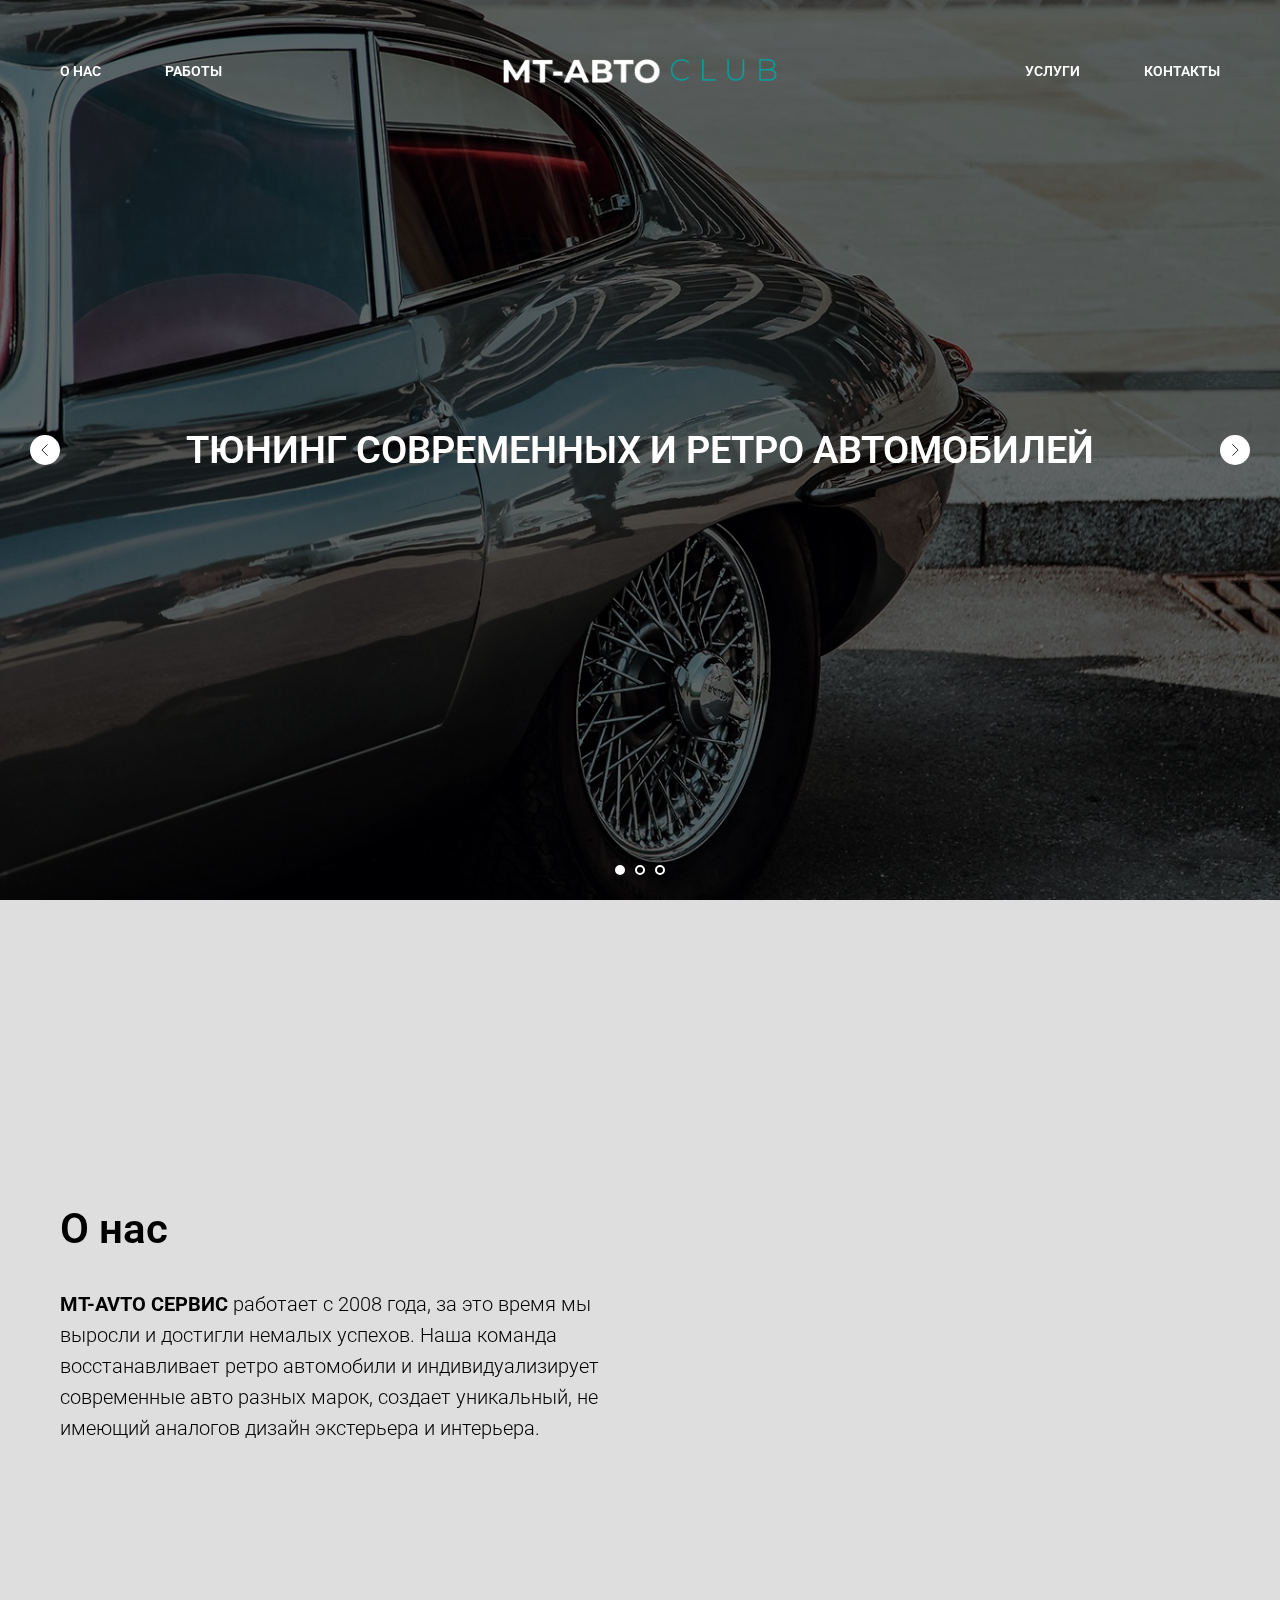
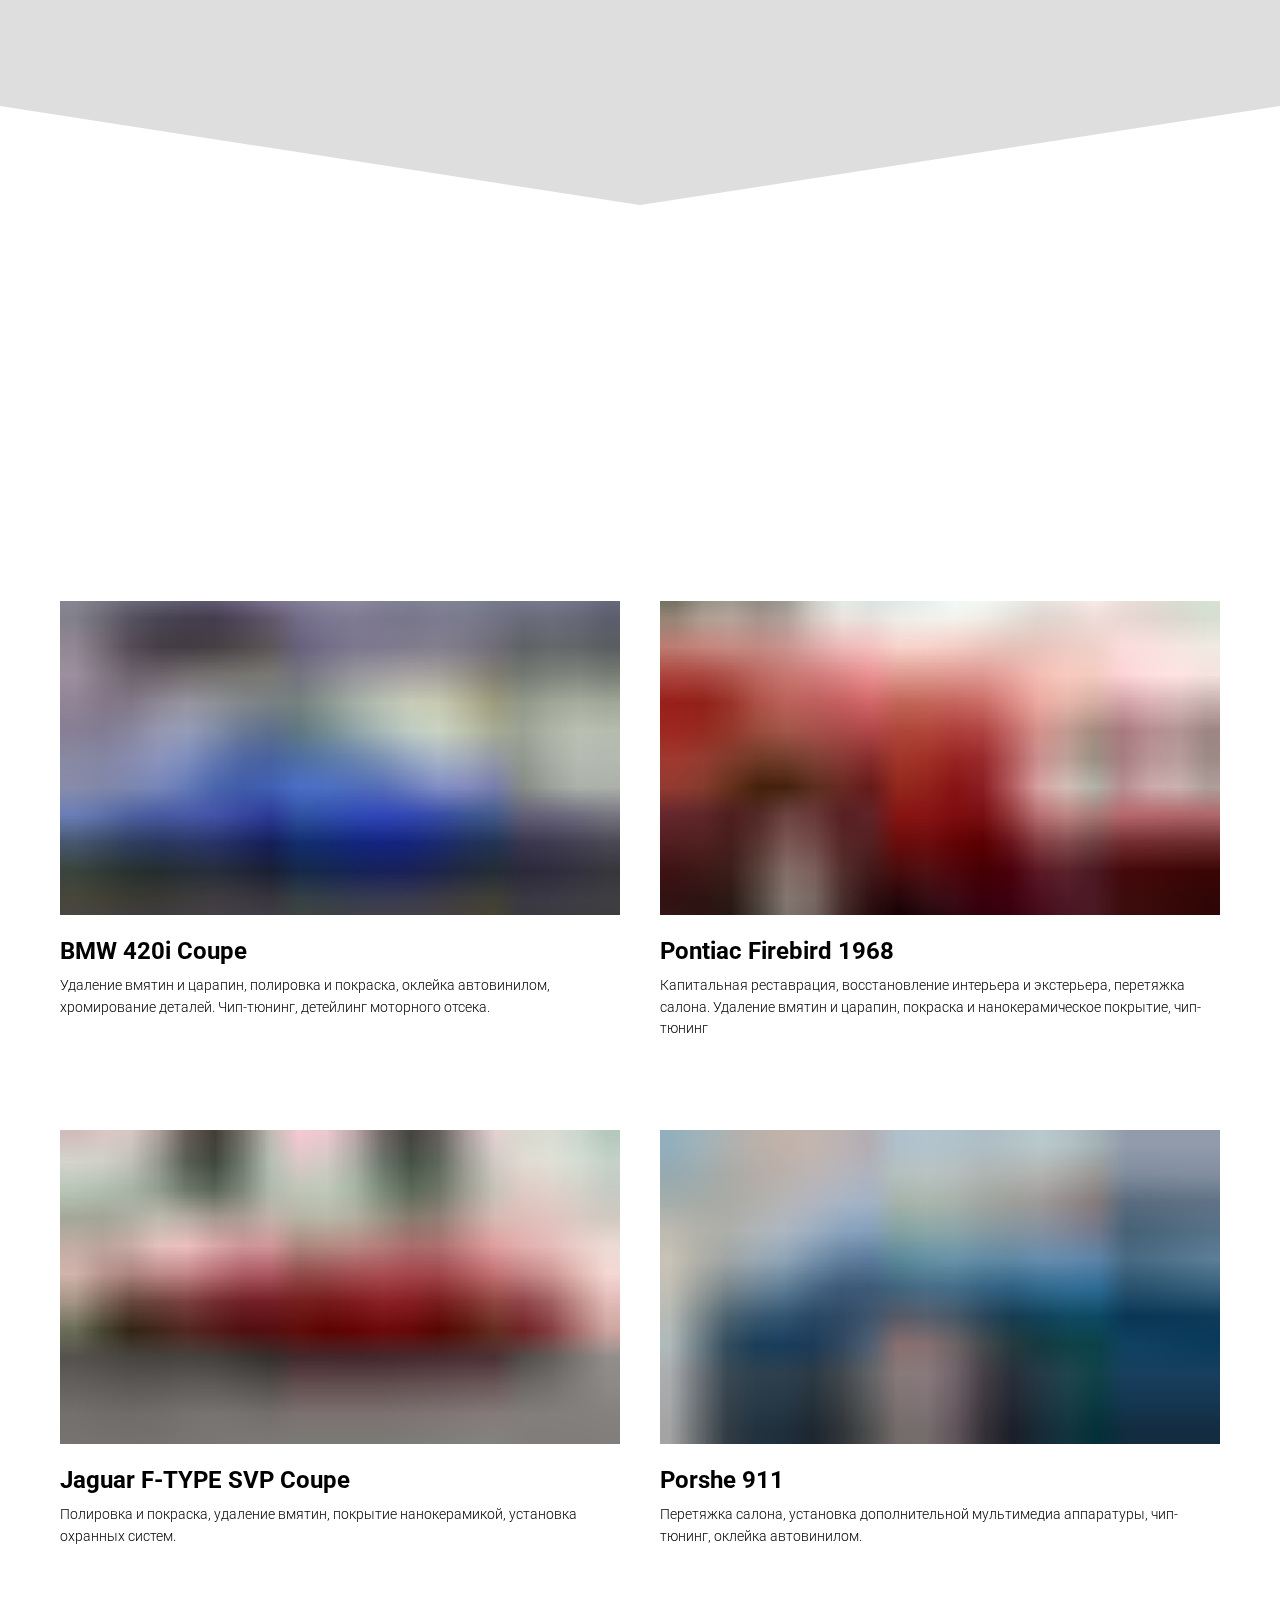
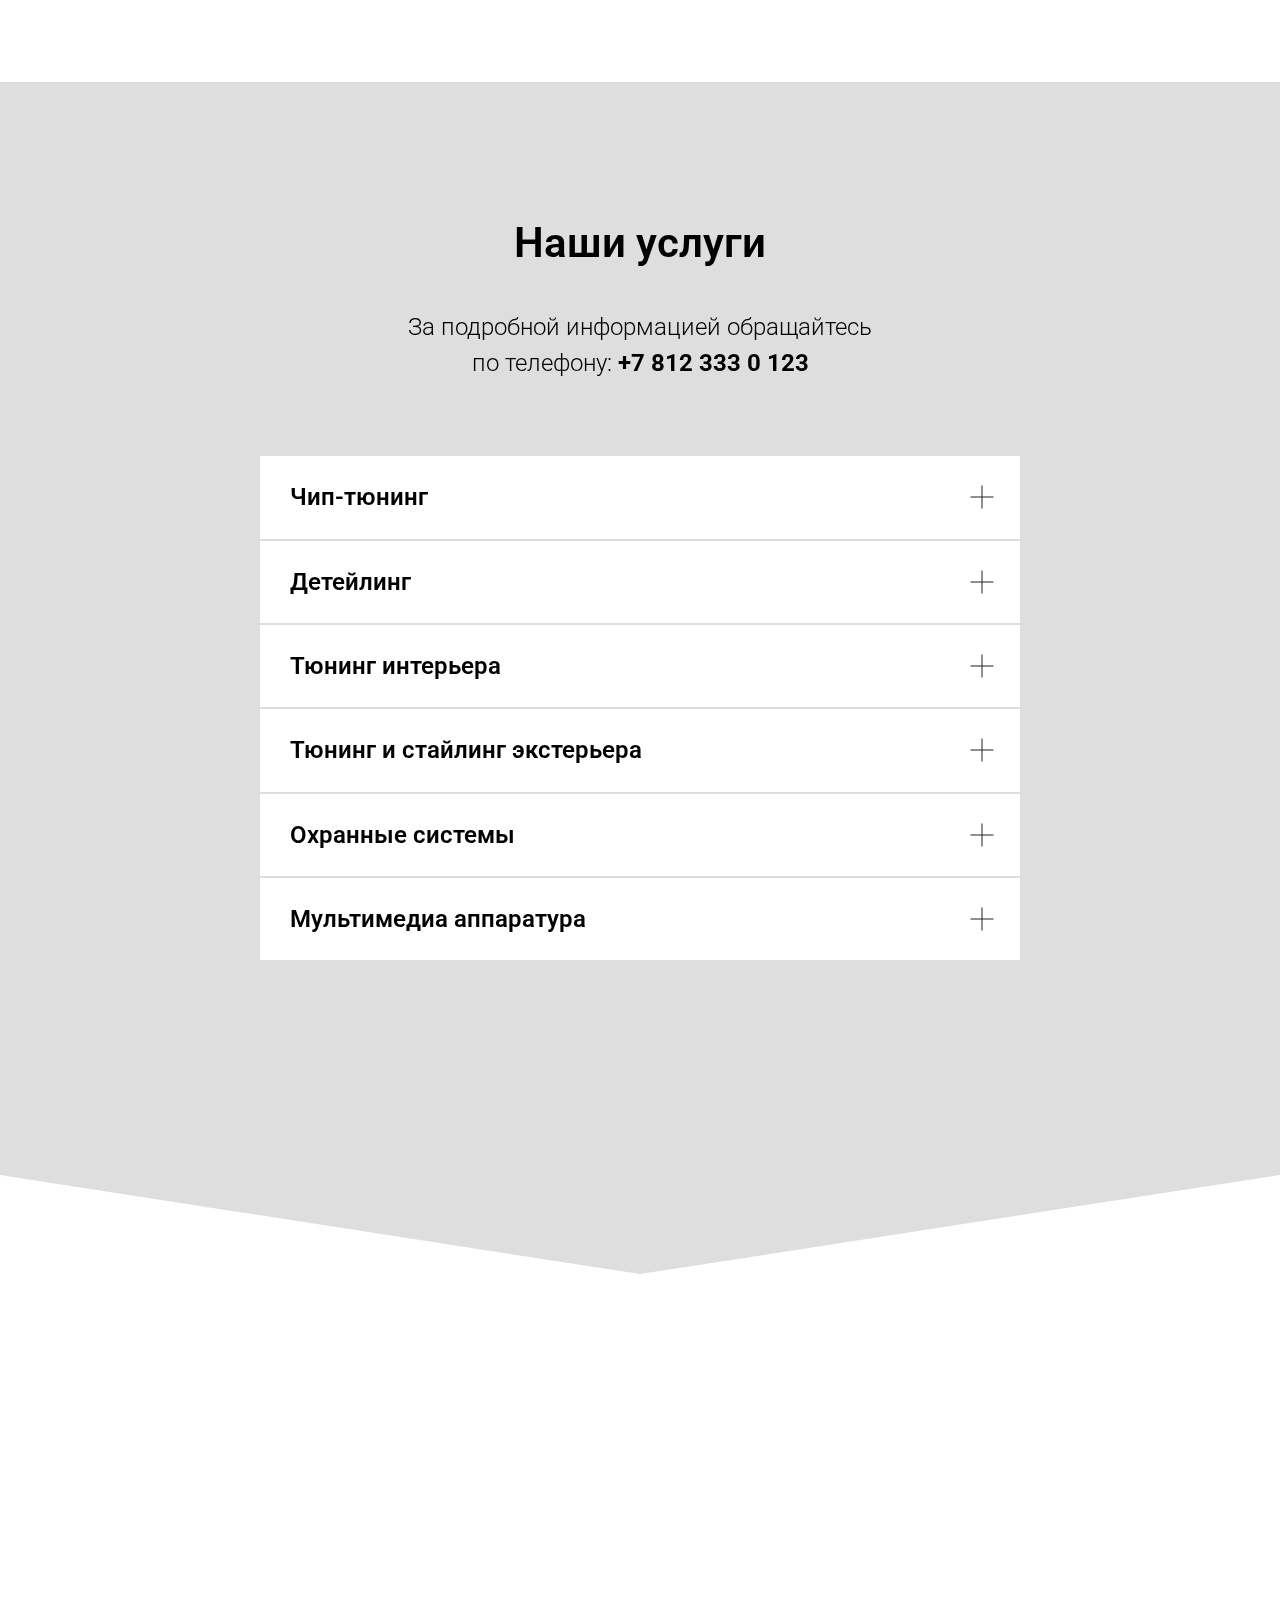
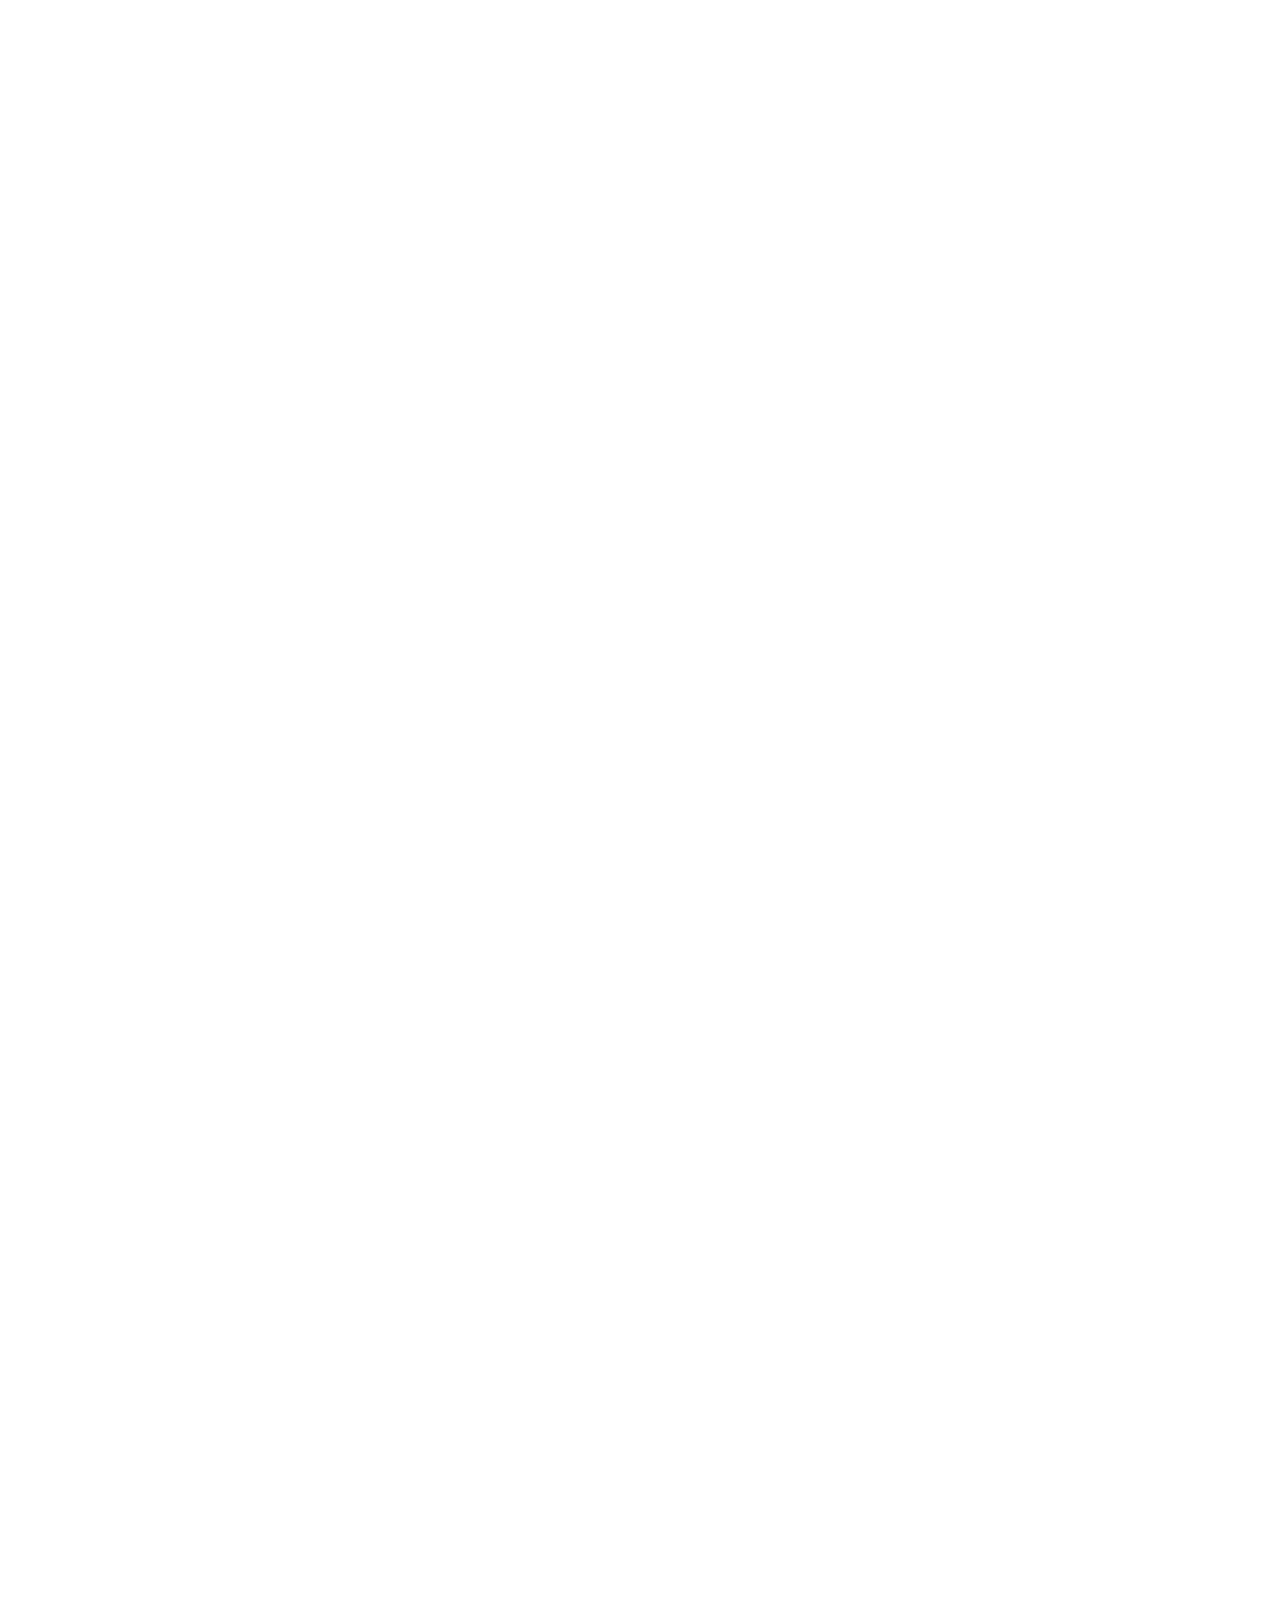
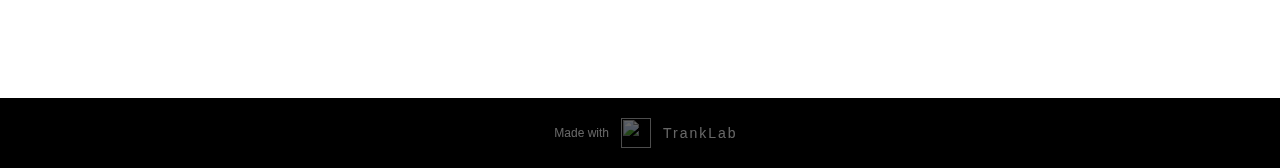
==== commit 8a378d07: "Update index.html" ====
--- a/index.html
+++ b/index.html
@@ -1,4 +1,18 @@
-<!DOCTYPE html><html> <head><meta charset="utf-8" /><meta http-equiv="Content-Type" content="text/html; charset=utf-8" /><meta name="viewport" content="width=device-width, initial-scale=1.0" /><!--metatextblock--><title>MT-AVTO.CLUB - клуб ценителей автомобилей</title><meta name="description" content="Шаблон-портфолио салона тюнинга автомобилей" /><meta property="og:url" content="http://mt-avtoclub.tilda.ws" /><meta property="og:title" content="Салон тюнинга автомобилей" /><meta property="og:description" content="Шаблон-портфолио салона тюнинга автомобилей" /><meta property="og:type" content="website" /><meta property="og:image" content="images/tild3362-3938-4134-b330-323537643362__-__resize__504x__img_20210622_001214.png" /><link rel="canonical" href="http://mt-avtoclub.tilda.ws"><!--/metatextblock--><meta property="fb:app_id" content="257953674358265" /><meta name="format-detection" content="telephone=no" /><meta http-equiv="x-dns-prefetch-control" content="on"><link rel="dns-prefetch" href="https://ws.tildacdn.com"><link rel="shortcut icon" href="images/tildafavicon.ico" type="image/x-icon" /><!-- Assets --><link rel="stylesheet" href="css/tilda-grid-3.0.min.css" type="text/css" media="all" /><link rel="stylesheet" href="css/tilda-blocks-2.14.css?t=1624313424" type="text/css" media="all" /><link rel="preconnect" href="https://fonts.gstatic.com"><link href="https://fonts.googleapis.com/css2?family=Roboto:wght@300;400;500;700&subset=latin,cyrillic" rel="stylesheet"><link rel="stylesheet" href="css/tilda-animation-1.0.min.css" type="text/css" media="all" /><link rel="stylesheet" href="css/tilda-menusub-1.0.min.css" type="text/css" media="print" onload="this.media='all';" /><noscript><link rel="stylesheet" href="css/tilda-menusub-1.0.min.css" type="text/css" media="all" /></noscript><link rel="stylesheet" href="css/tilda-slds-1.4.min.css" type="text/css" media="print" onload="this.media='all';" /><noscript><link rel="stylesheet" href="css/tilda-slds-1.4.min.css" type="text/css" media="all" /></noscript><link rel="stylesheet" href="css/tilda-cover-1.0.min.css" type="text/css" media="all" /><link rel="stylesheet" href="css/tilda-popup-1.1.min.css" type="text/css" media="print" onload="this.media='all';" /><noscript><link rel="stylesheet" href="css/tilda-popup-1.1.min.css" type="text/css" media="all" /></noscript><link rel="stylesheet" href="css/tilda-zoom-2.0.min.css" type="text/css" media="print" onload="this.media='all';" /><noscript><link rel="stylesheet" href="css/tilda-zoom-2.0.min.css" type="text/css" media="all" /></noscript><link rel="stylesheet" href="css/tilda-catalog-1.1.min.css" type="text/css" media="print" onload="this.media='all';" /><noscript><link rel="stylesheet" href="css/tilda-catalog-1.1.min.css" type="text/css" media="all" /></noscript><link rel="stylesheet" href="css/tilda-forms-1.0.min.css" type="text/css" media="all" /><script src="js/jquery-1.10.2.min.js"></script><script src="js/tilda-scripts-3.0.min.js"></script><script src="js/tilda-blocks-2.7.js?t=1624313424"></script><script src="js/lazyload-1.3.min.js" charset="utf-8" async></script><script src="js/tilda-animation-1.0.min.js" charset="utf-8" async></script><script src="js/tilda-cover-1.0.min.js" charset="utf-8" async></script><script src="js/tilda-events-1.0.min.js" charset="utf-8" async></script><script src="js/tilda-menusub-1.0.min.js" charset="utf-8" async></script><script src="js/tilda-slds-1.4.min.js" charset="utf-8" async></script><script src="js/hammer.min.js" charset="utf-8" async></script><script src="js/tilda-products-1.0.min.js" charset="utf-8" async></script><script src="js/tilda-zoom-2.0.min.js" charset="utf-8" async></script><script src="js/tilda-catalog-1.1.min.js" charset="utf-8" async></script><script src="js/tilda-map-1.0.min.js" charset="utf-8" async></script><script type="text/javascript">window.dataLayer = window.dataLayer || [];</script><script type="text/javascript">if((/bot|google|yandex|baidu|bing|msn|duckduckbot|teoma|slurp|crawler|spider|robot|crawling|facebook/i.test(navigator.userAgent))===false && typeof(sessionStorage)!='undefined' && sessionStorage.getItem('visited')!=='y'){	var style=document.createElement('style');	style.type='text/css';	style.innerHTML='@media screen and (min-width: 980px) {.t-records {opacity: 0;}.t-records_animated {-webkit-transition: opacity ease-in-out .2s;-moz-transition: opacity ease-in-out .2s;-o-transition: opacity ease-in-out .2s;transition: opacity ease-in-out .2s;}.t-records.t-records_visible {opacity: 1;}}';	document.getElementsByTagName('head')[0].appendChild(style);	$(document).ready(function() {	$('.t-records').addClass('t-records_animated');	setTimeout(function(){ $('.t-records').addClass('t-records_visible'); sessionStorage.setItem('visited','y');	},400);	});
+<!DOCTYPE html><html> <head> <!-- Yandex.Metrika counter -->
+<script type="text/javascript" >
+   (function(m,e,t,r,i,k,a){m[i]=m[i]||function(){(m[i].a=m[i].a||[]).push(arguments)};
+   m[i].l=1*new Date();k=e.createElement(t),a=e.getElementsByTagName(t)[0],k.async=1,k.src=r,a.parentNode.insertBefore(k,a)})
+   (window, document, "script", "https://mc.yandex.ru/metrika/tag.js", "ym");
+
+   ym(82426507, "init", {
+        clickmap:true,
+        trackLinks:true,
+        accurateTrackBounce:true,
+        webvisor:true
+   });
+</script>
+<noscript><div><img src="https://mc.yandex.ru/watch/82426507" style="position:absolute; left:-9999px;" alt="" /></div></noscript>
+<!-- /Yandex.Metrika counter --> <meta charset="utf-8" /><meta http-equiv="Content-Type" content="text/html; charset=utf-8" /><meta name="viewport" content="width=device-width, initial-scale=1.0" /><!--metatextblock--><title>MT-AVTO.CLUB - клуб ценителей автомобилей</title><meta name="description" content="Шаблон-портфолио салона тюнинга автомобилей" /><meta property="og:url" content="http://mt-avtoclub.tilda.ws" /><meta property="og:title" content="Салон тюнинга автомобилей" /><meta property="og:description" content="Шаблон-портфолио салона тюнинга автомобилей" /><meta property="og:type" content="website" /><meta property="og:image" content="images/tild3362-3938-4134-b330-323537643362__-__resize__504x__img_20210622_001214.png" /><link rel="canonical" href="http://mt-avtoclub.tilda.ws"><!--/metatextblock--><meta property="fb:app_id" content="257953674358265" /><meta name="format-detection" content="telephone=no" /><meta http-equiv="x-dns-prefetch-control" content="on"><link rel="dns-prefetch" href="https://ws.tildacdn.com"><link rel="shortcut icon" href="images/tildafavicon.ico" type="image/x-icon" /><!-- Assets --><link rel="stylesheet" href="css/tilda-grid-3.0.min.css" type="text/css" media="all" /><link rel="stylesheet" href="css/tilda-blocks-2.14.css?t=1624313424" type="text/css" media="all" /><link rel="preconnect" href="https://fonts.gstatic.com"><link href="https://fonts.googleapis.com/css2?family=Roboto:wght@300;400;500;700&subset=latin,cyrillic" rel="stylesheet"><link rel="stylesheet" href="css/tilda-animation-1.0.min.css" type="text/css" media="all" /><link rel="stylesheet" href="css/tilda-menusub-1.0.min.css" type="text/css" media="print" onload="this.media='all';" /><noscript><link rel="stylesheet" href="css/tilda-menusub-1.0.min.css" type="text/css" media="all" /></noscript><link rel="stylesheet" href="css/tilda-slds-1.4.min.css" type="text/css" media="print" onload="this.media='all';" /><noscript><link rel="stylesheet" href="css/tilda-slds-1.4.min.css" type="text/css" media="all" /></noscript><link rel="stylesheet" href="css/tilda-cover-1.0.min.css" type="text/css" media="all" /><link rel="stylesheet" href="css/tilda-popup-1.1.min.css" type="text/css" media="print" onload="this.media='all';" /><noscript><link rel="stylesheet" href="css/tilda-popup-1.1.min.css" type="text/css" media="all" /></noscript><link rel="stylesheet" href="css/tilda-zoom-2.0.min.css" type="text/css" media="print" onload="this.media='all';" /><noscript><link rel="stylesheet" href="css/tilda-zoom-2.0.min.css" type="text/css" media="all" /></noscript><link rel="stylesheet" href="css/tilda-catalog-1.1.min.css" type="text/css" media="print" onload="this.media='all';" /><noscript><link rel="stylesheet" href="css/tilda-catalog-1.1.min.css" type="text/css" media="all" /></noscript><link rel="stylesheet" href="css/tilda-forms-1.0.min.css" type="text/css" media="all" /><script src="js/jquery-1.10.2.min.js"></script><script src="js/tilda-scripts-3.0.min.js"></script><script src="js/tilda-blocks-2.7.js?t=1624313424"></script><script src="js/lazyload-1.3.min.js" charset="utf-8" async></script><script src="js/tilda-animation-1.0.min.js" charset="utf-8" async></script><script src="js/tilda-cover-1.0.min.js" charset="utf-8" async></script><script src="js/tilda-events-1.0.min.js" charset="utf-8" async></script><script src="js/tilda-menusub-1.0.min.js" charset="utf-8" async></script><script src="js/tilda-slds-1.4.min.js" charset="utf-8" async></script><script src="js/hammer.min.js" charset="utf-8" async></script><script src="js/tilda-products-1.0.min.js" charset="utf-8" async></script><script src="js/tilda-zoom-2.0.min.js" charset="utf-8" async></script><script src="js/tilda-catalog-1.1.min.js" charset="utf-8" async></script><script src="js/tilda-map-1.0.min.js" charset="utf-8" async></script><script type="text/javascript">window.dataLayer = window.dataLayer || [];</script><script type="text/javascript">if((/bot|google|yandex|baidu|bing|msn|duckduckbot|teoma|slurp|crawler|spider|robot|crawling|facebook/i.test(navigator.userAgent))===false && typeof(sessionStorage)!='undefined' && sessionStorage.getItem('visited')!=='y'){	var style=document.createElement('style');	style.type='text/css';	style.innerHTML='@media screen and (min-width: 980px) {.t-records {opacity: 0;}.t-records_animated {-webkit-transition: opacity ease-in-out .2s;-moz-transition: opacity ease-in-out .2s;-o-transition: opacity ease-in-out .2s;transition: opacity ease-in-out .2s;}.t-records.t-records_visible {opacity: 1;}}';	document.getElementsByTagName('head')[0].appendChild(style);	$(document).ready(function() {	$('.t-records').addClass('t-records_animated');	setTimeout(function(){ $('.t-records').addClass('t-records_visible'); sessionStorage.setItem('visited','y');	},400);	});
 }</script></head><body class="t-body" style="margin:0;"><!--allrecords--><div id="allrecords" data-tilda-export="yes" class="t-records" data-hook="blocks-collection-content-node" data-tilda-project-id="4250876" data-tilda-page-id="20349796" data-tilda-formskey="5f34041a0424a3a7c642d74a10784f78" data-tilda-lazy="yes" ><div id="rec328575150" class="r t-rec t-screenmin-980px" style=" " data-animationappear="off" data-record-type="454" data-screen-min="980px" ><!-- T454 --><div id="nav328575150marker"></div> <div class="t454__mobile"> <div class="t454__mobile_container"> <div class="t454__mobile_text t-name t-name_md" field="text">&nbsp;</div> <div class="t454__burger"> <span></span> <span></span> <span></span> <span></span> </div> </div> </div><div id="nav328575150" class="t454 t454__hidden t454__positionabsolute " style=" height:140px; " data-bgcolor-hex="" data-bgcolor-rgba="" data-navmarker="nav328575150marker" data-appearoffset="" data-bgopacity-two="" data-menushadow="" data-bgopacity="1" data-menu-items-align="" data-menu="yes"> <div class="t454__maincontainer t454__c12collumns" style="height:140px;"> <div class="t454__logowrapper"> <div class="t454__logowrapper2"> <div style="display: block;"> <a href="https://mt-avto.club/" style="color:#ffffff;"> <img src="images/tild3362-3938-4134-b330-323537643362__img_20210622_001214.png" class="t454__imglogo t454__imglogomobile" imgfield="img" style="max-width: 290px; width: 290px;" alt="mt-avto.club"> </a> </div> </div> </div> <div class="t454__leftwrapper" style="padding-left:20px; padding-right:195px; text-align: left;"> <div class="t454__leftmenuwrapper"> <ul class="t454__list"> <li class="t454__list_item" style="padding:0 30px 0 0;"><a class="t-menu__link-item" href="#about" data-menu-submenu-hook="" style="color:#ffffff;font-size:14px;font-weight:600;text-transform:uppercase;" data-menu-item-number="1">О нас</a> </li> <li class="t454__list_item" style="padding:0 0 0 30px;"><a class="t-menu__link-item" href="#works" data-menu-submenu-hook="" style="color:#ffffff;font-size:14px;font-weight:600;text-transform:uppercase;" data-menu-item-number="2">Работы</a> </li> </ul> </div> </div> <div class="t454__rightwrapper" style="padding-right:20px; padding-left:195px; text-align: right;"> <div class="t454__rightmenuwrapper"> <ul class="t454__list"> <li class="t454__list_item" style="padding:0 30px 0 0;"><a class="t-menu__link-item" href="#services" data-menu-submenu-hook="" style="color:#ffffff;font-size:14px;font-weight:600;text-transform:uppercase;" data-menu-item-number="3">Услуги</a> </li> <li class="t454__list_item" style="padding:0 0 0 30px;"><a class="t-menu__link-item" href="#contacts" data-menu-submenu-hook="" style="color:#ffffff;font-size:14px;font-weight:600;text-transform:uppercase;" data-menu-item-number="4">Контакты</a> </li> </ul> </div> </div> </div></div><style>@media screen and (max-width: 980px) { #rec328575150 .t454__leftcontainer{ padding: 20px; }
 }
 @media screen and (max-width: 980px) { #rec328575150 .t454__imglogo{ padding: 20px 0; }
@@ -34,4 +48,14 @@
 }</style><script type="text/javascript">$(document).ready(function() {
 });</script></div><div id="rec328575162" class="r t-rec" style=" " data-animationappear="off" data-record-type="796" ><!-- T796 --><div class="t796"> <div class="t796__shape-border t796__shape-border_bottom"> <svg class="t796__svg" style="height:8vw;" xmlns="http://www.w3.org/2000/svg" viewBox="0 0 1280 200" preserveAspectRatio="none"> <path d="M640 195.5L0 0v200h1280V0"/> </svg> </div> </div><script> $(document).ready(function() { t796_init('328575162'); });</script></div><div id="rec328575163" class="r t-rec" style=" " data-record-type="215" ><a name="contacts" style="font-size:0;"></a></div><div id="rec328575164" class="r t-rec t-rec_pt_120 t-rec_pt-res-480_90 t-rec_pb_120 t-rec_pb-res-480_60" style="padding-top:120px;padding-bottom:120px; " data-record-type="567" ><!-- t567 --><div class="t567"><div class="t-section__container t-container"><div class="t-col t-col_12"><div class="t-section__topwrapper t-align_center"><div class="t-section__title t-title t-title_xs" field="btitle">Контакты<br /></div><div class="t-section__descr t-descr t-descr_xl t-margin_auto" field="bdescr">Для записи на консультацию и по любым вопросам звоните нам по телефону<br /><a href="tel:+78123330123" rel="noopener noreferrer"><strong>+7 812 333 0 123</strong></a></div></div></div></div><div class="t-container"> <div class="t567__col t-col t-col_4 t-align_left"><div class="t567__col-wrapper_first t567__col-wrapper"> <img src="images/tild3736-6138-4561-a664-393963363065__-3-04.svg" class="t567__img t-img" imgfield="img" style="width:60px;" /><div class="t567__title t-name t-name_xl" style="" field="title">Контакты</div><div class="t567__descr t-text t-text_sm" style="" field="descr"><a href="tel:+78123330123" rel="noopener noreferrer">+7 (812) 333-0-123</a><br /><a href="tel:+79019715566">+7 (901) 971-55-66</a><br /><a href="tel:+78129866268">+7 (812) 986-62-68</a><br /><a href="tel:+79932101033">+7 (993) 210-10-33</a><br /><a href="mailto:info@mt-avto.ru" rel="noopener noreferrer" style="color: rgb(0, 0, 0);">info@mt-avto.ru</a></div></div> </div> <div class="t567__col t-col t-col_4 t-align_left"><div class="t567__line" style="width: ; background: ;"></div><div class=" t567__col-wrapper"> <img src="images/tild6135-6432-4932-b265-626334316539__-3-05.svg" class="t567__img t-img" imgfield="img2" style="width:60px;" /><div class="t567__title t-name t-name_xl" style="" field="title2">Адрес</div><div class="t567__descr t-text t-text_sm" style="" field="descr2">Санкт-Петербург<br /><a href="https://g.page/Mt_avto_na_Poeticheskom?share" style="color: rgb(0, 0, 0);">Поэтический бульвар д. 4</a><br /><a href="https://g.page/MT_AVTO_na_Sikeirosa?share" style="color: rgb(0, 0, 0);">ул. Сикейроса, д. 14</a></div></div> </div> <div class="t567__col t-col t-col_4 t-align_left"><div class="t567__line" style="width: ; background: ;"></div><div class=" t567__col-wrapper"> <img src="images/tild3539-3338-4338-b234-386431333432__-3-06.svg" class="t567__img t-img" imgfield="img3" style="width:60px;" /><div class="t567__title t-name t-name_xl" style="" field="title3">Как добраться</div><div class="t567__descr t-text t-text_sm" style="" field="descr3">Автосервис в Выборгском районе Санкт-Петербурга<br />Метро Озерки и Проспект Просвещения.</div></div> </div> </div></div></div><div id="rec328575165" class="r t-rec t-rec_pt_0 t-rec_pb_0" style="padding-top:0px;padding-bottom:0px; " data-record-type="125" ><!-- T117 --><div class="t117"><div class="t-width t-width_100 t-margin_auto"><div class="t-map-lazyload t117_map" data-maplazy-load="false" style="background-color:rgb(229, 227, 223);"><div class="t-map" id="separateMap328575165" data-map-language="" data-map-x="55.751979" data-map-y="37.617499" data-map-zoom="14" data-map-title="Moscow" style="width:100%; height:60vh;" data-map-style='[{"featureType":"all","elementType":"labels.text.fill","stylers":[{"saturation":36},{"color":"#000000"},{"lightness":40}]},{"featureType":"all","elementType":"labels.text.stroke","stylers":[{"visibility":"on"},{"color":"#000000"},{"lightness":16}]},{"featureType":"all","elementType":"labels.icon","stylers":[{"visibility":"off"}]},{"featureType":"administrative","elementType":"geometry.fill","stylers":[{"color":"#000000"},{"lightness":20}]},{"featureType":"administrative","elementType":"geometry.stroke","stylers":[{"color":"#000000"},{"lightness":17},{"weight":1.2}]},{"featureType":"landscape","elementType":"geometry","stylers":[{"color":"#000000"},{"lightness":20}]},{"featureType":"poi","elementType":"geometry","stylers":[{"color":"#000000"},{"lightness":21}]},{"featureType":"road.highway","elementType":"geometry.fill","stylers":[{"color":"#000000"},{"lightness":17}]},{"featureType":"road.highway","elementType":"geometry.stroke","stylers":[{"color":"#000000"},{"lightness":29},{"weight":0.2}]},{"featureType":"road.arterial","elementType":"geometry","stylers":[{"color":"#000000"},{"lightness":18}]},{"featureType":"road.local","elementType":"geometry","stylers":[{"color":"#000000"},{"lightness":16}]},{"featureType":"transit","elementType":"geometry","stylers":[{"color":"#000000"},{"lightness":19}]},{"featureType":"water","elementType":"geometry","stylers":[{"color":"#000000"},{"lightness":17}]}]'></div><script type="text/javascript"> var arMapMarkers328575165 = [ { title:"МТ-АВТО CLUB", descr:"", lat:"60.045598", lng:"30.339472", }, ];
 $(document).ready(function() { t_map_lazyload_add_map(); $(window).bind('scroll', t_throttle(t_map_lazyload_add_map, 300)); function t_map_lazyload_add_map() { var windowHeight = $(window).height(); var scrollDiffHeigth = 700; var rec = $('#rec' + 328575165); var map = rec.find('.t-map-lazyload'); if (map.length != 0) { var blockTop = map.offset().top; if ($(window).scrollTop() > blockTop - windowHeight - scrollDiffHeigth) { if (map.attr('data-maplazy-load') == 'false') { map.attr('data-maplazy-load', 'true'); t_onFuncLoad('t_appendYandexMap', function () { t_appendYandexMap("328575165",""); }); } } } }
-});</script></div></div></div></div></div><!--/allrecords--><!-- Tilda copyright. Don't remove this line --><div class="t-tildalabel " id="tildacopy" data-tilda-sign="4250876#20349796"><a href="https://tilda.cc/?upm=4250876" class="t-tildalabel__link"><div class="t-tildalabel__wrapper"><div class="t-tildalabel__txtleft">Made on </div><div class="t-tildalabel__wrapimg"><img src="images/tildacopy.png" class="t-tildalabel__img"></div><div class="t-tildalabel__txtright">Tilda</div></div></a></div><!-- Stat --><script type="text/javascript">if (! window.mainTracker) { window.mainTracker = 'tilda'; }	(function (d, w, k, o, g) { var n=d.getElementsByTagName(o)[0],s=d.createElement(o),f=function(){n.parentNode.insertBefore(s,n);}; s.type = "text/javascript"; s.async = true; s.key = k; s.id = "tildastatscript"; s.src=g; if (w.opera=="[object Opera]") {d.addEventListener("DOMContentLoaded", f, false);} else { f(); } })(document, window, 'cad1b5e4a4863699fe04740595b03120','script','js/tildastat-0.2.min.js');</script></body></html>+});</script></div></div></div></div></div><!--/allrecords-->
+   
+<div id="rec332381296" class="r t-rec t-rec_pt_150 t-rec_pb_150" style="padding-top:150px;padding-bottom:150px; " data-record-type="594" ><!-- t594 --><div class="t594"><div class="t-section__container t-container"><div class="t-col t-col_12"><div class="t-section__topwrapper t-align_center"><div class="t-section__title t-title t-title_xs" field="btitle">Партнеры</div></div></div></div><div class="t594__container t-container"> <div class="t-col t594__item t594__item_5-in-row"> <a class="t594__linkwrapper" href="https://tranktele.com/" target="_blank"> <img src="images/tild3562-6461-4633-b335-666139376465__-__empty__noroot.png" data-original="images/tild3562-6461-4633-b335-666139376465__noroot.png" class="t594__img t-img " imgfield="li_img__1481203544538" style="max-width:160px;" /> </a> </div> <div class="t-col t594__item t594__item_5-in-row"> <a class="t594__linkwrapper" href="https://zori.li/" target="_blank"> <img src="images/tild6261-6661-4362-b466-643363613638__-__empty__zori.jpeg" data-original="images/tild6261-6661-4362-b466-643363613638__zori.jpeg" class="t594__img t-img " imgfield="li_img__1481205129244" style="max-width:160px;" /> </a> </div> <div class="t-col t594__item t594__item_5-in-row"> <a class="t594__linkwrapper" href="https://ss-kuhni.ru" target="_blank"> <img src="images/tild3931-3463-4638-b933-306234636666__-__empty__noroot.png" data-original="images/tild3931-3463-4638-b933-306234636666__noroot.png" class="t594__img t-img " imgfield="li_img__1481205877302" style="max-width:160px;" /> </a> </div> <div class="t-col t594__item t594__item_5-in-row"> <a class="t594__linkwrapper" href="https://avellino-decor.ru" target="_blank"> <img src="images/tild3031-6664-4537-a665-656638356162__avelino.svg" class="t594__img t-img " imgfield="li_img__1481205879887" style="max-width:160px;" /> </a> </div> <div class="t-col t594__item t594__item_5-in-row"> <a class="t594__linkwrapper" href="https://mt-avto.ru/" target="_blank"> <img src="images/tild3037-3035-4864-b036-373936656432__-__empty__mtavto.png" data-original="images/tild3037-3035-4864-b036-373936656432__mtavto.png" class="t594__img t-img " imgfield="li_img__1481205139575" style="max-width:160px;" /> </a> </div> <div class="t-col t594__item t594__item_5-in-row"> <a class="t594__linkwrapper" href="https://mt-avto.club/" target="_blank"> <img src="images/tild3761-6133-4065-a662-633036616439__-__empty__mtclub.png" data-original="images/tild3761-6133-4065-a662-633036616439__mtclub.png" class="t594__img t-img " imgfield="li_img__1481205160378" style="max-width:160px;" /> </a> </div> <div class="t-col t594__item t594__item_5-in-row"> <a class="t594__linkwrapper" href="https://choknulis.ru" target="_blank"> <img src="images/tild3264-3836-4632-b439-373866393432__-__empty__coknulis.jpg" data-original="images/tild3264-3836-4632-b439-373866393432__coknulis.jpg" class="t594__img t-img " imgfield="li_img__1481205874086" style="max-width:160px;" /> </a> </div> <div class="t-col t594__item t594__item_5-in-row"> <a class="t594__linkwrapper" href="https://ipsc78.ru/" target="_blank"> <img src="images/tild6134-6131-4439-b633-323634636662__-__empty__ipsc78.png" data-original="images/tild6134-6131-4439-b633-323634636662__ipsc78.png" class="t594__img t-img " imgfield="li_img__1481205138080" style="max-width:160px;" /> </a> </div> <div class="t-col t594__item t594__item_5-in-row"> <img src="images/tild6539-6562-4434-b734-613735656430__-__empty__newsearch.png" data-original="images/tild6539-6562-4434-b734-613735656430__newsearch.png" class="t594__img t-img " imgfield="li_img__1481205740884" style="max-width:160px;" /> </div> <div class="t-col t594__item t594__item_5-in-row"> <a class="t594__linkwrapper" href="https://i-doctor.spb.ru/" target="_blank"> <img src="images/tild3733-6631-4263-a561-626131383834__-__empty__i-doctor.png" data-original="images/tild3733-6631-4263-a561-626131383834__i-doctor.png" class="t594__img t-img " imgfield="li_img__1481270480066" style="max-width:160px;" /> </a> </div> <div class="t-col t594__item t594__item_5-in-row"> <a class="t594__linkwrapper" href="https://ipsc-nevskiy.ru/" target="_blank"> <img src="images/tild6232-6337-4233-b534-316164616261__-__empty__nevskiy.png" data-original="images/tild6232-6337-4233-b534-316164616261__nevskiy.png" class="t594__img t-img " imgfield="li_img__1625298072334" style="max-width:160px;" /> </a> </div> <div class="t-col t594__item t594__item_5-in-row"> <a class="t594__linkwrapper" href="https://zakupk.in/" target="_blank"> <img src="images/tild3561-6539-4933-a666-373038326233__-__empty__zakupkin.png" data-original="images/tild3561-6539-4933-a666-373038326233__zakupkin.png" class="t594__img t-img " imgfield="li_img__1625298105859" style="max-width:160px;" /> </a> </div> <div class="t-col t594__item t594__item_5-in-row"> <a class="t594__linkwrapper" href="https://github.com/tranklab/" target="_blank"> <img src="images/tild3966-3731-4165-a536-643737336366__-__empty__tranklab.png" data-original="images/tild3966-3731-4165-a536-643737336366__tranklab.png" class="t594__img t-img " imgfield="li_img__1625298117209" style="max-width:160px;" /> </a> </div> <div class="t-col t594__item t594__item_5-in-row"> <a class="t594__linkwrapper" href="https://trank.live/" target="_blank"> <img src="images/tild3330-3237-4439-b934-623233313737__-__empty__tranklive.png" data-original="images/tild3330-3237-4439-b934-623233313737__tranklive.png" class="t594__img t-img " imgfield="li_img__1625298130053" style="max-width:160px;" /> </a> </div> <div class="t-col t594__item t594__item_5-in-row"> <a class="t594__linkwrapper" href="https://k-detect.ru/" target="_blank"> <img src="images/tild3964-3238-4335-a136-363062313335__-__empty__kdetect.jpg" data-original="images/tild3964-3238-4335-a136-363062313335__kdetect.jpg" class="t594__img t-img " imgfield="li_img__1625298137246" style="max-width:160px;" /> </a> </div> </div></div></div></div><!--/allrecords-->
+   <!-- Tilda copyright. Don't remove this line -->
+   <div class="t-tildalabel " id="tildacopy" data-tilda-sign="4252627#20360314">
+      <a href="https://tranktele.com/" class="t-tildalabel__link">
+         <div class="t-tildalabel__wrapper">
+            <div class="t-tildalabel__txtleft">Made with </div>
+            <div class="t-tildalabel__wrapimg"><img src="images/tranklab.png" class="t-tildalabel__img"></div>
+            <div class="t-tildalabel__txtright">TrankLab</div></div></a></div>
+   </body></html>
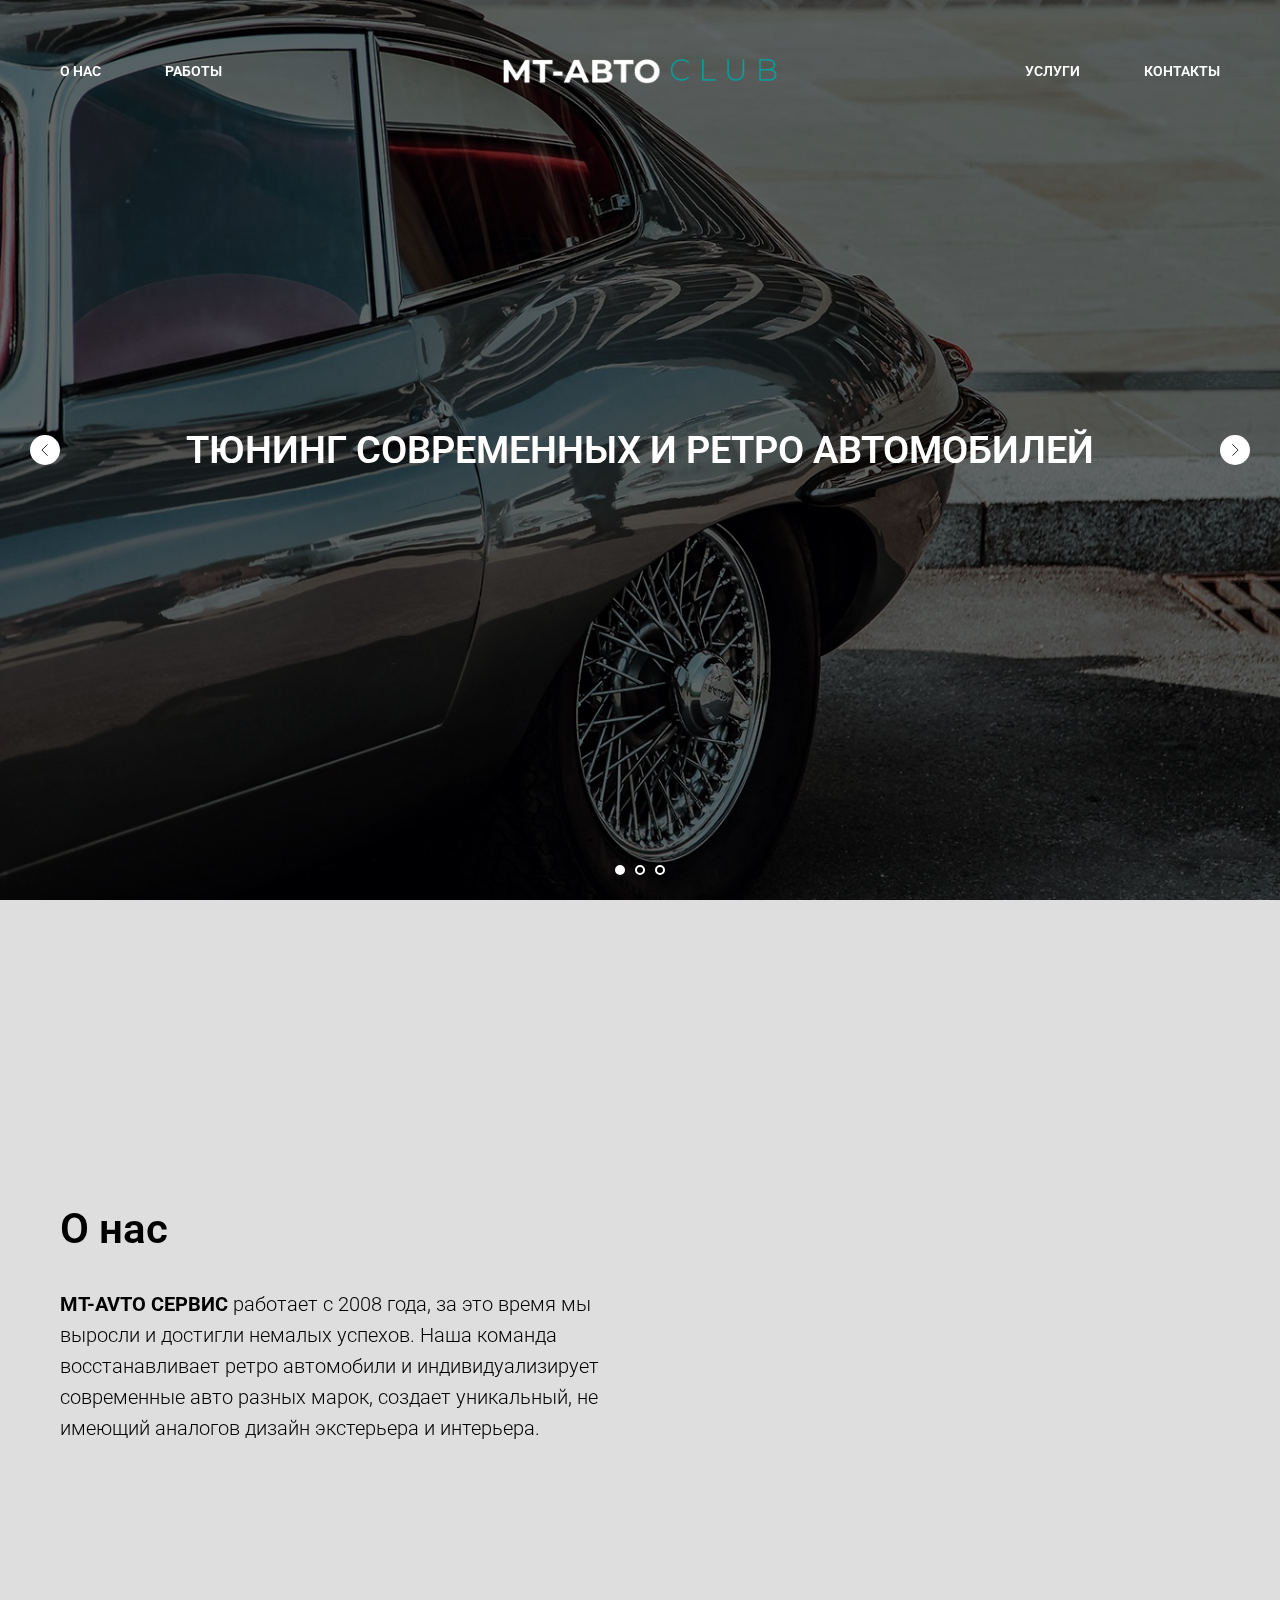
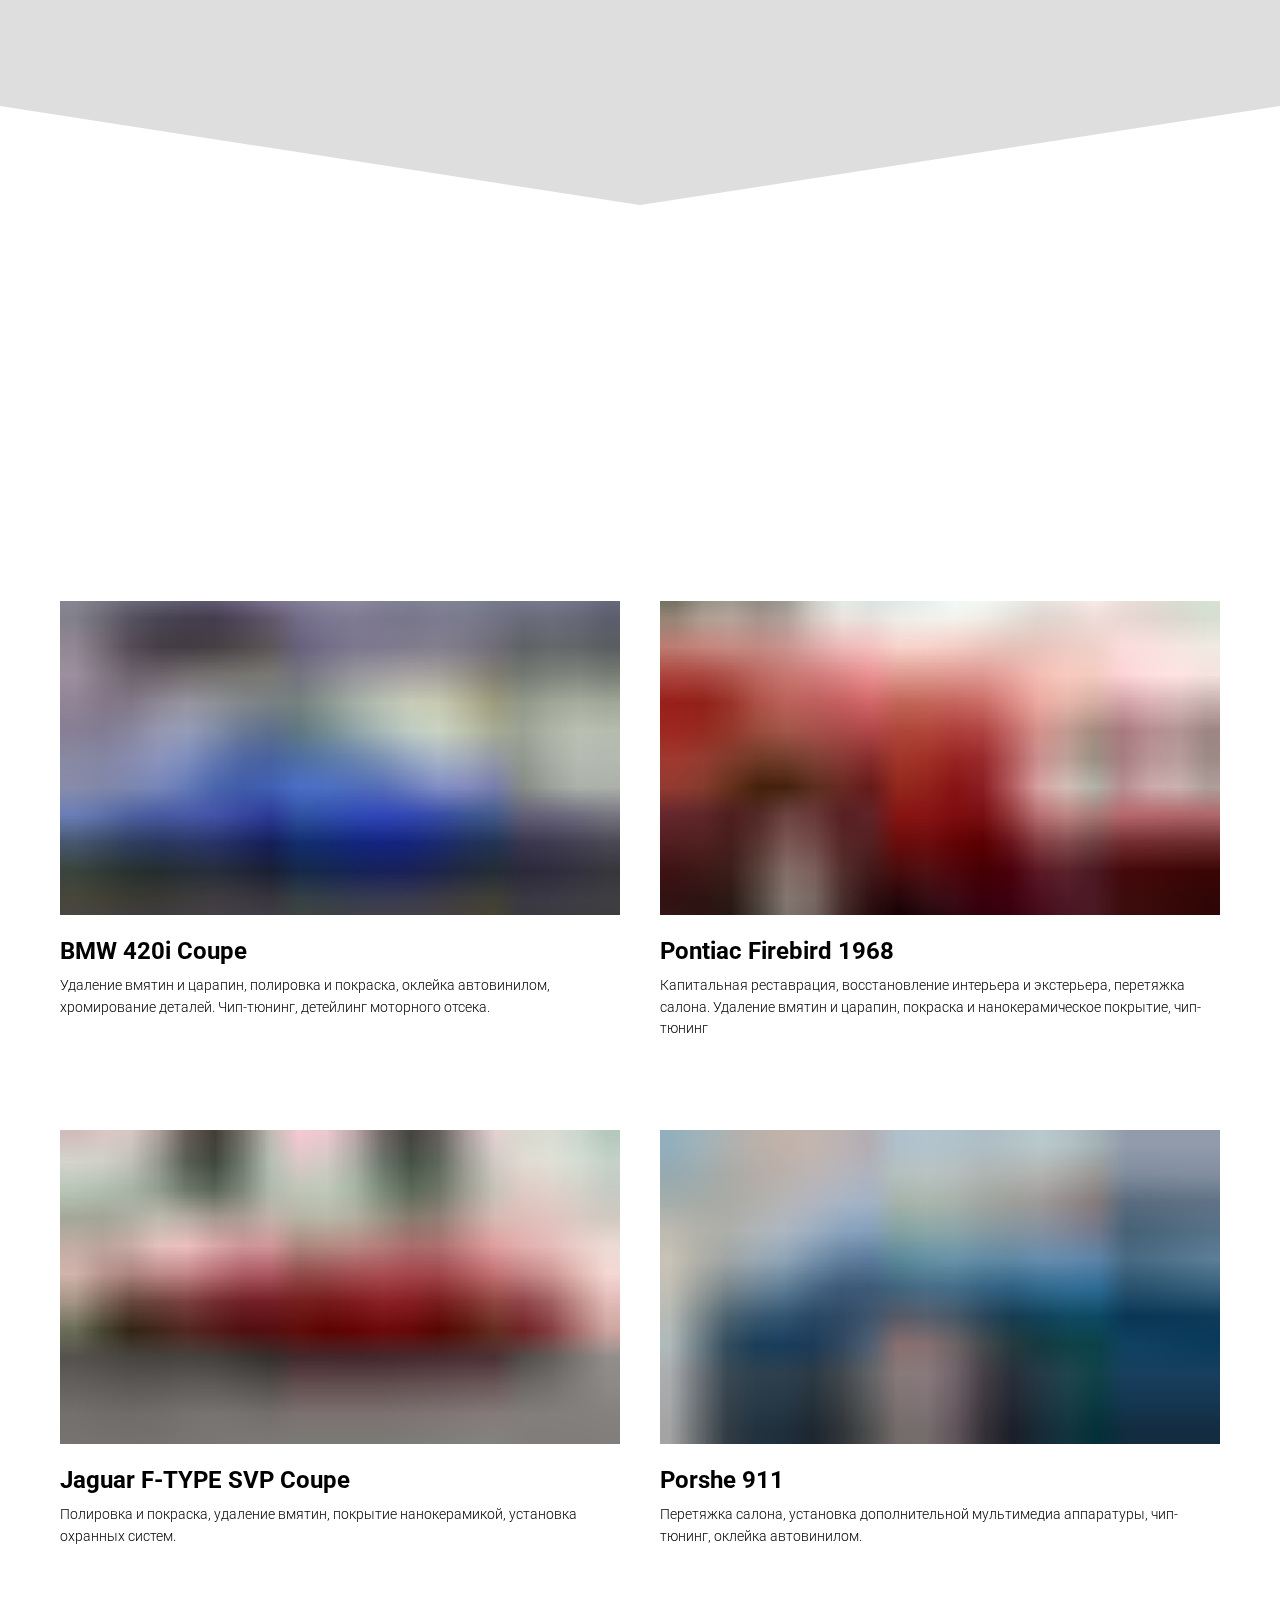
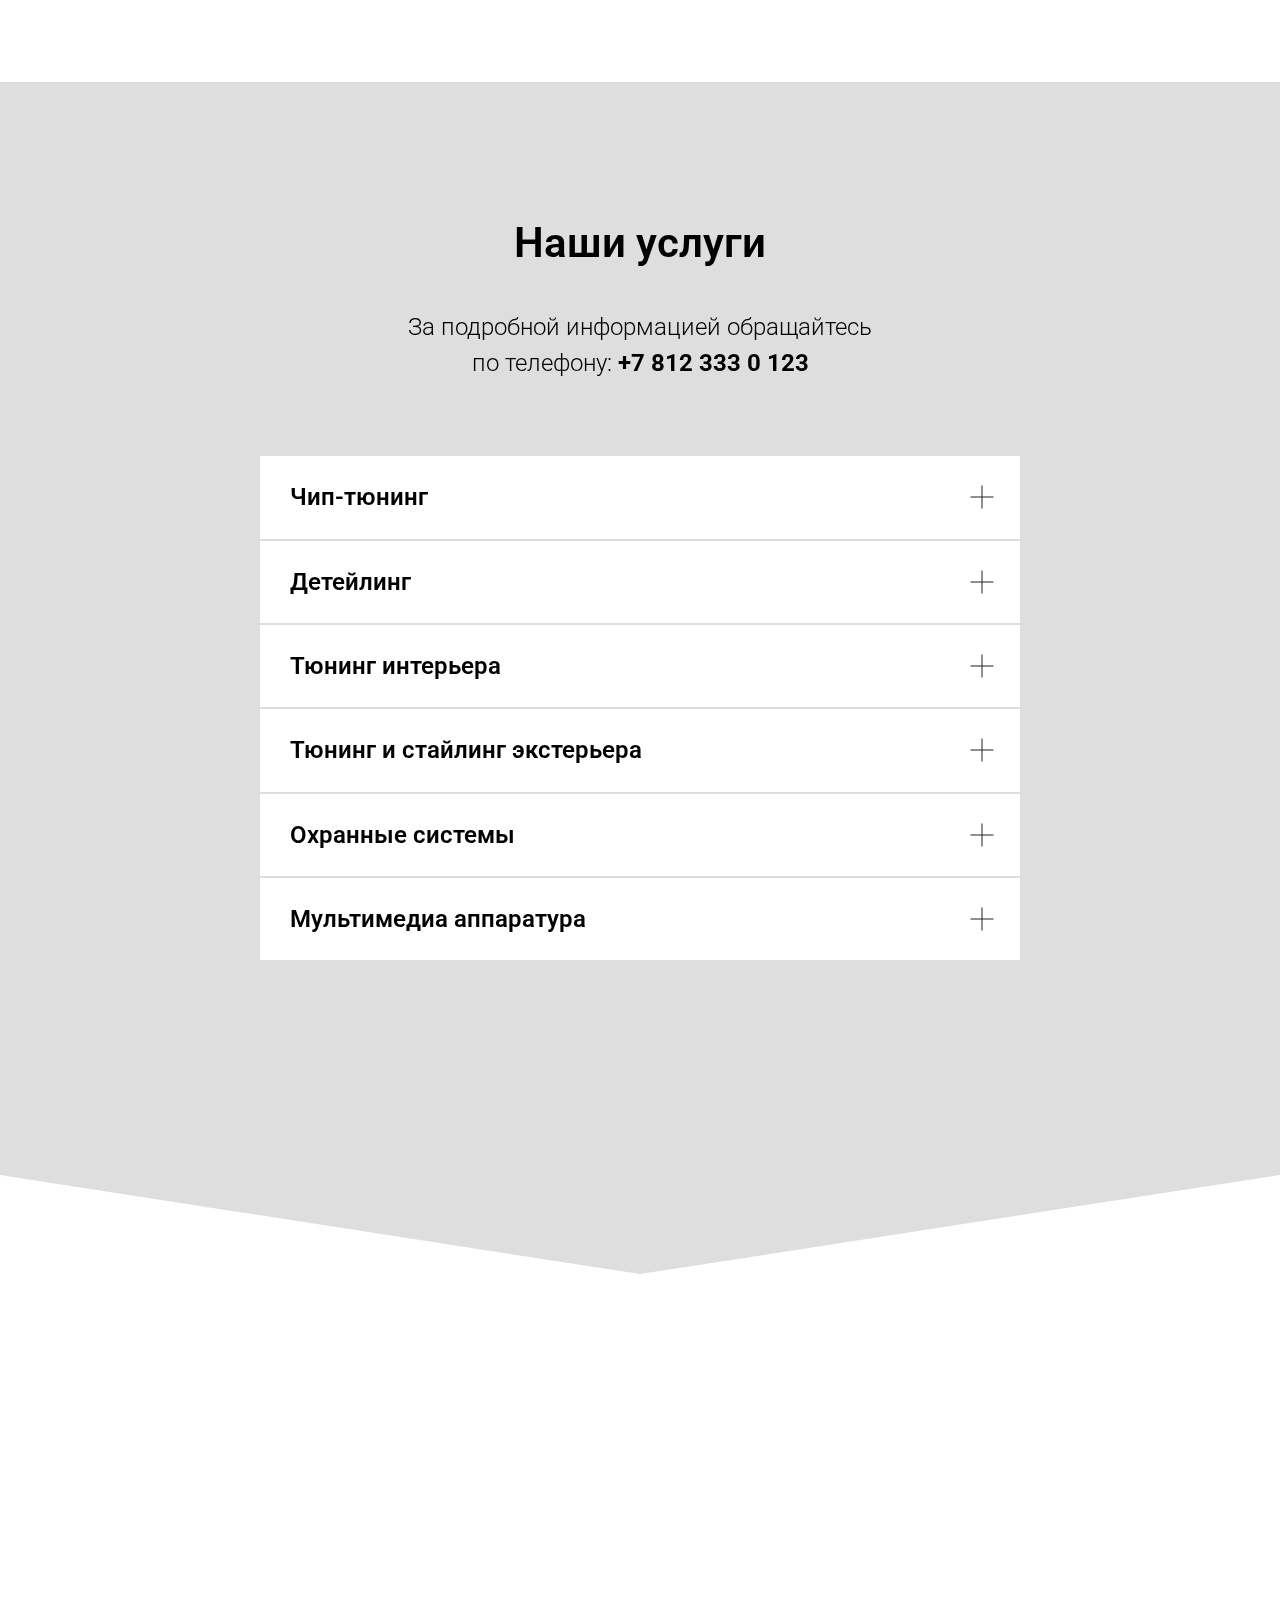
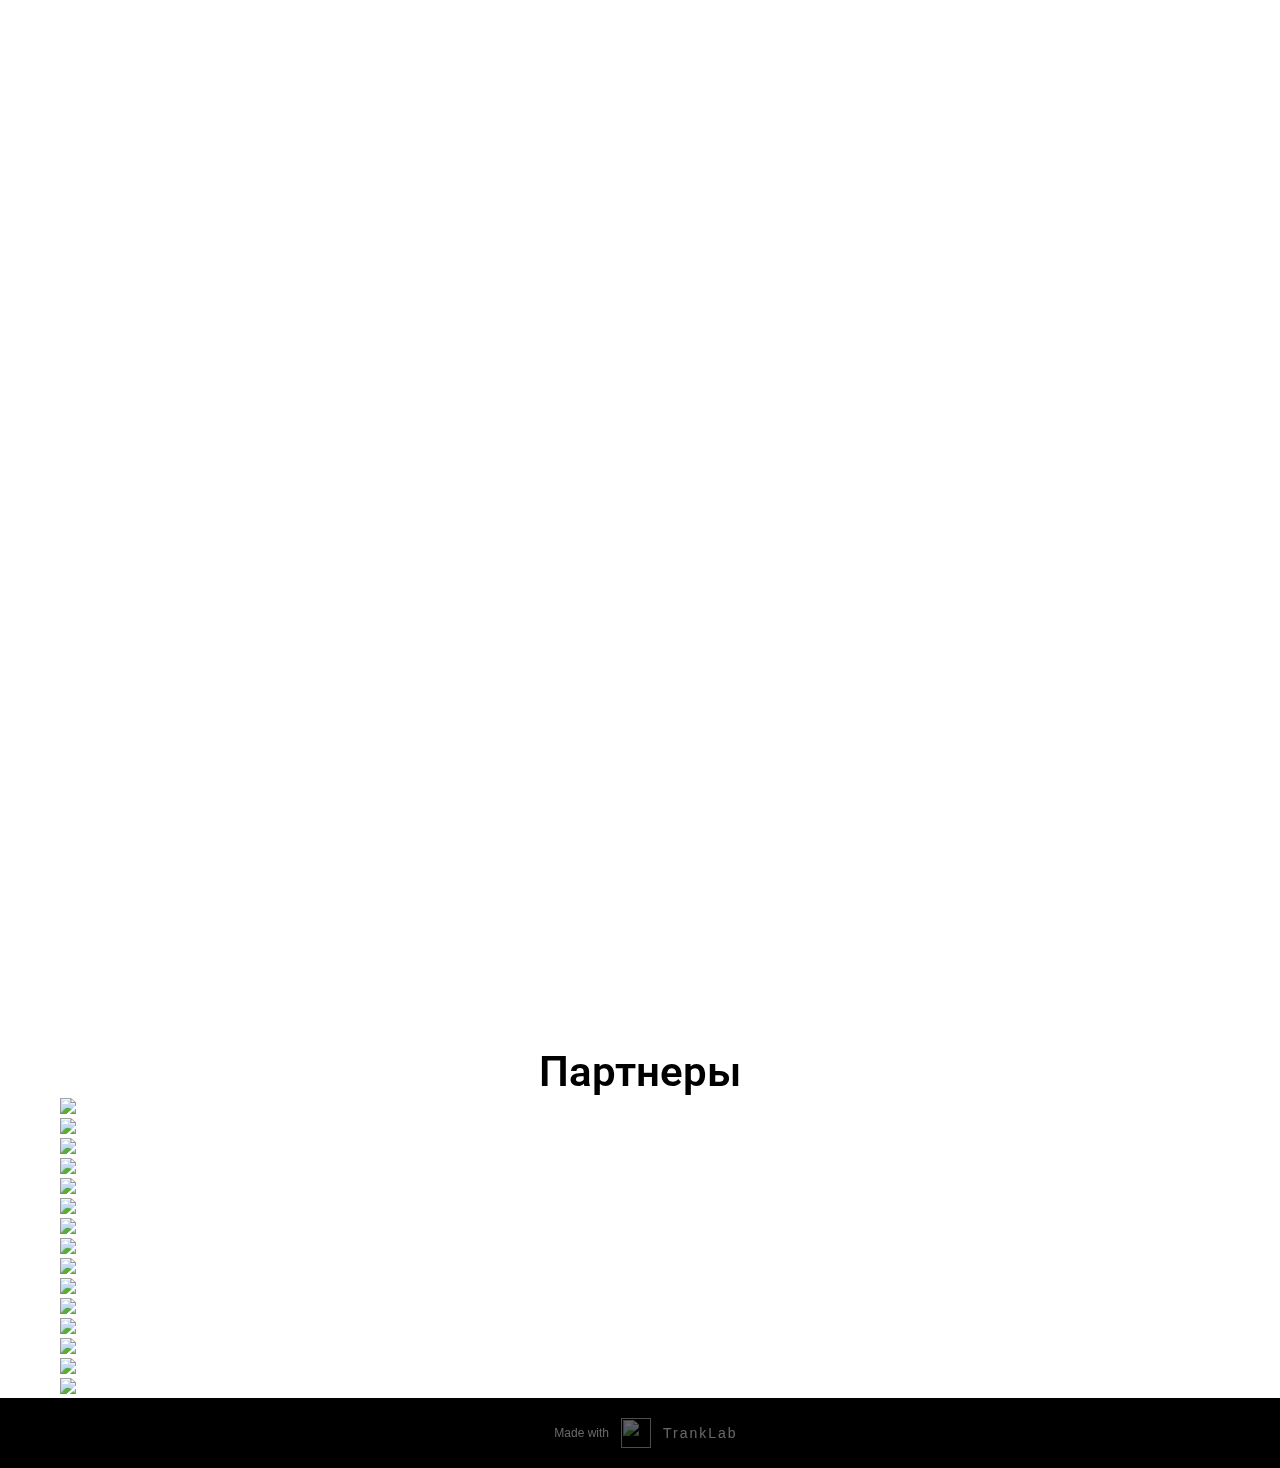
==== commit f568a958: "Update index.html" ====
--- a/index.html
+++ b/index.html
@@ -50,7 +50,7 @@
 $(document).ready(function() { t_map_lazyload_add_map(); $(window).bind('scroll', t_throttle(t_map_lazyload_add_map, 300)); function t_map_lazyload_add_map() { var windowHeight = $(window).height(); var scrollDiffHeigth = 700; var rec = $('#rec' + 328575165); var map = rec.find('.t-map-lazyload'); if (map.length != 0) { var blockTop = map.offset().top; if ($(window).scrollTop() > blockTop - windowHeight - scrollDiffHeigth) { if (map.attr('data-maplazy-load') == 'false') { map.attr('data-maplazy-load', 'true'); t_onFuncLoad('t_appendYandexMap', function () { t_appendYandexMap("328575165",""); }); } } } }
 });</script></div></div></div></div></div><!--/allrecords-->
    
-<div id="rec332381296" class="r t-rec t-rec_pt_150 t-rec_pb_150" style="padding-top:150px;padding-bottom:150px; " data-record-type="594" ><!-- t594 --><div class="t594"><div class="t-section__container t-container"><div class="t-col t-col_12"><div class="t-section__topwrapper t-align_center"><div class="t-section__title t-title t-title_xs" field="btitle">Партнеры</div></div></div></div><div class="t594__container t-container"> <div class="t-col t594__item t594__item_5-in-row"> <a class="t594__linkwrapper" href="https://tranktele.com/" target="_blank"> <img src="images/tild3562-6461-4633-b335-666139376465__-__empty__noroot.png" data-original="images/tild3562-6461-4633-b335-666139376465__noroot.png" class="t594__img t-img " imgfield="li_img__1481203544538" style="max-width:160px;" /> </a> </div> <div class="t-col t594__item t594__item_5-in-row"> <a class="t594__linkwrapper" href="https://zori.li/" target="_blank"> <img src="images/tild6261-6661-4362-b466-643363613638__-__empty__zori.jpeg" data-original="images/tild6261-6661-4362-b466-643363613638__zori.jpeg" class="t594__img t-img " imgfield="li_img__1481205129244" style="max-width:160px;" /> </a> </div> <div class="t-col t594__item t594__item_5-in-row"> <a class="t594__linkwrapper" href="https://ss-kuhni.ru" target="_blank"> <img src="images/tild3931-3463-4638-b933-306234636666__-__empty__noroot.png" data-original="images/tild3931-3463-4638-b933-306234636666__noroot.png" class="t594__img t-img " imgfield="li_img__1481205877302" style="max-width:160px;" /> </a> </div> <div class="t-col t594__item t594__item_5-in-row"> <a class="t594__linkwrapper" href="https://avellino-decor.ru" target="_blank"> <img src="images/tild3031-6664-4537-a665-656638356162__avelino.svg" class="t594__img t-img " imgfield="li_img__1481205879887" style="max-width:160px;" /> </a> </div> <div class="t-col t594__item t594__item_5-in-row"> <a class="t594__linkwrapper" href="https://mt-avto.ru/" target="_blank"> <img src="images/tild3037-3035-4864-b036-373936656432__-__empty__mtavto.png" data-original="images/tild3037-3035-4864-b036-373936656432__mtavto.png" class="t594__img t-img " imgfield="li_img__1481205139575" style="max-width:160px;" /> </a> </div> <div class="t-col t594__item t594__item_5-in-row"> <a class="t594__linkwrapper" href="https://mt-avto.club/" target="_blank"> <img src="images/tild3761-6133-4065-a662-633036616439__-__empty__mtclub.png" data-original="images/tild3761-6133-4065-a662-633036616439__mtclub.png" class="t594__img t-img " imgfield="li_img__1481205160378" style="max-width:160px;" /> </a> </div> <div class="t-col t594__item t594__item_5-in-row"> <a class="t594__linkwrapper" href="https://choknulis.ru" target="_blank"> <img src="images/tild3264-3836-4632-b439-373866393432__-__empty__coknulis.jpg" data-original="images/tild3264-3836-4632-b439-373866393432__coknulis.jpg" class="t594__img t-img " imgfield="li_img__1481205874086" style="max-width:160px;" /> </a> </div> <div class="t-col t594__item t594__item_5-in-row"> <a class="t594__linkwrapper" href="https://ipsc78.ru/" target="_blank"> <img src="images/tild6134-6131-4439-b633-323634636662__-__empty__ipsc78.png" data-original="images/tild6134-6131-4439-b633-323634636662__ipsc78.png" class="t594__img t-img " imgfield="li_img__1481205138080" style="max-width:160px;" /> </a> </div> <div class="t-col t594__item t594__item_5-in-row"> <img src="images/tild6539-6562-4434-b734-613735656430__-__empty__newsearch.png" data-original="images/tild6539-6562-4434-b734-613735656430__newsearch.png" class="t594__img t-img " imgfield="li_img__1481205740884" style="max-width:160px;" /> </div> <div class="t-col t594__item t594__item_5-in-row"> <a class="t594__linkwrapper" href="https://i-doctor.spb.ru/" target="_blank"> <img src="images/tild3733-6631-4263-a561-626131383834__-__empty__i-doctor.png" data-original="images/tild3733-6631-4263-a561-626131383834__i-doctor.png" class="t594__img t-img " imgfield="li_img__1481270480066" style="max-width:160px;" /> </a> </div> <div class="t-col t594__item t594__item_5-in-row"> <a class="t594__linkwrapper" href="https://ipsc-nevskiy.ru/" target="_blank"> <img src="images/tild6232-6337-4233-b534-316164616261__-__empty__nevskiy.png" data-original="images/tild6232-6337-4233-b534-316164616261__nevskiy.png" class="t594__img t-img " imgfield="li_img__1625298072334" style="max-width:160px;" /> </a> </div> <div class="t-col t594__item t594__item_5-in-row"> <a class="t594__linkwrapper" href="https://zakupk.in/" target="_blank"> <img src="images/tild3561-6539-4933-a666-373038326233__-__empty__zakupkin.png" data-original="images/tild3561-6539-4933-a666-373038326233__zakupkin.png" class="t594__img t-img " imgfield="li_img__1625298105859" style="max-width:160px;" /> </a> </div> <div class="t-col t594__item t594__item_5-in-row"> <a class="t594__linkwrapper" href="https://github.com/tranklab/" target="_blank"> <img src="images/tild3966-3731-4165-a536-643737336366__-__empty__tranklab.png" data-original="images/tild3966-3731-4165-a536-643737336366__tranklab.png" class="t594__img t-img " imgfield="li_img__1625298117209" style="max-width:160px;" /> </a> </div> <div class="t-col t594__item t594__item_5-in-row"> <a class="t594__linkwrapper" href="https://trank.live/" target="_blank"> <img src="images/tild3330-3237-4439-b934-623233313737__-__empty__tranklive.png" data-original="images/tild3330-3237-4439-b934-623233313737__tranklive.png" class="t594__img t-img " imgfield="li_img__1625298130053" style="max-width:160px;" /> </a> </div> <div class="t-col t594__item t594__item_5-in-row"> <a class="t594__linkwrapper" href="https://k-detect.ru/" target="_blank"> <img src="images/tild3964-3238-4335-a136-363062313335__-__empty__kdetect.jpg" data-original="images/tild3964-3238-4335-a136-363062313335__kdetect.jpg" class="t594__img t-img " imgfield="li_img__1625298137246" style="max-width:160px;" /> </a> </div> </div></div></div></div><!--/allrecords-->
+<div class="t594"><div class="t-section__container t-container"><div class="t-col t-col_12"><div class="t-section__topwrapper t-align_center"><div class="t-section__title t-title t-title_xs" field="btitle">Партнеры</div></div></div></div><div class="t594__container t-container"> <div class="t-col t594__item t594__item_5-in-row"> <a class="t594__linkwrapper" href="https://tranktele.com/" target="_blank"> <img src="images/tild3562-6461-4633-b335-666139376465__-__empty__noroot.png" data-original="images/tild3562-6461-4633-b335-666139376465__noroot.png" class="t594__img t-img " imgfield="li_img__1481203544538" style="max-width:160px;" /> </a> </div> <div class="t-col t594__item t594__item_5-in-row"> <a class="t594__linkwrapper" href="https://zori.li/" target="_blank"> <img src="images/tild6261-6661-4362-b466-643363613638__-__empty__zori.jpeg" data-original="images/tild6261-6661-4362-b466-643363613638__zori.jpeg" class="t594__img t-img " imgfield="li_img__1481205129244" style="max-width:160px;" /> </a> </div> <div class="t-col t594__item t594__item_5-in-row"> <a class="t594__linkwrapper" href="https://ss-kuhni.ru" target="_blank"> <img src="images/tild3931-3463-4638-b933-306234636666__-__empty__noroot.png" data-original="images/tild3931-3463-4638-b933-306234636666__noroot.png" class="t594__img t-img " imgfield="li_img__1481205877302" style="max-width:160px;" /> </a> </div> <div class="t-col t594__item t594__item_5-in-row"> <a class="t594__linkwrapper" href="https://avellino-decor.ru" target="_blank"> <img src="images/tild3031-6664-4537-a665-656638356162__avelino.svg" class="t594__img t-img " imgfield="li_img__1481205879887" style="max-width:160px;" /> </a> </div> <div class="t-col t594__item t594__item_5-in-row"> <a class="t594__linkwrapper" href="https://mt-avto.ru/" target="_blank"> <img src="images/tild3037-3035-4864-b036-373936656432__-__empty__mtavto.png" data-original="images/tild3037-3035-4864-b036-373936656432__mtavto.png" class="t594__img t-img " imgfield="li_img__1481205139575" style="max-width:160px;" /> </a> </div> <div class="t-col t594__item t594__item_5-in-row"> <a class="t594__linkwrapper" href="https://mt-avto.club/" target="_blank"> <img src="images/tild3761-6133-4065-a662-633036616439__-__empty__mtclub.png" data-original="images/tild3761-6133-4065-a662-633036616439__mtclub.png" class="t594__img t-img " imgfield="li_img__1481205160378" style="max-width:160px;" /> </a> </div> <div class="t-col t594__item t594__item_5-in-row"> <a class="t594__linkwrapper" href="https://choknulis.ru" target="_blank"> <img src="images/tild3264-3836-4632-b439-373866393432__-__empty__coknulis.jpg" data-original="images/tild3264-3836-4632-b439-373866393432__coknulis.jpg" class="t594__img t-img " imgfield="li_img__1481205874086" style="max-width:160px;" /> </a> </div> <div class="t-col t594__item t594__item_5-in-row"> <a class="t594__linkwrapper" href="https://ipsc78.ru/" target="_blank"> <img src="images/tild6134-6131-4439-b633-323634636662__-__empty__ipsc78.png" data-original="images/tild6134-6131-4439-b633-323634636662__ipsc78.png" class="t594__img t-img " imgfield="li_img__1481205138080" style="max-width:160px;" /> </a> </div> <div class="t-col t594__item t594__item_5-in-row"> <img src="images/tild6539-6562-4434-b734-613735656430__-__empty__newsearch.png" data-original="images/tild6539-6562-4434-b734-613735656430__newsearch.png" class="t594__img t-img " imgfield="li_img__1481205740884" style="max-width:160px;" /> </div> <div class="t-col t594__item t594__item_5-in-row"> <a class="t594__linkwrapper" href="https://i-doctor.spb.ru/" target="_blank"> <img src="images/tild3733-6631-4263-a561-626131383834__-__empty__i-doctor.png" data-original="images/tild3733-6631-4263-a561-626131383834__i-doctor.png" class="t594__img t-img " imgfield="li_img__1481270480066" style="max-width:160px;" /> </a> </div> <div class="t-col t594__item t594__item_5-in-row"> <a class="t594__linkwrapper" href="https://ipsc-nevskiy.ru/" target="_blank"> <img src="images/tild6232-6337-4233-b534-316164616261__-__empty__nevskiy.png" data-original="images/tild6232-6337-4233-b534-316164616261__nevskiy.png" class="t594__img t-img " imgfield="li_img__1625298072334" style="max-width:160px;" /> </a> </div> <div class="t-col t594__item t594__item_5-in-row"> <a class="t594__linkwrapper" href="https://zakupk.in/" target="_blank"> <img src="images/tild3561-6539-4933-a666-373038326233__-__empty__zakupkin.png" data-original="images/tild3561-6539-4933-a666-373038326233__zakupkin.png" class="t594__img t-img " imgfield="li_img__1625298105859" style="max-width:160px;" /> </a> </div> <div class="t-col t594__item t594__item_5-in-row"> <a class="t594__linkwrapper" href="https://github.com/tranklab/" target="_blank"> <img src="images/tild3966-3731-4165-a536-643737336366__-__empty__tranklab.png" data-original="images/tild3966-3731-4165-a536-643737336366__tranklab.png" class="t594__img t-img " imgfield="li_img__1625298117209" style="max-width:160px;" /> </a> </div> <div class="t-col t594__item t594__item_5-in-row"> <a class="t594__linkwrapper" href="https://trank.live/" target="_blank"> <img src="images/tild3330-3237-4439-b934-623233313737__-__empty__tranklive.png" data-original="images/tild3330-3237-4439-b934-623233313737__tranklive.png" class="t594__img t-img " imgfield="li_img__1625298130053" style="max-width:160px;" /> </a> </div> <div class="t-col t594__item t594__item_5-in-row"> <a class="t594__linkwrapper" href="https://k-detect.ru/" target="_blank"> <img src="images/tild3964-3238-4335-a136-363062313335__-__empty__kdetect.jpg" data-original="images/tild3964-3238-4335-a136-363062313335__kdetect.jpg" class="t594__img t-img " imgfield="li_img__1625298137246" style="max-width:160px;" /> </a> </div> </div></div></div></div><!--/allrecords-->
    <!-- Tilda copyright. Don't remove this line -->
    <div class="t-tildalabel " id="tildacopy" data-tilda-sign="4252627#20360314">
       <a href="https://tranktele.com/" class="t-tildalabel__link">
@@ -58,4 +58,3 @@
             <div class="t-tildalabel__txtleft">Made with </div>
             <div class="t-tildalabel__wrapimg"><img src="images/tranklab.png" class="t-tildalabel__img"></div>
             <div class="t-tildalabel__txtright">TrankLab</div></div></a></div>
-   </body></html>
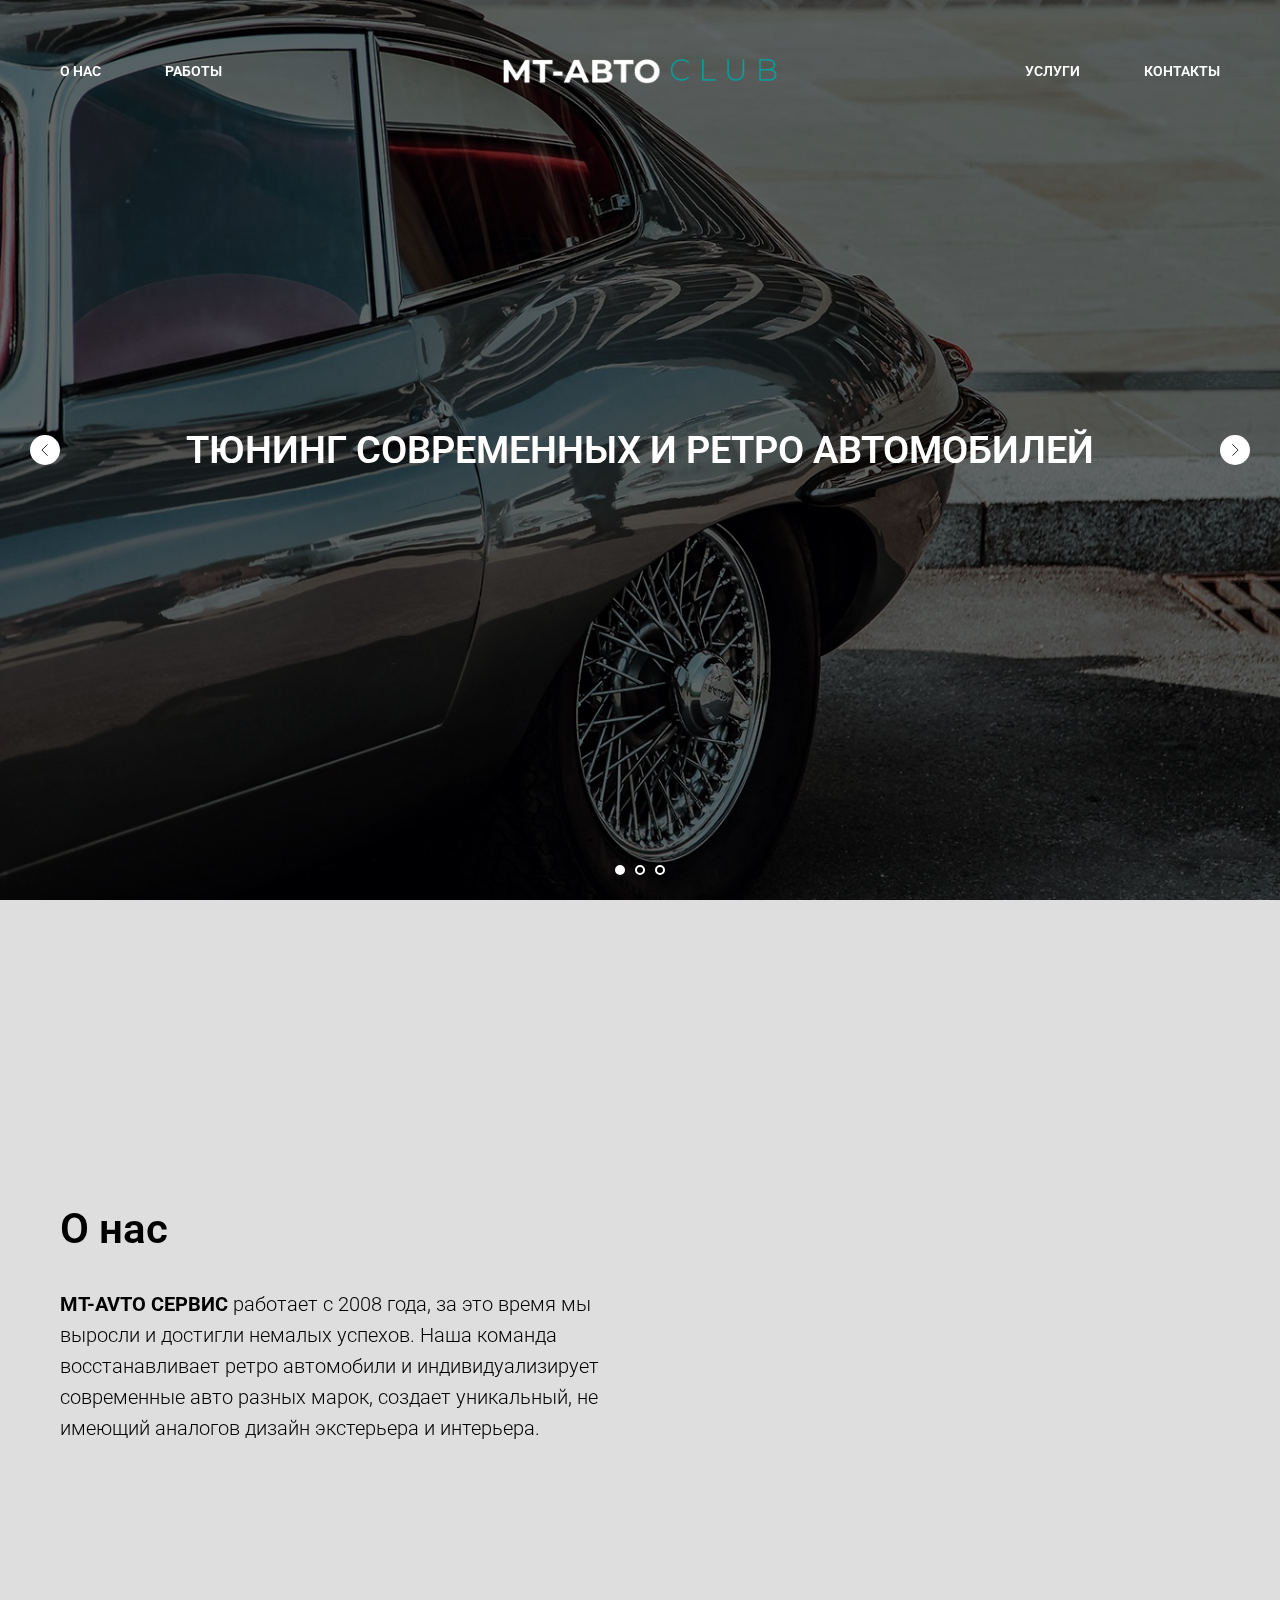
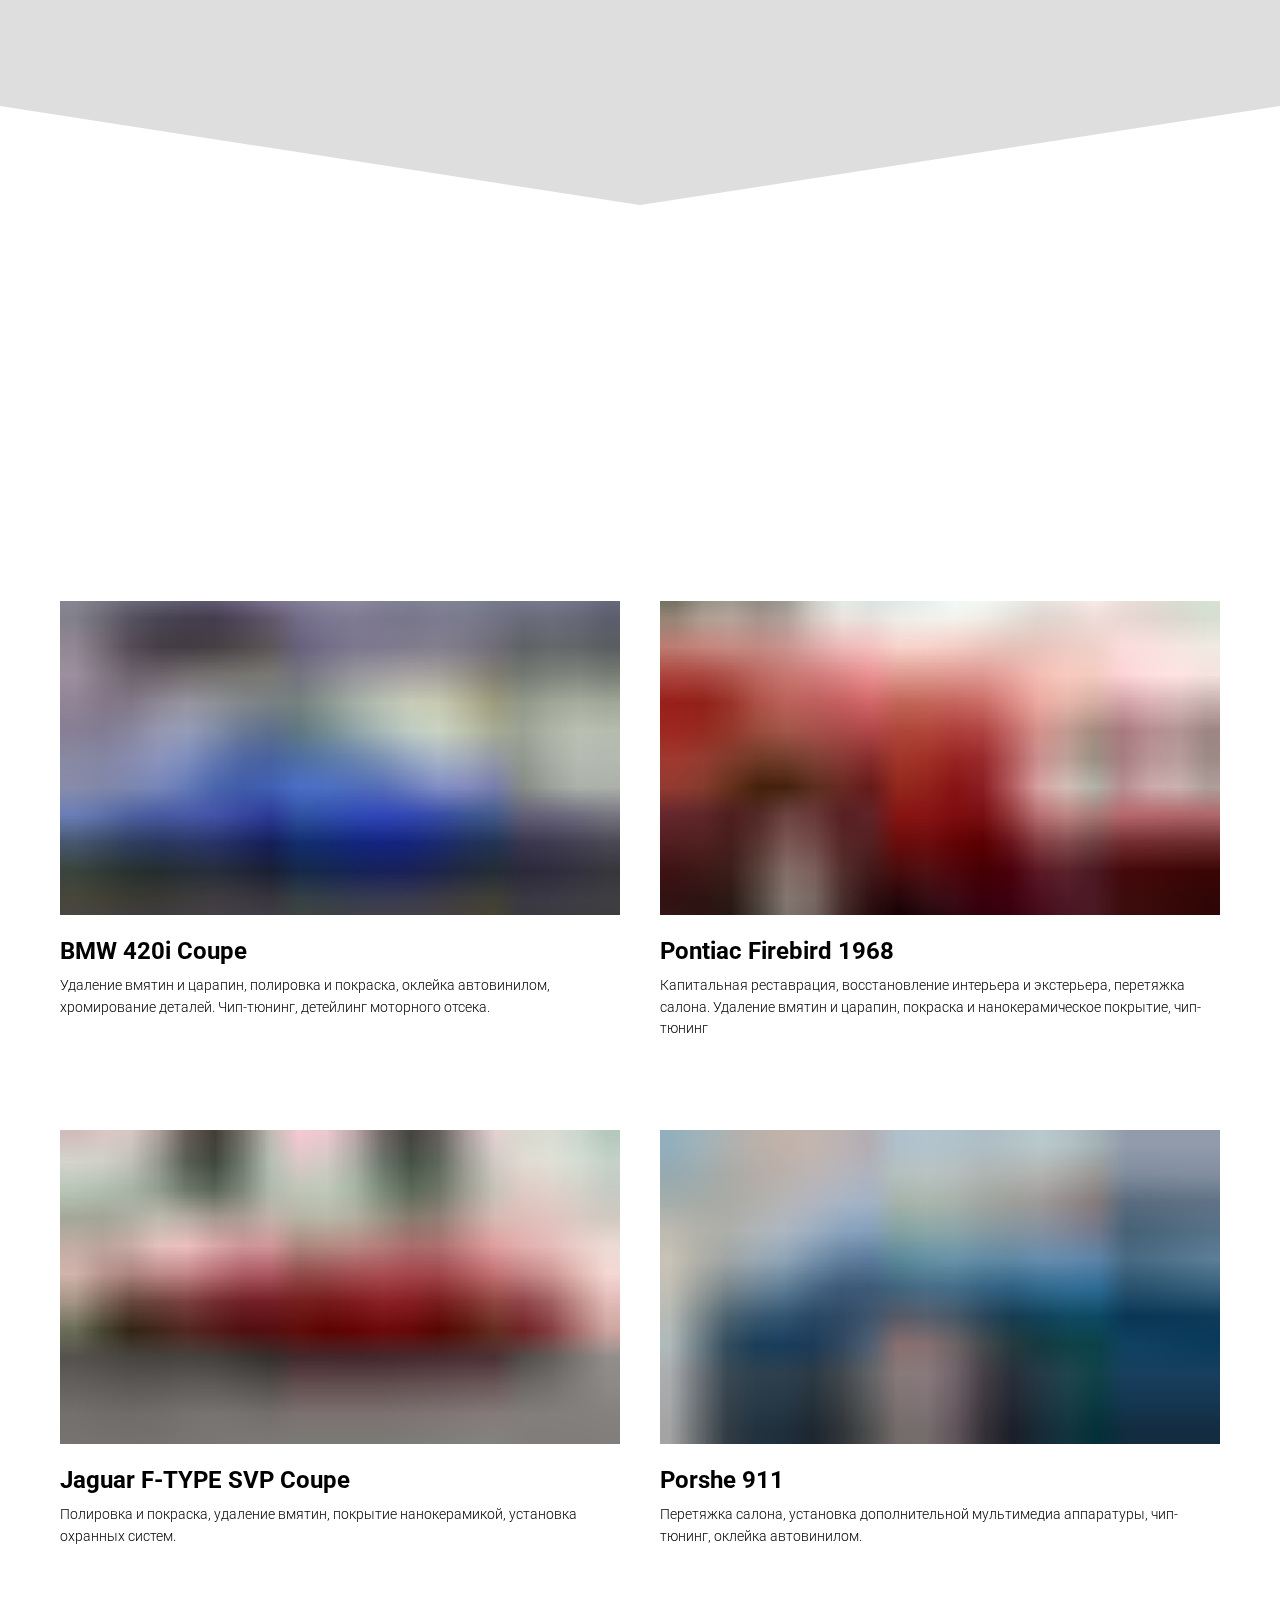
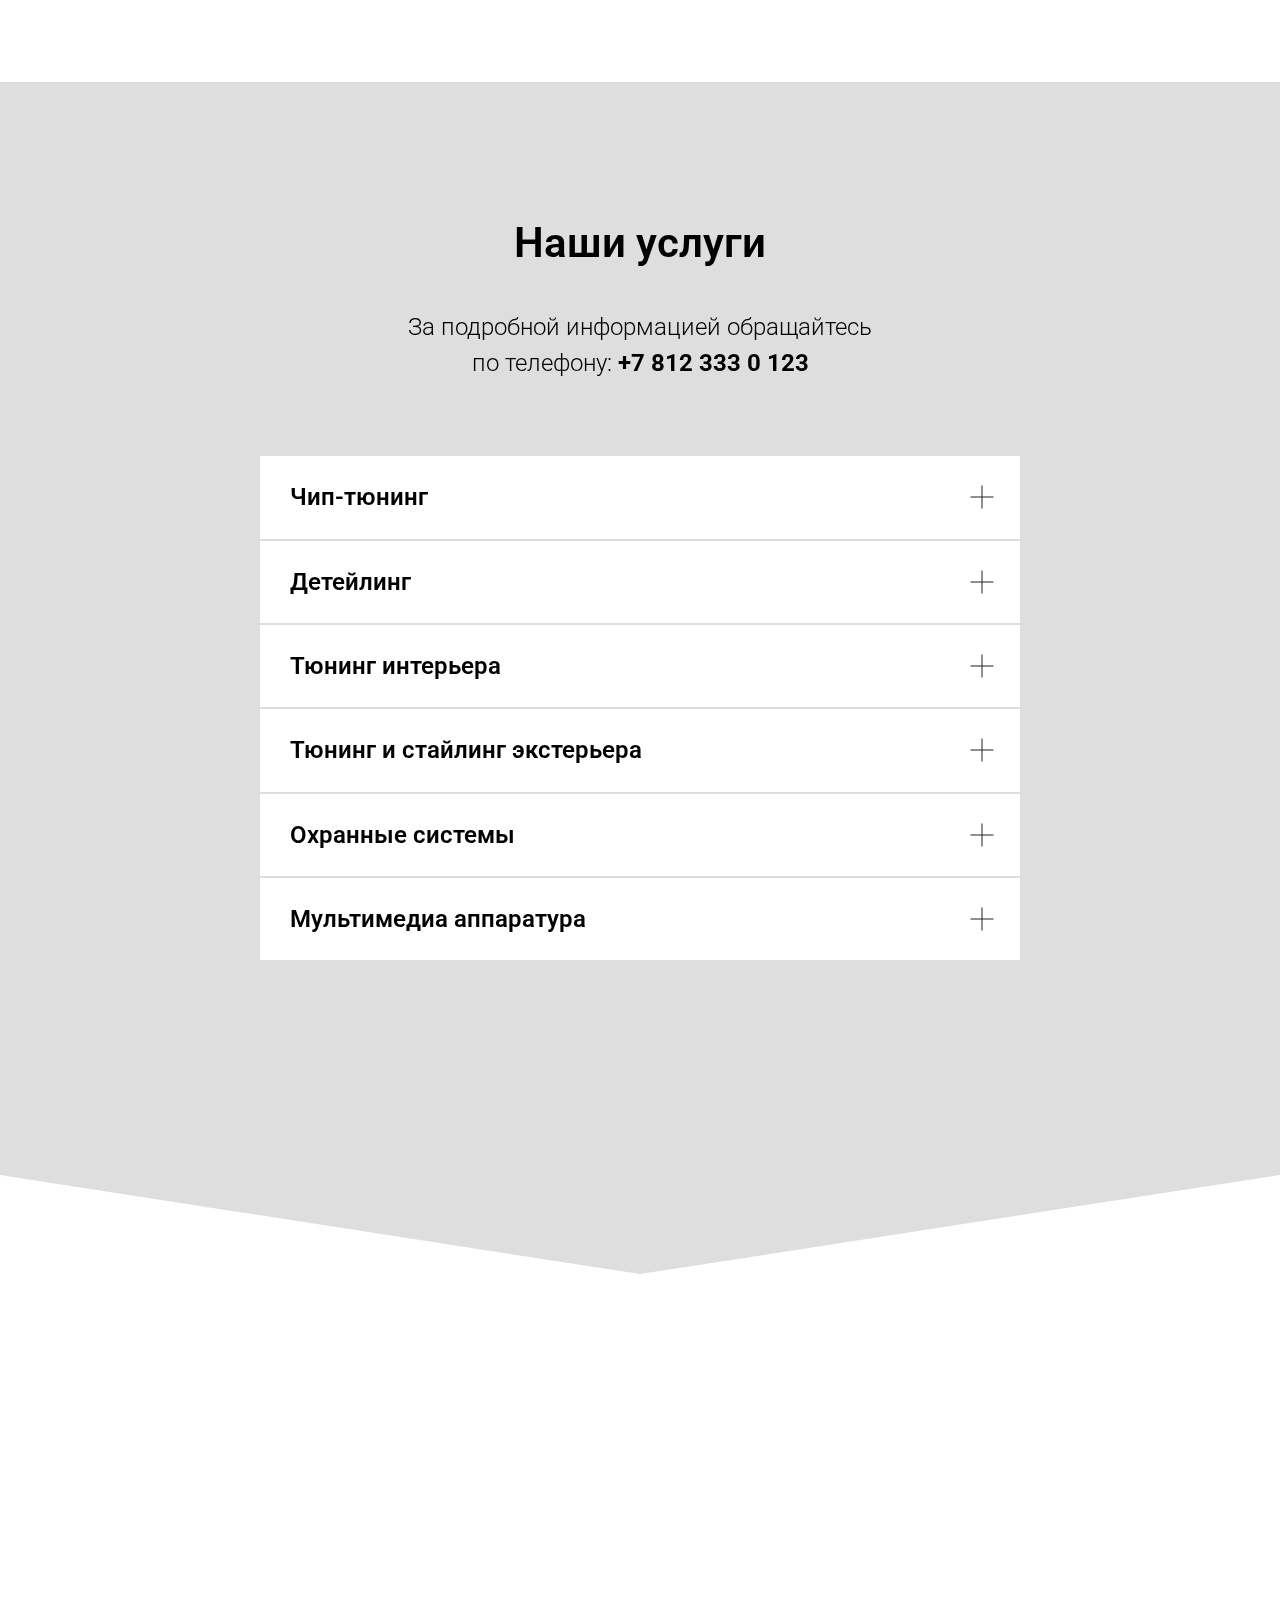
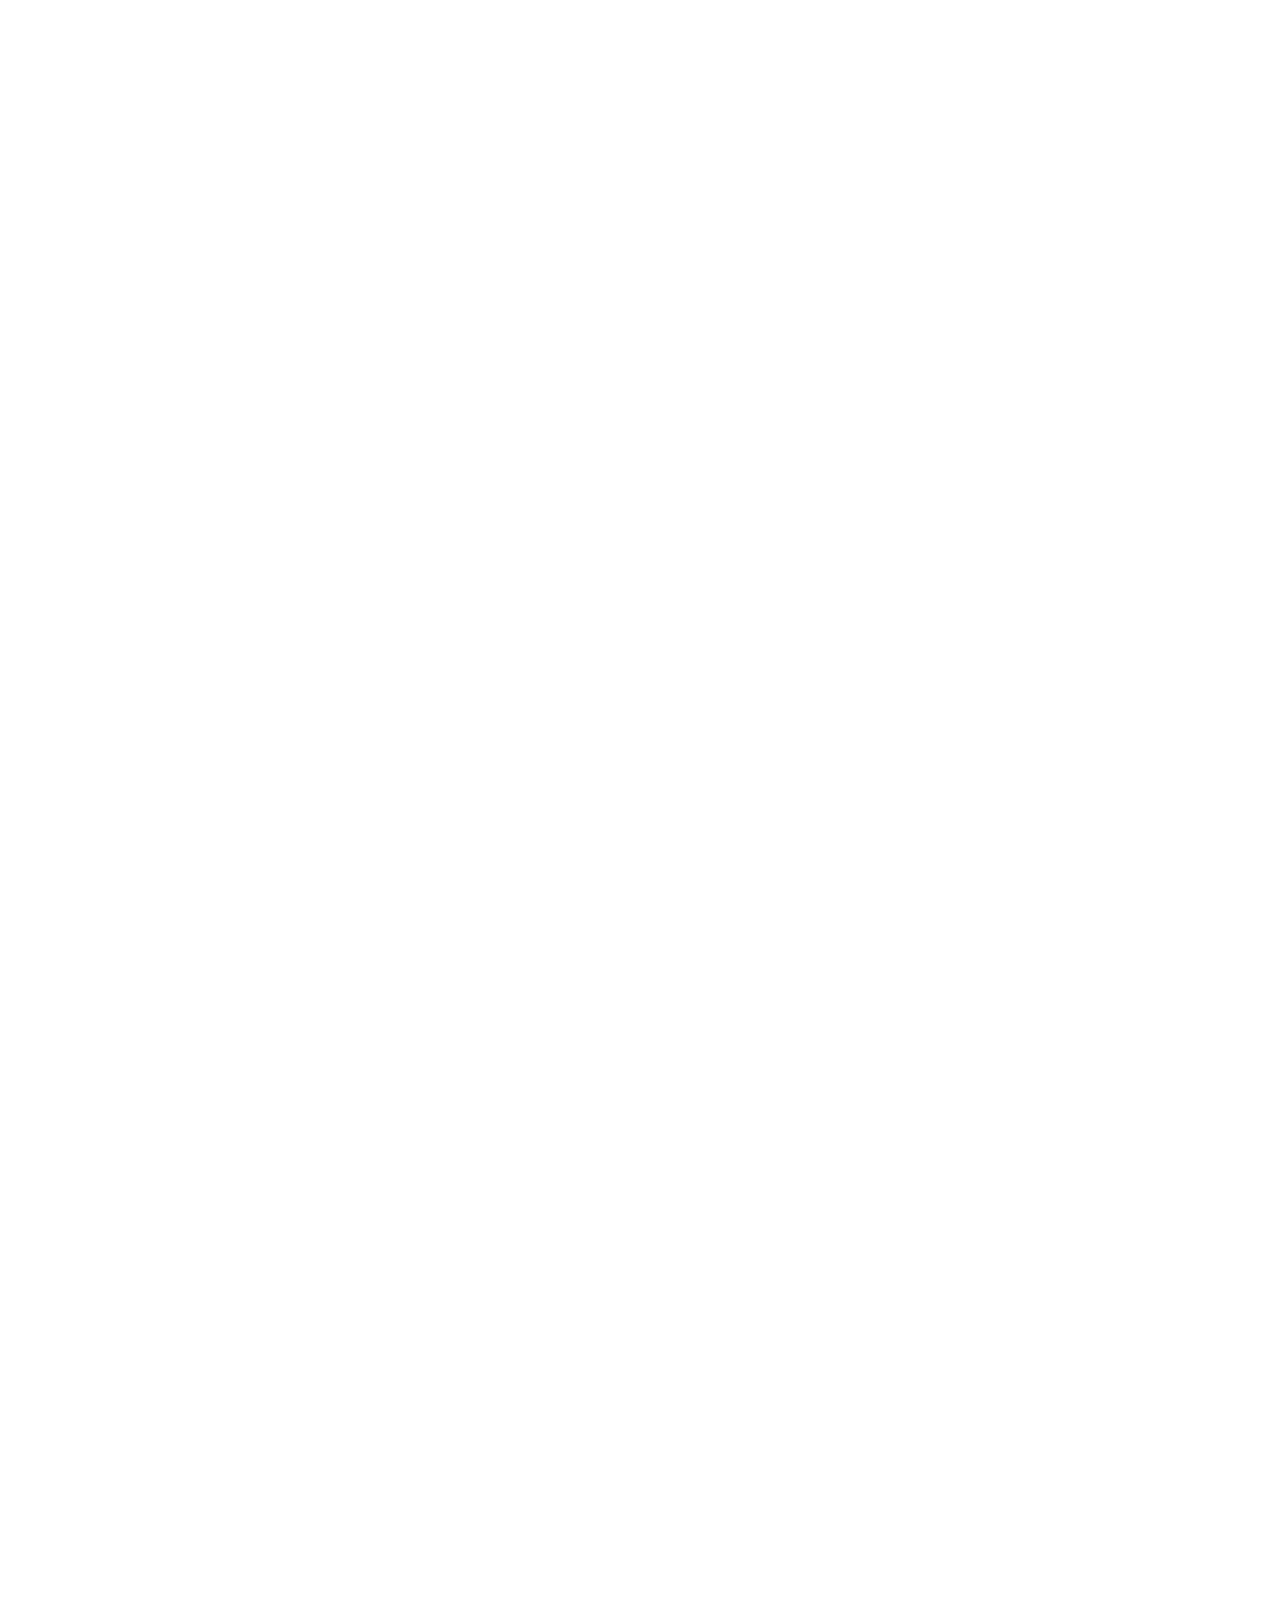
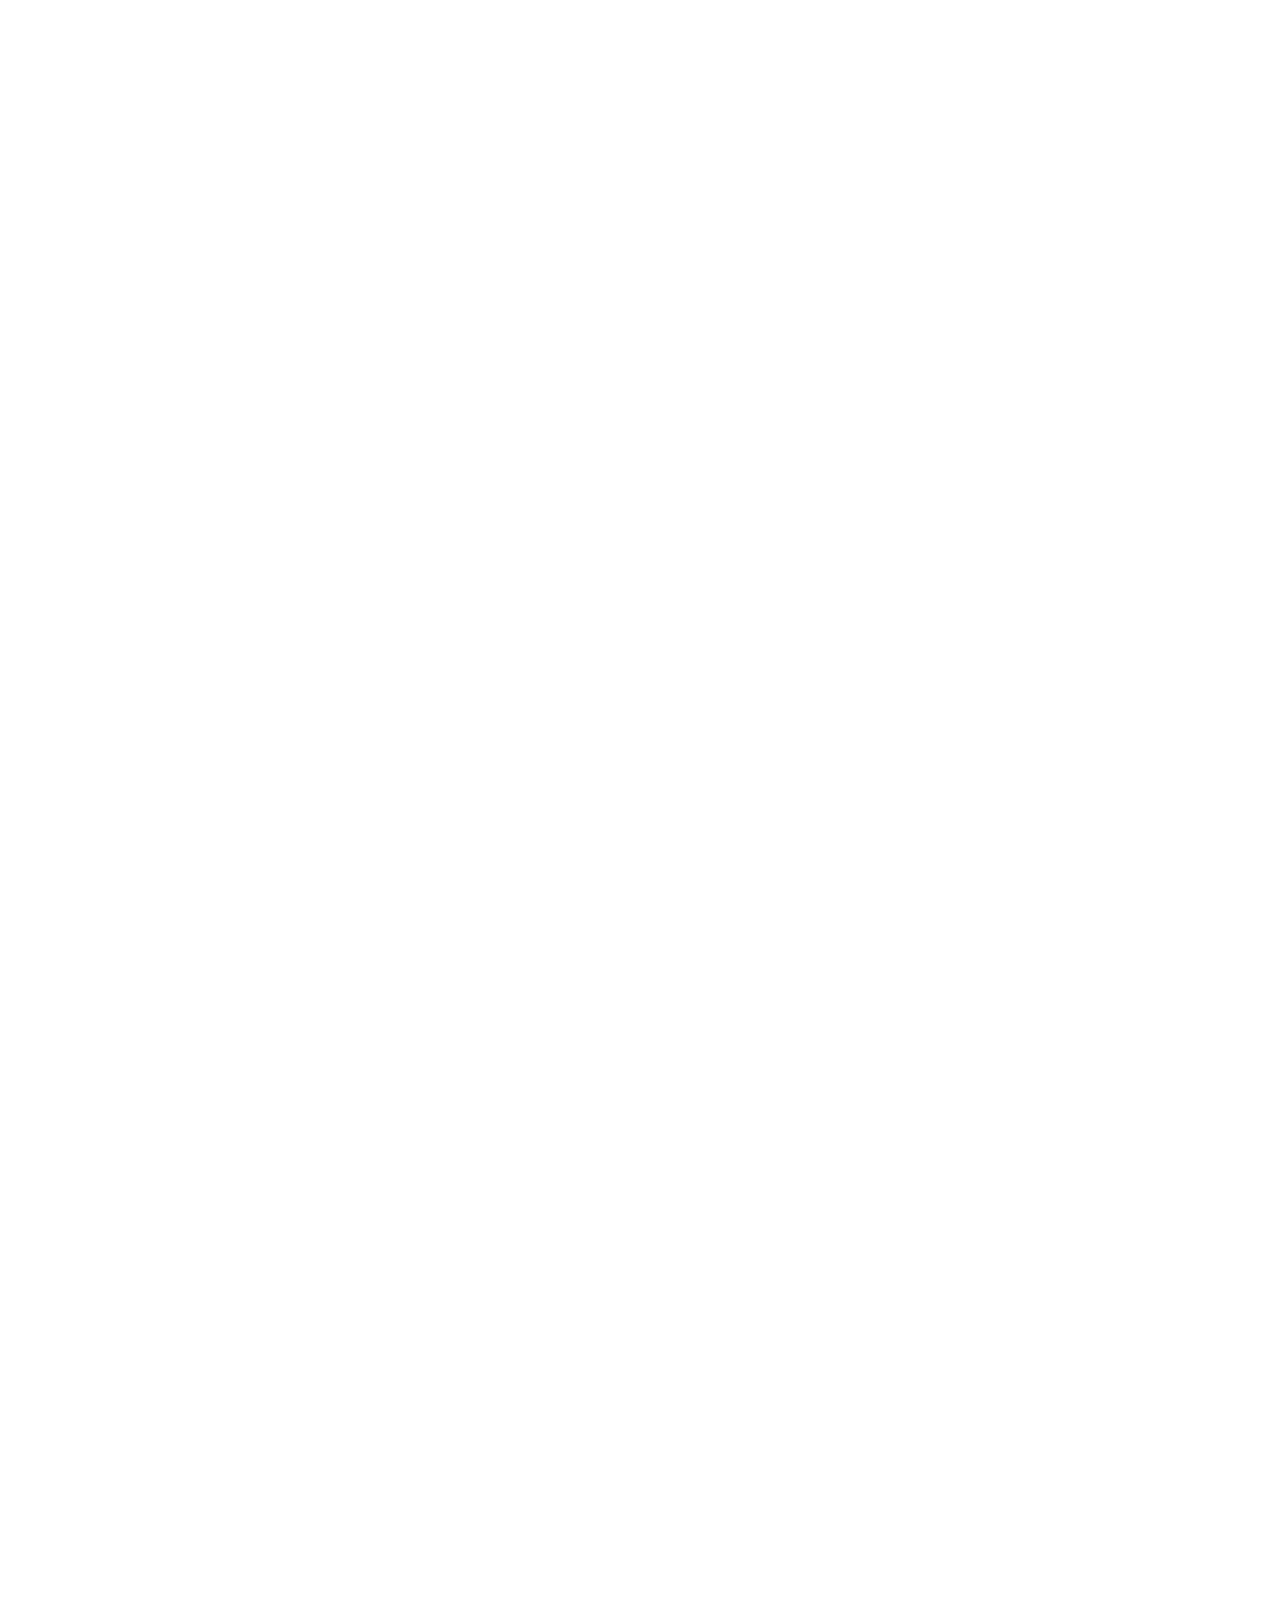
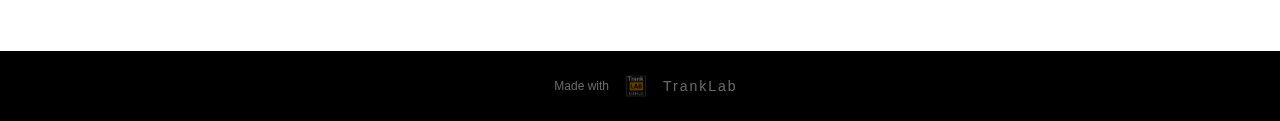
==== commit a0b02cb4: "Update index.html" ====
--- a/index.html
+++ b/index.html
@@ -49,8 +49,9 @@
 });</script></div><div id="rec328575162" class="r t-rec" style=" " data-animationappear="off" data-record-type="796" ><!-- T796 --><div class="t796"> <div class="t796__shape-border t796__shape-border_bottom"> <svg class="t796__svg" style="height:8vw;" xmlns="http://www.w3.org/2000/svg" viewBox="0 0 1280 200" preserveAspectRatio="none"> <path d="M640 195.5L0 0v200h1280V0"/> </svg> </div> </div><script> $(document).ready(function() { t796_init('328575162'); });</script></div><div id="rec328575163" class="r t-rec" style=" " data-record-type="215" ><a name="contacts" style="font-size:0;"></a></div><div id="rec328575164" class="r t-rec t-rec_pt_120 t-rec_pt-res-480_90 t-rec_pb_120 t-rec_pb-res-480_60" style="padding-top:120px;padding-bottom:120px; " data-record-type="567" ><!-- t567 --><div class="t567"><div class="t-section__container t-container"><div class="t-col t-col_12"><div class="t-section__topwrapper t-align_center"><div class="t-section__title t-title t-title_xs" field="btitle">Контакты<br /></div><div class="t-section__descr t-descr t-descr_xl t-margin_auto" field="bdescr">Для записи на консультацию и по любым вопросам звоните нам по телефону<br /><a href="tel:+78123330123" rel="noopener noreferrer"><strong>+7 812 333 0 123</strong></a></div></div></div></div><div class="t-container"> <div class="t567__col t-col t-col_4 t-align_left"><div class="t567__col-wrapper_first t567__col-wrapper"> <img src="images/tild3736-6138-4561-a664-393963363065__-3-04.svg" class="t567__img t-img" imgfield="img" style="width:60px;" /><div class="t567__title t-name t-name_xl" style="" field="title">Контакты</div><div class="t567__descr t-text t-text_sm" style="" field="descr"><a href="tel:+78123330123" rel="noopener noreferrer">+7 (812) 333-0-123</a><br /><a href="tel:+79019715566">+7 (901) 971-55-66</a><br /><a href="tel:+78129866268">+7 (812) 986-62-68</a><br /><a href="tel:+79932101033">+7 (993) 210-10-33</a><br /><a href="mailto:info@mt-avto.ru" rel="noopener noreferrer" style="color: rgb(0, 0, 0);">info@mt-avto.ru</a></div></div> </div> <div class="t567__col t-col t-col_4 t-align_left"><div class="t567__line" style="width: ; background: ;"></div><div class=" t567__col-wrapper"> <img src="images/tild6135-6432-4932-b265-626334316539__-3-05.svg" class="t567__img t-img" imgfield="img2" style="width:60px;" /><div class="t567__title t-name t-name_xl" style="" field="title2">Адрес</div><div class="t567__descr t-text t-text_sm" style="" field="descr2">Санкт-Петербург<br /><a href="https://g.page/Mt_avto_na_Poeticheskom?share" style="color: rgb(0, 0, 0);">Поэтический бульвар д. 4</a><br /><a href="https://g.page/MT_AVTO_na_Sikeirosa?share" style="color: rgb(0, 0, 0);">ул. Сикейроса, д. 14</a></div></div> </div> <div class="t567__col t-col t-col_4 t-align_left"><div class="t567__line" style="width: ; background: ;"></div><div class=" t567__col-wrapper"> <img src="images/tild3539-3338-4338-b234-386431333432__-3-06.svg" class="t567__img t-img" imgfield="img3" style="width:60px;" /><div class="t567__title t-name t-name_xl" style="" field="title3">Как добраться</div><div class="t567__descr t-text t-text_sm" style="" field="descr3">Автосервис в Выборгском районе Санкт-Петербурга<br />Метро Озерки и Проспект Просвещения.</div></div> </div> </div></div></div><div id="rec328575165" class="r t-rec t-rec_pt_0 t-rec_pb_0" style="padding-top:0px;padding-bottom:0px; " data-record-type="125" ><!-- T117 --><div class="t117"><div class="t-width t-width_100 t-margin_auto"><div class="t-map-lazyload t117_map" data-maplazy-load="false" style="background-color:rgb(229, 227, 223);"><div class="t-map" id="separateMap328575165" data-map-language="" data-map-x="55.751979" data-map-y="37.617499" data-map-zoom="14" data-map-title="Moscow" style="width:100%; height:60vh;" data-map-style='[{"featureType":"all","elementType":"labels.text.fill","stylers":[{"saturation":36},{"color":"#000000"},{"lightness":40}]},{"featureType":"all","elementType":"labels.text.stroke","stylers":[{"visibility":"on"},{"color":"#000000"},{"lightness":16}]},{"featureType":"all","elementType":"labels.icon","stylers":[{"visibility":"off"}]},{"featureType":"administrative","elementType":"geometry.fill","stylers":[{"color":"#000000"},{"lightness":20}]},{"featureType":"administrative","elementType":"geometry.stroke","stylers":[{"color":"#000000"},{"lightness":17},{"weight":1.2}]},{"featureType":"landscape","elementType":"geometry","stylers":[{"color":"#000000"},{"lightness":20}]},{"featureType":"poi","elementType":"geometry","stylers":[{"color":"#000000"},{"lightness":21}]},{"featureType":"road.highway","elementType":"geometry.fill","stylers":[{"color":"#000000"},{"lightness":17}]},{"featureType":"road.highway","elementType":"geometry.stroke","stylers":[{"color":"#000000"},{"lightness":29},{"weight":0.2}]},{"featureType":"road.arterial","elementType":"geometry","stylers":[{"color":"#000000"},{"lightness":18}]},{"featureType":"road.local","elementType":"geometry","stylers":[{"color":"#000000"},{"lightness":16}]},{"featureType":"transit","elementType":"geometry","stylers":[{"color":"#000000"},{"lightness":19}]},{"featureType":"water","elementType":"geometry","stylers":[{"color":"#000000"},{"lightness":17}]}]'></div><script type="text/javascript"> var arMapMarkers328575165 = [ { title:"МТ-АВТО CLUB", descr:"", lat:"60.045598", lng:"30.339472", }, ];
 $(document).ready(function() { t_map_lazyload_add_map(); $(window).bind('scroll', t_throttle(t_map_lazyload_add_map, 300)); function t_map_lazyload_add_map() { var windowHeight = $(window).height(); var scrollDiffHeigth = 700; var rec = $('#rec' + 328575165); var map = rec.find('.t-map-lazyload'); if (map.length != 0) { var blockTop = map.offset().top; if ($(window).scrollTop() > blockTop - windowHeight - scrollDiffHeigth) { if (map.attr('data-maplazy-load') == 'false') { map.attr('data-maplazy-load', 'true'); t_onFuncLoad('t_appendYandexMap', function () { t_appendYandexMap("328575165",""); }); } } } }
 });</script></div></div></div></div></div><!--/allrecords-->
+ 
    
-<div class="t594"><div class="t-section__container t-container"><div class="t-col t-col_12"><div class="t-section__topwrapper t-align_center"><div class="t-section__title t-title t-title_xs" field="btitle">Партнеры</div></div></div></div><div class="t594__container t-container"> <div class="t-col t594__item t594__item_5-in-row"> <a class="t594__linkwrapper" href="https://tranktele.com/" target="_blank"> <img src="images/tild3562-6461-4633-b335-666139376465__-__empty__noroot.png" data-original="images/tild3562-6461-4633-b335-666139376465__noroot.png" class="t594__img t-img " imgfield="li_img__1481203544538" style="max-width:160px;" /> </a> </div> <div class="t-col t594__item t594__item_5-in-row"> <a class="t594__linkwrapper" href="https://zori.li/" target="_blank"> <img src="images/tild6261-6661-4362-b466-643363613638__-__empty__zori.jpeg" data-original="images/tild6261-6661-4362-b466-643363613638__zori.jpeg" class="t594__img t-img " imgfield="li_img__1481205129244" style="max-width:160px;" /> </a> </div> <div class="t-col t594__item t594__item_5-in-row"> <a class="t594__linkwrapper" href="https://ss-kuhni.ru" target="_blank"> <img src="images/tild3931-3463-4638-b933-306234636666__-__empty__noroot.png" data-original="images/tild3931-3463-4638-b933-306234636666__noroot.png" class="t594__img t-img " imgfield="li_img__1481205877302" style="max-width:160px;" /> </a> </div> <div class="t-col t594__item t594__item_5-in-row"> <a class="t594__linkwrapper" href="https://avellino-decor.ru" target="_blank"> <img src="images/tild3031-6664-4537-a665-656638356162__avelino.svg" class="t594__img t-img " imgfield="li_img__1481205879887" style="max-width:160px;" /> </a> </div> <div class="t-col t594__item t594__item_5-in-row"> <a class="t594__linkwrapper" href="https://mt-avto.ru/" target="_blank"> <img src="images/tild3037-3035-4864-b036-373936656432__-__empty__mtavto.png" data-original="images/tild3037-3035-4864-b036-373936656432__mtavto.png" class="t594__img t-img " imgfield="li_img__1481205139575" style="max-width:160px;" /> </a> </div> <div class="t-col t594__item t594__item_5-in-row"> <a class="t594__linkwrapper" href="https://mt-avto.club/" target="_blank"> <img src="images/tild3761-6133-4065-a662-633036616439__-__empty__mtclub.png" data-original="images/tild3761-6133-4065-a662-633036616439__mtclub.png" class="t594__img t-img " imgfield="li_img__1481205160378" style="max-width:160px;" /> </a> </div> <div class="t-col t594__item t594__item_5-in-row"> <a class="t594__linkwrapper" href="https://choknulis.ru" target="_blank"> <img src="images/tild3264-3836-4632-b439-373866393432__-__empty__coknulis.jpg" data-original="images/tild3264-3836-4632-b439-373866393432__coknulis.jpg" class="t594__img t-img " imgfield="li_img__1481205874086" style="max-width:160px;" /> </a> </div> <div class="t-col t594__item t594__item_5-in-row"> <a class="t594__linkwrapper" href="https://ipsc78.ru/" target="_blank"> <img src="images/tild6134-6131-4439-b633-323634636662__-__empty__ipsc78.png" data-original="images/tild6134-6131-4439-b633-323634636662__ipsc78.png" class="t594__img t-img " imgfield="li_img__1481205138080" style="max-width:160px;" /> </a> </div> <div class="t-col t594__item t594__item_5-in-row"> <img src="images/tild6539-6562-4434-b734-613735656430__-__empty__newsearch.png" data-original="images/tild6539-6562-4434-b734-613735656430__newsearch.png" class="t594__img t-img " imgfield="li_img__1481205740884" style="max-width:160px;" /> </div> <div class="t-col t594__item t594__item_5-in-row"> <a class="t594__linkwrapper" href="https://i-doctor.spb.ru/" target="_blank"> <img src="images/tild3733-6631-4263-a561-626131383834__-__empty__i-doctor.png" data-original="images/tild3733-6631-4263-a561-626131383834__i-doctor.png" class="t594__img t-img " imgfield="li_img__1481270480066" style="max-width:160px;" /> </a> </div> <div class="t-col t594__item t594__item_5-in-row"> <a class="t594__linkwrapper" href="https://ipsc-nevskiy.ru/" target="_blank"> <img src="images/tild6232-6337-4233-b534-316164616261__-__empty__nevskiy.png" data-original="images/tild6232-6337-4233-b534-316164616261__nevskiy.png" class="t594__img t-img " imgfield="li_img__1625298072334" style="max-width:160px;" /> </a> </div> <div class="t-col t594__item t594__item_5-in-row"> <a class="t594__linkwrapper" href="https://zakupk.in/" target="_blank"> <img src="images/tild3561-6539-4933-a666-373038326233__-__empty__zakupkin.png" data-original="images/tild3561-6539-4933-a666-373038326233__zakupkin.png" class="t594__img t-img " imgfield="li_img__1625298105859" style="max-width:160px;" /> </a> </div> <div class="t-col t594__item t594__item_5-in-row"> <a class="t594__linkwrapper" href="https://github.com/tranklab/" target="_blank"> <img src="images/tild3966-3731-4165-a536-643737336366__-__empty__tranklab.png" data-original="images/tild3966-3731-4165-a536-643737336366__tranklab.png" class="t594__img t-img " imgfield="li_img__1625298117209" style="max-width:160px;" /> </a> </div> <div class="t-col t594__item t594__item_5-in-row"> <a class="t594__linkwrapper" href="https://trank.live/" target="_blank"> <img src="images/tild3330-3237-4439-b934-623233313737__-__empty__tranklive.png" data-original="images/tild3330-3237-4439-b934-623233313737__tranklive.png" class="t594__img t-img " imgfield="li_img__1625298130053" style="max-width:160px;" /> </a> </div> <div class="t-col t594__item t594__item_5-in-row"> <a class="t594__linkwrapper" href="https://k-detect.ru/" target="_blank"> <img src="images/tild3964-3238-4335-a136-363062313335__-__empty__kdetect.jpg" data-original="images/tild3964-3238-4335-a136-363062313335__kdetect.jpg" class="t594__img t-img " imgfield="li_img__1625298137246" style="max-width:160px;" /> </a> </div> </div></div></div></div><!--/allrecords-->
+ <div id="rec332381296" class="r t-rec t-rec_pt_150 t-rec_pb_150" style="padding-top:150px;padding-bottom:150px; " data-record-type="594" ><!-- t594 --><div class="t594"><div class="t-section__container t-container"><div class="t-col t-col_12"><div class="t-section__topwrapper t-align_center"><div class="t-section__title t-title t-title_xs" field="btitle">Партнеры</div></div></div></div><div class="t594__container t-container"> <div class="t-col t594__item t594__item_5-in-row"> <a class="t594__linkwrapper" href="https://tranktele.com/" target="_blank"> <img src="images/tild3562-6461-4633-b335-666139376465__-__empty__noroot.png" data-original="images/tild3562-6461-4633-b335-666139376465__noroot.png" class="t594__img t-img " imgfield="li_img__1481203544538" style="max-width:160px;" /> </a> </div> <div class="t-col t594__item t594__item_5-in-row"> <a class="t594__linkwrapper" href="https://zori.li/" target="_blank"> <img src="images/tild6261-6661-4362-b466-643363613638__-__empty__zori.jpeg" data-original="images/tild6261-6661-4362-b466-643363613638__zori.jpeg" class="t594__img t-img " imgfield="li_img__1481205129244" style="max-width:160px;" /> </a> </div> <div class="t-col t594__item t594__item_5-in-row"> <a class="t594__linkwrapper" href="https://ss-kuhni.ru" target="_blank"> <img src="images/tild3931-3463-4638-b933-306234636666__-__empty__noroot.png" data-original="images/tild3931-3463-4638-b933-306234636666__noroot.png" class="t594__img t-img " imgfield="li_img__1481205877302" style="max-width:160px;" /> </a> </div> <div class="t-col t594__item t594__item_5-in-row"> <a class="t594__linkwrapper" href="https://avellino-decor.ru" target="_blank"> <img src="images/tild3031-6664-4537-a665-656638356162__avelino.svg" class="t594__img t-img " imgfield="li_img__1481205879887" style="max-width:160px;" /> </a> </div> <div class="t-col t594__item t594__item_5-in-row"> <a class="t594__linkwrapper" href="https://mt-avto.ru/" target="_blank"> <img src="images/tild3037-3035-4864-b036-373936656432__-__empty__mtavto.png" data-original="images/tild3037-3035-4864-b036-373936656432__mtavto.png" class="t594__img t-img " imgfield="li_img__1481205139575" style="max-width:160px;" /> </a> </div> <div class="t-col t594__item t594__item_5-in-row"> <a class="t594__linkwrapper" href="https://mt-avto.club/" target="_blank"> <img src="images/tild3761-6133-4065-a662-633036616439__-__empty__mtclub.png" data-original="images/tild3761-6133-4065-a662-633036616439__mtclub.png" class="t594__img t-img " imgfield="li_img__1481205160378" style="max-width:160px;" /> </a> </div> <div class="t-col t594__item t594__item_5-in-row"> <a class="t594__linkwrapper" href="https://choknulis.ru" target="_blank"> <img src="images/tild3264-3836-4632-b439-373866393432__-__empty__coknulis.jpg" data-original="images/tild3264-3836-4632-b439-373866393432__coknulis.jpg" class="t594__img t-img " imgfield="li_img__1481205874086" style="max-width:160px;" /> </a> </div> <div class="t-col t594__item t594__item_5-in-row"> <a class="t594__linkwrapper" href="https://ipsc78.ru/" target="_blank"> <img src="images/tild6134-6131-4439-b633-323634636662__-__empty__ipsc78.png" data-original="images/tild6134-6131-4439-b633-323634636662__ipsc78.png" class="t594__img t-img " imgfield="li_img__1481205138080" style="max-width:160px;" /> </a> </div> <div class="t-col t594__item t594__item_5-in-row"> <img src="images/tild6539-6562-4434-b734-613735656430__-__empty__newsearch.png" data-original="images/tild6539-6562-4434-b734-613735656430__newsearch.png" class="t594__img t-img " imgfield="li_img__1481205740884" style="max-width:160px;" /> </div> <div class="t-col t594__item t594__item_5-in-row"> <a class="t594__linkwrapper" href="https://i-doctor.spb.ru/" target="_blank"> <img src="images/tild3733-6631-4263-a561-626131383834__-__empty__i-doctor.png" data-original="images/tild3733-6631-4263-a561-626131383834__i-doctor.png" class="t594__img t-img " imgfield="li_img__1481270480066" style="max-width:160px;" /> </a> </div> <div class="t-col t594__item t594__item_5-in-row"> <a class="t594__linkwrapper" href="https://ipsc-nevskiy.ru/" target="_blank"> <img src="images/tild6232-6337-4233-b534-316164616261__-__empty__nevskiy.png" data-original="images/tild6232-6337-4233-b534-316164616261__nevskiy.png" class="t594__img t-img " imgfield="li_img__1625298072334" style="max-width:160px;" /> </a> </div> <div class="t-col t594__item t594__item_5-in-row"> <a class="t594__linkwrapper" href="https://zakupk.in/" target="_blank"> <img src="images/tild3561-6539-4933-a666-373038326233__-__empty__zakupkin.png" data-original="images/tild3561-6539-4933-a666-373038326233__zakupkin.png" class="t594__img t-img " imgfield="li_img__1625298105859" style="max-width:160px;" /> </a> </div> <div class="t-col t594__item t594__item_5-in-row"> <a class="t594__linkwrapper" href="https://github.com/tranklab/" target="_blank"> <img src="images/tild3966-3731-4165-a536-643737336366__-__empty__tranklab.png" data-original="images/tild3966-3731-4165-a536-643737336366__tranklab.png" class="t594__img t-img " imgfield="li_img__1625298117209" style="max-width:160px;" /> </a> </div> <div class="t-col t594__item t594__item_5-in-row"> <a class="t594__linkwrapper" href="https://trank.live/" target="_blank"> <img src="images/tild3330-3237-4439-b934-623233313737__-__empty__tranklive.png" data-original="images/tild3330-3237-4439-b934-623233313737__tranklive.png" class="t594__img t-img " imgfield="li_img__1625298130053" style="max-width:160px;" /> </a> </div> <div class="t-col t594__item t594__item_5-in-row"> <a class="t594__linkwrapper" href="https://k-detect.ru/" target="_blank"> <img src="images/tild3964-3238-4335-a136-363062313335__-__empty__kdetect.jpg" data-original="images/tild3964-3238-4335-a136-363062313335__kdetect.jpg" class="t594__img t-img " imgfield="li_img__1625298137246" style="max-width:160px;" /> </a> </div> </div></div></div></div><!--/allrecords-->
    <!-- Tilda copyright. Don't remove this line -->
    <div class="t-tildalabel " id="tildacopy" data-tilda-sign="4252627#20360314">
       <a href="https://tranktele.com/" class="t-tildalabel__link">
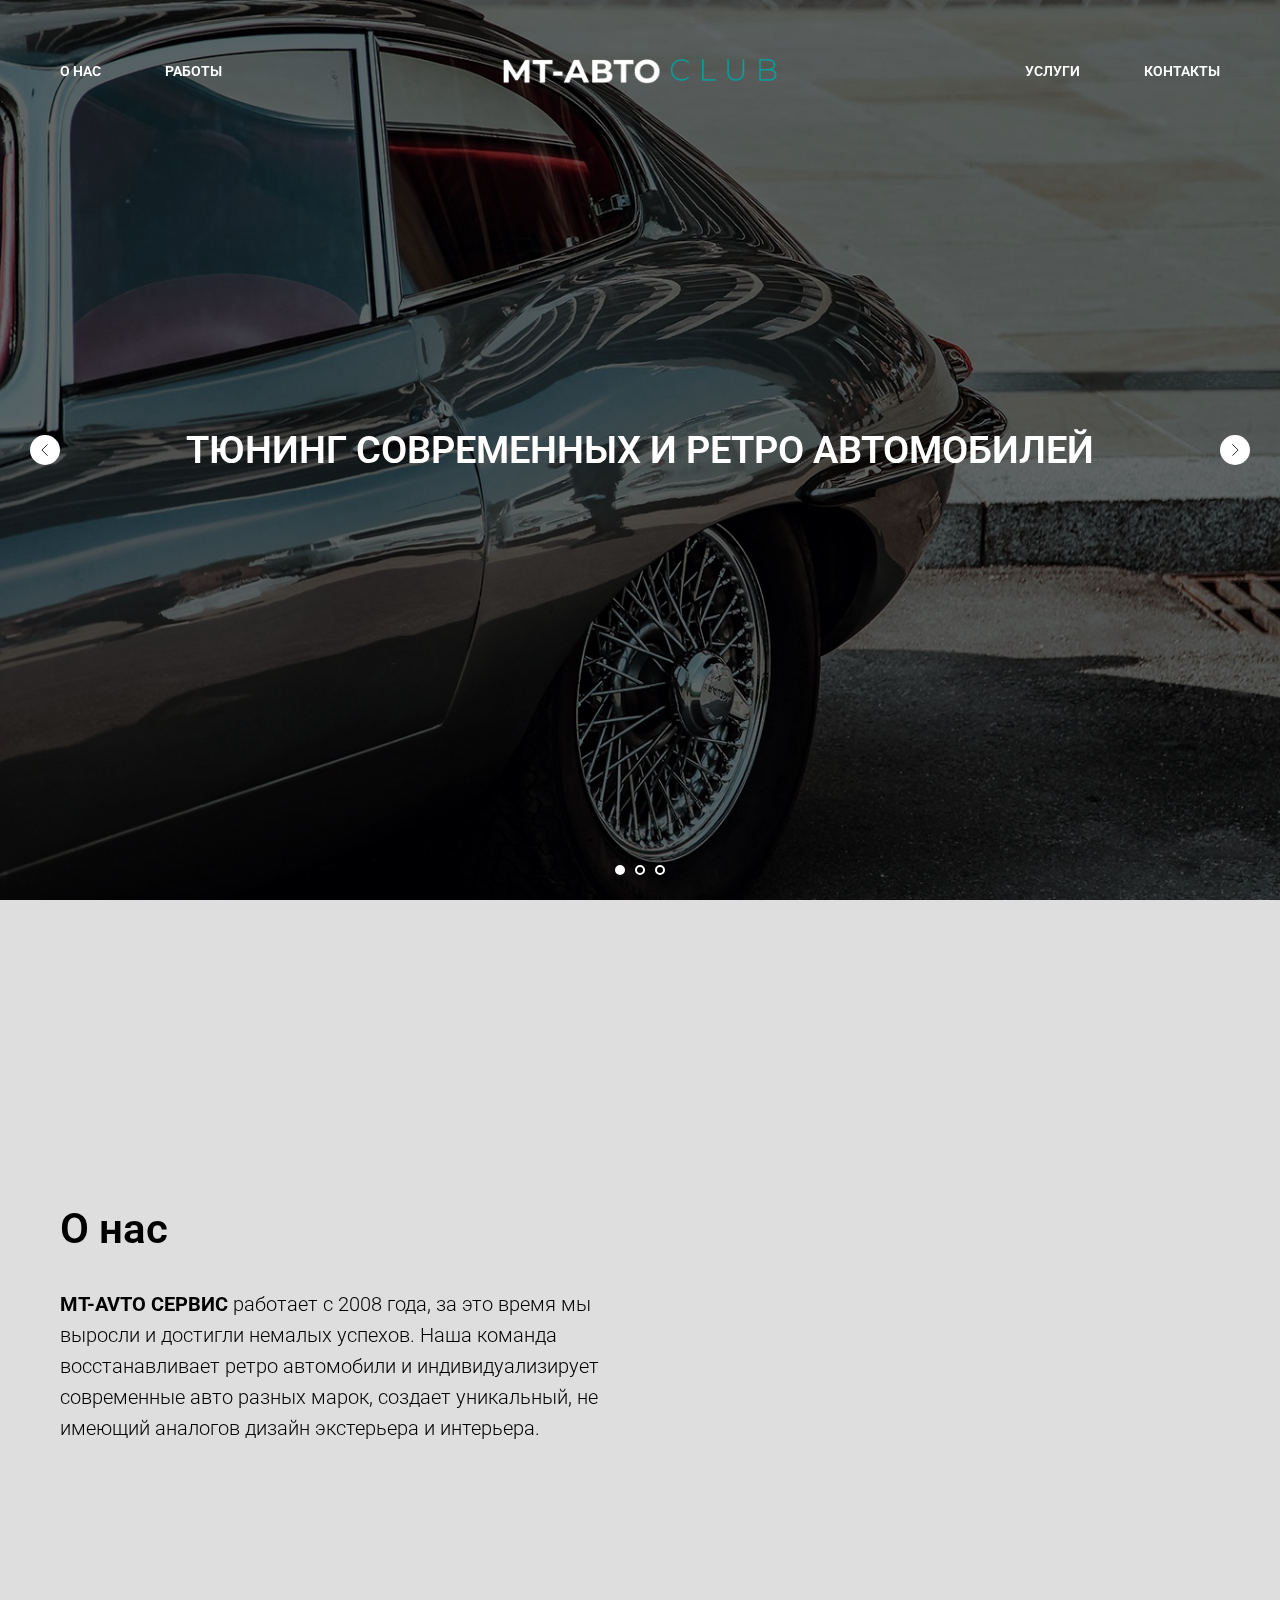
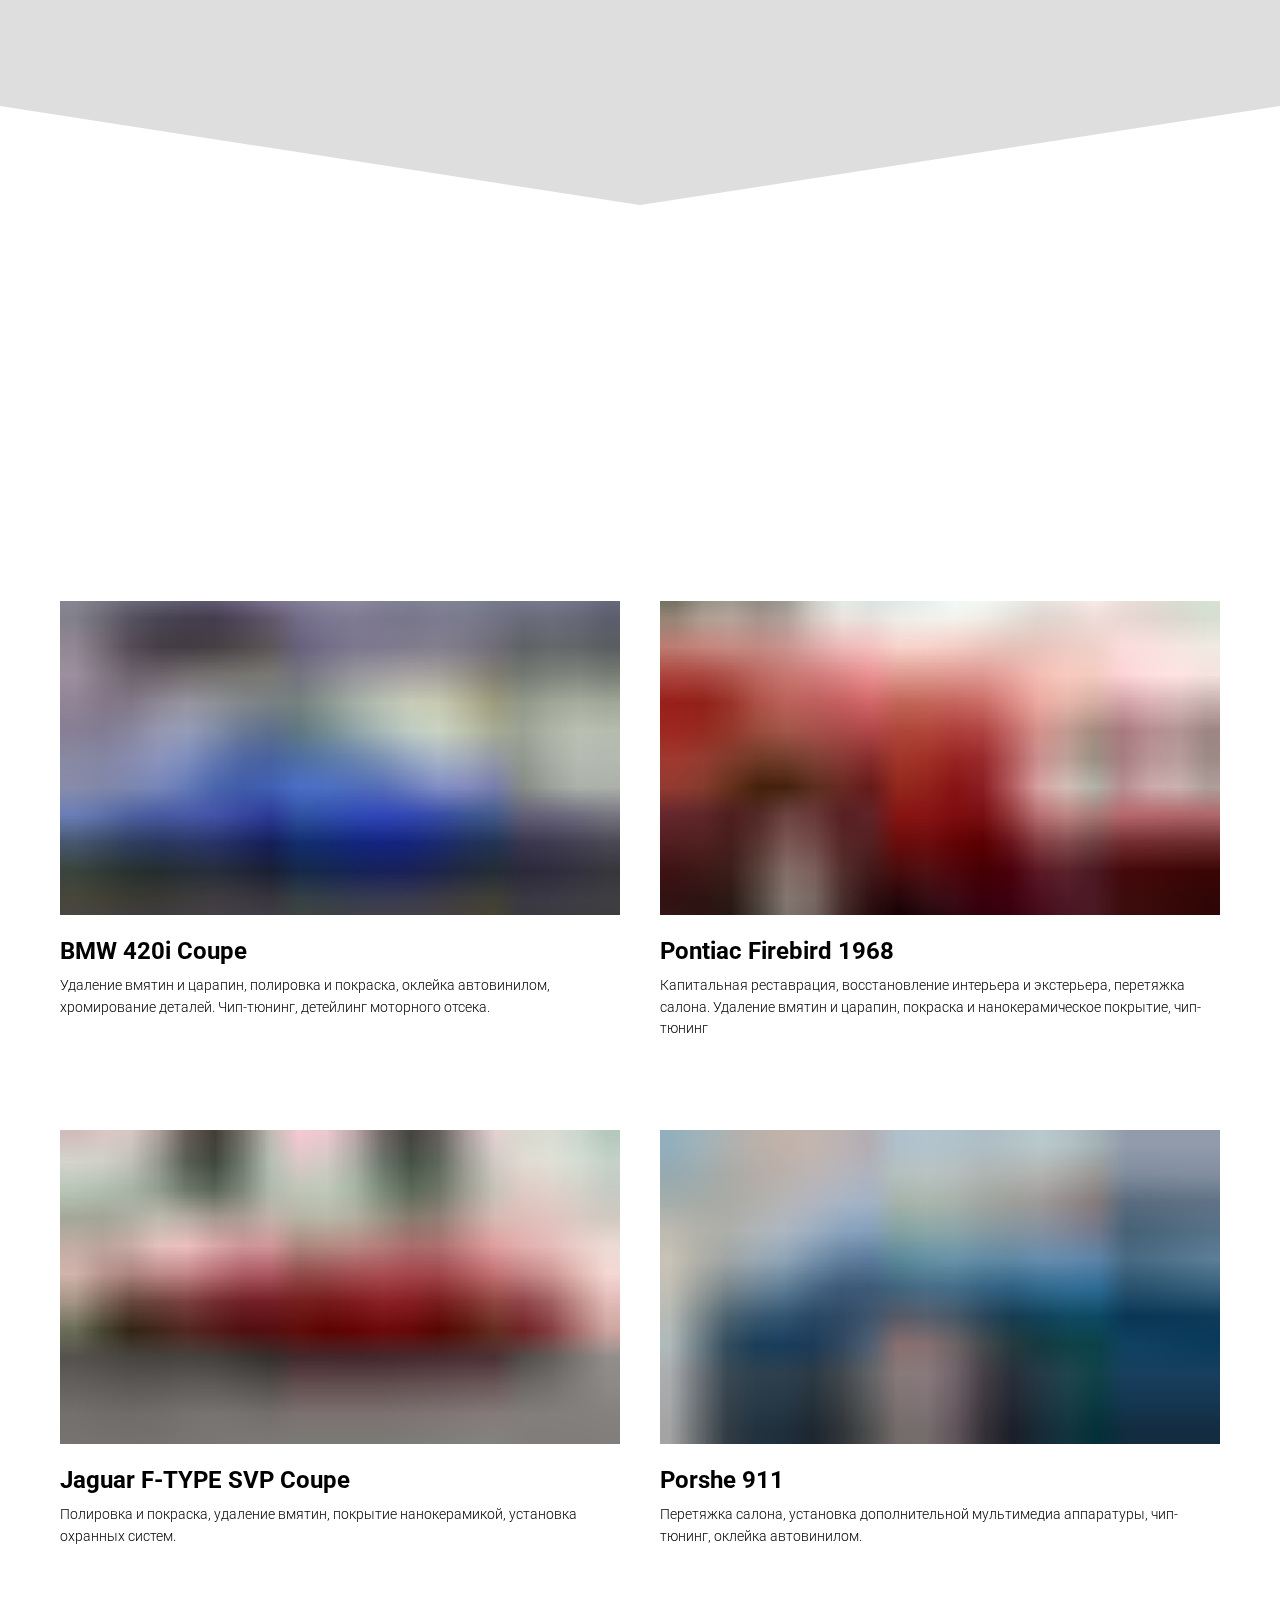
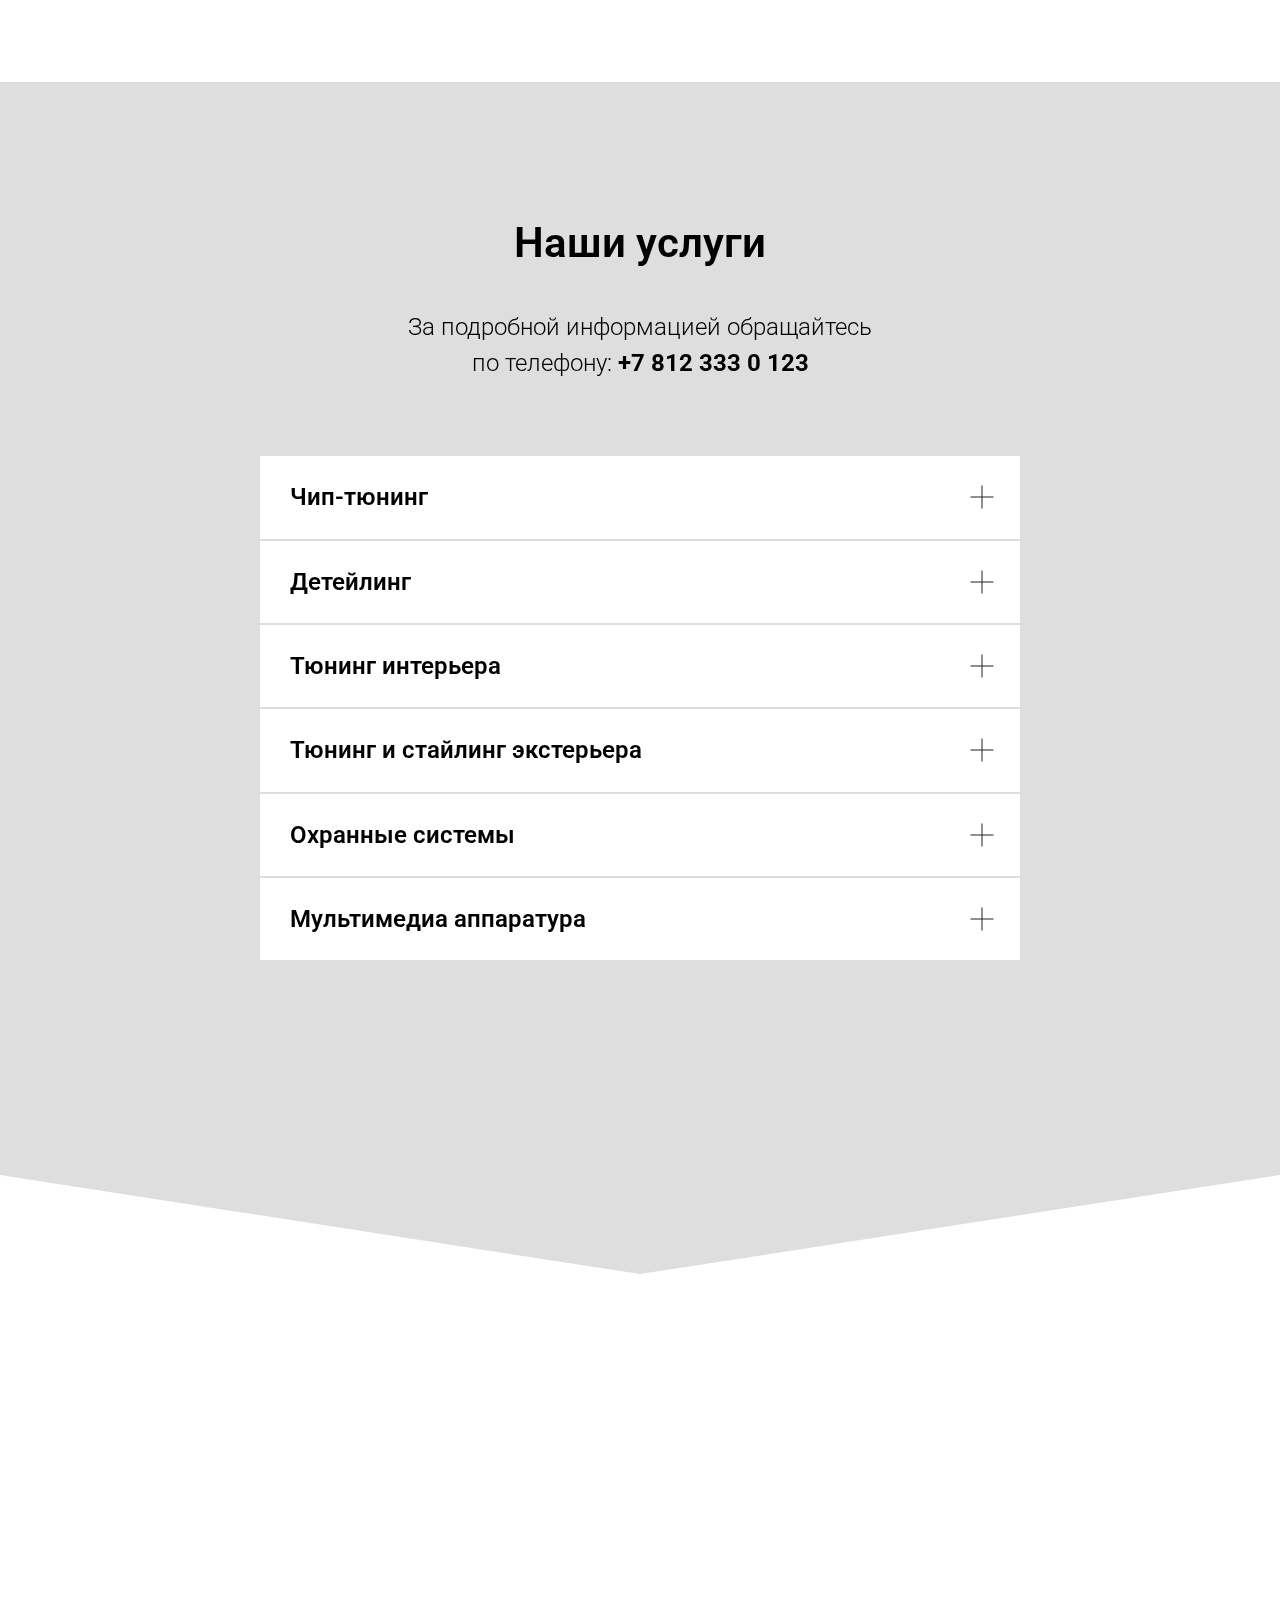
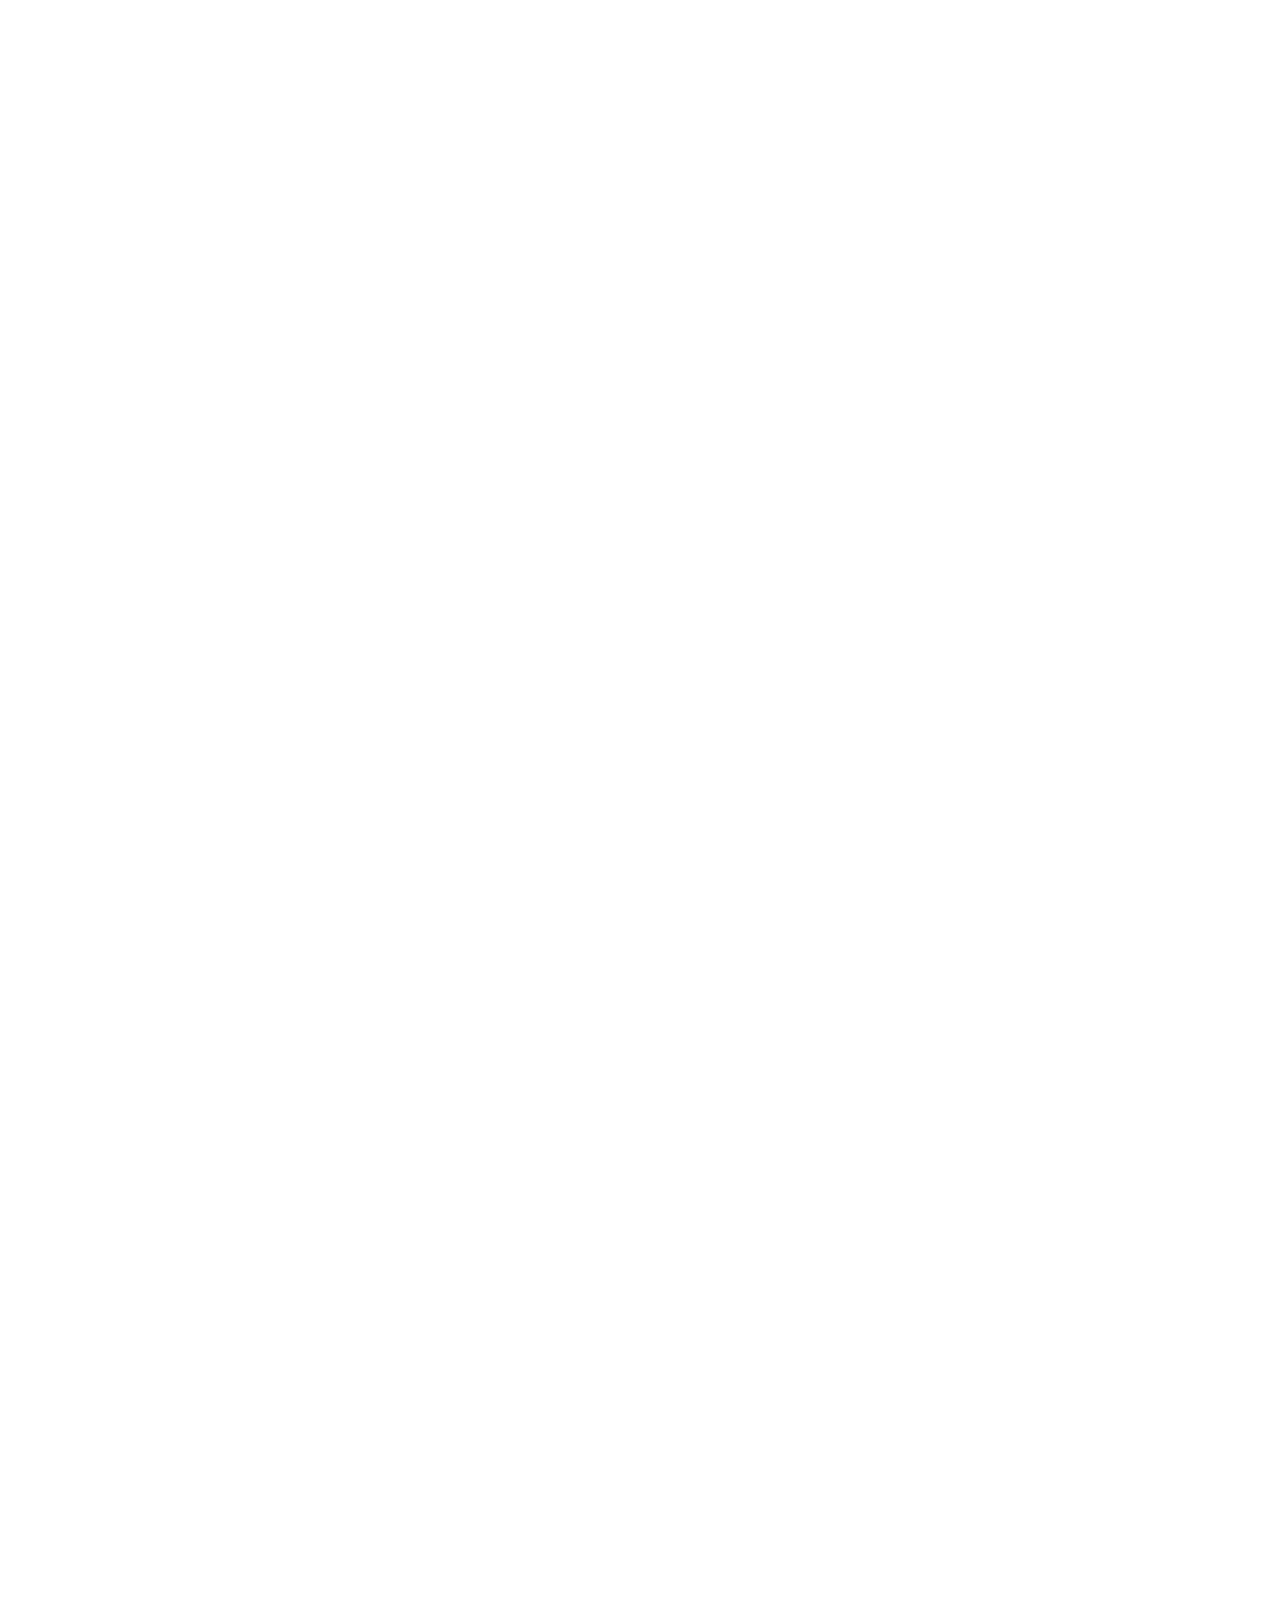
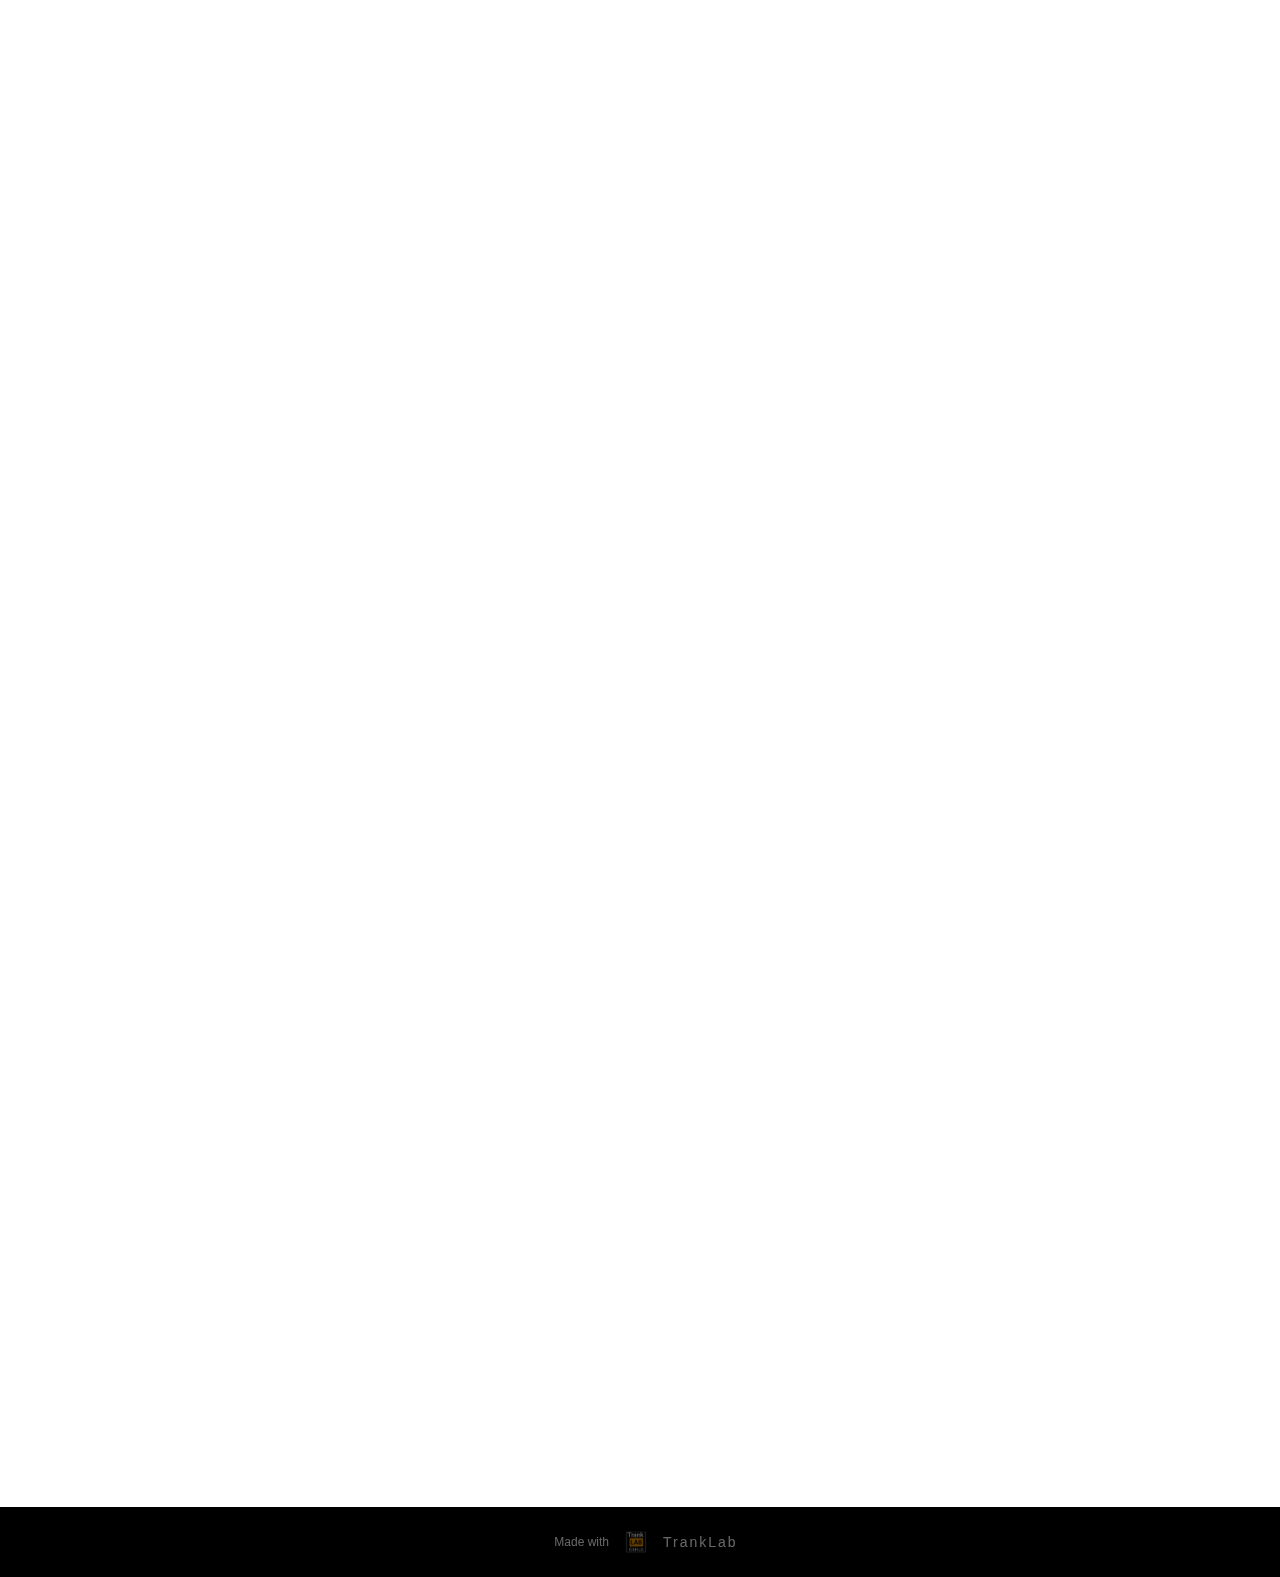
==== commit 228ab478: "Update index.html" ====
--- a/index.html
+++ b/index.html
@@ -1,4 +1,6 @@
-<!DOCTYPE html><html> <head> <!-- Yandex.Metrika counter -->
+<!DOCTYPE html><html>
+   <head>
+   <!-- Yandex.Metrika counter -->
 <script type="text/javascript" >
    (function(m,e,t,r,i,k,a){m[i]=m[i]||function(){(m[i].a=m[i].a||[]).push(arguments)};
    m[i].l=1*new Date();k=e.createElement(t),a=e.getElementsByTagName(t)[0],k.async=1,k.src=r,a.parentNode.insertBefore(k,a)})
@@ -46,16 +48,8 @@
 #rec328575161 .t-submit[data-btneffects-first],
 #rec328575161 .t-submit[data-btneffects-second] {	position: relative; overflow: hidden; -webkit-transform: translate3d(0,0,0); transform: translate3d(0,0,0);
 }</style><script type="text/javascript">$(document).ready(function() {
-});</script></div><div id="rec328575162" class="r t-rec" style=" " data-animationappear="off" data-record-type="796" ><!-- T796 --><div class="t796"> <div class="t796__shape-border t796__shape-border_bottom"> <svg class="t796__svg" style="height:8vw;" xmlns="http://www.w3.org/2000/svg" viewBox="0 0 1280 200" preserveAspectRatio="none"> <path d="M640 195.5L0 0v200h1280V0"/> </svg> </div> </div><script> $(document).ready(function() { t796_init('328575162'); });</script></div><div id="rec328575163" class="r t-rec" style=" " data-record-type="215" ><a name="contacts" style="font-size:0;"></a></div><div id="rec328575164" class="r t-rec t-rec_pt_120 t-rec_pt-res-480_90 t-rec_pb_120 t-rec_pb-res-480_60" style="padding-top:120px;padding-bottom:120px; " data-record-type="567" ><!-- t567 --><div class="t567"><div class="t-section__container t-container"><div class="t-col t-col_12"><div class="t-section__topwrapper t-align_center"><div class="t-section__title t-title t-title_xs" field="btitle">Контакты<br /></div><div class="t-section__descr t-descr t-descr_xl t-margin_auto" field="bdescr">Для записи на консультацию и по любым вопросам звоните нам по телефону<br /><a href="tel:+78123330123" rel="noopener noreferrer"><strong>+7 812 333 0 123</strong></a></div></div></div></div><div class="t-container"> <div class="t567__col t-col t-col_4 t-align_left"><div class="t567__col-wrapper_first t567__col-wrapper"> <img src="images/tild3736-6138-4561-a664-393963363065__-3-04.svg" class="t567__img t-img" imgfield="img" style="width:60px;" /><div class="t567__title t-name t-name_xl" style="" field="title">Контакты</div><div class="t567__descr t-text t-text_sm" style="" field="descr"><a href="tel:+78123330123" rel="noopener noreferrer">+7 (812) 333-0-123</a><br /><a href="tel:+79019715566">+7 (901) 971-55-66</a><br /><a href="tel:+78129866268">+7 (812) 986-62-68</a><br /><a href="tel:+79932101033">+7 (993) 210-10-33</a><br /><a href="mailto:info@mt-avto.ru" rel="noopener noreferrer" style="color: rgb(0, 0, 0);">info@mt-avto.ru</a></div></div> </div> <div class="t567__col t-col t-col_4 t-align_left"><div class="t567__line" style="width: ; background: ;"></div><div class=" t567__col-wrapper"> <img src="images/tild6135-6432-4932-b265-626334316539__-3-05.svg" class="t567__img t-img" imgfield="img2" style="width:60px;" /><div class="t567__title t-name t-name_xl" style="" field="title2">Адрес</div><div class="t567__descr t-text t-text_sm" style="" field="descr2">Санкт-Петербург<br /><a href="https://g.page/Mt_avto_na_Poeticheskom?share" style="color: rgb(0, 0, 0);">Поэтический бульвар д. 4</a><br /><a href="https://g.page/MT_AVTO_na_Sikeirosa?share" style="color: rgb(0, 0, 0);">ул. Сикейроса, д. 14</a></div></div> </div> <div class="t567__col t-col t-col_4 t-align_left"><div class="t567__line" style="width: ; background: ;"></div><div class=" t567__col-wrapper"> <img src="images/tild3539-3338-4338-b234-386431333432__-3-06.svg" class="t567__img t-img" imgfield="img3" style="width:60px;" /><div class="t567__title t-name t-name_xl" style="" field="title3">Как добраться</div><div class="t567__descr t-text t-text_sm" style="" field="descr3">Автосервис в Выборгском районе Санкт-Петербурга<br />Метро Озерки и Проспект Просвещения.</div></div> </div> </div></div></div><div id="rec328575165" class="r t-rec t-rec_pt_0 t-rec_pb_0" style="padding-top:0px;padding-bottom:0px; " data-record-type="125" ><!-- T117 --><div class="t117"><div class="t-width t-width_100 t-margin_auto"><div class="t-map-lazyload t117_map" data-maplazy-load="false" style="background-color:rgb(229, 227, 223);"><div class="t-map" id="separateMap328575165" data-map-language="" data-map-x="55.751979" data-map-y="37.617499" data-map-zoom="14" data-map-title="Moscow" style="width:100%; height:60vh;" data-map-style='[{"featureType":"all","elementType":"labels.text.fill","stylers":[{"saturation":36},{"color":"#000000"},{"lightness":40}]},{"featureType":"all","elementType":"labels.text.stroke","stylers":[{"visibility":"on"},{"color":"#000000"},{"lightness":16}]},{"featureType":"all","elementType":"labels.icon","stylers":[{"visibility":"off"}]},{"featureType":"administrative","elementType":"geometry.fill","stylers":[{"color":"#000000"},{"lightness":20}]},{"featureType":"administrative","elementType":"geometry.stroke","stylers":[{"color":"#000000"},{"lightness":17},{"weight":1.2}]},{"featureType":"landscape","elementType":"geometry","stylers":[{"color":"#000000"},{"lightness":20}]},{"featureType":"poi","elementType":"geometry","stylers":[{"color":"#000000"},{"lightness":21}]},{"featureType":"road.highway","elementType":"geometry.fill","stylers":[{"color":"#000000"},{"lightness":17}]},{"featureType":"road.highway","elementType":"geometry.stroke","stylers":[{"color":"#000000"},{"lightness":29},{"weight":0.2}]},{"featureType":"road.arterial","elementType":"geometry","stylers":[{"color":"#000000"},{"lightness":18}]},{"featureType":"road.local","elementType":"geometry","stylers":[{"color":"#000000"},{"lightness":16}]},{"featureType":"transit","elementType":"geometry","stylers":[{"color":"#000000"},{"lightness":19}]},{"featureType":"water","elementType":"geometry","stylers":[{"color":"#000000"},{"lightness":17}]}]'></div><script type="text/javascript"> var arMapMarkers328575165 = [ { title:"МТ-АВТО CLUB", descr:"", lat:"60.045598", lng:"30.339472", }, ];
+});</script></div><div id="rec328575162" class="r t-rec" style=" " data-animationappear="off" data-record-type="796" ><!-- T796 --><div class="t796"> <div class="t796__shape-border t796__shape-border_bottom"> <svg class="t796__svg" style="height:8vw;" xmlns="http://www.w3.org/2000/svg" viewBox="0 0 1280 200" preserveAspectRatio="none"> <path d="M640 195.5L0 0v200h1280V0"/> </svg> </div> </div><script> $(document).ready(function() { t796_init('328575162'); });</script></div><div id="rec328575163" class="r t-rec" style=" " data-record-type="215" ><a name="contacts" style="font-size:0;"></a></div><div id="rec328575164" class="r t-rec t-rec_pt_120 t-rec_pt-res-480_90 t-rec_pb_120 t-rec_pb-res-480_60" style="padding-top:120px;padding-bottom:120px; " data-record-type="567" ><!-- t567 --><div class="t567"><div class="t-section__container t-container"><div class="t-col t-col_12"><div class="t-section__topwrapper t-align_center"><div class="t-section__title t-title t-title_xs" field="btitle">Контакты<br /></div><div class="t-section__descr t-descr t-descr_xl t-margin_auto" field="bdescr">Для записи на консультацию и по любым вопросам звоните нам по телефону<br /><a href="tel:+78123330123" rel="noopener noreferrer"><strong>+7 812 333 0 123</strong></a></div></div></div></div><div class="t-container"> <div class="t567__col t-col t-col_4 t-align_left"><div class="t567__col-wrapper_first t567__col-wrapper"> <img src="images/tild3736-6138-4561-a664-393963363065__-3-04.svg" class="t567__img t-img" imgfield="img" style="width:60px;" /><div class="t567__title t-name t-name_xl" style="" field="title">Контакты</div><div class="t567__descr t-text t-text_sm" style="" field="descr"><a href="tel:+78123330123" rel="noopener noreferrer">+7 (812) 333-0-123</a><br /><a href="tel:+79019715566">+7 (901) 971-55-66</a><br /><a href="tel:+78129866268">+7 (812) 986-62-68</a><br /><a href="tel:+79932101033">+7 (993) 210-10-33</a><br /><a href="mailto:info@mt-avto.ru" rel="noopener noreferrer" style="color: rgb(0, 0, 0);">info@mt-avto.ru</a></div></div> </div> <div class="t567__col t-col t-col_4 t-align_left"><div class="t567__line" style="width: ; background: ;"></div><div class=" t567__col-wrapper"> <img src="images/tild6135-6432-4932-b265-626334316539__-3-05.svg" class="t567__img t-img" imgfield="img2" style="width:60px;" /><div class="t567__title t-name t-name_xl" style="" field="title2">Адрес</div><div class="t567__descr t-text t-text_sm" style="" field="descr2">Санкт-Петербург<br /><a href="https://g.page/Mt_avto_na_Poeticheskom?share" style="color: rgb(0, 0, 0);">Поэтический бульвар д. 4</a><br /><a href="https://g.page/MT_AVTO_na_Sikeirosa?share" style="color: rgb(0, 0, 0);">ул. Сикейроса, д. 14</a></div></div> </div> <div class="t567__col t-col t-col_4 t-align_left"><div class="t567__line" style="width: ; background: ;"></div><div class=" t567__col-wrapper"> <img src="images/tild3539-3338-4338-b234-386431333432__-3-06.svg" class="t567__img t-img" imgfield="img3" style="width:60px;" /><div class="t567__title t-name t-name_xl" style="" field="title3">Как добраться</div><div class="t567__descr t-text t-text_sm" style="" field="descr3">Автосервис в Выборгском районе Санкт-Петербурга<br />Метро Озерки и Проспект Просвещения.</div></div> </div> </div></div></div><div id="rec328575165" class="r t-rec t-rec_pt_0 t-rec_pb_0" style="padding-top:0px;padding-bottom:0px; " data-record-type="125" ><!-- T117 --><div class="t117"><div class="t-width t-width_100 t-margin_auto"><div class="t-map-lazyload t117_map" data-maplazy-load="false" style="background-color:rgb(229, 227, 223);"><div class="t-map" id="separateMap328575165" data-map-language="ru" data-map-x="55.751979" data-map-y="37.617499" data-map-zoom="14" data-map-title="Moscow" style="width:100%; height:60vh;" data-map-style='[{"featureType":"all","elementType":"labels.text.fill","stylers":[{"saturation":36},{"color":"#000000"},{"lightness":40}]},{"featureType":"all","elementType":"labels.text.stroke","stylers":[{"visibility":"on"},{"color":"#000000"},{"lightness":16}]},{"featureType":"all","elementType":"labels.icon","stylers":[{"visibility":"off"}]},{"featureType":"administrative","elementType":"geometry.fill","stylers":[{"color":"#000000"},{"lightness":20}]},{"featureType":"administrative","elementType":"geometry.stroke","stylers":[{"color":"#000000"},{"lightness":17},{"weight":1.2}]},{"featureType":"landscape","elementType":"geometry","stylers":[{"color":"#000000"},{"lightness":20}]},{"featureType":"poi","elementType":"geometry","stylers":[{"color":"#000000"},{"lightness":21}]},{"featureType":"road.highway","elementType":"geometry.fill","stylers":[{"color":"#000000"},{"lightness":17}]},{"featureType":"road.highway","elementType":"geometry.stroke","stylers":[{"color":"#000000"},{"lightness":29},{"weight":0.2}]},{"featureType":"road.arterial","elementType":"geometry","stylers":[{"color":"#000000"},{"lightness":18}]},{"featureType":"road.local","elementType":"geometry","stylers":[{"color":"#000000"},{"lightness":16}]},{"featureType":"transit","elementType":"geometry","stylers":[{"color":"#000000"},{"lightness":19}]},{"featureType":"water","elementType":"geometry","stylers":[{"color":"#000000"},{"lightness":17}]}]'></div><script type="text/javascript"> var arMapMarkers328575165 = [ { title:"МТ-АВТО CLUB", descr:"", lat:"60.045598", lng:"30.339472", }, ];
 $(document).ready(function() { t_map_lazyload_add_map(); $(window).bind('scroll', t_throttle(t_map_lazyload_add_map, 300)); function t_map_lazyload_add_map() { var windowHeight = $(window).height(); var scrollDiffHeigth = 700; var rec = $('#rec' + 328575165); var map = rec.find('.t-map-lazyload'); if (map.length != 0) { var blockTop = map.offset().top; if ($(window).scrollTop() > blockTop - windowHeight - scrollDiffHeigth) { if (map.attr('data-maplazy-load') == 'false') { map.attr('data-maplazy-load', 'true'); t_onFuncLoad('t_appendYandexMap', function () { t_appendYandexMap("328575165",""); }); } } } }
 });</script></div></div></div></div></div><!--/allrecords-->
- 
-   
- <div id="rec332381296" class="r t-rec t-rec_pt_150 t-rec_pb_150" style="padding-top:150px;padding-bottom:150px; " data-record-type="594" ><!-- t594 --><div class="t594"><div class="t-section__container t-container"><div class="t-col t-col_12"><div class="t-section__topwrapper t-align_center"><div class="t-section__title t-title t-title_xs" field="btitle">Партнеры</div></div></div></div><div class="t594__container t-container"> <div class="t-col t594__item t594__item_5-in-row"> <a class="t594__linkwrapper" href="https://tranktele.com/" target="_blank"> <img src="images/tild3562-6461-4633-b335-666139376465__-__empty__noroot.png" data-original="images/tild3562-6461-4633-b335-666139376465__noroot.png" class="t594__img t-img " imgfield="li_img__1481203544538" style="max-width:160px;" /> </a> </div> <div class="t-col t594__item t594__item_5-in-row"> <a class="t594__linkwrapper" href="https://zori.li/" target="_blank"> <img src="images/tild6261-6661-4362-b466-643363613638__-__empty__zori.jpeg" data-original="images/tild6261-6661-4362-b466-643363613638__zori.jpeg" class="t594__img t-img " imgfield="li_img__1481205129244" style="max-width:160px;" /> </a> </div> <div class="t-col t594__item t594__item_5-in-row"> <a class="t594__linkwrapper" href="https://ss-kuhni.ru" target="_blank"> <img src="images/tild3931-3463-4638-b933-306234636666__-__empty__noroot.png" data-original="images/tild3931-3463-4638-b933-306234636666__noroot.png" class="t594__img t-img " imgfield="li_img__1481205877302" style="max-width:160px;" /> </a> </div> <div class="t-col t594__item t594__item_5-in-row"> <a class="t594__linkwrapper" href="https://avellino-decor.ru" target="_blank"> <img src="images/tild3031-6664-4537-a665-656638356162__avelino.svg" class="t594__img t-img " imgfield="li_img__1481205879887" style="max-width:160px;" /> </a> </div> <div class="t-col t594__item t594__item_5-in-row"> <a class="t594__linkwrapper" href="https://mt-avto.ru/" target="_blank"> <img src="images/tild3037-3035-4864-b036-373936656432__-__empty__mtavto.png" data-original="images/tild3037-3035-4864-b036-373936656432__mtavto.png" class="t594__img t-img " imgfield="li_img__1481205139575" style="max-width:160px;" /> </a> </div> <div class="t-col t594__item t594__item_5-in-row"> <a class="t594__linkwrapper" href="https://mt-avto.club/" target="_blank"> <img src="images/tild3761-6133-4065-a662-633036616439__-__empty__mtclub.png" data-original="images/tild3761-6133-4065-a662-633036616439__mtclub.png" class="t594__img t-img " imgfield="li_img__1481205160378" style="max-width:160px;" /> </a> </div> <div class="t-col t594__item t594__item_5-in-row"> <a class="t594__linkwrapper" href="https://choknulis.ru" target="_blank"> <img src="images/tild3264-3836-4632-b439-373866393432__-__empty__coknulis.jpg" data-original="images/tild3264-3836-4632-b439-373866393432__coknulis.jpg" class="t594__img t-img " imgfield="li_img__1481205874086" style="max-width:160px;" /> </a> </div> <div class="t-col t594__item t594__item_5-in-row"> <a class="t594__linkwrapper" href="https://ipsc78.ru/" target="_blank"> <img src="images/tild6134-6131-4439-b633-323634636662__-__empty__ipsc78.png" data-original="images/tild6134-6131-4439-b633-323634636662__ipsc78.png" class="t594__img t-img " imgfield="li_img__1481205138080" style="max-width:160px;" /> </a> </div> <div class="t-col t594__item t594__item_5-in-row"> <img src="images/tild6539-6562-4434-b734-613735656430__-__empty__newsearch.png" data-original="images/tild6539-6562-4434-b734-613735656430__newsearch.png" class="t594__img t-img " imgfield="li_img__1481205740884" style="max-width:160px;" /> </div> <div class="t-col t594__item t594__item_5-in-row"> <a class="t594__linkwrapper" href="https://i-doctor.spb.ru/" target="_blank"> <img src="images/tild3733-6631-4263-a561-626131383834__-__empty__i-doctor.png" data-original="images/tild3733-6631-4263-a561-626131383834__i-doctor.png" class="t594__img t-img " imgfield="li_img__1481270480066" style="max-width:160px;" /> </a> </div> <div class="t-col t594__item t594__item_5-in-row"> <a class="t594__linkwrapper" href="https://ipsc-nevskiy.ru/" target="_blank"> <img src="images/tild6232-6337-4233-b534-316164616261__-__empty__nevskiy.png" data-original="images/tild6232-6337-4233-b534-316164616261__nevskiy.png" class="t594__img t-img " imgfield="li_img__1625298072334" style="max-width:160px;" /> </a> </div> <div class="t-col t594__item t594__item_5-in-row"> <a class="t594__linkwrapper" href="https://zakupk.in/" target="_blank"> <img src="images/tild3561-6539-4933-a666-373038326233__-__empty__zakupkin.png" data-original="images/tild3561-6539-4933-a666-373038326233__zakupkin.png" class="t594__img t-img " imgfield="li_img__1625298105859" style="max-width:160px;" /> </a> </div> <div class="t-col t594__item t594__item_5-in-row"> <a class="t594__linkwrapper" href="https://github.com/tranklab/" target="_blank"> <img src="images/tild3966-3731-4165-a536-643737336366__-__empty__tranklab.png" data-original="images/tild3966-3731-4165-a536-643737336366__tranklab.png" class="t594__img t-img " imgfield="li_img__1625298117209" style="max-width:160px;" /> </a> </div> <div class="t-col t594__item t594__item_5-in-row"> <a class="t594__linkwrapper" href="https://trank.live/" target="_blank"> <img src="images/tild3330-3237-4439-b934-623233313737__-__empty__tranklive.png" data-original="images/tild3330-3237-4439-b934-623233313737__tranklive.png" class="t594__img t-img " imgfield="li_img__1625298130053" style="max-width:160px;" /> </a> </div> <div class="t-col t594__item t594__item_5-in-row"> <a class="t594__linkwrapper" href="https://k-detect.ru/" target="_blank"> <img src="images/tild3964-3238-4335-a136-363062313335__-__empty__kdetect.jpg" data-original="images/tild3964-3238-4335-a136-363062313335__kdetect.jpg" class="t594__img t-img " imgfield="li_img__1625298137246" style="max-width:160px;" /> </a> </div> </div></div></div></div><!--/allrecords-->
-   <!-- Tilda copyright. Don't remove this line -->
-   <div class="t-tildalabel " id="tildacopy" data-tilda-sign="4252627#20360314">
-      <a href="https://tranktele.com/" class="t-tildalabel__link">
-         <div class="t-tildalabel__wrapper">
-            <div class="t-tildalabel__txtleft">Made with </div>
-            <div class="t-tildalabel__wrapimg"><img src="images/tranklab.png" class="t-tildalabel__img"></div>
-            <div class="t-tildalabel__txtright">TrankLab</div></div></a></div>
+<div id="rec332381296" class="r t-rec t-rec_pt_150 t-rec_pb_150" style="padding-top:150px;padding-bottom:150px; " data-record-type="594" >
+   <!-- t594 --><div class="t594"><div class="t-section__container t-container"><div class="t-col t-col_12"><div class="t-section__topwrapper t-align_center"><div class="t-section__title t-title t-title_xs" field="btitle">Партнеры</div></div></div></div><div class="t594__container t-container"> <div class="t-col t594__item t594__item_5-in-row"> <a class="t594__linkwrapper" href="https://tranktele.com/" target="_blank"> <img src="images/tild3562-6461-4633-b335-666139376465__-__empty__noroot.png" data-original="images/tild3562-6461-4633-b335-666139376465__noroot.png" class="t594__img t-img " imgfield="li_img__1481203544538" style="max-width:160px;" /> </a> </div> <div class="t-col t594__item t594__item_5-in-row"> <a class="t594__linkwrapper" href="https://zori.li/" target="_blank"> <img src="images/tild6261-6661-4362-b466-643363613638__-__empty__zori.jpeg" data-original="images/tild6261-6661-4362-b466-643363613638__zori.jpeg" class="t594__img t-img " imgfield="li_img__1481205129244" style="max-width:160px;" /> </a> </div> <div class="t-col t594__item t594__item_5-in-row"> <a class="t594__linkwrapper" href="https://ss-kuhni.ru" target="_blank"> <img src="images/tild3931-3463-4638-b933-306234636666__-__empty__noroot.png" data-original="images/tild3931-3463-4638-b933-306234636666__noroot.png" class="t594__img t-img " imgfield="li_img__1481205877302" style="max-width:160px;" /> </a> </div> <div class="t-col t594__item t594__item_5-in-row"> <a class="t594__linkwrapper" href="https://avellino-decor.ru" target="_blank"> <img src="images/tild3031-6664-4537-a665-656638356162__avelino.svg" class="t594__img t-img " imgfield="li_img__1481205879887" style="max-width:160px;" /> </a> </div> <div class="t-col t594__item t594__item_5-in-row"> <a class="t594__linkwrapper" href="https://mt-avto.ru/" target="_blank"> <img src="images/tild3037-3035-4864-b036-373936656432__-__empty__mtavto.png" data-original="images/tild3037-3035-4864-b036-373936656432__mtavto.png" class="t594__img t-img " imgfield="li_img__1481205139575" style="max-width:160px;" /> </a> </div> <div class="t-col t594__item t594__item_5-in-row"> <a class="t594__linkwrapper" href="https://mt-avto.club/" target="_blank"> <img src="images/tild3761-6133-4065-a662-633036616439__-__empty__mtclub.png" data-original="images/tild3761-6133-4065-a662-633036616439__mtclub.png" class="t594__img t-img " imgfield="li_img__1481205160378" style="max-width:160px;" /> </a> </div> <div class="t-col t594__item t594__item_5-in-row"> <a class="t594__linkwrapper" href="https://choknulis.ru" target="_blank"> <img src="images/tild3264-3836-4632-b439-373866393432__-__empty__coknulis.jpg" data-original="images/tild3264-3836-4632-b439-373866393432__coknulis.jpg" class="t594__img t-img " imgfield="li_img__1481205874086" style="max-width:160px;" /> </a> </div> <div class="t-col t594__item t594__item_5-in-row"> <a class="t594__linkwrapper" href="https://ipsc78.ru/" target="_blank"> <img src="images/tild6134-6131-4439-b633-323634636662__-__empty__ipsc78.png" data-original="images/tild6134-6131-4439-b633-323634636662__ipsc78.png" class="t594__img t-img " imgfield="li_img__1481205138080" style="max-width:160px;" /> </a> </div> <div class="t-col t594__item t594__item_5-in-row"> <img src="images/tild6539-6562-4434-b734-613735656430__-__empty__newsearch.png" data-original="images/tild6539-6562-4434-b734-613735656430__newsearch.png" class="t594__img t-img " imgfield="li_img__1481205740884" style="max-width:160px;" /> </div> <div class="t-col t594__item t594__item_5-in-row"> <a class="t594__linkwrapper" href="https://i-doctor.spb.ru/" target="_blank"> <img src="images/tild3733-6631-4263-a561-626131383834__-__empty__i-doctor.png" data-original="images/tild3733-6631-4263-a561-626131383834__i-doctor.png" class="t594__img t-img " imgfield="li_img__1481270480066" style="max-width:160px;" /> </a> </div> <div class="t-col t594__item t594__item_5-in-row"> <a class="t594__linkwrapper" href="https://ipsc-nevskiy.ru/" target="_blank"> <img src="images/tild6232-6337-4233-b534-316164616261__-__empty__nevskiy.png" data-original="images/tild6232-6337-4233-b534-316164616261__nevskiy.png" class="t594__img t-img " imgfield="li_img__1625298072334" style="max-width:160px;" /> </a> </div> <div class="t-col t594__item t594__item_5-in-row"> <a class="t594__linkwrapper" href="https://zakupk.in/" target="_blank"> <img src="images/tild3561-6539-4933-a666-373038326233__-__empty__zakupkin.png" data-original="images/tild3561-6539-4933-a666-373038326233__zakupkin.png" class="t594__img t-img " imgfield="li_img__1625298105859" style="max-width:160px;" /> </a> </div> <div class="t-col t594__item t594__item_5-in-row"> <a class="t594__linkwrapper" href="https://github.com/tranklab/" target="_blank"> <img src="images/tild3966-3731-4165-a536-643737336366__-__empty__tranklab.png" data-original="images/tild3966-3731-4165-a536-643737336366__tranklab.png" class="t594__img t-img " imgfield="li_img__1625298117209" style="max-width:160px;" /> </a> </div> <div class="t-col t594__item t594__item_5-in-row"> <a class="t594__linkwrapper" href="https://trank.live/" target="_blank"> <img src="images/tild3330-3237-4439-b934-623233313737__-__empty__tranklive.png" data-original="images/tild3330-3237-4439-b934-623233313737__tranklive.png" class="t594__img t-img " imgfield="li_img__1625298130053" style="max-width:160px;" /> </a> </div> <div class="t-col t594__item t594__item_5-in-row"> <a class="t594__linkwrapper" href="https://k-detect.ru/" target="_blank"> <img src="images/tild3964-3238-4335-a136-363062313335__-__empty__kdetect.jpg" data-original="images/tild3964-3238-4335-a136-363062313335__kdetect.jpg" class="t594__img t-img " imgfield="li_img__1625298137246" style="max-width:160px;" /> </a> </div> </div></div></div></div>   <!-- Tilda copyright. Don't remove this line --><div class="t-tildalabel " id="tildacopy" data-tilda-sign="4252627#20360314"><a href="https://tranktele.com/" class="t-tildalabel__link"><div class="t-tildalabel__wrapper"><div class="t-tildalabel__txtleft">Made with </div><div class="t-tildalabel__wrapimg"><img src="images/tranklab.png" class="t-tildalabel__img"></div><div class="t-tildalabel__txtright">TrankLab</div></div></a></div></body></html>
